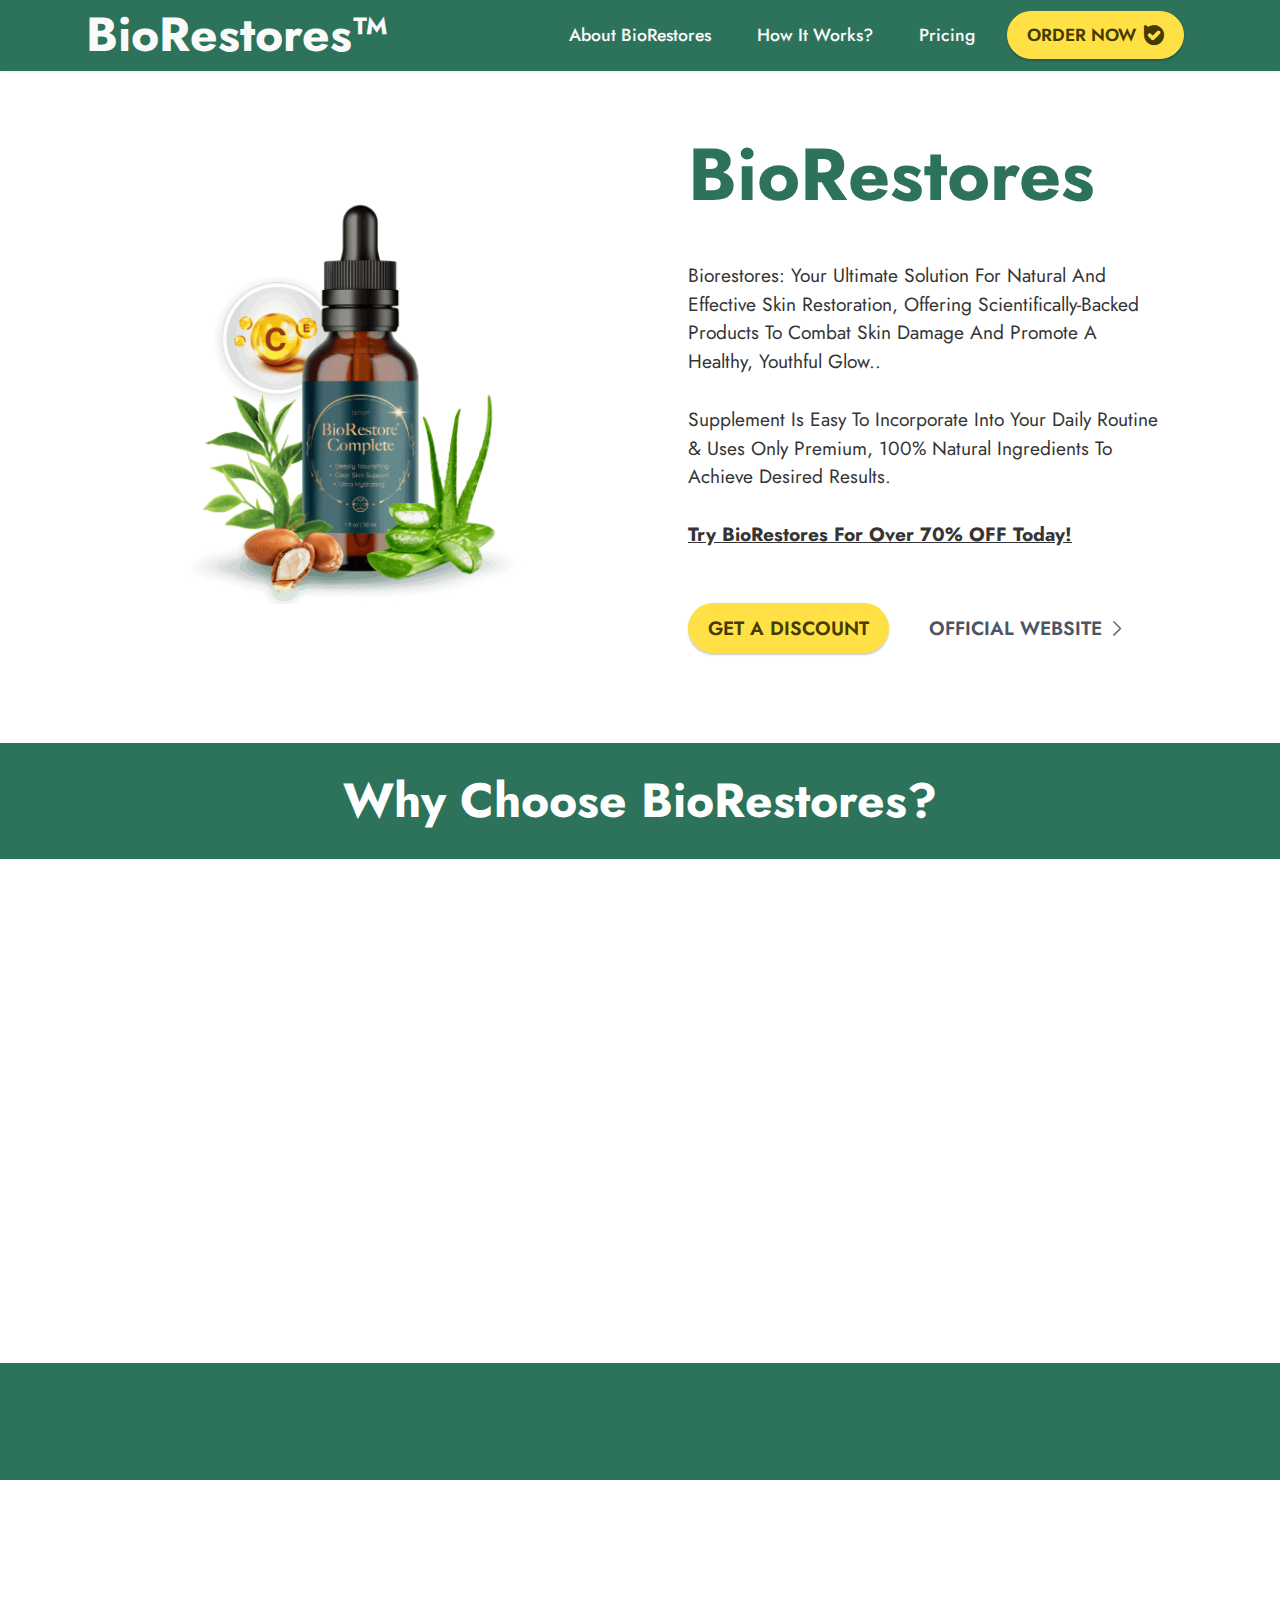
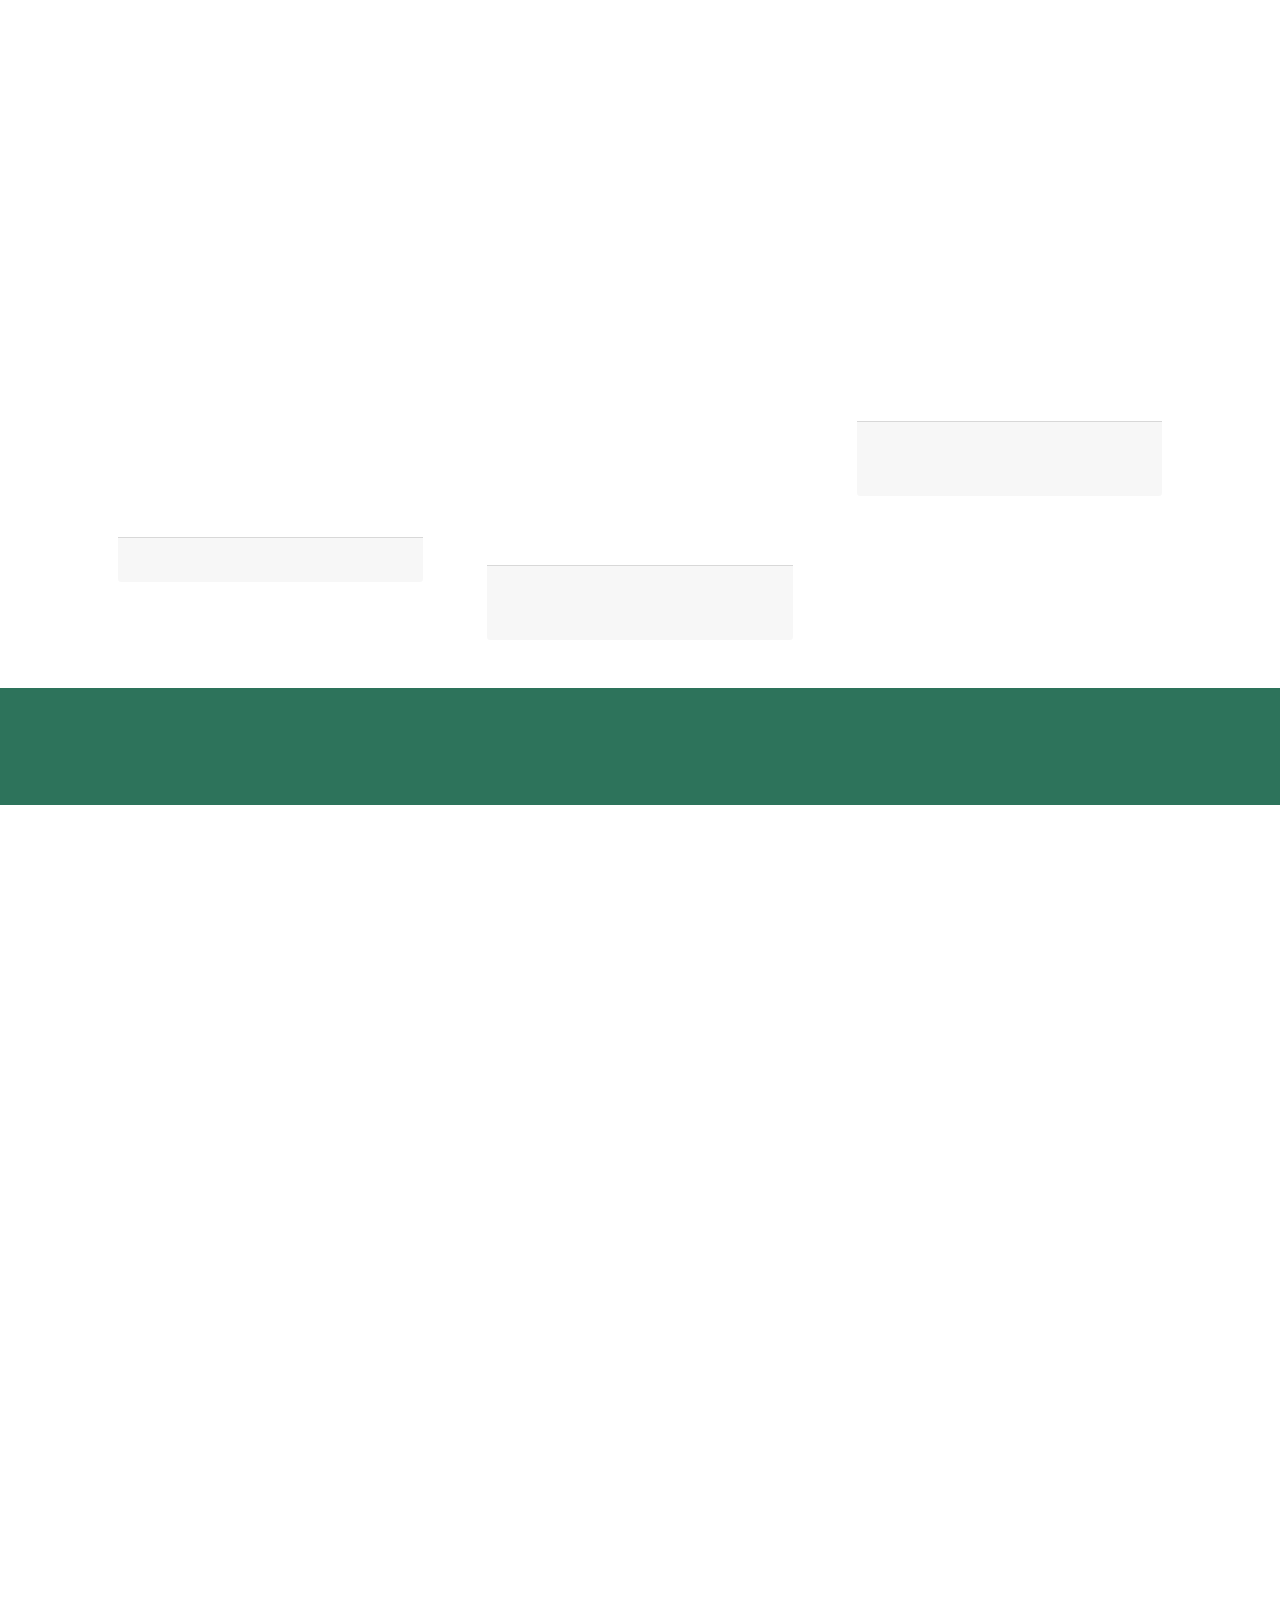
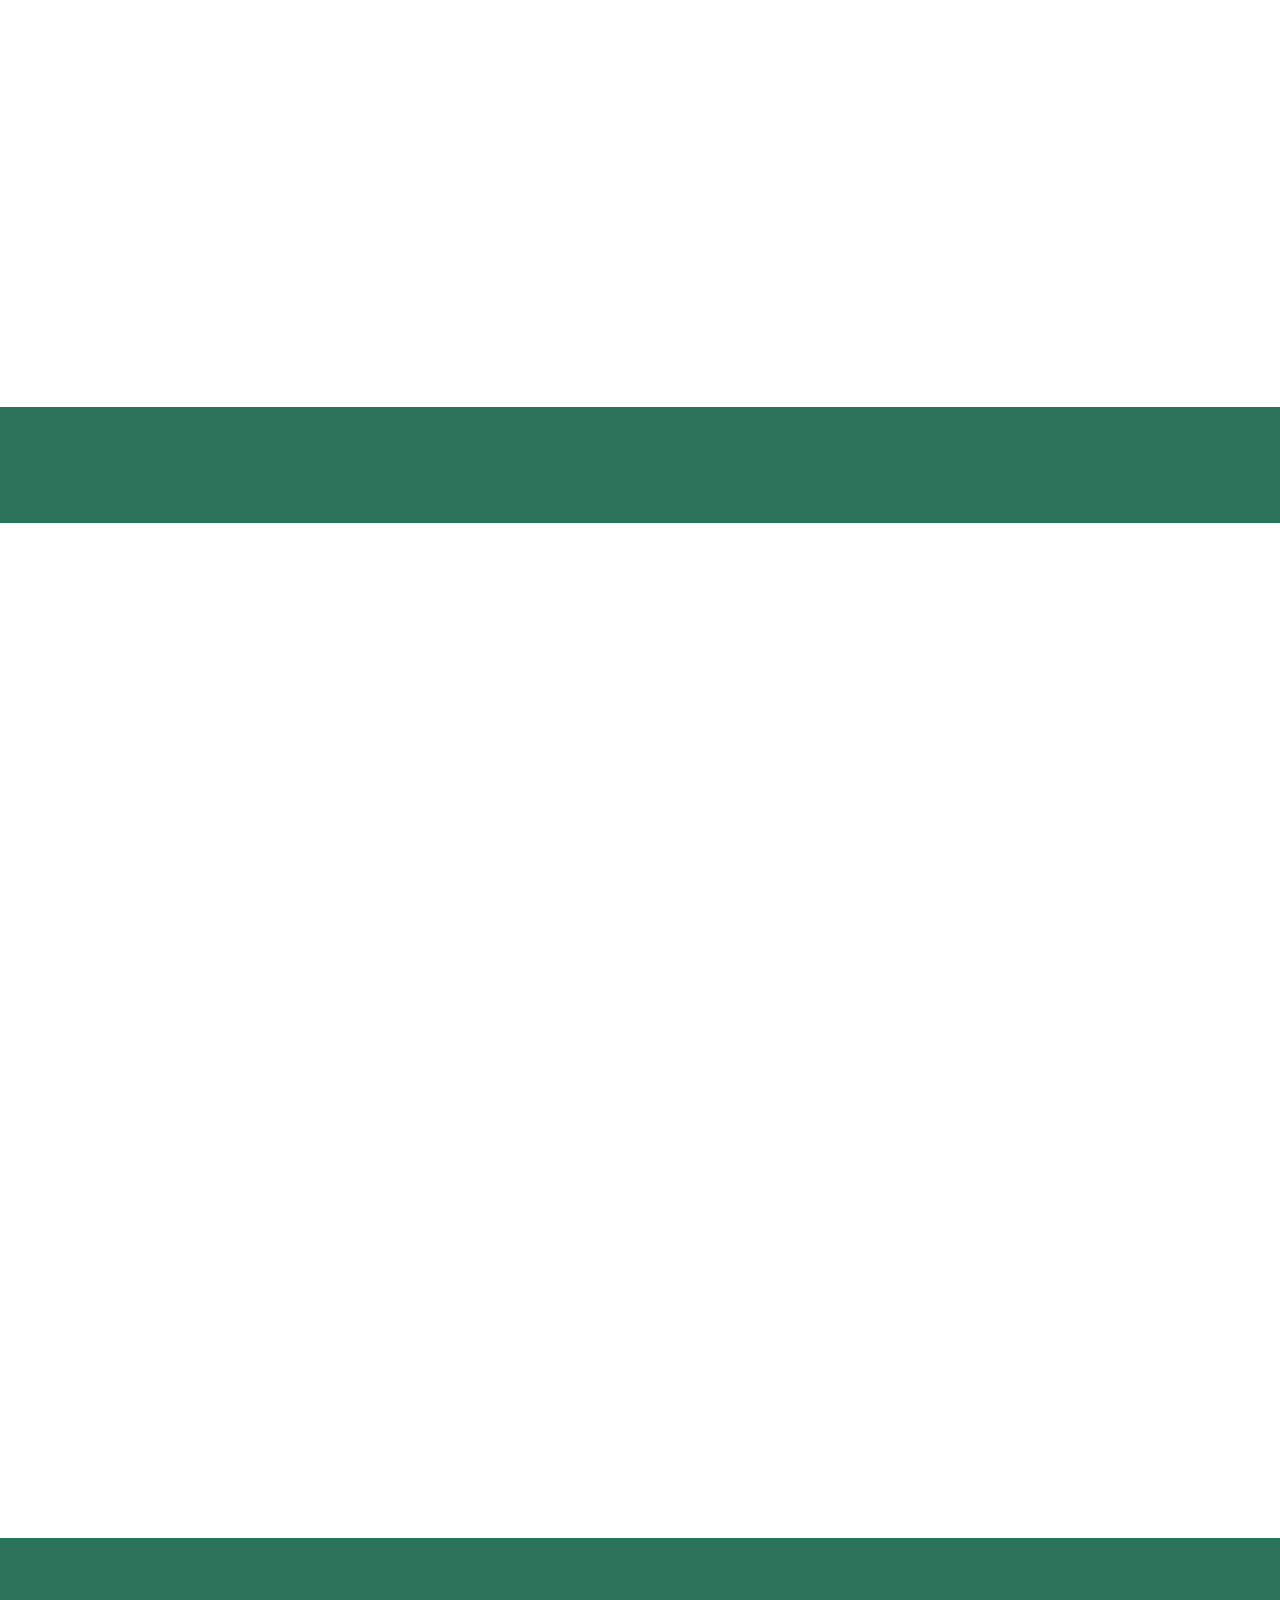
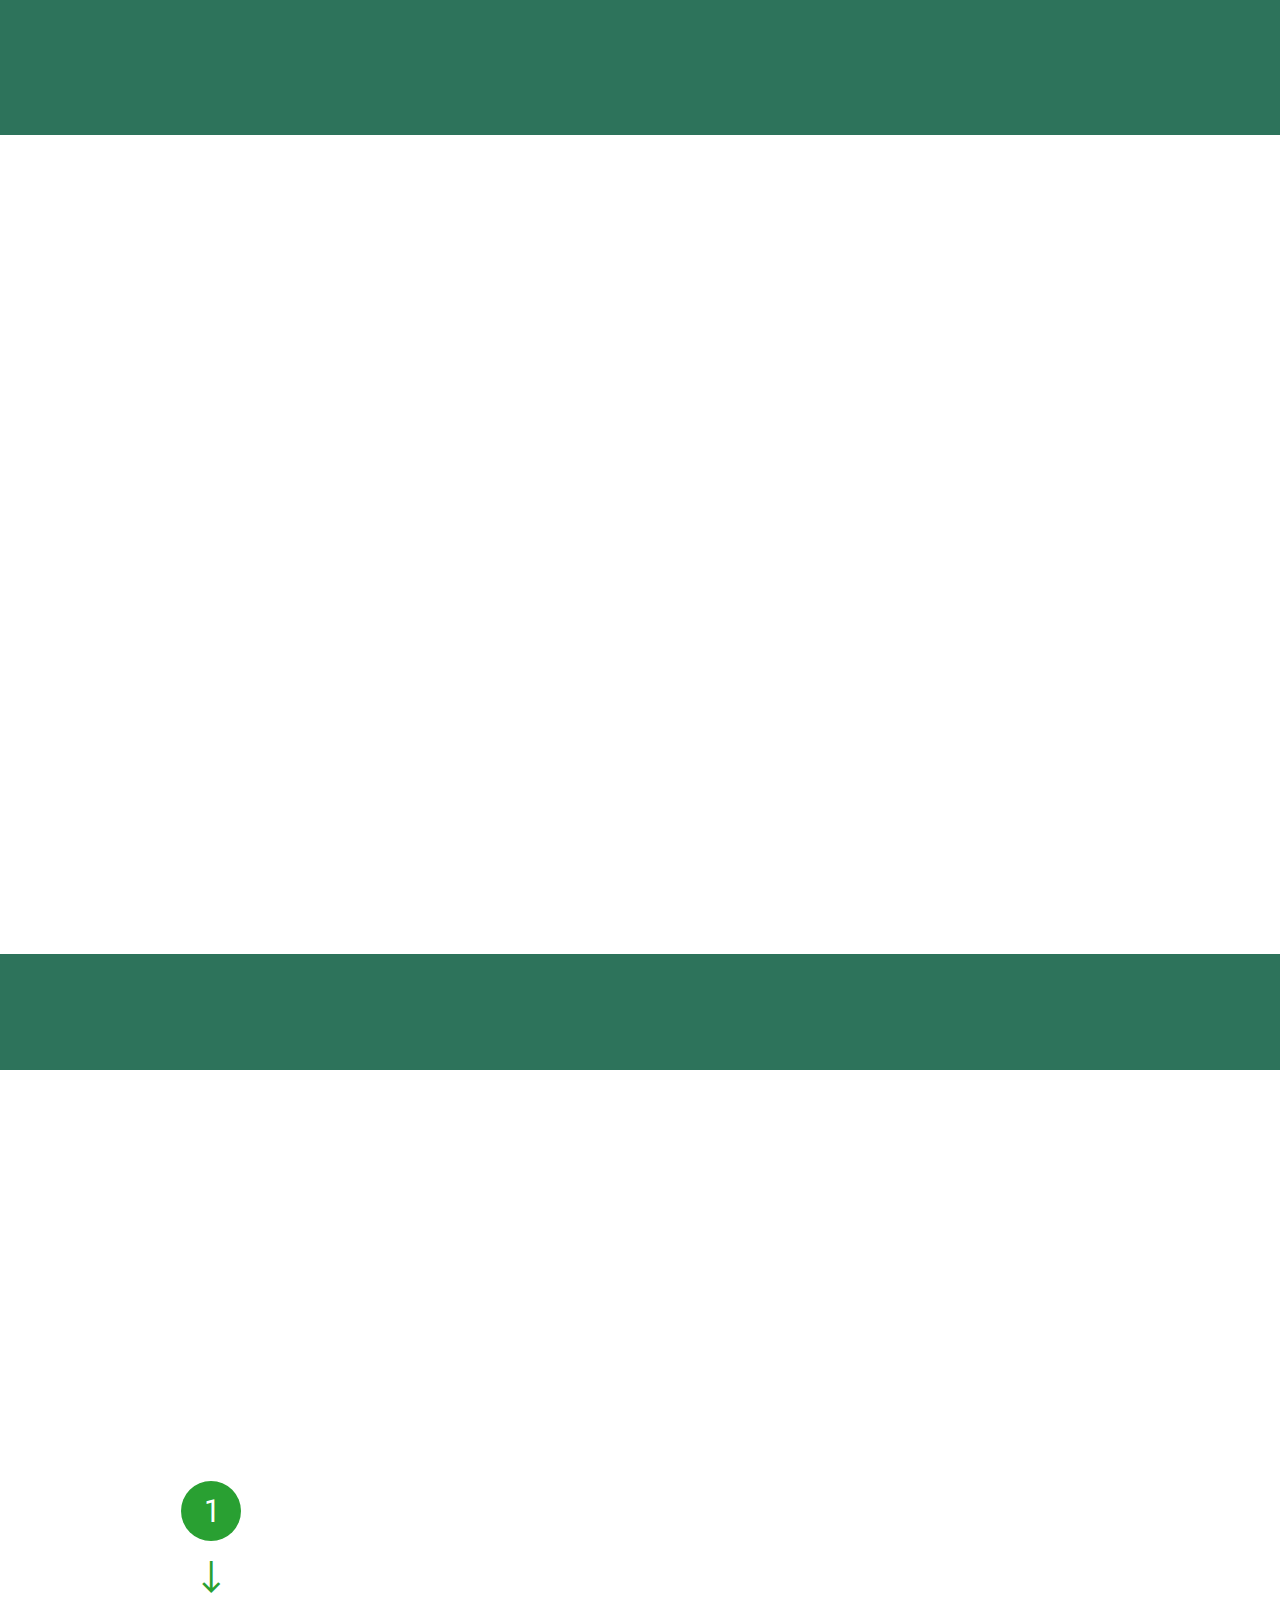
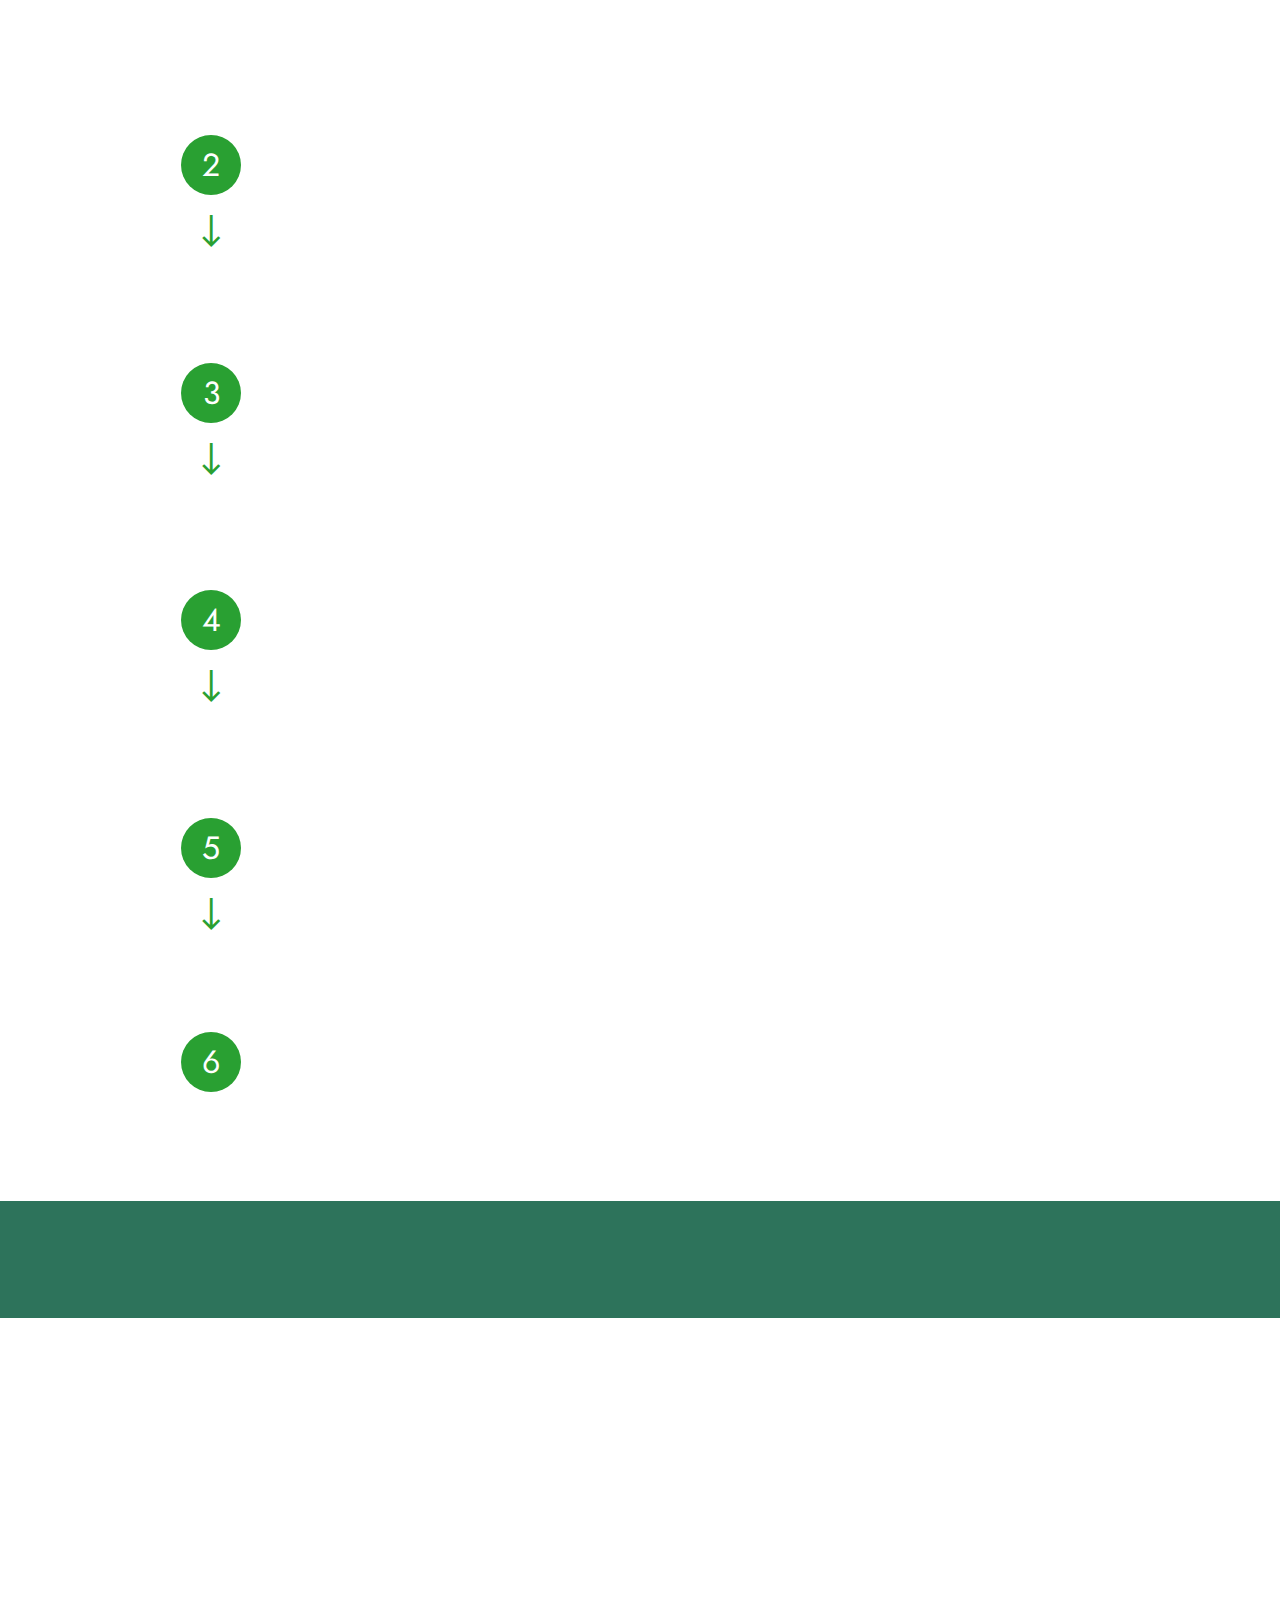
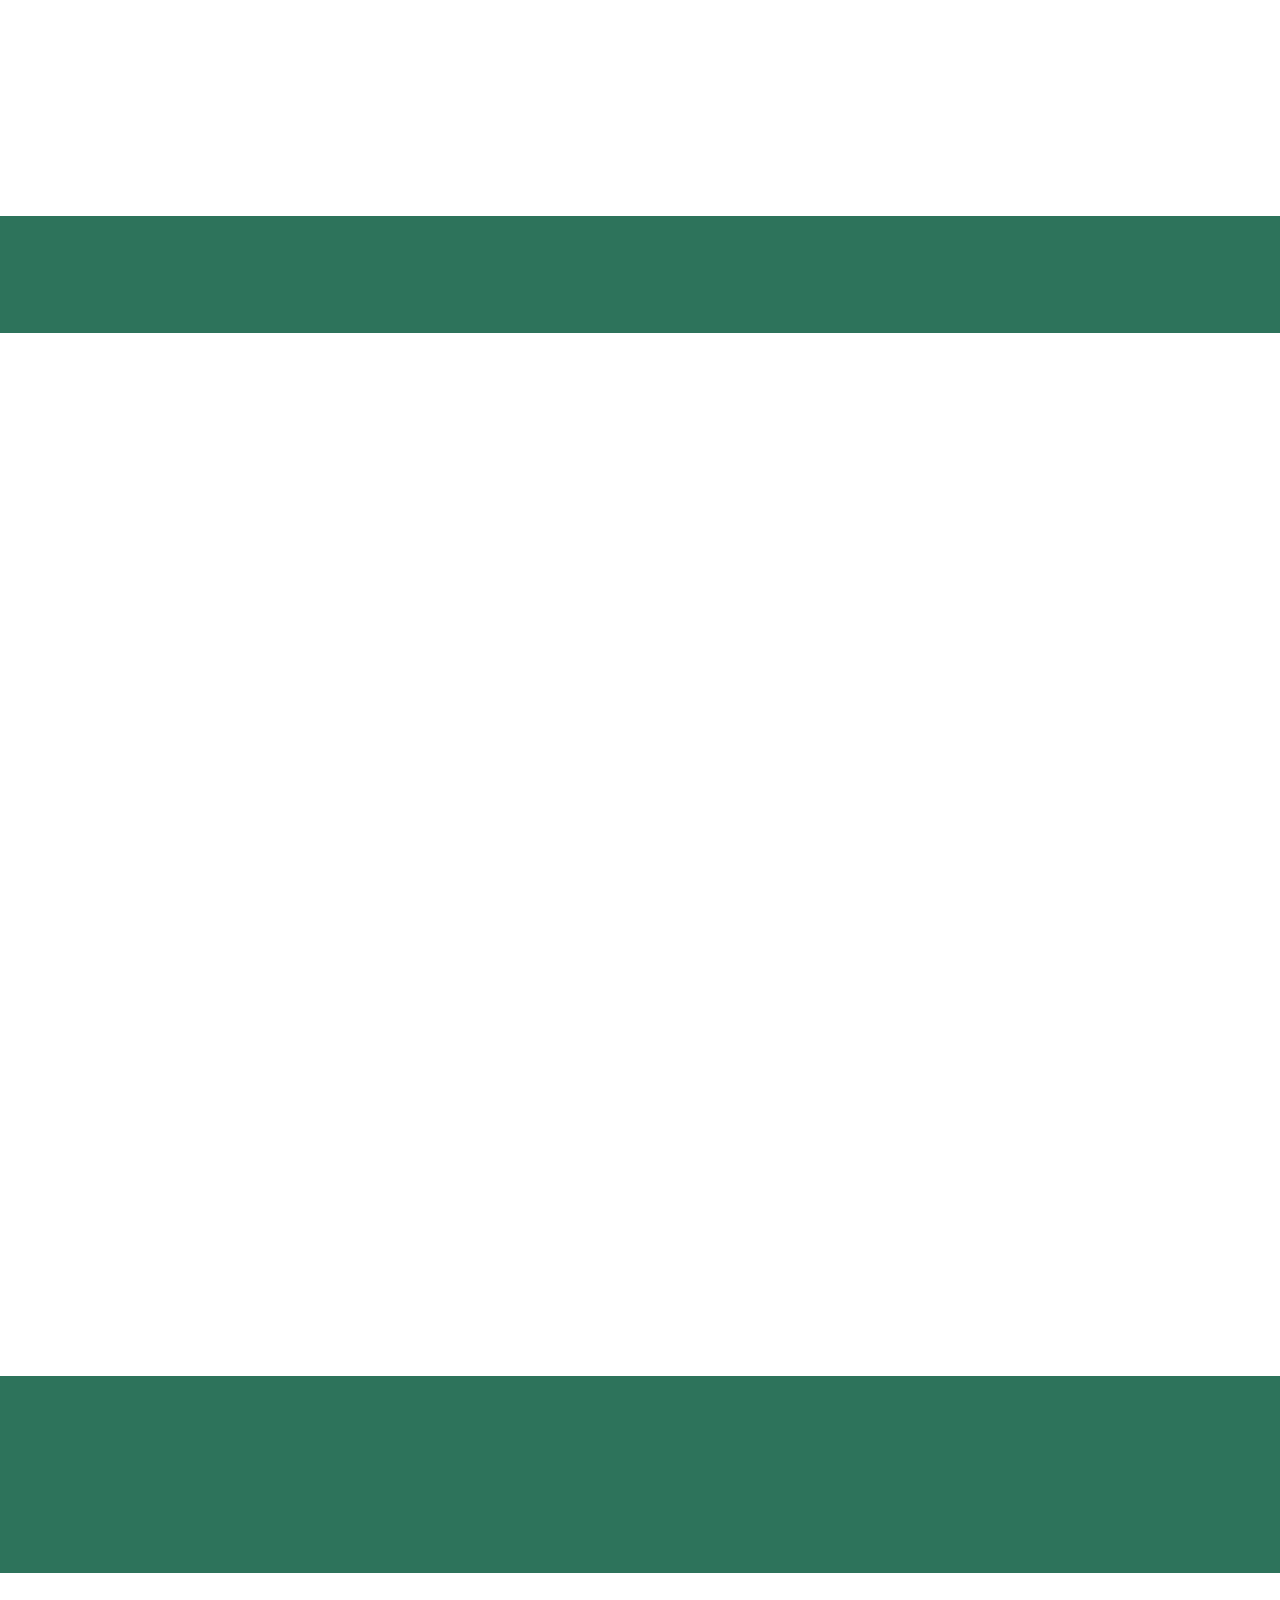
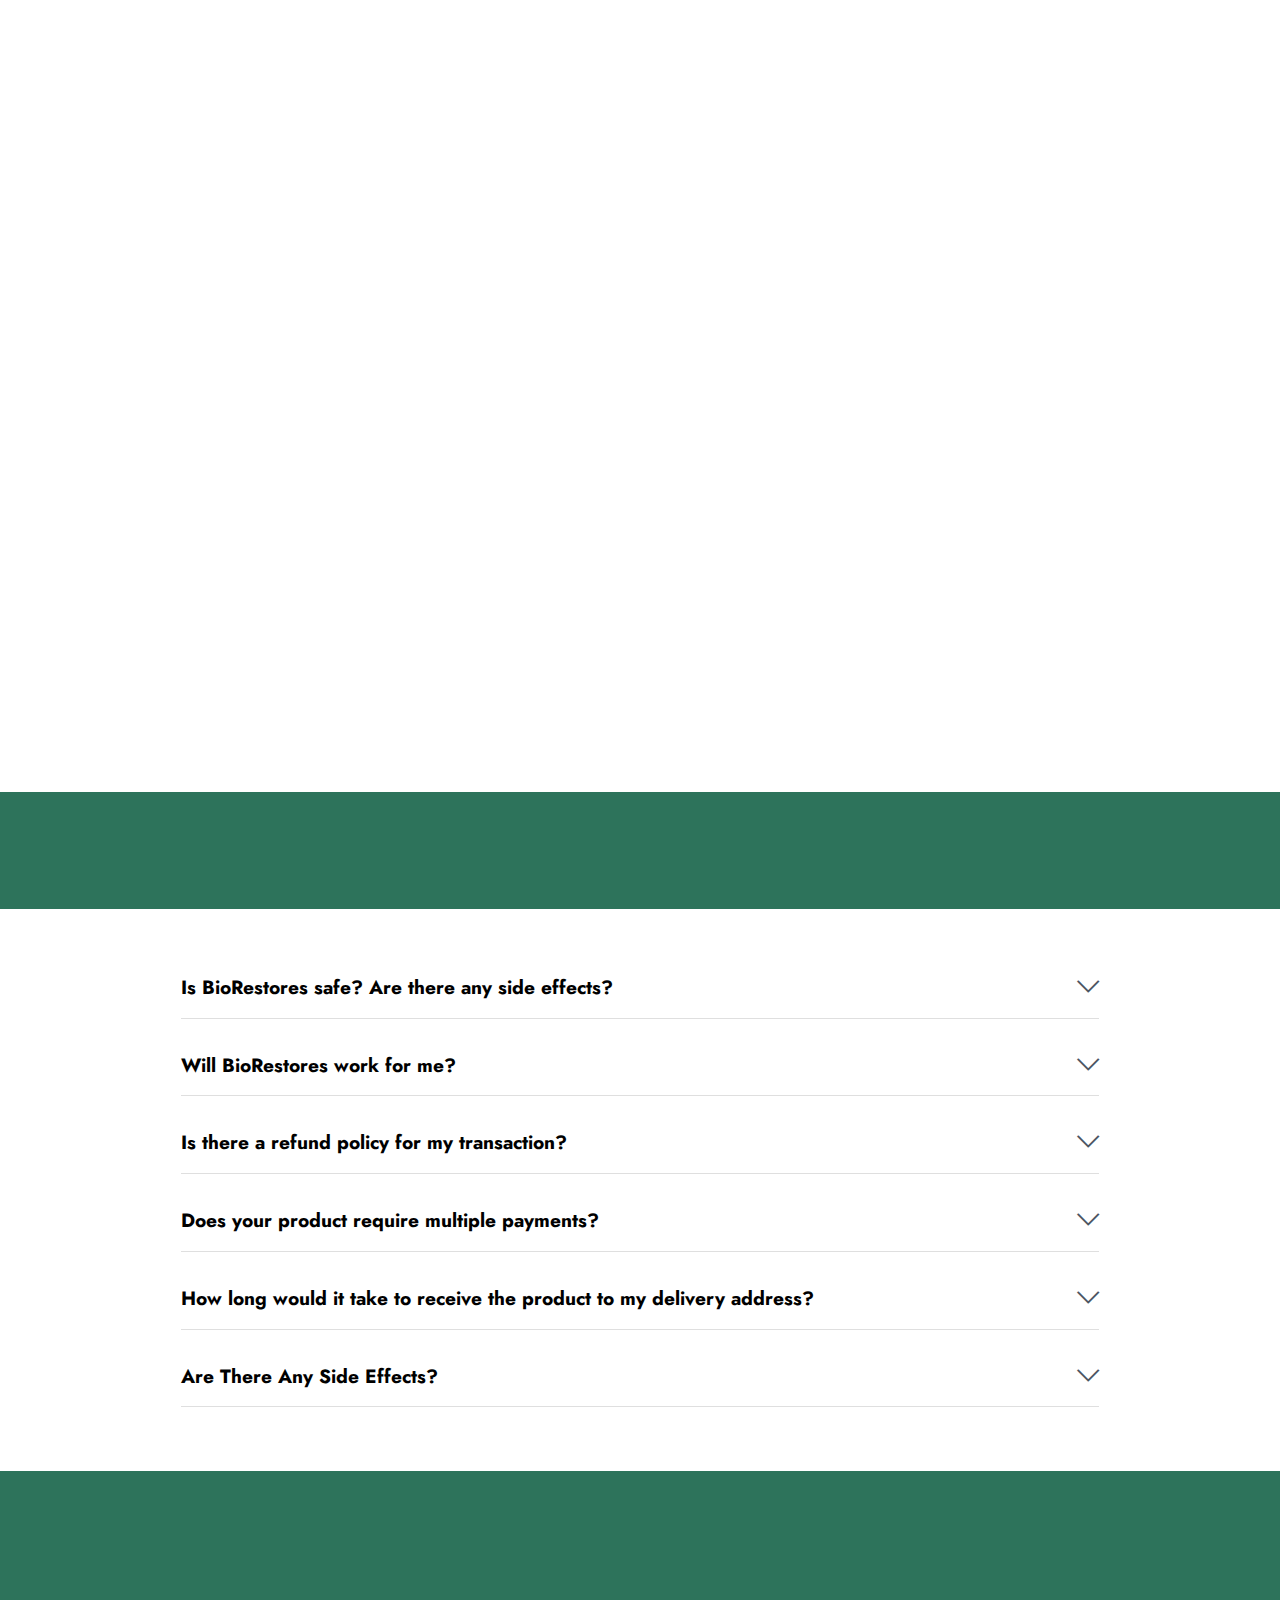
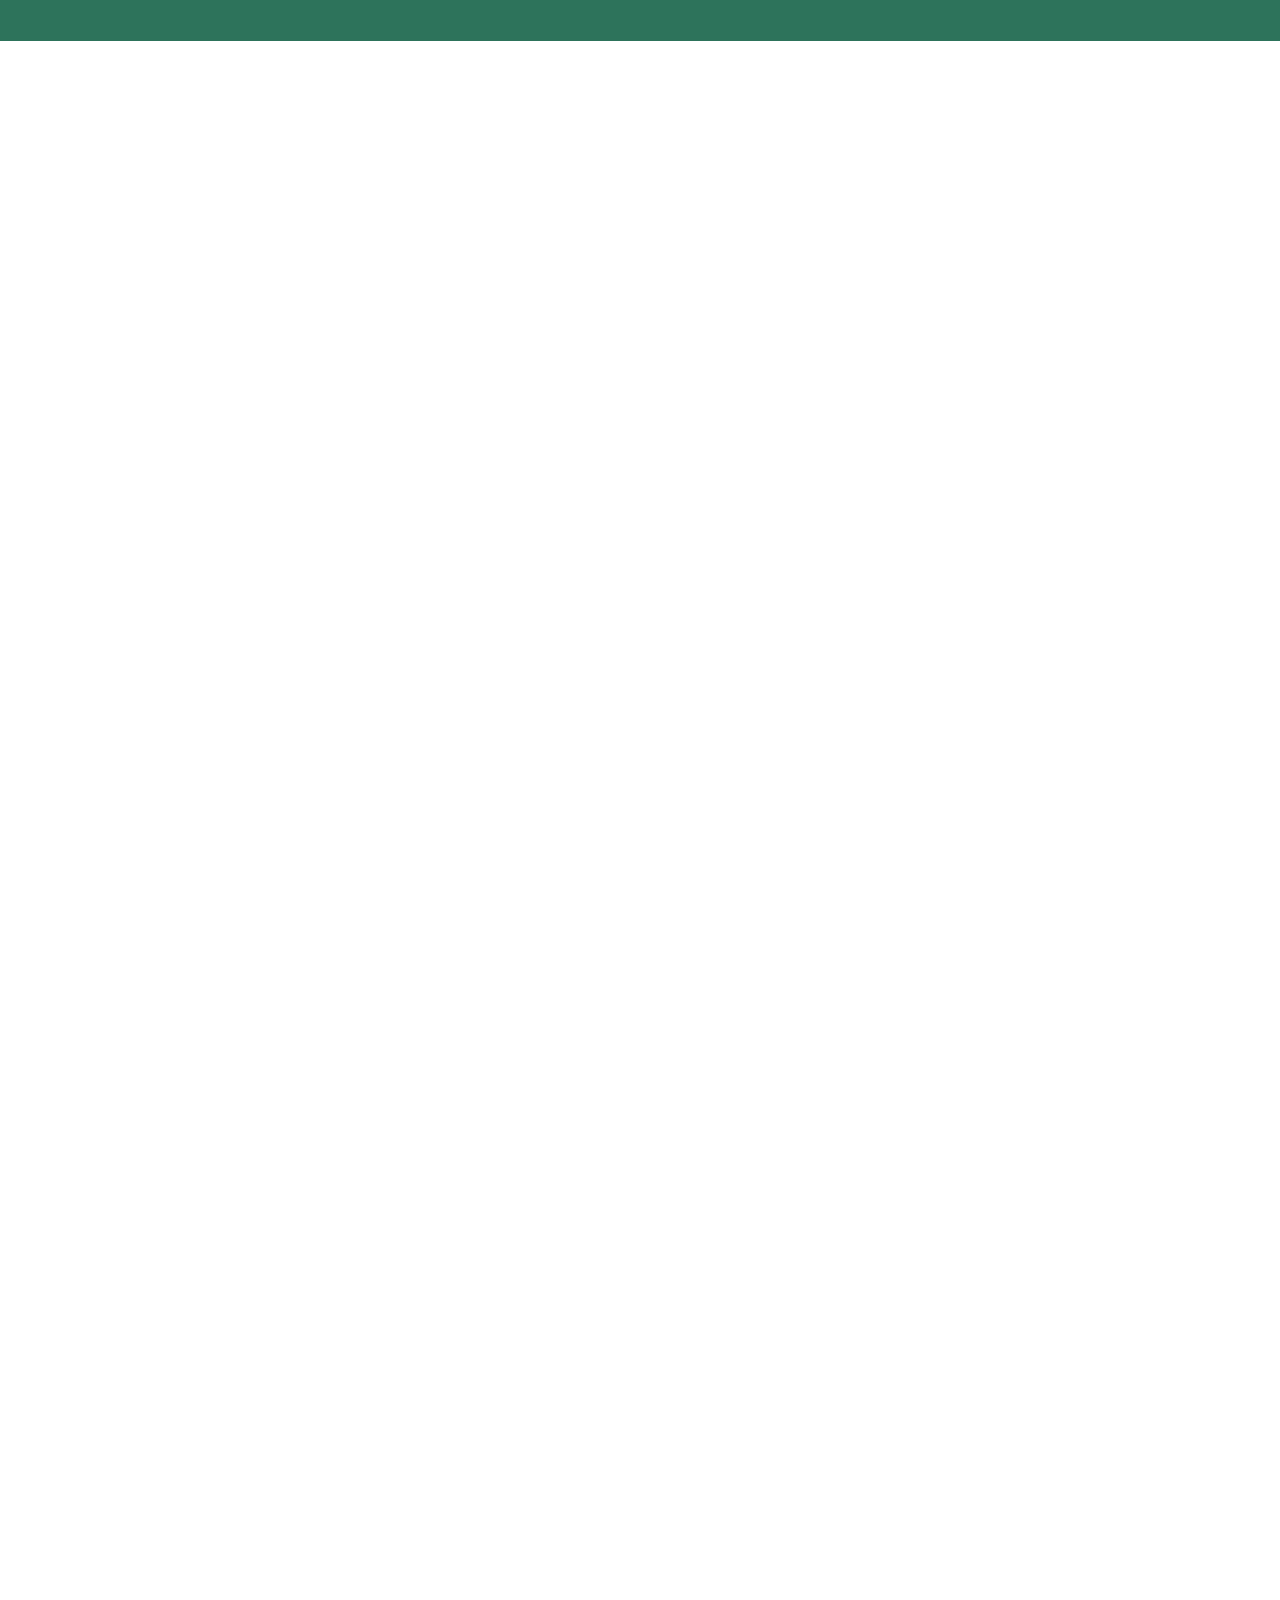
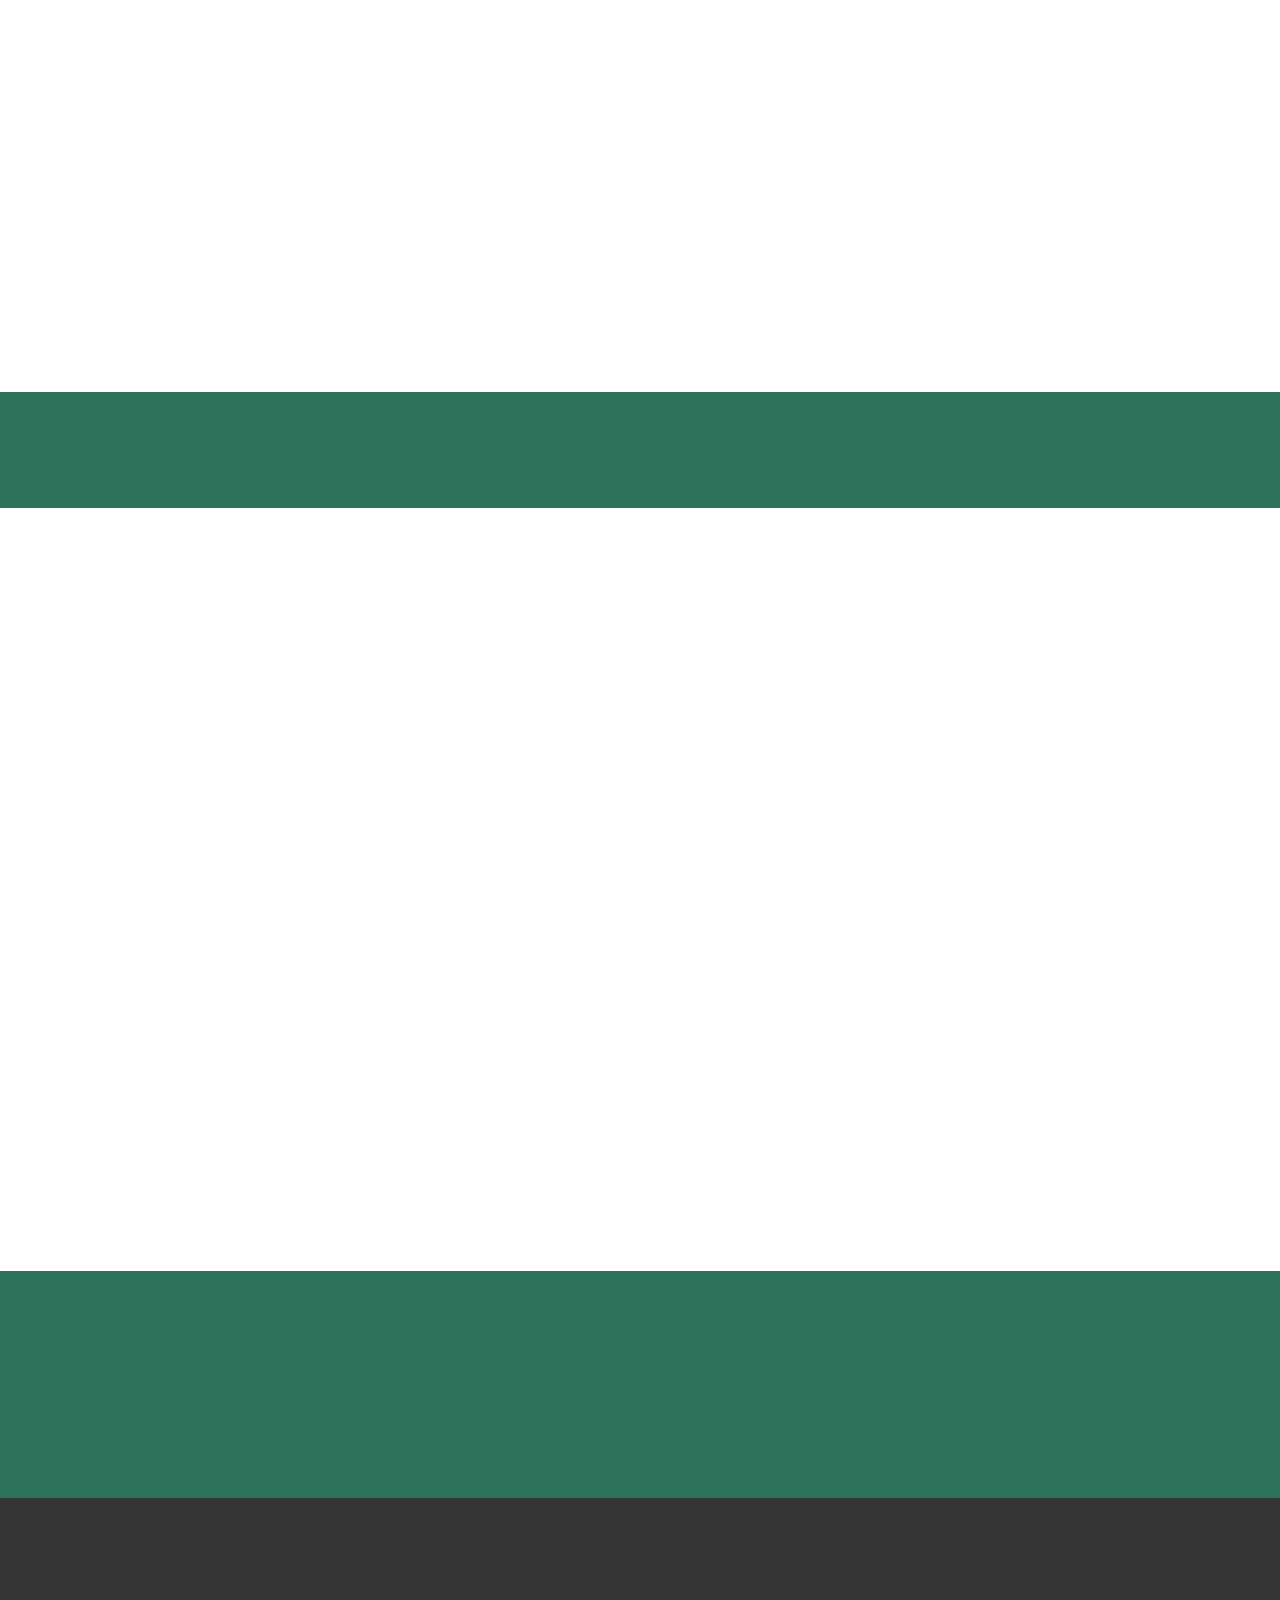
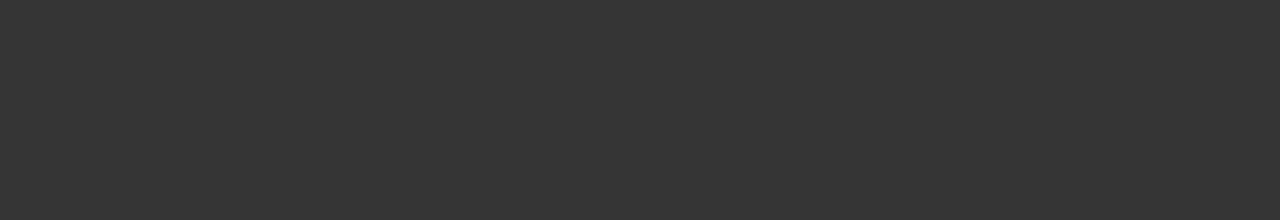
==== index.html @ 374b69ee "Add files via upload" ====
<!DOCTYPE html>
<html  >
<head>
  
  <meta charset="UTF-8">
  <meta http-equiv="X-UA-Compatible" content="IE=edge">
  
  <meta name="viewport" content="width=device-width, initial-scale=1, minimum-scale=1">
  <link rel="shortcut icon" href="assets/images/favicon-main-128x128.png" type="image/x-icon">
  <meta name="description" content="Experience BioRestore Complete - a serum designed to eliminate dark spots, protect against radiation, and reduce signs of aging. Try it today!">
  
  
  <title>Buy BioRestore Complete™ | Natural Skin Restoration | Official Site</title>
  <link rel="stylesheet" href="assets/web/assets/mobirise-icons2/mobirise2.css">
  <link rel="stylesheet" href="assets/web/assets/mobirise-icons/mobirise-icons.css">
  <link rel="stylesheet" href="assets/bootstrap/css/bootstrap.min.css">
  <link rel="stylesheet" href="assets/bootstrap/css/bootstrap-grid.min.css">
  <link rel="stylesheet" href="assets/bootstrap/css/bootstrap-reboot.min.css">
  <link rel="stylesheet" href="assets/animatecss/animate.css">
  <link rel="stylesheet" href="assets/dropdown/css/style.css">
  <link rel="stylesheet" href="assets/socicon/css/styles.css">
  <link rel="stylesheet" href="assets/theme/css/style.css">
  <link rel="preload" href="https://fonts.googleapis.com/css?family=Jost:100,200,300,400,500,600,700,800,900,100i,200i,300i,400i,500i,600i,700i,800i,900i&display=swap" as="style" onload="this.onload=null;this.rel='stylesheet'">
  <noscript><link rel="stylesheet" href="https://fonts.googleapis.com/css?family=Jost:100,200,300,400,500,600,700,800,900,100i,200i,300i,400i,500i,600i,700i,800i,900i&display=swap"></noscript>
  <link rel="preload" as="style" href="assets/mobirise/css/mbr-additional.css"><link rel="stylesheet" href="assets/mobirise/css/mbr-additional.css" type="text/css">

  
  
  <meta http-equiv="content-language" content="en-us">
<meta name="keywords" content="biorestores, biorestores supplement, buy biorestores, biorestores buy, biorestores official, biorestores usa, BioRestores complete, Bio Restores">
</head>
<body>
  
  <section data-bs-version="5.1" class="menu menu2 cid-tmAYGHW7QI" once="menu" id="menu2-29">
    
    <nav class="navbar navbar-dropdown navbar-expand-lg">
        <div class="container">
            <div class="navbar-brand">
                
                <span class="navbar-caption-wrap"><a class="navbar-caption text-white text-primary display-2" href="index.html">BioRestores™</a></span>
            </div>
            <button class="navbar-toggler" type="button" data-toggle="collapse" data-bs-toggle="collapse" data-target="#navbarSupportedContent" data-bs-target="#navbarSupportedContent" aria-controls="navbarNavAltMarkup" aria-expanded="false" aria-label="Toggle navigation">
                <div class="hamburger">
                    <span></span>
                    <span></span>
                    <span></span>
                    <span></span>
                </div>
            </button>
            <div class="collapse navbar-collapse" id="navbarSupportedContent">
                <ul class="navbar-nav nav-dropdown" data-app-modern-menu="true"><li class="nav-item"><a class="nav-link link text-white text-primary display-4" href="index.html#content4-4">About BioRestores</a>
                    </li><li class="nav-item"><a class="nav-link link text-white text-primary display-4" href="index.html#content4-6">How It Works?</a></li><li class="nav-item"><a class="nav-link link text-white text-primary display-4" href="index.html#content4-2f">Pricing</a></li></ul>
                
                <div class="navbar-buttons mbr-section-btn"><a class="btn btn-warning display-4" href="https://83c6f1dwnudlbx45odt5-s9wcz.hop.clickbank.net/" rel="nofollow"><span class="socicon socicon-bale mbr-iconfont mbr-iconfont-btn" style="font-size: 20px;"></span>ORDER NOW</a></div>
            </div>
        </div>
    </nav>
</section>

<section data-bs-version="5.1" class="header14 cid-tmAWnNTbYr" id="header14-28">

    

    
    

    <div class="container">
        <div class="row justify-content-center align-items-center">
            <div class="col-12 col-md-6 image-wrapper">
                <a href="https://83c6f1dwnudlbx45odt5-s9wcz.hop.clickbank.net/" rel="nofollow"><img src="assets/images/biorestores-1120x853.png" alt="Buy Now"></a>
            </div>
            <div class="col-12 col-md">
                <div class="text-wrapper">
                    <h1 class="mbr-section-title mbr-fonts-style mb-3 display-1"><strong>BioRestores</strong></h1>
                    <p class="mbr-text mbr-fonts-style display-7">
                        <br>Biorestores: Your Ultimate Solution For Natural And Effective Skin Restoration, Offering Scientifically-Backed Products To Combat Skin Damage And Promote A Healthy, Youthful Glow..<br><br>Supplement Is Easy To Incorporate Into Your Daily Routine &amp; Uses Only Premium, 100% Natural Ingredients To Achieve Desired Results.<br><br><strong><u>Try BioRestores For Over 70% OFF Today!</u><br></strong><br></p>
                    <div class="mbr-section-btn mt-3"><a class="btn btn-warning display-7" href="https://83c6f1dwnudlbx45odt5-s9wcz.hop.clickbank.net/" rel="nofollow"><font face="Moririse2"><br></font>GET A DISCOUNT</a> <a class="btn btn-primary-outline display-7" href="https://83c6f1dwnudlbx45odt5-s9wcz.hop.clickbank.net/" rel="nofollow"><span class="mobi-mbri mobi-mbri-arrow-next mbr-iconfont mbr-iconfont-btn" style="font-size: 15px;"></span><font face="Moririse2"><br></font>OFFICIAL WEBSITE</a></div>
                </div>
            </div>
        </div>
    </div>
</section>

<section data-bs-version="5.1" class="content4 cid-tkw43LLXRT" id="content4-1a">
    

    
    
    <div class="container">
        <div class="row justify-content-center">
            <div class="title col-md-12 col-lg-12">
                <h3 class="mbr-section-title mbr-fonts-style align-center mb-4 display-2"><strong>Why Choose BioRestores?</strong></h3>
                
                
            </div>
        </div>
    </div>
</section>

<section data-bs-version="5.1" class="team1 cid-tkw4m1pY9d" id="team1-1b">
    

    
    
    <div class="container">
        <div class="row justify-content-center">
            
            <div class="col-sm-6 col-lg-3">
                <div class="card-wrap">
                    <div class="image-wrap">
                        <img src="assets/images/untitled-200-120-px-2-500x300.png" alt="Made In USA">
                    </div>
                    <div class="content-wrap">
                        <h5 class="mbr-section-title card-title mbr-fonts-style align-center m-0 display-5"><strong>Made In USA</strong></h5>
                        
                        <p class="card-text mbr-fonts-style align-center display-7">
                            Our BioRestores derma supplement is proudly made in the United States of America.
                        </p>
                        
                        
                    </div>
                </div>
            </div>

            <div class="col-sm-6 col-lg-3">
                <div class="card-wrap">
                    <div class="image-wrap">
                        <img src="assets/images/untitled-200-120-px-1-500x300.png" alt="GMP Certified">
                    </div>
                    <div class="content-wrap">
                        <h5 class="mbr-section-title card-title mbr-fonts-style align-center m-0 display-5"><strong>GMP Certified</strong></h5>
                        
                        <p class="card-text mbr-fonts-style align-center display-7">
                            This product has been certified under Good Manufacturing Practice (GMP) standards.</p>
                        
                        
                    </div>
                </div>
            </div>

            <div class="col-sm-6 col-lg-3">
                <div class="card-wrap">
                    <div class="image-wrap">
                        <img src="assets/images/untitled-200-120-px-500x300.png" alt="FDA Approved">
                    </div>
                    <div class="content-wrap">
                        <h5 class="mbr-section-title card-title mbr-fonts-style align-center m-0 display-5"><strong>FDA Approved</strong></h5>
                        
                        <p class="card-text mbr-fonts-style align-center display-7">BioRestores is formulated in a facility registered with FDA &amp; follows all FDA regulations.
                        </p>
                        
                        
                    </div>
                </div>
            </div>

            <div class="col-sm-6 col-lg-3">
                <div class="card-wrap">
                    <div class="image-wrap">
                        <img src="assets/images/untitled-200-120-px-3-500x300.png" alt="Natural Product">
                    </div>
                    <div class="content-wrap">
                        <h5 class="mbr-section-title card-title mbr-fonts-style align-center m-0 display-5"><strong>100% Natural</strong></h5>
                        
                        <p class="card-text mbr-fonts-style align-center display-7">
                            We are proud to offer BioRestores, made with all-natural, non-GMO ingredients.
                        </p>
                        
                        
                    </div>
                </div>
            </div>
        </div>
    </div>
</section>

<section data-bs-version="5.1" class="content4 cid-tkwapwRYSb" id="content4-1h">
    

    
    
    <div class="container">
        <div class="row justify-content-center">
            <div class="title col-md-12 col-lg-12">
                <h3 class="mbr-section-title mbr-fonts-style align-center mb-4 display-2"><strong>BioRestores Reviews</strong></h3>
                
                
            </div>
        </div>
    </div>
</section>

<section data-bs-version="5.1" class="team1 cid-tkwaK0DLYn" id="team1-1i">
    

    <div class="JCB container">
    
        <div class="media-container-row">
            <div class="mbr-testimonial p-3 align-center col-12 col-md-6 col-lg-4">
                <div class="panel-item p-3 JCB_User">
                    <div class="card-block ">
                        <div class="testimonial-photo">
                            <img src="assets/images/out-18-730x383.png" alt="Review Image 1">
                        </div>
                        
                         <p class="StarBox"><img src="assets/images/stars-3-400x60.png" alt="Star Rating"></p>
                        <p style="font-size:25px"><strong>Verified Purchase&nbsp;</strong>✅</p>
                        <p class="mbr-text mbr-fonts-style display-7"><strong>"</strong>BioRestore Complete has been a game-changer for my skincare routine. Struggling with severe hormonal acne, I had nearly lost hope in skincare products. But BioRestore Complete turned things around. In just a week, my skin transformed from dry and flaky to silky smooth, and my wrinkles started to fade. I can't wait to see my wrinkles disappear completely with continued use!<strong>"</strong><br>
                        </p>
                    </div>
                    <div class="card-footer">
                        <div class="mbr-author-name mbr-bold mbr-fonts-style display-7"><em>Noah Brewer - Texas, USA</em></div>
                        
                    </div>
                </div>
            </div>

            <div class="mbr-testimonial p-3 align-center col-12 col-md-6 col-lg-4">
                <div class="panel-item p-3 JCB_User">
                    <div class="card-block">
                        <div class="testimonial-photo">
                            <img src="assets/images/out-19-730x383.png" alt="Review Image 2">
                        </div>
                         <p class="StarBox"><img src="assets/images/stars-3-400x60.png" alt="Star Rating"></p>
                        <p style="font-size:25px"><strong>Verified Purchase&nbsp;</strong>✅</p>
                        <p class="mbr-text mbr-fonts-style display-7"><strong>"</strong>I'm truly amazed by this product. The first time I used it was at night, right after cleansing. I applied an even layer on my post-acne scars and went to bed. The next morning, I woke up to brighter skin, reduced pore size, and a noticeable improvement in my skin's texture and color. The second night yielded even better results. Fast forward two weeks, and my scars and pores are virtually non-existent! I absolutely adore this product!<strong>"</strong></p>
                    </div>
                    <div class="card-footer">
                        <div class="mbr-author-name mbr-bold mbr-fonts-style display-7"><em>Isabella Masters - New York, USA</em></div>
                        
                    </div>
                </div>
            </div>

            <div class="mbr-testimonial p-3 align-center col-12 col-md-6 col-lg-4">
                <div class="panel-item p-3 JCB_User">
                    <div class="card-block">
                        <div class="testimonial-photo">
                            <img src="assets/images/out-17-730x383.png" alt="Review Image 3">
                        </div>
                        <p class="StarBox"><img src="assets/images/stars-3-400x60.png" alt="Star Rating"></p>
                        <p style="font-size:25px"><strong>Verified Purchase&nbsp;</strong>✅</p>
                        
                        <p class="mbr-text mbr-fonts-style display-7"><strong>"</strong>BioRestore Complete has won my heart. I was dealing with razor bumps and dark marks due to shaving, but this serum worked wonders and cleared my skin <br>in just a week!<br><strong><br></strong><br></p>
                    </div>
                    <div class="card-footer">
                        <div class="mbr-author-name mbr-bold mbr-fonts-style display-7"><em>Sophie McKenzie - Chicago, USA</em></div>
                        
                    </div>
                </div>
            </div>

            

            

            
        </div>
    </div>  
     
</section>

<section data-bs-version="5.1" class="content4 cid-tjtwnSRDdB" id="content4-4">
    

    
    
    <div class="container">
        <div class="row justify-content-center">
            <div class="title col-md-12 col-lg-12">
                <h3 class="mbr-section-title mbr-fonts-style align-center mb-4 display-2"><strong>What Is BioRestores?</strong></h3>
                
                
            </div>
        </div>
    </div>
</section>

<section data-bs-version="5.1" class="header11 cid-tjtwWIp2h5" id="header11-5">

    

    
    

    <div class="container-fluid">
        <div class="row justify-content-center">
            <div class="col-12 col-md-5 image-wrapper">
                <img class="w-100" src="assets/images/biorestores-supplement-690x830.png" alt="Supplement">
            </div>
            <div class="col-12 col-md">
                <div class="text-wrapper text-center">
                    
                    <p class="mbr-text mbr-fonts-style display-7">BioRestores is a pioneering brand in the skincare industry, dedicated to providing natural and scientifically-backed solutions for skin restoration. Our products are designed to combat various skin issues, promote a healthy glow, and enhance your skin's youthful appearance. With BioRestores, you're investing in a brand that values scientific research and natural ingredients for optimal skin health.
<br>
<br>Our flagship product, BioRestore Complete, is a unique formulation that contains 16 powerful natural ingredients. These ingredients work in synergy to clear dark spots, protect against harmful radiation, and erase signs of damage and aging from your face. From Graveolens &amp; Hyaluronic Acid to Jojoba Oil and Gotu Kola, each ingredient is carefully selected for its skin-enhancing properties.
<br>
<br>BioRestores is not just about products; it's about a holistic approach to skincare. We believe in the power of nature and science to restore your skin's natural beauty. Our products are free from harmful chemicals and stimulants, making them safe for all skin types and ages. With BioRestores, you're choosing a brand that prioritizes your skin's health and wellbeing.
<br>
<br>We understand that every individual's skin is unique, which is why we offer a range of products to cater to different skin needs. Whether you're dealing with dark spots, aging signs, or simply want to maintain your skin's health, BioRestores has a solution for you. Our products are designed to be easy to use, ensuring that your skincare routine is a stress-free experience.
<br>
<br>At BioRestores, we value our customers' satisfaction above all else. That's why we offer a 60-day money-back guarantee on our products. If you're not fully satisfied with the results, simply return the product for a full refund. We're confident in the effectiveness of our products and want you to be too.
<br>
<br>In conclusion, BioRestores is more than just a skincare brand. We're a community dedicated to promoting skin health and beauty through natural, scientifically-backed solutions. Choose BioRestores for a skincare experience that prioritizes your skin's health, offers effective solutions, and guarantees satisfaction.<br></p>
                    <div class="mbr-section-btn mt-3"><a class="btn btn-warning display-7" href="https://83c6f1dwnudlbx45odt5-s9wcz.hop.clickbank.net/" rel="nofollow"><span class="mobi-mbri mobi-mbri-arrow-next mbr-iconfont mbr-iconfont-btn" style="font-size: 15px;"></span>SHOP NOW</a></div>
                </div>
            </div>
        </div>
    </div>
</section>

<section data-bs-version="5.1" class="content4 cid-tjtxWwqj42" id="content4-6">
    

    
    
    <div class="container">
        <div class="row justify-content-center">
            <div class="title col-md-12 col-lg-12">
                <h3 class="mbr-section-title mbr-fonts-style align-center mb-4 display-2"><strong>How Does BioRestores Works?</strong></h3>
                
                
            </div>
        </div>
    </div>
</section>

<section data-bs-version="5.1" class="content5 cid-sKy7tkCOig cid-tjtzqzBvQT" id="content5-7">
    
    <div class="container">
        <div class="row justify-content-center">
            <div class="col-md-12 col-lg-10">
                
                
                <p class="mbr-text mbr-fonts-style display-7">BioRestores prides itself on using a unique blend of natural and scientifically-proven ingredients in its skincare solutions. Each ingredient, from Graveolens &amp; Hyaluronic Acid to Jojoba Oil and Gotu Kola, is carefully selected for its skin-enhancing properties. These ingredients work in synergy to provide effective solutions for common skin issues, promote a healthy glow, and protect against harmful radiation.<br><br> With BioRestores, you're choosing a skincare brand that prioritizes natural, effective, and scientifically-supported ingredients for optimal skin health.<br><br>Being 100% Natural and free from any known side effects makes it unique and better than most of the supplements in the market.</p>
            </div>
        </div>
    </div>
</section>

<section data-bs-version="5.1" class="content8 cid-tjtzAQHko8" id="content8-8">
    
    <div class="container">
        <div class="row justify-content-center">
            <div class="counter-container col-md-12 col-lg-10">
                
                <div class="mbr-text mbr-fonts-style display-7">
                    <ul>
                        <li>Natural Ingredients: BioRestores utilizes a range of natural ingredients known for their skin-enhancing properties. These include Graveolens, Hyaluronic Acid, Jojoba Oil, and Gotu Kola, each contributing to the overall effectiveness of our skincare solutions.
</li><li>Scientifically-Backed Formulations: Our products are not just naturally-derived, but also scientifically supported. We combine the wisdom of traditional skincare practices with modern scientific research to create formulations that effectively address various skin issues.
</li><li>Targeted Skincare Solutions: BioRestores offers targeted solutions for common skin concerns such as dark spots and signs of aging. Our products are designed to clear these issues, promoting a clear, youthful complexion.
</li><li>Protection Against Harmful Radiation: One of the unique aspects of BioRestores is its focus on protecting the skin against harmful radiation, a common cause of skin damage. Our products act as a shield, protecting your skin and maintaining its health and vitality.
</li><li>Promotion of Overall Skin Health: Beyond addressing specific skin issues, BioRestores is committed to promoting overall skin health. Our products enhance your skin's natural glow, ensuring it looks healthy and vibrant.
</li><li>Customer Satisfaction Guarantee: We stand by the effectiveness of our products, which is why we offer a 60-day money-back guarantee. If you're not fully satisfied with the results, simply return the product for a full refund. With BioRestores, you're choosing a skincare brand that prioritizes your satisfaction.</li>
                    </ul>
                </div>
            </div>
        </div>
    </div>
</section>

<section data-bs-version="5.1" class="content4 cid-sKy7YKiKVs cid-tq5OSuAQeg" id="content4-2f">
    

   <div class="container">
        <div class="row justify-content-center">
            <div class="title col-md-12 col-lg-10">
                <h3 class="mbr-section-title mbr-fonts-style align-center mb-4 display-2">
                    <strong>Limited Time Special Pricing - Act Now!
                    </strong><br>

                </h3>
                <h4 class="mbr-section-subtitle align-center mbr-fonts-style mb-4 display-5"><strong>
                    Secure Your BioRestores Bottles While Stocks Last
                </strong></h4>
                
            </div>
        </div>
    </div>
</section>

<section data-bs-version="5.1" class="image3 cid-tjufRGoCIV" id="image3-l">
    

    
    

    <div class="container">
        <div class="row justify-content-center">
            <div class="col-12 col-lg-10">
                <div class="image-wrapper">
                    <a href="https://83c6f1dwnudlbx45odt5-s9wcz.hop.clickbank.net/" rel="nofollow"><img src="assets/images/buy-biorestores-1107x872.png" alt="Price"></a>
                    
                </div>
            </div>
        </div>
    </div>
</section>

<section data-bs-version="5.1" class="content4 cid-tkw6WynXJP" id="content4-1c">
    

    
    
    <div class="container">
        <div class="row justify-content-center">
            <div class="title col-md-12 col-lg-12">
                <h3 class="mbr-section-title mbr-fonts-style align-center mb-4 display-2"><strong>BioRestores Ingredients</strong></h3>
                
                
            </div>
        </div>
    </div>
</section>

<section data-bs-version="5.1" class="content5 cid-sKy7tkCOig cid-tkw70l93LY" id="content5-1d">
    
    <div class="container">
        <div class="row justify-content-center">
            <div class="col-md-12 col-lg-10">
                
                
                <p class="mbr-text mbr-fonts-style display-7">BioRestores stands out in the skincare industry with its unique blend of natural, scientifically-backed ingredients. Our formulations incorporate potent elements like Graveolens, Hyaluronic Acid, Jojoba Oil, and Gotu Kola, each renowned for their skin-enhancing benefits. These ingredients synergistically work to address common skin issues, promote a radiant glow, and offer protection against harmful radiation.<br><br> When you choose BioRestores, you're investing in a skincare brand that prioritizes natural, effective, and scientifically-supported ingredients for your skin's optimal health.<br>
<br><strong>Here is a list of major BioRestores Vitamins &amp; Ingredients along with their benefits:&nbsp;</strong><br></p>
            </div>
        </div>
    </div>
</section>

<section data-bs-version="5.1" class="features19 cid-tkw7hjl6MS" id="features20-1e">

    

    
    
    <div class="container">
        <div class="row justify-content-center">
            
            <div class="col-12 col-md-10">
                <div class="item mbr-flex">
                    <div class="icon-box">
                        <span class="step-number mbr-fonts-style display-5">1</span>
                    </div>
                    <div class="text-box">
                        <h4 class="icon-title card-title mbr-black mbr-fonts-style display-7"><strong>Graveolens &amp; Hyaluronic Acid:&nbsp;</strong></h4>
                        <h5 class="icon-text mbr-black mbr-fonts-style display-4">Graveolens, commonly known as geranium, is a natural ingredient known for its skin-calming properties. It helps soothe irritated skin, making it an excellent addition to our skincare products. Paired with Hyaluronic Acid, a powerful hydrating agent, this combination works to maintain skin moisture, ensuring your skin remains hydrated and soft. Hyaluronic Acid is also known for its ability to reduce the appearance of fine lines and wrinkles, promoting a youthful complexion. With BioRestores, you're choosing a skincare brand that utilizes the power of Graveolens and Hyaluronic Acid for optimal skin health.</h5>
                    </div>
                </div>
                <div class="item mbr-flex">
                    <div class="icon-box">
                        <span class="step-number mbr-fonts-style display-5">2</span>
                    </div>
                    <div class="text-box">
                        <h4 class="icon-title card-title mbr-black mbr-fonts-style display-7"><strong>Aloe Barbadensis:</strong></h4>
                        <h5 class="icon-text mbr-black mbr-fonts-style display-4">Aloe Barbadensis, or Aloe Vera, is a staple in skincare due to its numerous benefits. It's known for its soothing and moisturizing properties, making it ideal for hydrating the skin and calming any irritation. Additionally, Aloe Barbadensis is rich in antioxidants and vitamins that can help protect your skin from damage. BioRestores incorporates this powerful natural ingredient in its products to ensure your skin receives the nourishment it needs.</h5>
                    </div>
                </div>
                <div class="item mbr-flex">
                    <div class="icon-box">
                        <span class="step-number mbr-fonts-style display-5">3</span>
                    </div>
                    <div class="text-box">
                        <h4 class="icon-title card-title mbr-black mbr-fonts-style display-7"><strong>Sencha:&nbsp;</strong></h4>
                        <h5 class="icon-text mbr-black mbr-fonts-style display-4">Sencha, a type of green tea, is a potent ingredient known for its skin rejuvenating properties. It's packed with antioxidants that help protect the skin from environmental stressors. Additionally, Sencha is known to improve skin elasticity, promoting a firm and youthful appearance. BioRestores harnesses the power of Sencha to provide you with skincare products that not only protect but also enhance your skin's natural beauty.</h5>
                    </div>
                </div>
                <div class="item mbr-flex">
                    <div class="icon-box">
                        <span class="step-number mbr-fonts-style display-5">4</span>
                    </div>
                    <div class="text-box">
                        <h4 class="icon-title card-title mbr-black mbr-fonts-style display-7"><strong>Witch Hazel &amp; Horsetail:&nbsp;</strong></h4>
                        <h5 class="icon-text mbr-black mbr-fonts-style display-4">Witch Hazel is a natural astringent that helps tighten the skin and reduce inflammation. It works in synergy with Horsetail, an ancient plant known for its antioxidant properties and ability to promote skin healing. Together, these ingredients help protect the skin against radiation and other environmental stressors. BioRestores incorporates these powerful ingredients into its products, offering you skincare solutions that protect and enhance your skin's health.</h5>
                    </div>
                </div>
                <div class="item mbr-flex">
                    <div class="icon-box">
                        <span class="step-number mbr-fonts-style display-5">5</span>
                    </div>
                    <div class="text-box">
                        <h4 class="icon-title card-title mbr-black mbr-fonts-style display-7"><strong>Jojoba Oil:</strong></h4>
                        <h5 class="icon-text mbr-black mbr-fonts-style display-4">Jojoba Oil is a natural moisturizer that closely resembles the skin's natural oils, making it an excellent ingredient for maintaining skin hydration. It's also known to boost collagen production, promoting skin elasticity and reducing the appearance of fine lines and wrinkles. BioRestores utilizes Jojoba Oil in its products to ensure your skin remains moisturized and youthful.</h5>
                    </div>
                </div>
                <div class="item mbr-flex last">
                    <div class="icon-box">
                        <span class="step-number mbr-fonts-style display-5">6</span>
                    </div>
                    <div class="text-box">
                        <h4 class="icon-title card-title mbr-black mbr-fonts-style display-7"><strong>Gotu Kola:&nbsp;</strong></h4>
                        <h5 class="icon-text mbr-black mbr-fonts-style display-4">Gotu Kola is a powerful ingredient known for its ability to brighten skin tone and smooth fine lines. It's packed with potent compounds that boost skin health and promote a youthful appearance. BioRestores incorporates Gotu Kola in its products, offering you skincare solutions that enhance your skin's natural glow and promote a youthful complexion.</h5>
                    </div>
                </div>
                
                
                
                
            </div>
        </div>
    </div>
</section>

<section data-bs-version="5.1" class="content4 cid-tjtKMEmhHh" id="content4-h">
    

    
    
    <div class="container">
        <div class="row justify-content-center">
            <div class="title col-md-12 col-lg-12">
                <h3 class="mbr-section-title mbr-fonts-style align-center mb-4 display-2"><strong>60-Days Money Back Guarantee</strong></h3>
                
                
            </div>
        </div>
    </div>
</section>

<section data-bs-version="5.1" class="header11 cid-tjtKXxqvPZ" id="header11-j">

    

    
    

    <div class="container-fluid">
        <div class="row justify-content-center">
            <div class="col-12 col-md-5 image-wrapper">
                <img class="w-100" src="assets/images/untitled-design-46-680x450.png" alt="Money Back Guarantee">
            </div>
            <div class="col-12 col-md">
                <div class="text-wrapper text-center">
                    
                    <p class="mbr-text mbr-fonts-style display-7">As a brand, we stand behind the effectiveness and quality of our BioRestores supplement. That's why we offer a 100% money back guarantee for 60 full days from the date of your purchase.
<br>
<br>If for any reason you are not satisfied with the results of BioRestores or your experience with the product, simply let us know through our BioRestores portal and we'll process your refund within 48 hours of receiving the returned product, even if the bottles are empty.
<br>
<br>We want our customers to feel confident in their decision to try BioRestores and know that their satisfaction is our top priority.<br></p>
                    <div class="mbr-section-btn mt-3"><a class="btn btn-warning display-7" href="https://83c6f1dwnudlbx45odt5-s9wcz.hop.clickbank.net/" rel="nofollow"><span class="mobi-mbri mobi-mbri-arrow-next mbr-iconfont mbr-iconfont-btn" style="font-size: 15px;"></span>GET YOUR BOTTLE TODAY</a></div>
                </div>
            </div>
        </div>
    </div>
</section>

<section data-bs-version="5.1" class="content4 cid-tkwewnI2cJ" id="content4-1j">
    

    
    
    <div class="container">
        <div class="row justify-content-center">
            <div class="title col-md-12 col-lg-12">
                <h3 class="mbr-section-title mbr-fonts-style align-center mb-4 display-2"><strong>Benefits of BioRestores Supplement</strong></h3>
                
                
            </div>
        </div>
    </div>
</section>

<section data-bs-version="5.1" class="content5 cid-sKy7tkCOig cid-tkwhoi5CpZ" id="content5-1m">
    
    <div class="container">
        <div class="row justify-content-center">
            <div class="col-md-12 col-lg-10">
                
                
                <p class="mbr-text mbr-fonts-style display-7">BioRestores offers a multitude of benefits for your skin, thanks to its unique blend of natural, scientifically-backed ingredients. Our products are designed to address common skin issues, promote a healthy glow, and protect against harmful radiation. With BioRestores, you're investing in a skincare brand that not only enhances your skin's natural beauty but also promotes its overall health. Experience the benefits of potent ingredients like Graveolens, Hyaluronic Acid, Jojoba Oil, and Gotu Kola, each contributing to the effectiveness of our skincare solutions. Choose BioRestores for a skincare experience that prioritizes your skin's health, offers effective solutions, and guarantees satisfaction.<br><br><strong>When taken regularly as part of your daily routine, BioRestores</strong><strong>&nbsp;can help you experience the following benefits:</strong><br></p>
            </div>
        </div>
    </div>
</section>

<section data-bs-version="5.1" class="content8 cid-tkweGBFQtz" id="content8-1l">
    
    <div class="container">
        <div class="row justify-content-center">
            <div class="counter-container col-md-12 col-lg-10">
                
                <div class="mbr-text mbr-fonts-style display-7">
                    <ul>
                        <li>Effective Skin Restoration: BioRestores offers effective solutions for skin restoration. Our products are designed to combat various skin issues such as dark spots and signs of aging. With BioRestores, you can expect a clear, youthful complexion.
</li><li>Natural and Scientifically-Backed Ingredients: BioRestores prides itself on using a unique blend of natural, scientifically-backed ingredients. These include Graveolens, Hyaluronic Acid, Jojoba Oil, and Gotu Kola, each known for their skin-enhancing properties. These ingredients work in synergy to provide effective skincare solutions.
</li><li>Protection Against Harmful Radiation: BioRestores products are designed to protect your skin against harmful radiation, a common cause of skin damage. Our products act as a shield, protecting your skin and maintaining its health and vitality.
</li><li>Promotion of Overall Skin Health: Beyond addressing specific skin issues, BioRestores is committed to promoting overall skin health. Our products enhance your skin's natural glow, ensuring it looks healthy and vibrant.
</li><li>Suitable for All Skin Types: BioRestores products are free from harmful chemicals and stimulants, making them safe for all skin types. Whether you have sensitive, dry, oily, or combination skin, our products are designed to cater to your specific needs.
</li><li>60-Day Money-Back Guarantee: We stand by the effectiveness of our products, which is why we offer a 60-day money-back guarantee. If you're not fully satisfied with the results, simply return the product for a full refund. With BioRestores, you're choosing a skincare brand that prioritizes your satisfaction.</li>
                    </ul>
                </div>
            </div>
        </div>
    </div>
</section>

<section data-bs-version="5.1" class="content4 cid-sKy7YKiKVs cid-tq5PtlefNK" id="content4-2g">
    

   <div class="container">
        <div class="row justify-content-center">
            <div class="title col-md-12 col-lg-10">
                <h3 class="mbr-section-title mbr-fonts-style align-center mb-4 display-2">
                    <strong>Limited Time Special Pricing - Act Now!
                    </strong><br>

                </h3>
                <h4 class="mbr-section-subtitle align-center mbr-fonts-style mb-4 display-5"><strong>
                    Secure Your BioRestores Bottles While Stocks Last
                </strong></h4>
                
            </div>
        </div>
    </div>
</section>

<section data-bs-version="5.1" class="image3 cid-tkwhJbxu0R" id="image3-1o">
    

    
    

    <div class="container">
        <div class="row justify-content-center">
            <div class="col-12 col-lg-10">
                <div class="image-wrapper">
                    <a href="https://83c6f1dwnudlbx45odt5-s9wcz.hop.clickbank.net/" rel="nofollow"><img src="assets/images/buy-biorestores-1107x872.png" alt="Pricing"></a>
                    
                </div>
            </div>
        </div>
    </div>
</section>

<section data-bs-version="5.1" class="content4 cid-tkwje8UTle" id="content4-1p">
    

    
    
    <div class="container">
        <div class="row justify-content-center">
            <div class="title col-md-12 col-lg-12">
                <h3 class="mbr-section-title mbr-fonts-style align-center mb-4 display-2"><strong>BioRestores Frequently Asked Questions</strong></h3>
                
                
            </div>
        </div>
    </div>
</section>

<section data-bs-version="5.1" class="content16 cid-tkwjoCkNd5" id="content16-1q">

    

    
    
    <div class="container">
        <div class="row justify-content-center">
            <div class="col-12 col-md-10">
                
                <div id="bootstrap-accordion_24" class="panel-group accordionStyles accordion" role="tablist" aria-multiselectable="true">
                    <div class="card mb-3">
                        <div class="card-header" role="tab" id="headingOne">
                            <a role="button" class="panel-title collapsed" data-toggle="collapse" data-bs-toggle="collapse" data-core="" href="#collapse1_24" aria-expanded="false" aria-controls="collapse1">
                                <h6 class="panel-title-edit mbr-fonts-style mb-0 display-7"><strong>Is BioRestores safe? Are there any side effects?</strong></h6>
                                <span class="sign mbr-iconfont mbri-arrow-down"></span>
                            </a>
                        </div>
                        <div id="collapse1_24" class="panel-collapse noScroll collapse" role="tabpanel" aria-labelledby="headingOne" data-parent="#accordion" data-bs-parent="#bootstrap-accordion_24">
                            <div class="panel-body">
                                <p class="mbr-fonts-style panel-text display-4">BioRestores is a safe and natural choice for oral health. It's been used by thousands of people with no reported side effects. Our capsules are formulated in the USA, in a GMP certified and FDA registered facility, guaranteeing the highest standards of cleanliness, accuracy, and sterility.<br>
<br>Although the supplement is natural and safe, it is always recommended to consult with a healthcare professional if you have a pre-existing condition before starting to take any supplement.<br></p>
                            </div>
                        </div>
                    </div>
                    <div class="card mb-3">
                        <div class="card-header" role="tab" id="headingOne">
                            <a role="button" class="panel-title collapsed" data-toggle="collapse" data-bs-toggle="collapse" data-core="" href="#collapse2_24" aria-expanded="false" aria-controls="collapse2">
                                <h6 class="panel-title-edit mbr-fonts-style mb-0 display-7"><strong>Will BioRestores work for me?</strong></h6>
                                <span class="sign mbr-iconfont mbri-arrow-down"></span>
                            </a>
                        </div>
                        <div id="collapse2_24" class="panel-collapse noScroll collapse" role="tabpanel" aria-labelledby="headingOne" data-parent="#accordion" data-bs-parent="#bootstrap-accordion_24">
                            <div class="panel-body">
                                <p class="mbr-fonts-style panel-text display-4">We are confident that BioRestores will provide positive results for you, as it has for thousands of satisfied customers. Keep in mind that individual results may vary and some may take longer to see results than others. We recommend giving BioRestores a fair chance to fully experience its benefits.<br></p>
                            </div>
                        </div>
                    </div>
                    <div class="card mb-3">
                        <div class="card-header" role="tab" id="headingOne">
                            <a role="button" class="panel-title collapsed" data-toggle="collapse" data-bs-toggle="collapse" data-core="" href="#collapse3_24" aria-expanded="false" aria-controls="collapse3">
                                <h6 class="panel-title-edit mbr-fonts-style mb-0 display-7"><strong>Is there a refund policy for my transaction?</strong></h6>
                                <span class="sign mbr-iconfont mbri-arrow-down"></span>
                            </a>
                        </div>
                        <div id="collapse3_24" class="panel-collapse noScroll collapse" role="tabpanel" aria-labelledby="headingOne" data-parent="#accordion" data-bs-parent="#bootstrap-accordion_24">
                            <div class="panel-body">
                                <p class="mbr-fonts-style panel-text display-4">By choosing to purchase any of the BioRestores packages, you will be protected by our 60-day, 100% money-back guarantee. If for any reason you are not satisfied with your purchase, you can contact our customer support team via email, and we will issue a full refund without any questions asked. This ensures that your investment in BioRestores is completely risk-free.<br></p>
                            </div>
                        </div>
                    </div>
                    <div class="card mb-3">
                        <div class="card-header" role="tab" id="headingOne">
                            <a role="button" class="panel-title collapsed" data-toggle="collapse" data-bs-toggle="collapse" data-core="" href="#collapse4_24" aria-expanded="false" aria-controls="collapse4">
                                <h6 class="panel-title-edit mbr-fonts-style mb-0 display-7"><strong>Does your product require multiple payments?</strong></h6>
                                <span class="sign mbr-iconfont mbri-arrow-down"></span>
                            </a>
                        </div>
                        <div id="collapse4_24" class="panel-collapse noScroll collapse" role="tabpanel" aria-labelledby="headingOne" data-parent="#accordion" data-bs-parent="#bootstrap-accordion_24">
                            <div class="panel-body">
                                <p class="mbr-fonts-style panel-text display-4">
                                    Your initial purchase of BioRestores will be the only payment required, there will be no need for any additional payments. Your one-time payment on this page will provide you with full access to the benefits of BioRestores.</p>
                            </div>
                        </div>
                    </div>
                    <div class="card mb-3">
                        <div class="card-header" role="tab" id="headingOne">
                            <a role="button" class="panel-title collapsed" data-toggle="collapse" data-bs-toggle="collapse" data-core="" href="#collapse5_24" aria-expanded="false" aria-controls="collapse5">
                                <h6 class="panel-title-edit mbr-fonts-style mb-0 display-7"><strong>How long would it take to receive the product to my delivery address?</strong></h6>
                                <span class="sign mbr-iconfont mbri-arrow-down"></span>
                            </a>
                        </div>
                        <div id="collapse5_24" class="panel-collapse noScroll collapse" role="tabpanel" aria-labelledby="headingOne" data-parent="#accordion" data-bs-parent="#bootstrap-accordion_24">
                            <div class="panel-body">
                                <p class="mbr-fonts-style panel-text display-4">Due to the high volume of orders we have been receiving recently, we make every effort to ship your order within 24 hours during any given work day of the week. You will receive an email with your tracking number so you can easily track the progress of your package. Based on customer feedback, domestic orders typically arrive within 5 to 10 days.<br></p>
                            </div>
                        </div>
                    </div>
                    <div class="card mb-3">
                        <div class="card-header" role="tab" id="headingOne">
                            <a role="button" class="panel-title collapsed" data-toggle="collapse" data-bs-toggle="collapse" data-core="" href="#collapse6_24" aria-expanded="false" aria-controls="collapse6">
                                <h6 class="panel-title-edit mbr-fonts-style mb-0 display-7"><strong>Are There Any Side Effects?</strong></h6>
                                <span class="sign mbr-iconfont mbri-arrow-down"></span>
                            </a>
                        </div>
                        <div id="collapse6_24" class="panel-collapse noScroll collapse" role="tabpanel" aria-labelledby="headingOne" data-parent="#accordion" data-bs-parent="#bootstrap-accordion_24">
                            <div class="panel-body">
                                <p class="mbr-fonts-style panel-text display-4">BioRestores has been used by thousands of satisfied customers and to date, we have not received any serious side effect reports. However, as a precaution, we always recommend consulting a physician before starting any new supplement regimen.<br></p>
                            </div>
                        </div>
                    </div>
                </div>
            </div>
        </div>
    </div>
</section>

<section data-bs-version="5.1" class="content4 cid-tkwna90fpy" id="content4-1r">
    

    
    
    <div class="container-fluid">
        <div class="row justify-content-center">
            <div class="title col-md-12 col-lg-12">
                <h3 class="mbr-section-title mbr-fonts-style align-center mb-4 display-2"><strong>What Happens When You Click The “Buy Now" Button?</strong></h3>
                
                
            </div>
        </div>
    </div>
</section>

<section data-bs-version="5.1" class="content5 cid-sKy7tkCOig cid-tkwnPQJZos" id="content5-1s">
    
    <div class="container">
        <div class="row justify-content-center">
            <div class="col-md-12 col-lg-10">
                
                
                <p class="mbr-text mbr-fonts-style display-7">By clicking on the "Buy Now" button for BioRestores, located just below this text, you will be directed to a secure checkout page. Simply enter your information and you will then have immediate access to the entire BioRestores supplement.<br></p>
            </div>
        </div>
    </div>
</section>

<section data-bs-version="5.1" class="image3 cid-tkwo0RAtz7" id="image3-1t">
    

    
    

    <div class="container">
        <div class="row justify-content-center">
            <div class="col-12 col-lg-10">
                <div class="image-wrapper">
                    <a href="https://83c6f1dwnudlbx45odt5-s9wcz.hop.clickbank.net/" rel="nofollow"><img src="assets/images/biorestores-order-1223x1631.jpg" alt="Order Page"></a>
                    
                </div>
            </div>
        </div>
    </div>
</section>

<section data-bs-version="5.1" class="content8 cid-tlsUZTTbCi" id="content8-20">
    
    <div class="container">
        <div class="row justify-content-center">
            <div class="counter-container col-md-12 col-lg-10">
                
                <div class="mbr-text mbr-fonts-style display-7">
                    <ul>
                        <li><strong>Is My Credit Card Information Safe?&nbsp;</strong><br>When you make a purchase of the BioRestores supplement from us, your online privacy is of the utmost importance to us. We take every necessary measure to secure your sensitive information during the checkout process. Furthermore, you can trust in the reputation and expertise of ClickBank, a reputable company in online transactions, to ensure the security of your purchase.</li><li><strong>BioRestores Pricing:</strong><span style="font-size: 19.2px;"><br>As of today, BioRestores is available at a massive discount from its original price:&nbsp;</span><br>1 Bottle: $69 each + free shipping. <br>3 Bottles: $59 each + free shipping. <br>6 Bottles: $49 each + free shipping. <br>So Hurry Up! and Secure your BioRestores supplement while Stocks LAST.</li><li><strong>Refund Policy:</strong><br>If you are not completely satisfied with BioRestores within the first 60 days of receiving it, you can request a refund by sending an email to the provided address within the product. We will promptly refund your entire purchase amount without any questions.</li>
                    </ul>
                </div>
            </div>
        </div>
    </div>
</section>

<section data-bs-version="5.1" class="content4 cid-tkwqEwso5U" id="content4-1v">
    

    
    
    <div class="container">
        <div class="row justify-content-center">
            <div class="title col-md-12 col-lg-12">
                <h3 class="mbr-section-title mbr-fonts-style align-center mb-4 display-2"><strong>Order Your Discounted BioRestores Bottle Now!</strong></h3>
                
                
            </div>
        </div>
    </div>
</section>

<section data-bs-version="5.1" class="image3 cid-tkwr01VcII" id="image3-1x">
    

    
    

    <div class="container">
        <div class="row justify-content-center">
            <div class="col-12 col-lg-6">
                <div class="image-wrapper">
                    <a href="https://83c6f1dwnudlbx45odt5-s9wcz.hop.clickbank.net/" rel="nofollow"><img src="assets/images/biorestores-1120x853.png" alt="Shop Now"></a>
                    
                </div>
            </div>
        </div>
    </div>
</section>

<section data-bs-version="5.1" class="content4 cid-tkwttKNYNK" id="content4-1y">
    

    
    
    <div class="container">
        <div class="row justify-content-center">
            <div class="title col-md-12 col-lg-8">
                
                <h4 class="mbr-section-subtitle align-center mbr-fonts-style mb-4 display-5"><strike>Regular Price: $97/per bottle</strike><br><strong><font size="7">Today's Price: $49/per bottle</font></strong></h4>
                <div class="mbr-section-btn align-center"><a class="btn btn-warning display-5" href="https://83c6f1dwnudlbx45odt5-s9wcz.hop.clickbank.net/" rel="nofollow"><span class="mobi-mbri mobi-mbri-arrow-next mbr-iconfont mbr-iconfont-btn" style="font-size: 15px;"></span>GET 70% DISCOUNT NOW</a></div>
            </div>
        </div>
    </div>
</section>

<section data-bs-version="5.1" class="content13 cid-tq5VQhQx8w" id="content13-2h">
    
    
    <div class="container-fluid">
        <div class="row justify-content-center">
            
        </div>
        <div class="row justify-content-center">
            <div class="col-md-12 col-lg-8">
                <div class="row justify-content-center">
                    <div class="col-12 col-lg-6">
                        <ul class="list mbr-fonts-style display-7">
                            
                            <li><a href="index.html#content4-4" class="text-white text-primary"><strong>What is BioRestores?</strong></a></li>
                            <li><a href="index.html#content4-6" class="text-white text-primary"><strong>How Does BioRestores Work?</strong></a></li>
                            <li><a href="index.html#content4-1c" class="text-white text-primary"><strong>Ingredients of BioRestores</strong></a></li>
                            <li><a href="index.html#content4-1j" class="text-white text-primary"><strong>BioRestores Benefits</strong></a></li>
                        </ul>
                    </div>
                    <div class="col-12 col-lg-6">
                        <ul class="list mbr-fonts-style display-7">
                            
                            <li><a href="https://www.clkbank.com/#!/" class="text-white text-primary" rel="nofollow" target="_blank"><strong>Order Support</strong></a></li>
                           
                            <li><a href="page1.html" class="text-white text-primary" target="_blank"><strong>Terms of Use</strong></a></li>
                            
                            <li><a href="page2.html" class="text-white text-primary" target="_blank"><strong>Privacy Policy</strong></a></li>
                            
                            <li><a href="page3.html" class="text-white text-primary" target="_blank"><strong>Disclaimer</strong></a></li>
                        </ul>
                    </div>
                </div>
            </div>
        </div>
    </div>
</section>

<section data-bs-version="5.1" class="footer3 cid-sFnyUkxVUQ cid-tq5NrQKsDg" once="footers" id="footer3-2e">

    

   <div class="container-fluid">
        <div class="media-container-row align-center mbr-white">
            
            <div class="row social-row">
                <div class="social-list align-left pb-2">
                    
                    
                    
                    
                    
                    
                <div class="soc-item">
                       <p>Please note that the information we provide is not intended to replace consultation with a qualified medical professional. We encourage you to inform your physician of changes you make to your lifestyle and discuss these with him or her. For questions or concerns about any medical conditions you may have, please contact your doctor.</p>

<p>Statements on this website have not been evaluated by the Food and Drug Administration. Products are not intended to diagnose, treat, cure or prevent any disease. If you are pregnant, nursing, taking medication, or have a medical condition, consult your physician before using our products.</p>

<p>The website’s content and the product for sale is based upon the author’s opinion and is provided solely on an “AS IS” and “AS AVAILABLE” basis. You should do your own research and confirm the information with other sources when searching for information regarding health issues and always review the information carefully with your professional health care provider before using any of the protocols presented on this website and/or in the product sold here.</p>

<p>ClickBank is the retailer of products on this site. CLICKBANK® is a registered trademark of Click Sales, Inc., a Delaware corporation located at 1444 South Entertainment Ave, Suite 410, Boise, Idaho, 83709, USA and used by permission. ClickBank’s role as retailer does not constitute an endorsement, approval or review of these products or any claim, statement or opinion used in promotion of these products. *For international shipping (outside of the United States), shipping fees will apply.</p>


                    </div></div>
            </div>
            <div class="row row-copirayt">
                <p class="mbr-text mb-0 mbr-fonts-style mbr-white align-center display-4">
                    © Copyright 2023 BioRestores. All Rights Reserved.
                </p>
            </div>
        </div>
    </div>
</section>


<script src="assets/bootstrap/js/bootstrap.bundle.min.js"></script>
  <script src="assets/smoothscroll/smooth-scroll.js"></script>
  <script src="assets/ytplayer/index.js"></script>
  <script src="assets/dropdown/js/navbar-dropdown.js"></script>
  <script src="assets/mbr-switch-arrow/mbr-switch-arrow.js"></script>
  <script src="assets/theme/js/script.js"></script>
  
  
  
 <div id="scrollToTop" class="scrollToTop mbr-arrow-up"><a style="text-align: center;"><i class="mbr-arrow-up-icon mbr-arrow-up-icon-cm cm-icon cm-icon-smallarrow-up"></i></a></div>
    <input name="animation" type="hidden">
  </body>
</html>
---- assets/web/assets/mobirise-icons2/mobirise2.css ----
@font-face {
  font-family: 'Moririse2';
  font-display: swap;
  src:  url('mobirise2.eot?f2bix4');
  src:  url('mobirise2.eot?f2bix4#iefix') format('embedded-opentype'),
    url('mobirise2.ttf?f2bix4') format('truetype'),
    url('mobirise2.woff?f2bix4') format('woff'),
    url('mobirise2.svg?f2bix4#mobirise2') format('svg');
  font-weight: normal;
  font-style: normal;
}

[class^="mobi-"], [class*=" mobi-"] {
  /* use !important to prevent issues with browser extensions that change fonts */
  font-family: 'Moririse2' !important;
  speak: none;
  font-style: normal;
  font-weight: normal;
  font-variant: normal;
  text-transform: none;
  line-height: 1;

  /* Better Font Rendering =========== */
  -webkit-font-smoothing: antialiased;
  -moz-osx-font-smoothing: grayscale;
}

.mobi-mbri-add-submenu:before {
  content: "\e900";
}
.mobi-mbri-alert:before {
  content: "\e901";
}
.mobi-mbri-align-center:before {
  content: "\e902";
}
.mobi-mbri-align-justify:before {
  content: "\e903";
}
.mobi-mbri-align-left:before {
  content: "\e904";
}
.mobi-mbri-align-right:before {
  content: "\e905";
}
.mobi-mbri-android:before {
  content: "\e906";
}
.mobi-mbri-apple:before {
  content: "\e907";
}
.mobi-mbri-arrow-down:before {
  content: "\e908";
}
.mobi-mbri-arrow-next:before {
  content: "\e909";
}
.mobi-mbri-arrow-prev:before {
  content: "\e90a";
}
.mobi-mbri-arrow-up:before {
  content: "\e90b";
}
.mobi-mbri-bold:before {
  content: "\e90c";
}
.mobi-mbri-bookmark:before {
  content: "\e90d";
}
.mobi-mbri-bootstrap:before {
  content: "\e90e";
}
.mobi-mbri-briefcase:before {
  content: "\e90f";
}
.mobi-mbri-browse:before {
  content: "\e910";
}
.mobi-mbri-bulleted-list:before {
  content: "\e911";
}
.mobi-mbri-calendar:before {
  content: "\e912";
}
.mobi-mbri-camera:before {
  content: "\e913";
}
.mobi-mbri-cart-add:before {
  content: "\e914";
}
.mobi-mbri-cart-full:before {
  content: "\e915";
}
.mobi-mbri-cash:before {
  content: "\e916";
}
.mobi-mbri-change-style:before {
  content: "\e917";
}
.mobi-mbri-chat:before {
  content: "\e918";
}
.mobi-mbri-clock:before {
  content: "\e919";
}
.mobi-mbri-close:before {
  content: "\e91a";
}
.mobi-mbri-cloud:before {
  content: "\e91b";
}
.mobi-mbri-code:before {
  content: "\e91c";
}
.mobi-mbri-contact-form:before {
  content: "\e91d";
}
.mobi-mbri-credit-card:before {
  content: "\e91e";
}
.mobi-mbri-cursor-click:before {
  content: "\e91f";
}
.mobi-mbri-cust-feedback:before {
  content: "\e920";
}
.mobi-mbri-database:before {
  content: "\e921";
}
.mobi-mbri-delivery:before {
  content: "\e922";
}
.mobi-mbri-desktop:before {
  content: "\e923";
}
.mobi-mbri-devices:before {
  content: "\e924";
}
.mobi-mbri-down:before {
  content: "\e925";
}
.mobi-mbri-download-2:before {
  content: "\e926";
}
.mobi-mbri-download:before {
  content: "\e927";
}
.mobi-mbri-drag-n-drop-2:before {
  content: "\e928";
}
.mobi-mbri-drag-n-drop:before {
  content: "\e929";
}
.mobi-mbri-edit-2:before {
  content: "\e92a";
}
.mobi-mbri-edit:before {
  content: "\e92b";
}
.mobi-mbri-error:before {
  content: "\e92c";
}
.mobi-mbri-extension:before {
  content: "\e92d";
}
.mobi-mbri-features:before {
  content: "\e92e";
}
.mobi-mbri-file:before {
  content: "\e92f";
}
.mobi-mbri-flag:before {
  content: "\e930";
}
.mobi-mbri-folder:before {
  content: "\e931";
}
.mobi-mbri-gift:before {
  content: "\e932";
}
.mobi-mbri-github:before {
  content: "\e933";
}
.mobi-mbri-globe-2:before {
  content: "\e934";
}
.mobi-mbri-globe:before {
  content: "\e935";
}
.mobi-mbri-growing-chart:before {
  content: "\e936";
}
.mobi-mbri-hearth:before {
  content: "\e937";
}
.mobi-mbri-help:before {
  content: "\e938";
}
.mobi-mbri-home:before {
  content: "\e939";
}
.mobi-mbri-hot-cup:before {
  content: "\e93a";
}
.mobi-mbri-idea:before {
  content: "\e93b";
}
.mobi-mbri-image-gallery:before {
  content: "\e93c";
}
.mobi-mbri-image-slider:before {
  content: "\e93d";
}
.mobi-mbri-info:before {
  content: "\e93e";
}
.mobi-mbri-italic:before {
  content: "\e93f";
}
.mobi-mbri-key:before {
  content: "\e940";
}
.mobi-mbri-laptop:before {
  content: "\e941";
}
.mobi-mbri-layers:before {
  content: "\e942";
}
.mobi-mbri-left-right:before {
  content: "\e943";
}
.mobi-mbri-left:before {
  content: "\e944";
}
.mobi-mbri-letter:before {
  content: "\e945";
}
.mobi-mbri-like:before {
  content: "\e946";
}
.mobi-mbri-link:before {
  content: "\e947";
}
.mobi-mbri-lock:before {
  content: "\e948";
}
.mobi-mbri-login:before {
  content: "\e949";
}
.mobi-mbri-logout:before {
  content: "\e94a";
}
.mobi-mbri-magic-stick:before {
  content: "\e94b";
}
.mobi-mbri-map-pin:before {
  content: "\e94c";
}
.mobi-mbri-menu:before {
  content: "\e94d";
}
.mobi-mbri-mobile-2:before {
  content: "\e94e";
}
.mobi-mbri-mobile-horizontal:before {
  content: "\e94f";
}
.mobi-mbri-mobile:before {
  content: "\e950";
}
.mobi-mbri-mobirise:before {
  content: "\e951";
}
.mobi-mbri-more-horizontal:before {
  content: "\e952";
}
.mobi-mbri-more-vertical:before {
  content: "\e953";
}
.mobi-mbri-music:before {
  content: "\e954";
}
.mobi-mbri-new-file:before {
  content: "\e955";
}
.mobi-mbri-numbered-list:before {
  content: "\e956";
}
.mobi-mbri-opened-folder:before {
  content: "\e957";
}
.mobi-mbri-pages:before {
  content: "\e958";
}
.mobi-mbri-paper-plane:before {
  content: "\e959";
}
.mobi-mbri-paperclip:before {
  content: "\e95a";
}
.mobi-mbri-phone:before {
  content: "\e95b";
}
.mobi-mbri-photo:before {
  content: "\e95c";
}
.mobi-mbri-photos:before {
  content: "\e95d";
}
.mobi-mbri-pin:before {
  content: "\e95e";
}
.mobi-mbri-play:before {
  content: "\e95f";
}
.mobi-mbri-plus:before {
  content: "\e960";
}
.mobi-mbri-preview:before {
  content: "\e961";
}
.mobi-mbri-print:before {
  content: "\e962";
}
.mobi-mbri-protect:before {
  content: "\e963";
}
.mobi-mbri-question:before {
  content: "\e964";
}
.mobi-mbri-quote-left:before {
  content: "\e965";
}
.mobi-mbri-quote-right:before {
  content: "\e966";
}
.mobi-mbri-redo:before {
  content: "\e967";
}
.mobi-mbri-refresh:before {
  content: "\e968";
}
.mobi-mbri-responsive-2:before {
  content: "\e969";
}
.mobi-mbri-responsive:before {
  content: "\e96a";
}
.mobi-mbri-right:before {
  content: "\e96b";
}
.mobi-mbri-rocket:before {
  content: "\e96c";
}
.mobi-mbri-sad-face:before {
  content: "\e96d";
}
.mobi-mbri-sale:before {
  content: "\e96e";
}
.mobi-mbri-save:before {
  content: "\e96f";
}
.mobi-mbri-search:before {
  content: "\e970";
}
.mobi-mbri-setting-2:before {
  content: "\e971";
}
.mobi-mbri-setting-3:before {
  content: "\e972";
}
.mobi-mbri-setting:before {
  content: "\e973";
}
.mobi-mbri-share:before {
  content: "\e974";
}
.mobi-mbri-shopping-bag:before {
  content: "\e975";
}
.mobi-mbri-shopping-basket:before {
  content: "\e976";
}
.mobi-mbri-shopping-cart:before {
  content: "\e977";
}
.mobi-mbri-sites:before {
  content: "\e978";
}
.mobi-mbri-smile-face:before {
  content: "\e979";
}
.mobi-mbri-speed:before {
  content: "\e97a";
}
.mobi-mbri-star:before {
  content: "\e97b";
}
.mobi-mbri-success:before {
  content: "\e97c";
}
.mobi-mbri-sun:before {
  content: "\e97d";
}
.mobi-mbri-sun2:before {
  content: "\e97e";
}
.mobi-mbri-tablet-vertical:before {
  content: "\e97f";
}
.mobi-mbri-tablet:before {
  content: "\e980";
}
.mobi-mbri-target:before {
  content: "\e981";
}
.mobi-mbri-timer:before {
  content: "\e982";
}
.mobi-mbri-to-ftp:before {
  content: "\e983";
}
.mobi-mbri-to-local-drive:before {
  content: "\e984";
}
.mobi-mbri-touch-swipe:before {
  content: "\e985";
}
.mobi-mbri-touch:before {
  content: "\e986";
}
.mobi-mbri-trash:before {
  content: "\e987";
}
.mobi-mbri-underline:before {
  content: "\e988";
}
.mobi-mbri-undo:before {
  content: "\e989";
}
.mobi-mbri-unlink:before {
  content: "\e98a";
}
.mobi-mbri-unlock:before {
  content: "\e98b";
}
.mobi-mbri-up-down:before {
  content: "\e98c";
}
.mobi-mbri-up:before {
  content: "\e98d";
}
.mobi-mbri-update:before {
  content: "\e98e";
}
.mobi-mbri-upload-2:before {
  content: "\e98f";
}
.mobi-mbri-upload:before {
  content: "\e990";
}
.mobi-mbri-user-2:before {
  content: "\e991";
}
.mobi-mbri-user:before {
  content: "\e992";
}
.mobi-mbri-users:before {
  content: "\e993";
}
.mobi-mbri-video-play:before {
  content: "\e994";
}
.mobi-mbri-video:before {
  content: "\e995";
}
.mobi-mbri-watch:before {
  content: "\e996";
}
.mobi-mbri-website-theme-2:before {
  content: "\e997";
}
.mobi-mbri-website-theme:before {
  content: "\e998";
}
.mobi-mbri-wifi:before {
  content: "\e999";
}
.mobi-mbri-windows:before {
  content: "\e99a";
}
.mobi-mbri-zoom-in:before {
  content: "\e99b";
}
.mobi-mbri-zoom-out:before {
  content: "\e99c";
}
---- assets/web/assets/mobirise-icons/mobirise-icons.css ----
@font-face {
  font-family: 'MobiriseIcons';
  src:  url('mobirise-icons.eot?spat4u');
  src:  url('mobirise-icons.eot?spat4u#iefix') format('embedded-opentype'),
    url('mobirise-icons.ttf?spat4u') format('truetype'),
    url('mobirise-icons.woff?spat4u') format('woff'),
    url('mobirise-icons.svg?spat4u#MobiriseIcons') format('svg');
  font-weight: normal;
  font-style: normal;
  font-display: swap;
}

[class^="mbri-"], [class*=" mbri-"] {
  /* use !important to prevent issues with browser extensions that change fonts */
  font-family: MobiriseIcons !important;
  speak: none;
  font-style: normal;
  font-weight: normal;
  font-variant: normal;
  text-transform: none;
  line-height: 1;

  /* Better Font Rendering =========== */
  -webkit-font-smoothing: antialiased;
  -moz-osx-font-smoothing: grayscale;
}

.mbri-add-submenu:before {
  content: "\e900";
}
.mbri-alert:before {
  content: "\e901";
}
.mbri-align-center:before {
  content: "\e902";
}
.mbri-align-justify:before {
  content: "\e903";
}
.mbri-align-left:before {
  content: "\e904";
}
.mbri-align-right:before {
  content: "\e905";
}
.mbri-android:before {
  content: "\e906";
}
.mbri-apple:before {
  content: "\e907";
}
.mbri-arrow-down:before {
  content: "\e908";
}
.mbri-arrow-next:before {
  content: "\e909";
}
.mbri-arrow-prev:before {
  content: "\e90a";
}
.mbri-arrow-up:before {
  content: "\e90b";
}
.mbri-bold:before {
  content: "\e90c";
}
.mbri-bookmark:before {
  content: "\e90d";
}
.mbri-bootstrap:before {
  content: "\e90e";
}
.mbri-briefcase:before {
  content: "\e90f";
}
.mbri-browse:before {
  content: "\e910";
}
.mbri-bulleted-list:before {
  content: "\e911";
}
.mbri-calendar:before {
  content: "\e912";
}
.mbri-camera:before {
  content: "\e913";
}
.mbri-cart-add:before {
  content: "\e914";
}
.mbri-cart-full:before {
  content: "\e915";
}
.mbri-cash:before {
  content: "\e916";
}
.mbri-change-style:before {
  content: "\e917";
}
.mbri-chat:before {
  content: "\e918";
}
.mbri-clock:before {
  content: "\e919";
}
.mbri-close:before {
  content: "\e91a";
}
.mbri-cloud:before {
  content: "\e91b";
}
.mbri-code:before {
  content: "\e91c";
}
.mbri-contact-form:before {
  content: "\e91d";
}
.mbri-credit-card:before {
  content: "\e91e";
}
.mbri-cursor-click:before {
  content: "\e91f";
}
.mbri-cust-feedback:before {
  content: "\e920";
}
.mbri-database:before {
  content: "\e921";
}
.mbri-delivery:before {
  content: "\e922";
}
.mbri-desktop:before {
  content: "\e923";
}
.mbri-devices:before {
  content: "\e924";
}
.mbri-down:before {
  content: "\e925";
}
.mbri-download:before {
  content: "\e989";
}
.mbri-drag-n-drop:before {
  content: "\e927";
}
.mbri-drag-n-drop2:before {
  content: "\e928";
}
.mbri-edit:before {
  content: "\e929";
}
.mbri-edit2:before {
  content: "\e92a";
}
.mbri-error:before {
  content: "\e92b";
}
.mbri-extension:before {
  content: "\e92c";
}
.mbri-features:before {
  content: "\e92d";
}
.mbri-file:before {
  content: "\e92e";
}
.mbri-flag:before {
  content: "\e92f";
}
.mbri-folder:before {
  content: "\e930";
}
.mbri-gift:before {
  content: "\e931";
}
.mbri-github:before {
  content: "\e932";
}
.mbri-globe:before {
  content: "\e933";
}
.mbri-globe-2:before {
  content: "\e934";
}
.mbri-growing-chart:before {
  content: "\e935";
}
.mbri-hearth:before {
  content: "\e936";
}
.mbri-help:before {
  content: "\e937";
}
.mbri-home:before {
  content: "\e938";
}
.mbri-hot-cup:before {
  content: "\e939";
}
.mbri-idea:before {
  content: "\e93a";
}
.mbri-image-gallery:before {
  content: "\e93b";
}
.mbri-image-slider:before {
  content: "\e93c";
}
.mbri-info:before {
  content: "\e93d";
}
.mbri-italic:before {
  content: "\e93e";
}
.mbri-key:before {
  content: "\e93f";
}
.mbri-laptop:before {
  content: "\e940";
}
.mbri-layers:before {
  content: "\e941";
}
.mbri-left-right:before {
  content: "\e942";
}
.mbri-left:before {
  content: "\e943";
}
.mbri-letter:before {
  content: "\e944";
}
.mbri-like:before {
  content: "\e945";
}
.mbri-link:before {
  content: "\e946";
}
.mbri-lock:before {
  content: "\e947";
}
.mbri-login:before {
  content: "\e948";
}
.mbri-logout:before {
  content: "\e949";
}
.mbri-magic-stick:before {
  content: "\e94a";
}
.mbri-map-pin:before {
  content: "\e94b";
}
.mbri-menu:before {
  content: "\e94c";
}
.mbri-mobile:before {
  content: "\e94d";
}
.mbri-mobile2:before {
  content: "\e94e";
}
.mbri-mobirise:before {
  content: "\e94f";
}
.mbri-more-horizontal:before {
  content: "\e950";
}
.mbri-more-vertical:before {
  content: "\e951";
}
.mbri-music:before {
  content: "\e952";
}
.mbri-new-file:before {
  content: "\e953";
}
.mbri-numbered-list:before {
  content: "\e954";
}
.mbri-opened-folder:before {
  content: "\e955";
}
.mbri-pages:before {
  content: "\e956";
}
.mbri-paper-plane:before {
  content: "\e957";
}
.mbri-paperclip:before {
  content: "\e958";
}
.mbri-photo:before {
  content: "\e959";
}
.mbri-photos:before {
  content: "\e95a";
}
.mbri-pin:before {
  content: "\e95b";
}
.mbri-play:before {
  content: "\e95c";
}
.mbri-plus:before {
  content: "\e95d";
}
.mbri-preview:before {
  content: "\e95e";
}
.mbri-print:before {
  content: "\e95f";
}
.mbri-protect:before {
  content: "\e960";
}
.mbri-question:before {
  content: "\e961";
}
.mbri-quote-left:before {
  content: "\e962";
}
.mbri-quote-right:before {
  content: "\e963";
}
.mbri-refresh:before {
  content: "\e964";
}
.mbri-responsive:before {
  content: "\e965";
}
.mbri-right:before {
  content: "\e966";
}
.mbri-rocket:before {
  content: "\e967";
}
.mbri-sad-face:before {
  content: "\e968";
}
.mbri-sale:before {
  content: "\e969";
}
.mbri-save:before {
  content: "\e96a";
}
.mbri-search:before {
  content: "\e96b";
}
.mbri-setting:before {
  content: "\e96c";
}
.mbri-setting2:before {
  content: "\e96d";
}
.mbri-setting3:before {
  content: "\e96e";
}
.mbri-share:before {
  content: "\e96f";
}
.mbri-shopping-bag:before {
  content: "\e970";
}
.mbri-shopping-basket:before {
  content: "\e971";
}
.mbri-shopping-cart:before {
  content: "\e972";
}
.mbri-sites:before {
  content: "\e973";
}
.mbri-smile-face:before {
  content: "\e974";
}
.mbri-speed:before {
  content: "\e975";
}
.mbri-star:before {
  content: "\e976";
}
.mbri-success:before {
  content: "\e977";
}
.mbri-sun:before {
  content: "\e978";
}
.mbri-sun2:before {
  content: "\e979";
}
.mbri-tablet:before {
  content: "\e97a";
}
.mbri-tablet-vertical:before {
  content: "\e97b";
}
.mbri-target:before {
  content: "\e97c";
}
.mbri-timer:before {
  content: "\e97d";
}
.mbri-to-ftp:before {
  content: "\e97e";
}
.mbri-to-local-drive:before {
  content: "\e97f";
}
.mbri-touch-swipe:before {
  content: "\e980";
}
.mbri-touch:before {
  content: "\e981";
}
.mbri-trash:before {
  content: "\e982";
}
.mbri-underline:before {
  content: "\e983";
}
.mbri-unlink:before {
  content: "\e984";
}
.mbri-unlock:before {
  content: "\e985";
}
.mbri-up-down:before {
  content: "\e986";
}
.mbri-up:before {
  content: "\e987";
}
.mbri-update:before {
  content: "\e988";
}
.mbri-upload:before {
 content: "\e926"; 
}
.mbri-user:before {
  content: "\e98a";
}
.mbri-user2:before {
  content: "\e98b";
}
.mbri-users:before {
  content: "\e98c";
}
.mbri-video:before {
  content: "\e98d";
}
.mbri-video-play:before {
  content: "\e98e";
}
.mbri-watch:before {
  content: "\e98f";
}
.mbri-website-theme:before {
  content: "\e990";
}
.mbri-wifi:before {
  content: "\e991";
}
.mbri-windows:before {
  content: "\e992";
}
.mbri-zoom-out:before {
  content: "\e993";
}
.mbri-redo:before {
  content: "\e994";
}
.mbri-undo:before {
  content: "\e995";
}
---- assets/dropdown/css/style.css ----
.navbar-dropdown {
  left: 0;
  padding: 0;
  position: absolute;
  right: 0;
  top: 0;
  transition: all 0.45s ease;
  z-index: 1030;
  background: #282828; }
  .navbar-dropdown .navbar-logo {
    margin-right: 0.8rem;
    transition: margin 0.3s ease-in-out;
    vertical-align: middle; }
    .navbar-dropdown .navbar-logo img {
      height: 3.125rem;
      transition: all 0.3s ease-in-out; }
    .navbar-dropdown .navbar-logo.mbr-iconfont {
      font-size: 3.125rem;
      line-height: 3.125rem; }
  .navbar-dropdown .navbar-caption {
    font-weight: 700;
    white-space: normal;
    vertical-align: -4px;
    line-height: 3.125rem !important; }
    .navbar-dropdown .navbar-caption, .navbar-dropdown .navbar-caption:hover {
      color: inherit;
      text-decoration: none; }
  .navbar-dropdown .mbr-iconfont + .navbar-caption {
    vertical-align: -1px; }
  .navbar-dropdown.navbar-fixed-top {
    position: fixed; }
  .navbar-dropdown .navbar-brand span {
    vertical-align: -4px; }
  .navbar-dropdown.bg-color.transparent {
    background: none; }
  .navbar-dropdown.navbar-short .navbar-brand {
    padding: 0.625rem 0; }
    .navbar-dropdown.navbar-short .navbar-brand span {
      vertical-align: -1px; }
  .navbar-dropdown.navbar-short .navbar-caption {
    line-height: 2.375rem !important;
    vertical-align: -2px; }
  .navbar-dropdown.navbar-short .navbar-logo {
    margin-right: 0.5rem; }
    .navbar-dropdown.navbar-short .navbar-logo img {
      height: 2.375rem; }
    .navbar-dropdown.navbar-short .navbar-logo.mbr-iconfont {
      font-size: 2.375rem;
      line-height: 2.375rem; }
  .navbar-dropdown.navbar-short .mbr-table-cell {
    height: 3.625rem; }
  .navbar-dropdown .navbar-close {
    left: 0.6875rem;
    position: fixed;
    top: 0.75rem;
    z-index: 1000; }
  .navbar-dropdown .hamburger-icon {
    content: "";
    display: inline-block;
    vertical-align: middle;
    width: 16px;
    -webkit-box-shadow: 0 -6px 0 1px #282828,0 0 0 1px #282828,0 6px 0 1px #282828;
    -moz-box-shadow: 0 -6px 0 1px #282828,0 0 0 1px #282828,0 6px 0 1px #282828;
    box-shadow: 0 -6px 0 1px #282828,0 0 0 1px #282828,0 6px 0 1px #282828; }

.dropdown-menu .dropdown-toggle[data-toggle="dropdown-submenu"]::after {
  border-bottom: 0.35em solid transparent;
  border-left: 0.35em solid;
  border-right: 0;
  border-top: 0.35em solid transparent;
  margin-left: 0.3rem; }

.dropdown-menu .dropdown-item:focus {
  outline: 0; }

.nav-dropdown {
  font-size: 0.75rem;
  font-weight: 500;
  height: auto !important; }
  .nav-dropdown .nav-btn {
    padding-left: 1rem; }
  .nav-dropdown .link {
    margin: .667em 1.667em;
    font-weight: 500;
    padding: 0;
    transition: color .2s ease-in-out; }
    .nav-dropdown .link.dropdown-toggle {
      margin-right: 2.583em; }
      .nav-dropdown .link.dropdown-toggle::after {
        margin-left: .25rem;
        border-top: 0.35em solid;
        border-right: 0.35em solid transparent;
        border-left: 0.35em solid transparent;
        border-bottom: 0; }
      .nav-dropdown .link.dropdown-toggle[aria-expanded="true"] {
        margin: 0;
        padding: 0.667em 3.263em  0.667em 1.667em; }
  .nav-dropdown .link::after,
  .nav-dropdown .dropdown-item::after {
    color: inherit; }
  .nav-dropdown .btn {
    font-size: 0.75rem;
    font-weight: 700;
    letter-spacing: 0;
    margin-bottom: 0;
    padding-left: 1.25rem;
    padding-right: 1.25rem; }
  .nav-dropdown .dropdown-menu {
    border-radius: 0;
    border: 0;
    left: 0;
    margin: 0;
    padding-bottom: 1.25rem;
    padding-top: 1.25rem;
    position: relative; }
  .nav-dropdown .dropdown-submenu {
    margin-left: 0.125rem;
    top: 0; }
  .nav-dropdown .dropdown-item {
    font-weight: 500;
    line-height: 2;
    padding: 0.3846em 4.615em 0.3846em 1.5385em;
    position: relative;
    transition: color .2s ease-in-out, background-color .2s ease-in-out; }
    .nav-dropdown .dropdown-item::after {
      margin-top: -0.3077em;
      position: absolute;
      right: 1.1538em;
      top: 50%; }
    .nav-dropdown .dropdown-item:focus, .nav-dropdown .dropdown-item:hover {
      background: none; }

@media (max-width: 767px) {
  .nav-dropdown.navbar-toggleable-sm {
    bottom: 0;
    display: none;
    left: 0;
    overflow-x: hidden;
    position: fixed;
    top: 0;
    transform: translateX(-100%);
    -ms-transform: translateX(-100%);
    -webkit-transform: translateX(-100%);
    width: 18.75rem;
    z-index: 999; } }
.nav-dropdown.navbar-toggleable-xl {
  bottom: 0;
  display: none;
  left: 0;
  overflow-x: hidden;
  position: fixed;
  top: 0;
  transform: translateX(-100%);
  -ms-transform: translateX(-100%);
  -webkit-transform: translateX(-100%);
  width: 18.75rem;
  z-index: 999; }

.nav-dropdown-sm {
  display: block !important;
  overflow-x: hidden;
  overflow: auto;
  padding-top: 3.875rem; }
  .nav-dropdown-sm::after {
    content: "";
    display: block;
    height: 3rem;
    width: 100%; }
  .nav-dropdown-sm.collapse.in ~ .navbar-close {
    display: block !important; }
  .nav-dropdown-sm.collapsing, .nav-dropdown-sm.collapse.in {
    transform: translateX(0);
    -ms-transform: translateX(0);
    -webkit-transform: translateX(0);
    transition: all 0.25s ease-out;
    -webkit-transition: all 0.25s ease-out;
    background: #282828; }
  .nav-dropdown-sm.collapsing[aria-expanded="false"] {
    transform: translateX(-100%);
    -ms-transform: translateX(-100%);
    -webkit-transform: translateX(-100%); }
  .nav-dropdown-sm .nav-item {
    display: block;
    margin-left: 0 !important;
    padding-left: 0; }
  .nav-dropdown-sm .link,
  .nav-dropdown-sm .dropdown-item {
    border-top: 1px dotted rgba(255, 255, 255, 0.1);
    font-size: 0.8125rem;
    line-height: 1.6;
    margin: 0 !important;
    padding: 0.875rem 2.4rem 0.875rem 1.5625rem !important;
    position: relative;
    white-space: normal; }
    .nav-dropdown-sm .link:focus, .nav-dropdown-sm .link:hover,
    .nav-dropdown-sm .dropdown-item:focus,
    .nav-dropdown-sm .dropdown-item:hover {
      background: rgba(0, 0, 0, 0.2) !important;
      color: #c0a375; }
  .nav-dropdown-sm .nav-btn {
    position: relative;
    padding: 1.5625rem 1.5625rem 0 1.5625rem; }
    .nav-dropdown-sm .nav-btn::before {
      border-top: 1px dotted rgba(255, 255, 255, 0.1);
      content: "";
      left: 0;
      position: absolute;
      top: 0;
      width: 100%; }
    .nav-dropdown-sm .nav-btn + .nav-btn {
      padding-top: 0.625rem; }
      .nav-dropdown-sm .nav-btn + .nav-btn::before {
        display: none; }
  .nav-dropdown-sm .btn {
    padding: 0.625rem 0; }
  .nav-dropdown-sm .dropdown-toggle[data-toggle="dropdown-submenu"]::after {
    margin-left: .25rem;
    border-top: 0.35em solid;
    border-right: 0.35em solid transparent;
    border-left: 0.35em solid transparent;
    border-bottom: 0; }
  .nav-dropdown-sm .dropdown-toggle[data-toggle="dropdown-submenu"][aria-expanded="true"]::after {
    border-top: 0;
    border-right: 0.35em solid transparent;
    border-left: 0.35em solid transparent;
    border-bottom: 0.35em solid; }
  .nav-dropdown-sm .dropdown-menu {
    margin: 0;
    padding: 0;
    position: relative;
    top: 0;
    left: 0;
    width: 100%;
    border: 0;
    float: none;
    border-radius: 0;
    background: none; }
  .nav-dropdown-sm .dropdown-submenu {
    left: 100%;
    margin-left: 0.125rem;
    margin-top: -1.25rem;
    top: 0; }

.navbar-toggleable-sm .nav-dropdown .dropdown-menu {
  position: absolute; }

.navbar-toggleable-sm .nav-dropdown .dropdown-submenu {
  left: 100%;
  margin-left: 0.125rem;
  margin-top: -1.25rem;
  top: 0; }

.navbar-toggleable-sm.opened .nav-dropdown .dropdown-menu {
  position: relative; }

.navbar-toggleable-sm.opened .nav-dropdown .dropdown-submenu {
  left: 0;
  margin-left: 00rem;
  margin-top: 0rem;
  top: 0; }

.is-builder .nav-dropdown.collapsing {
  transition: none !important; }
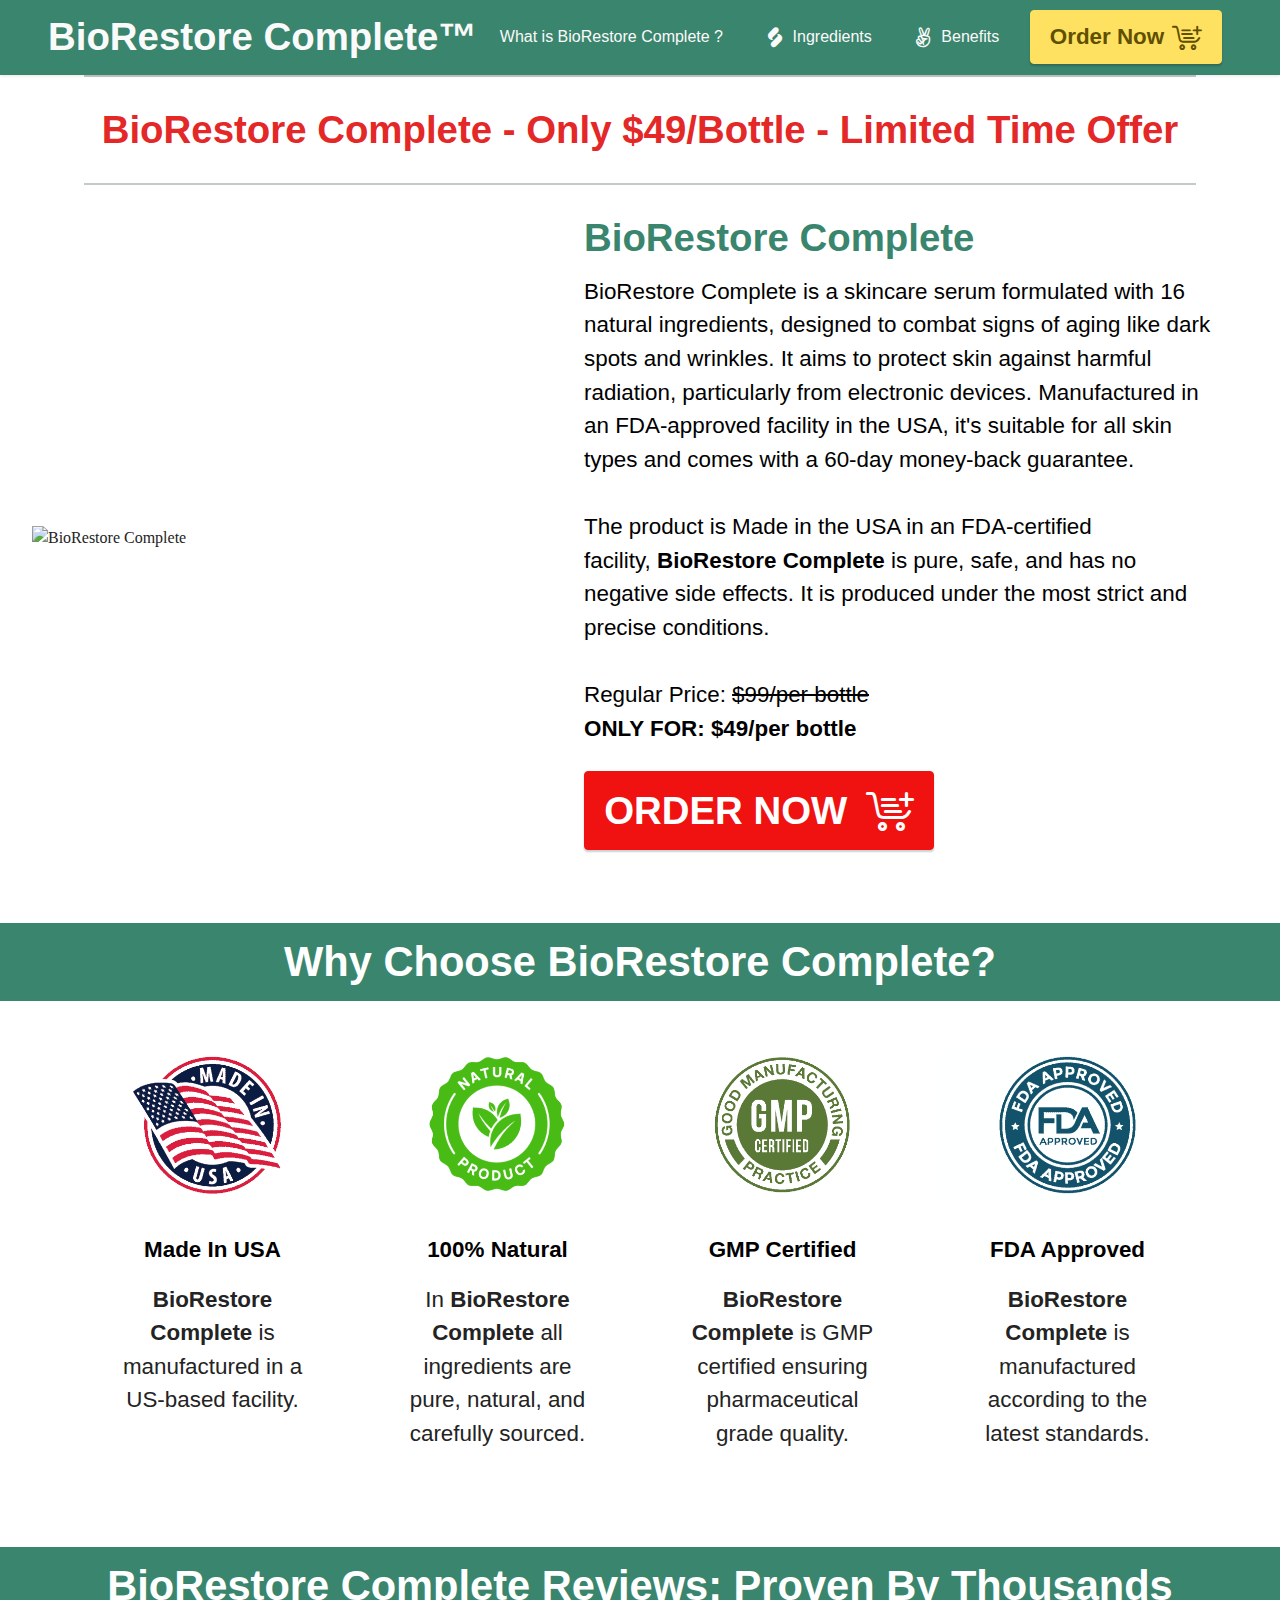
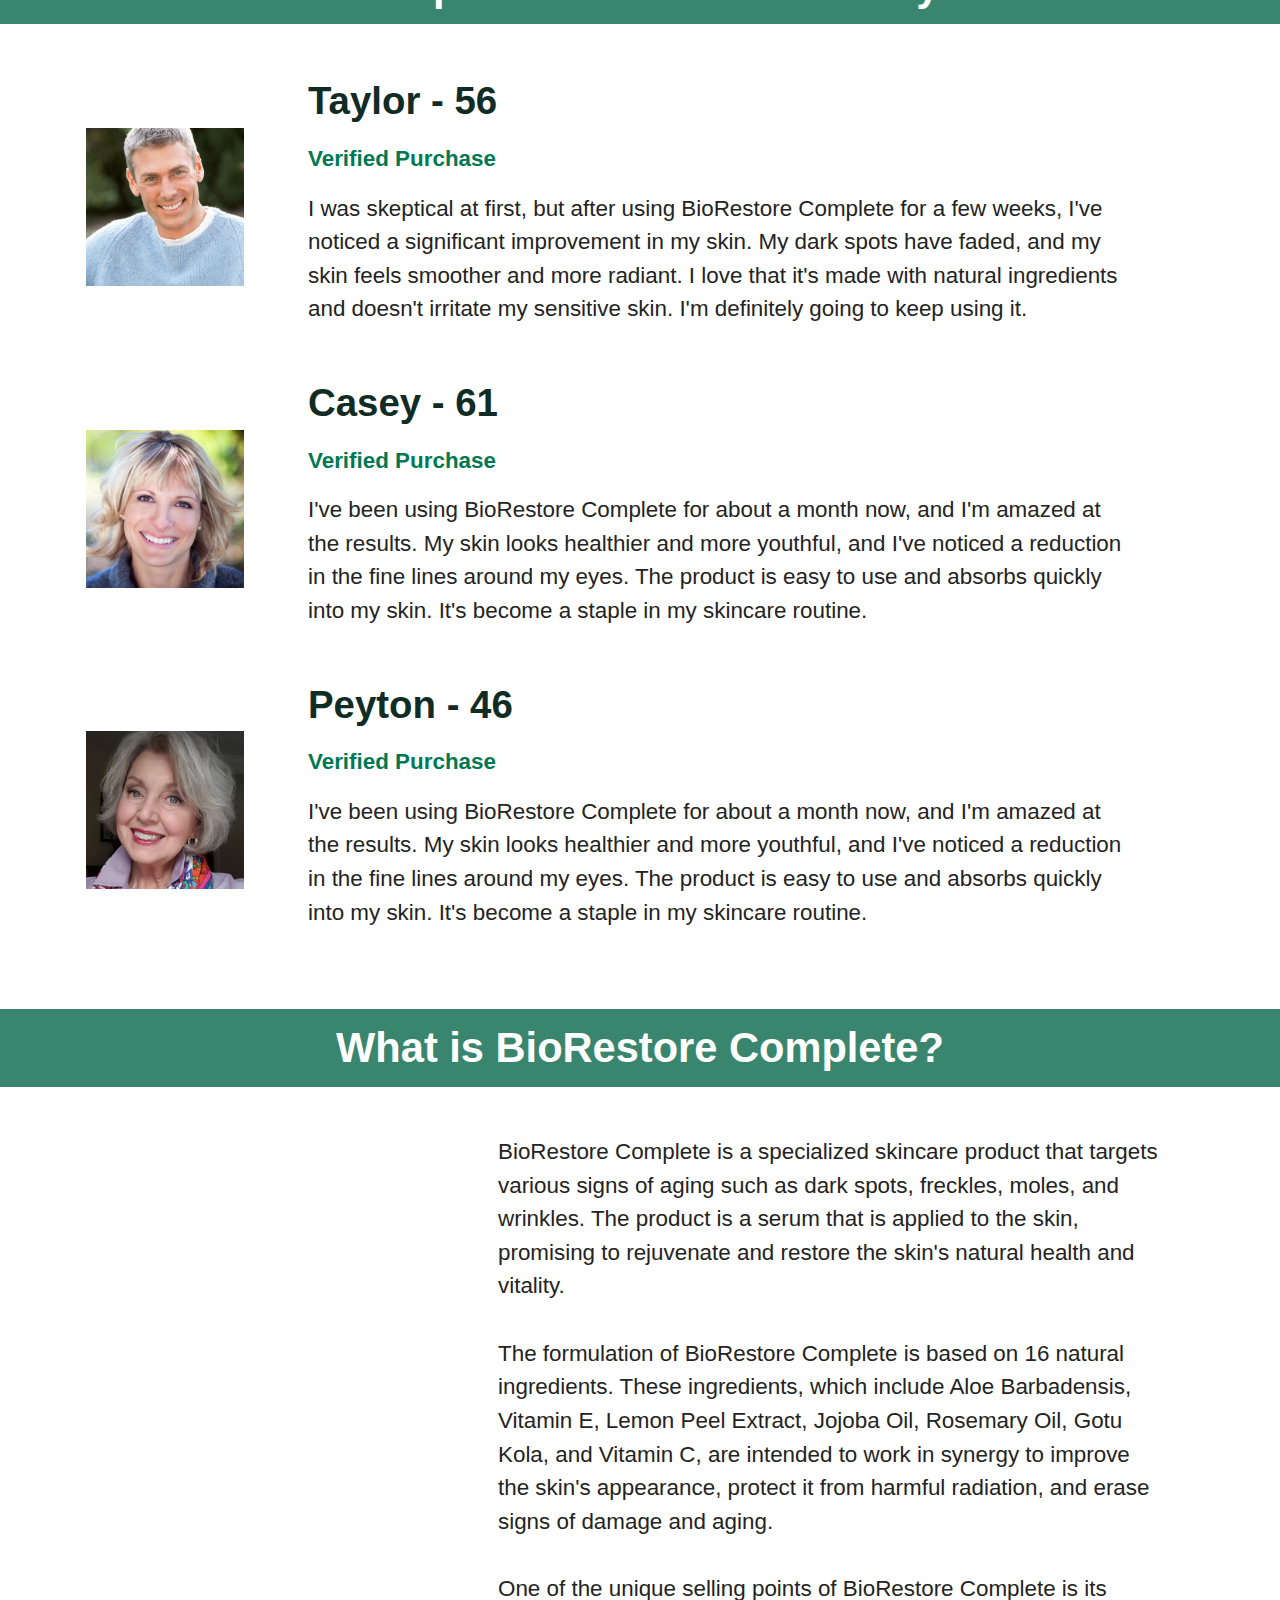
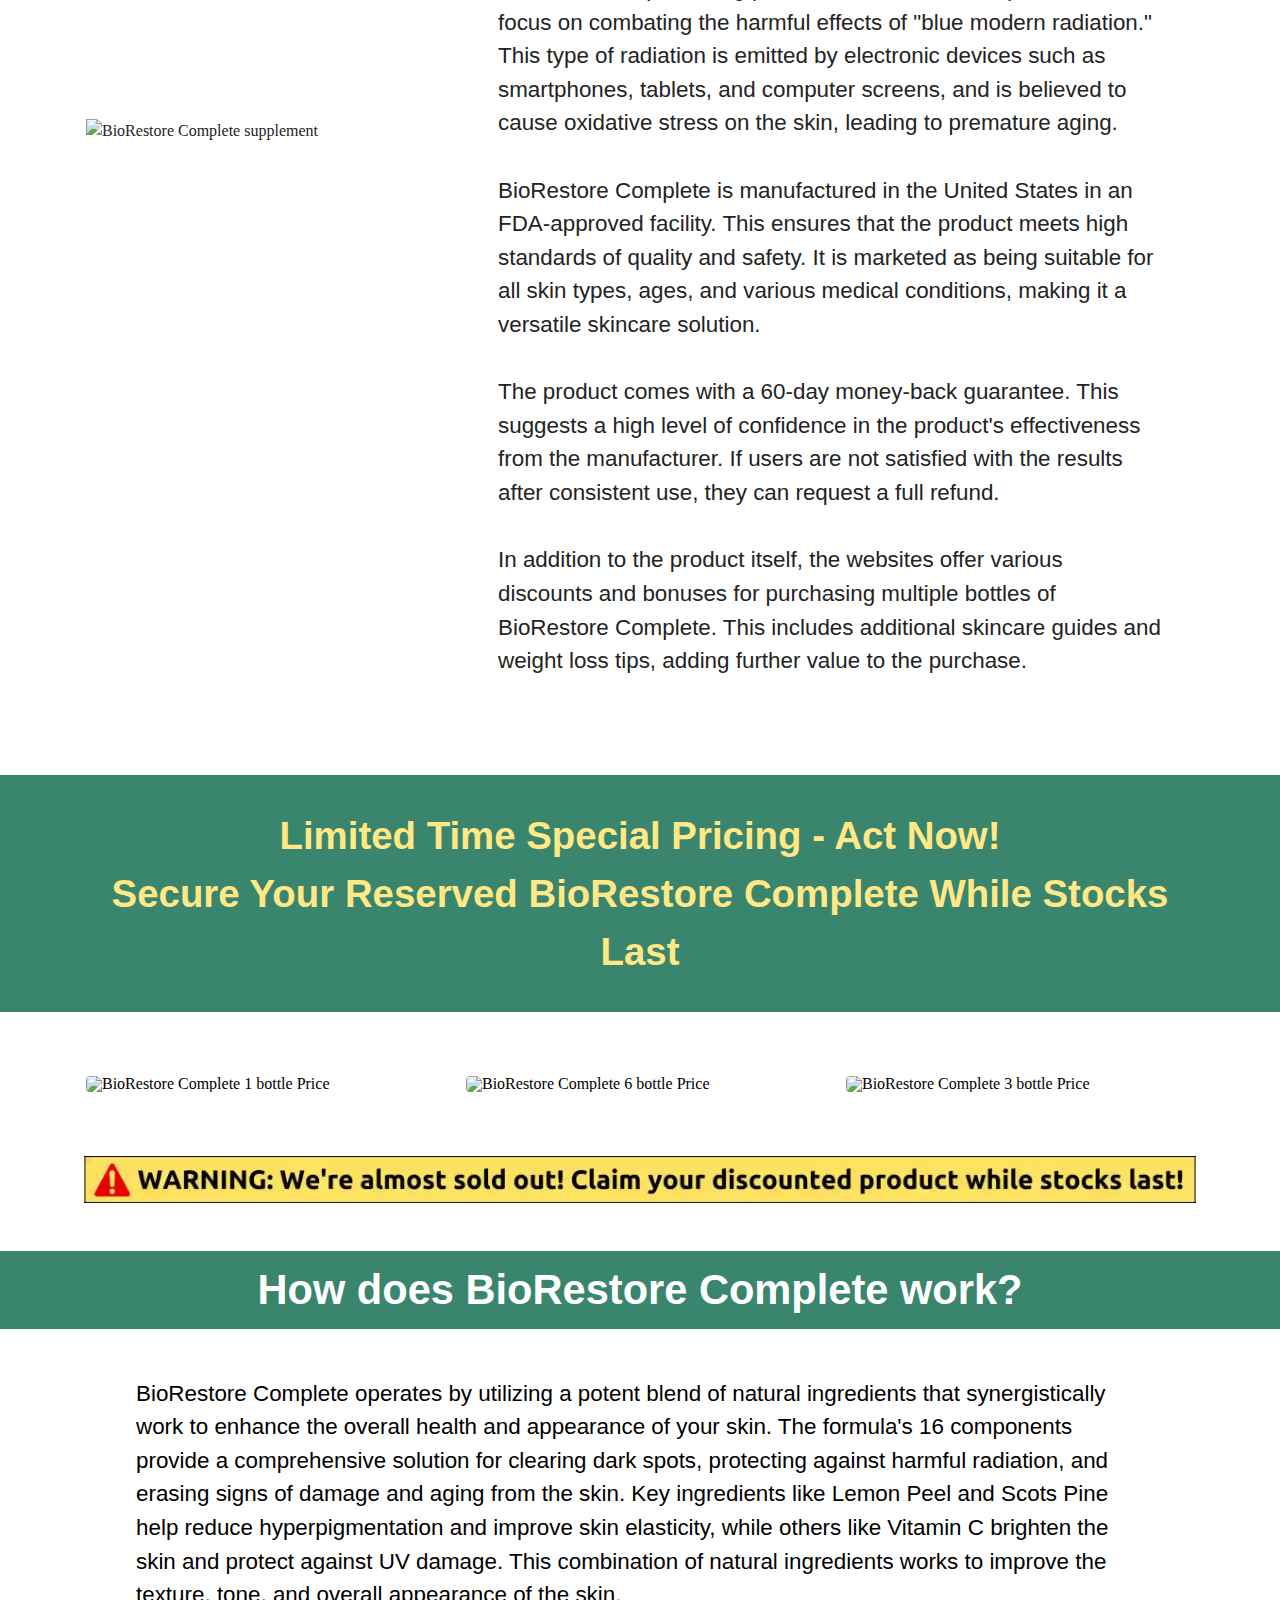
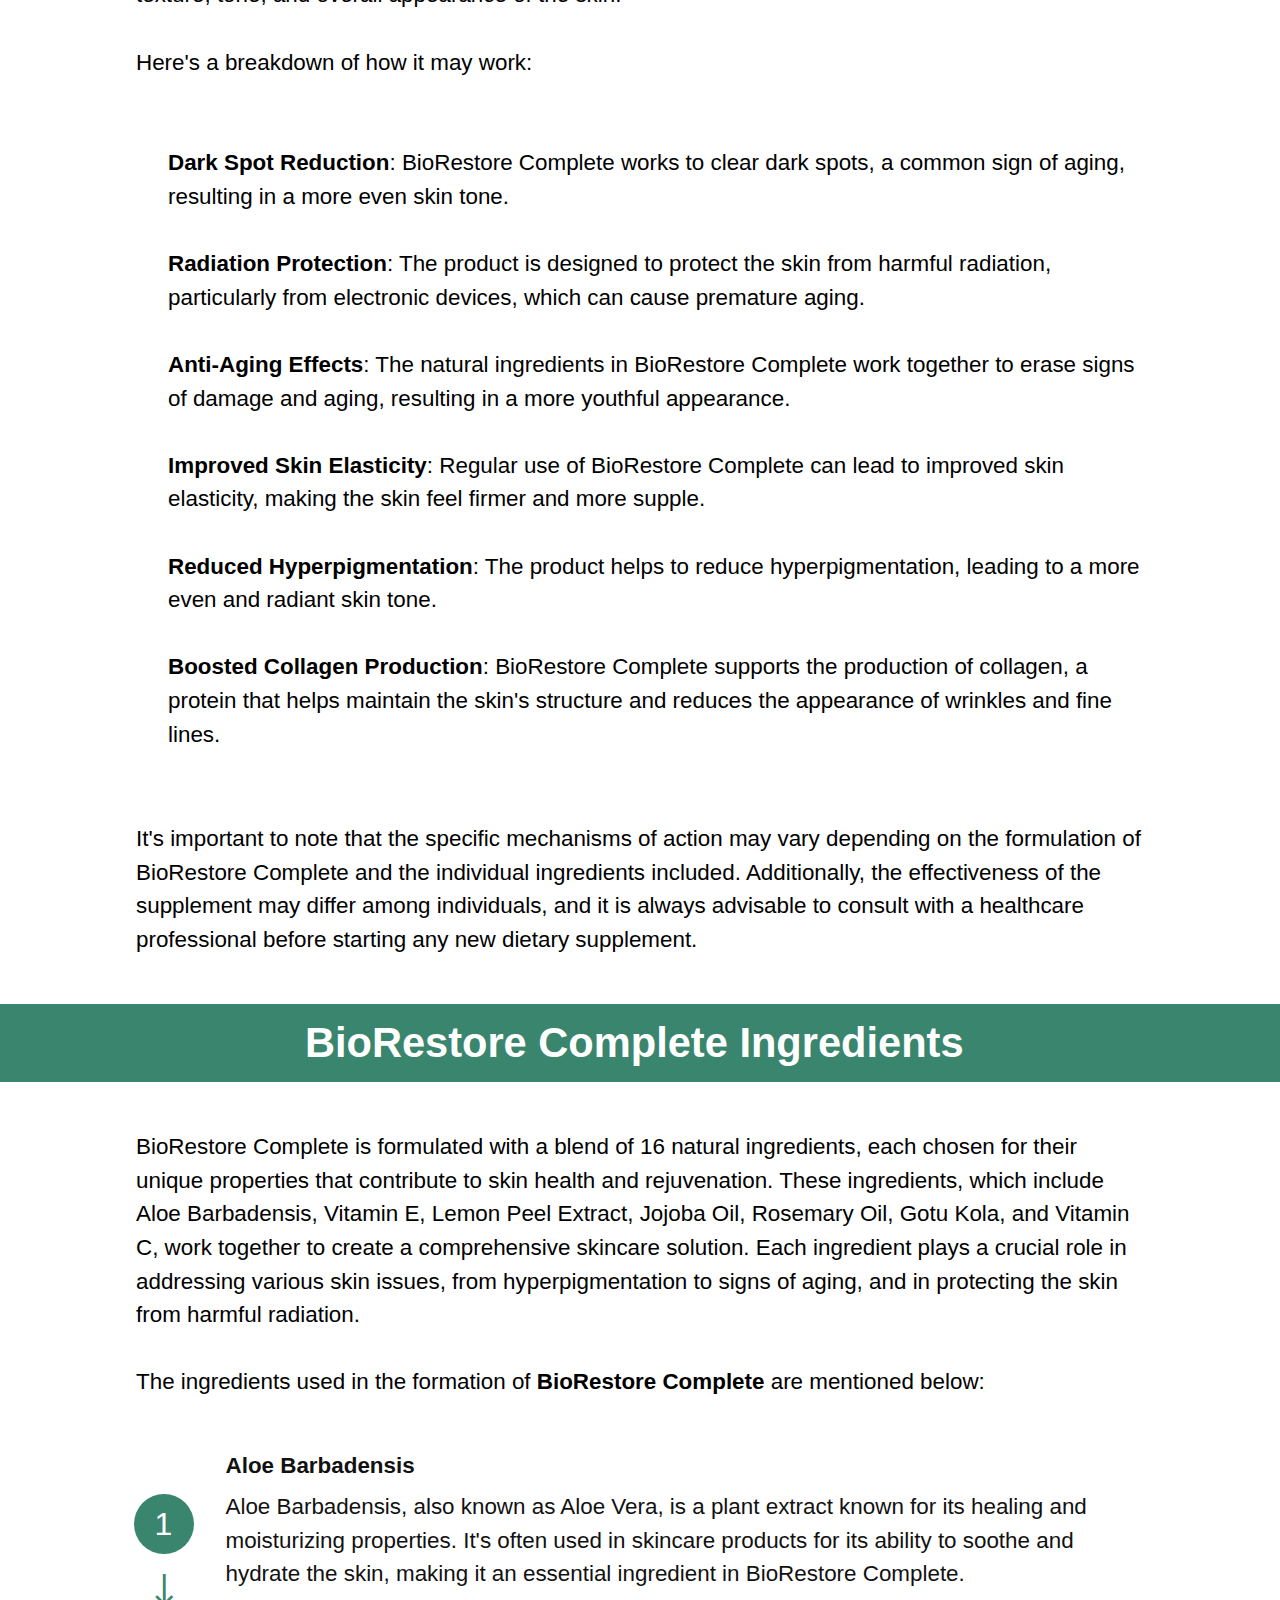
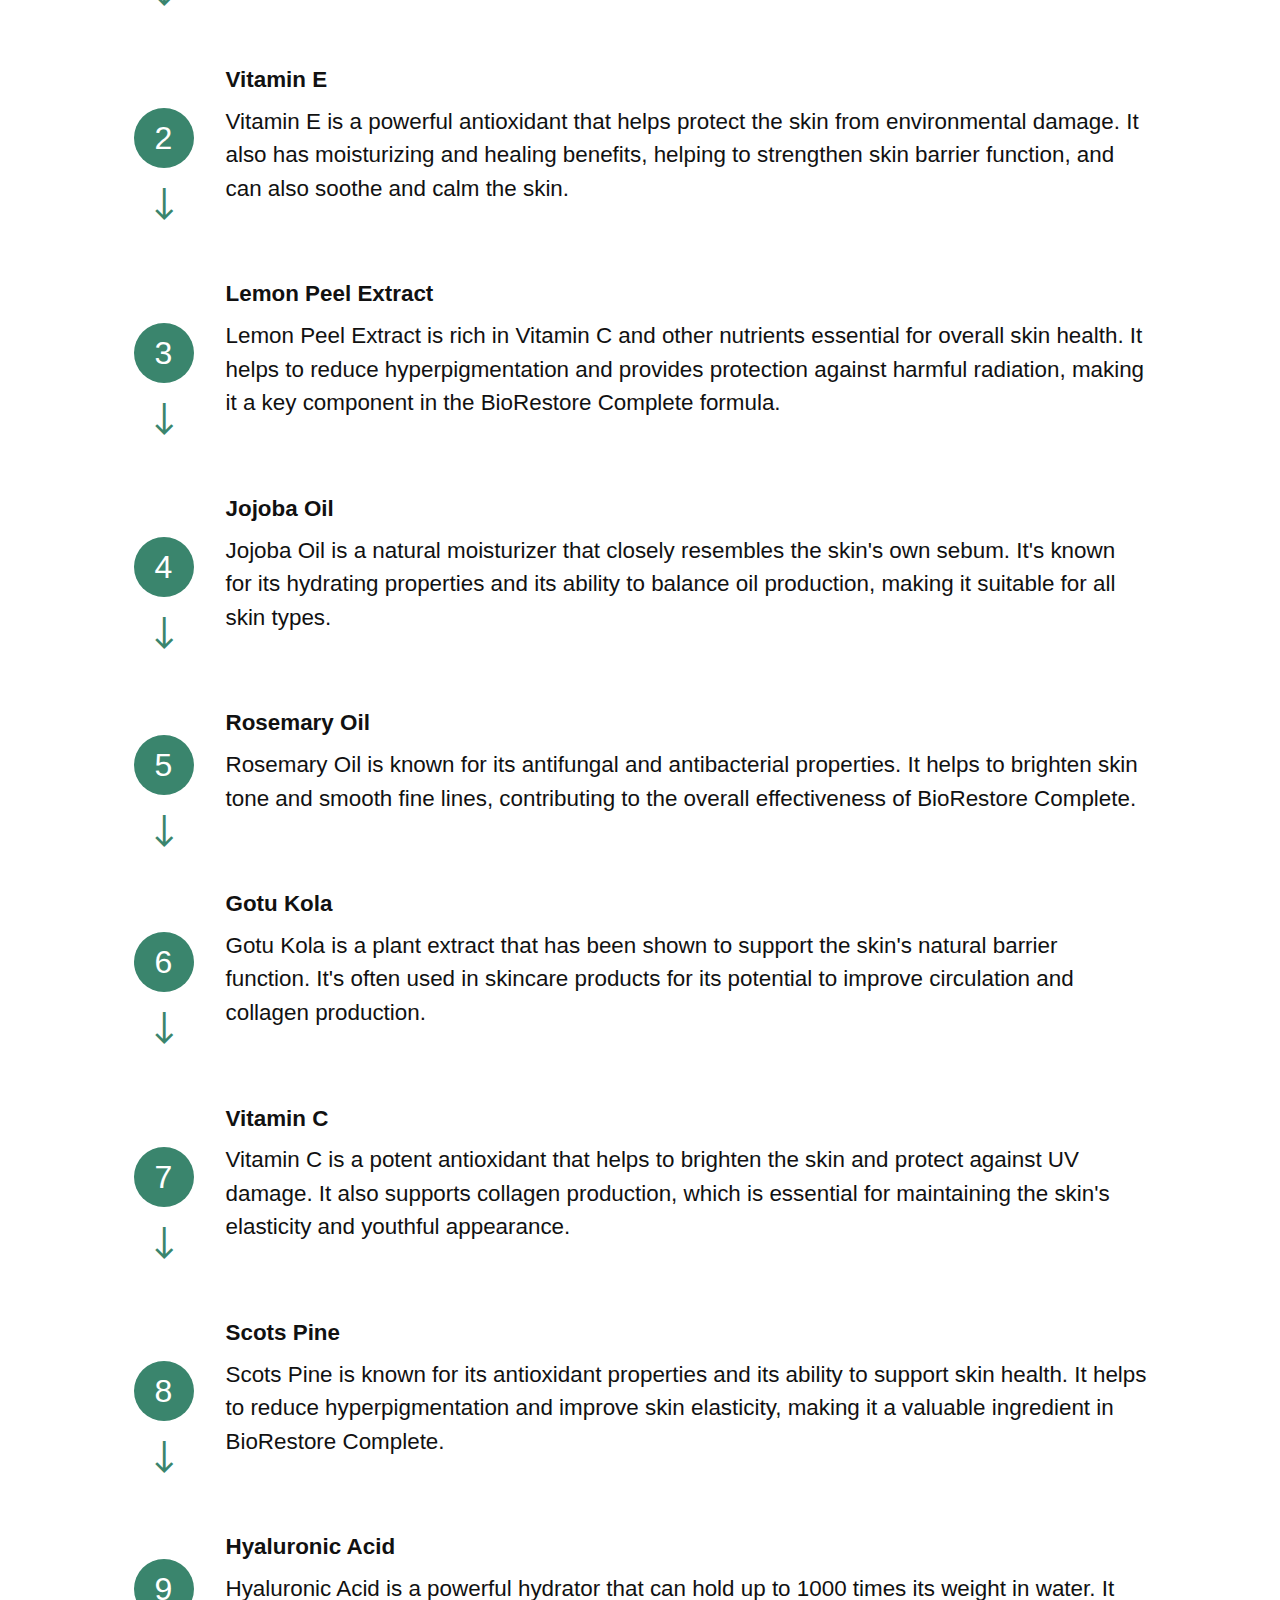
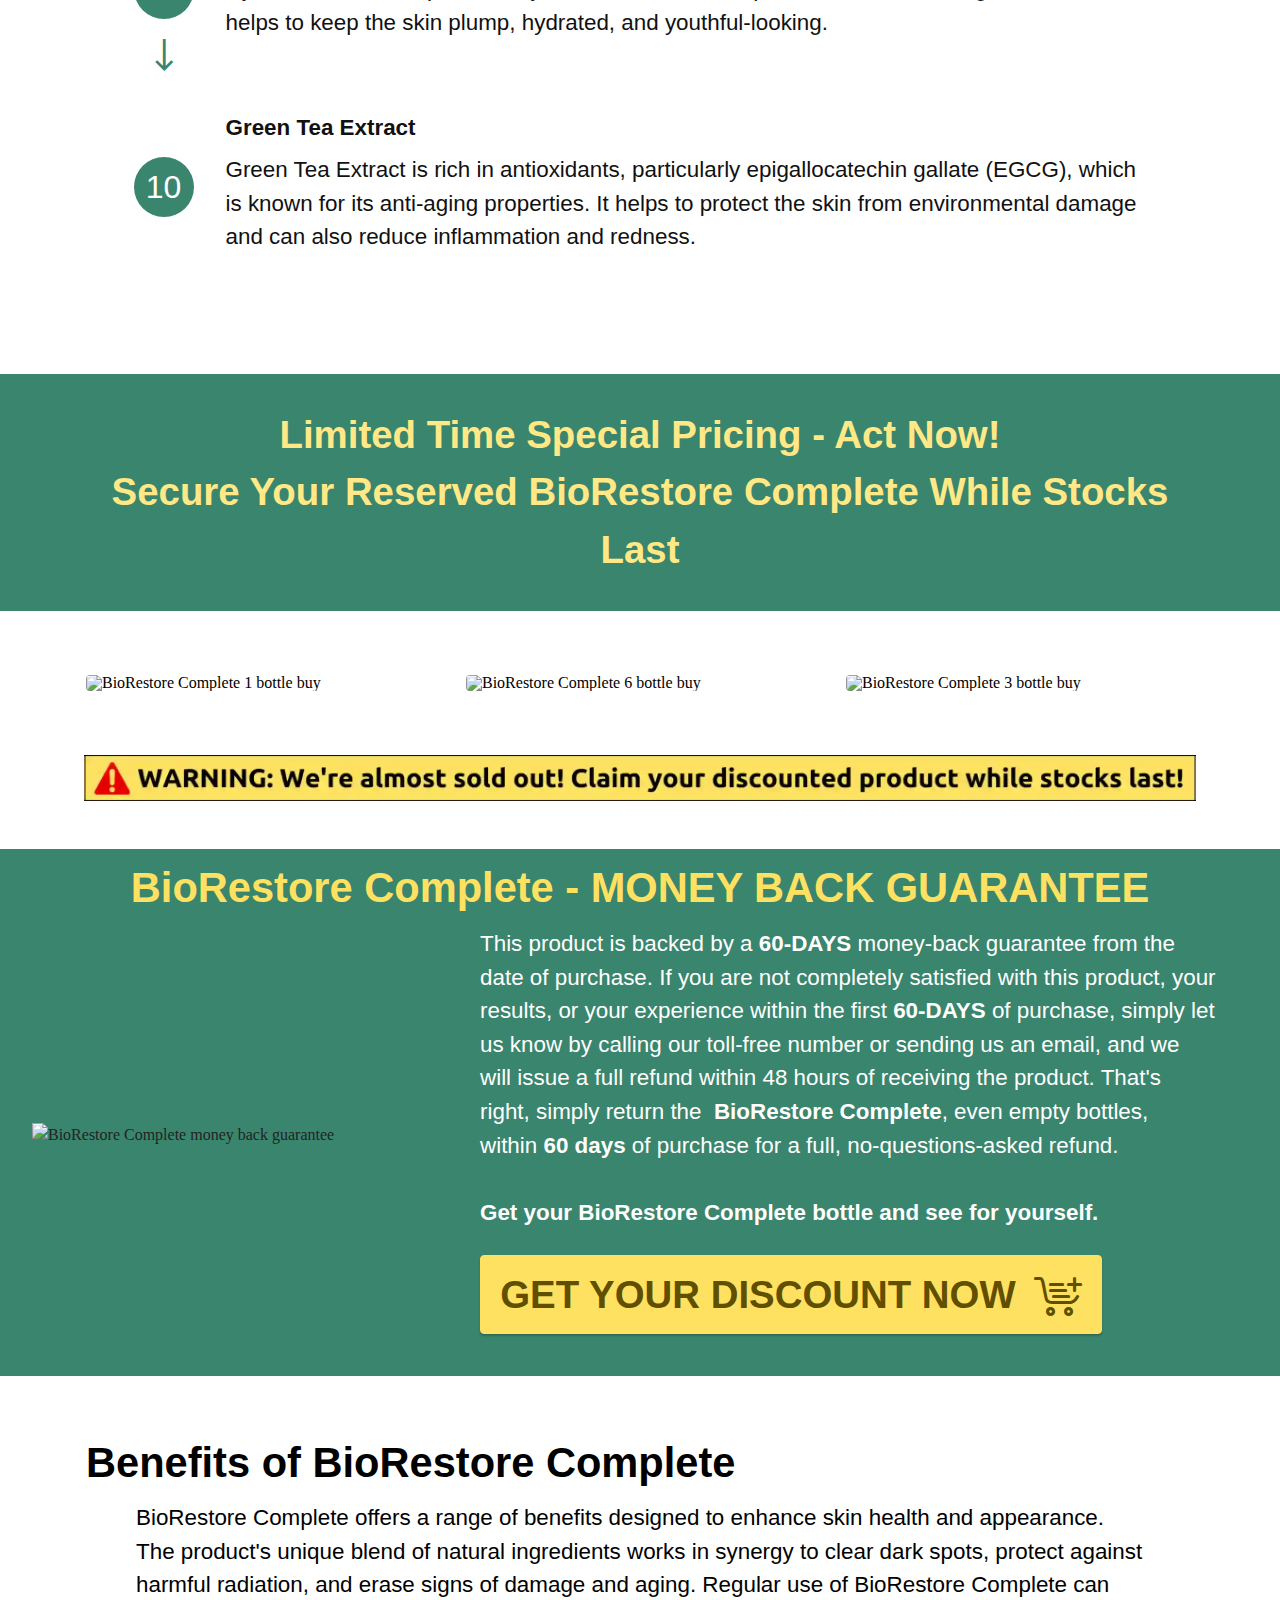
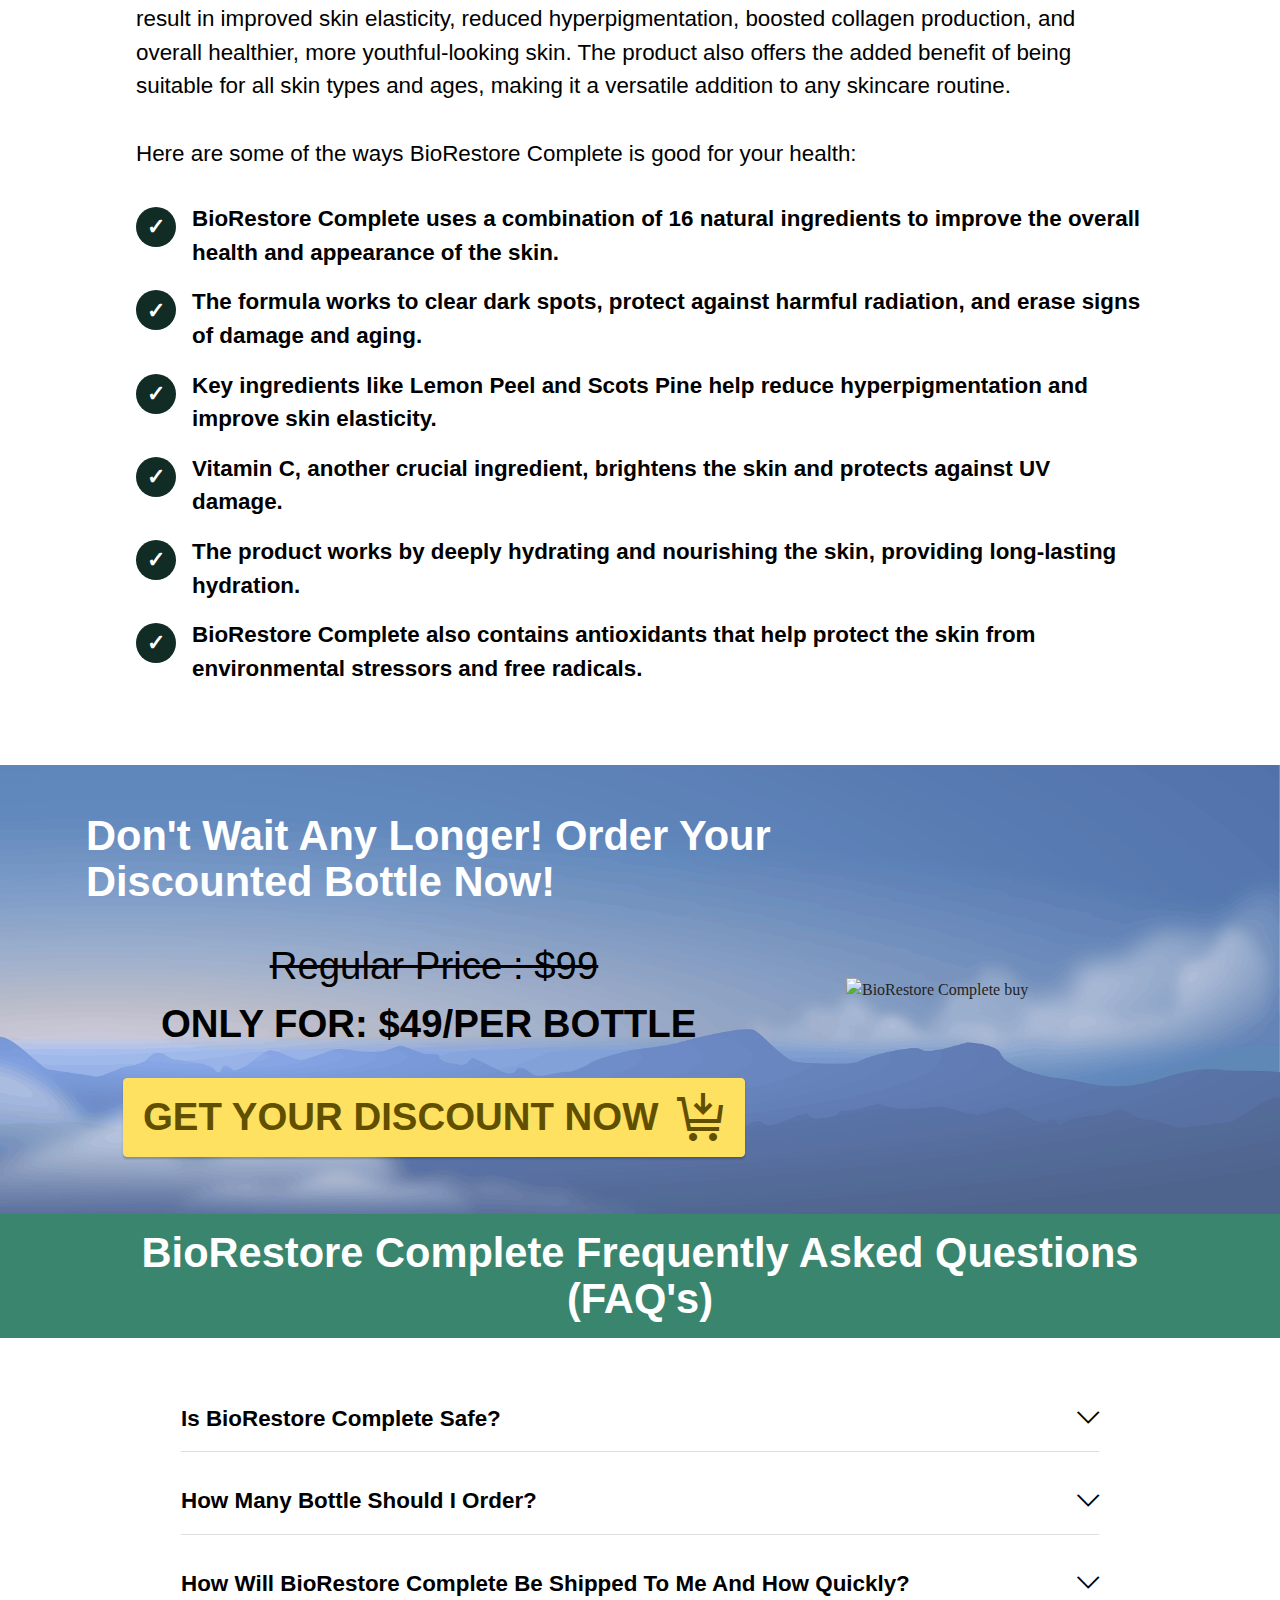
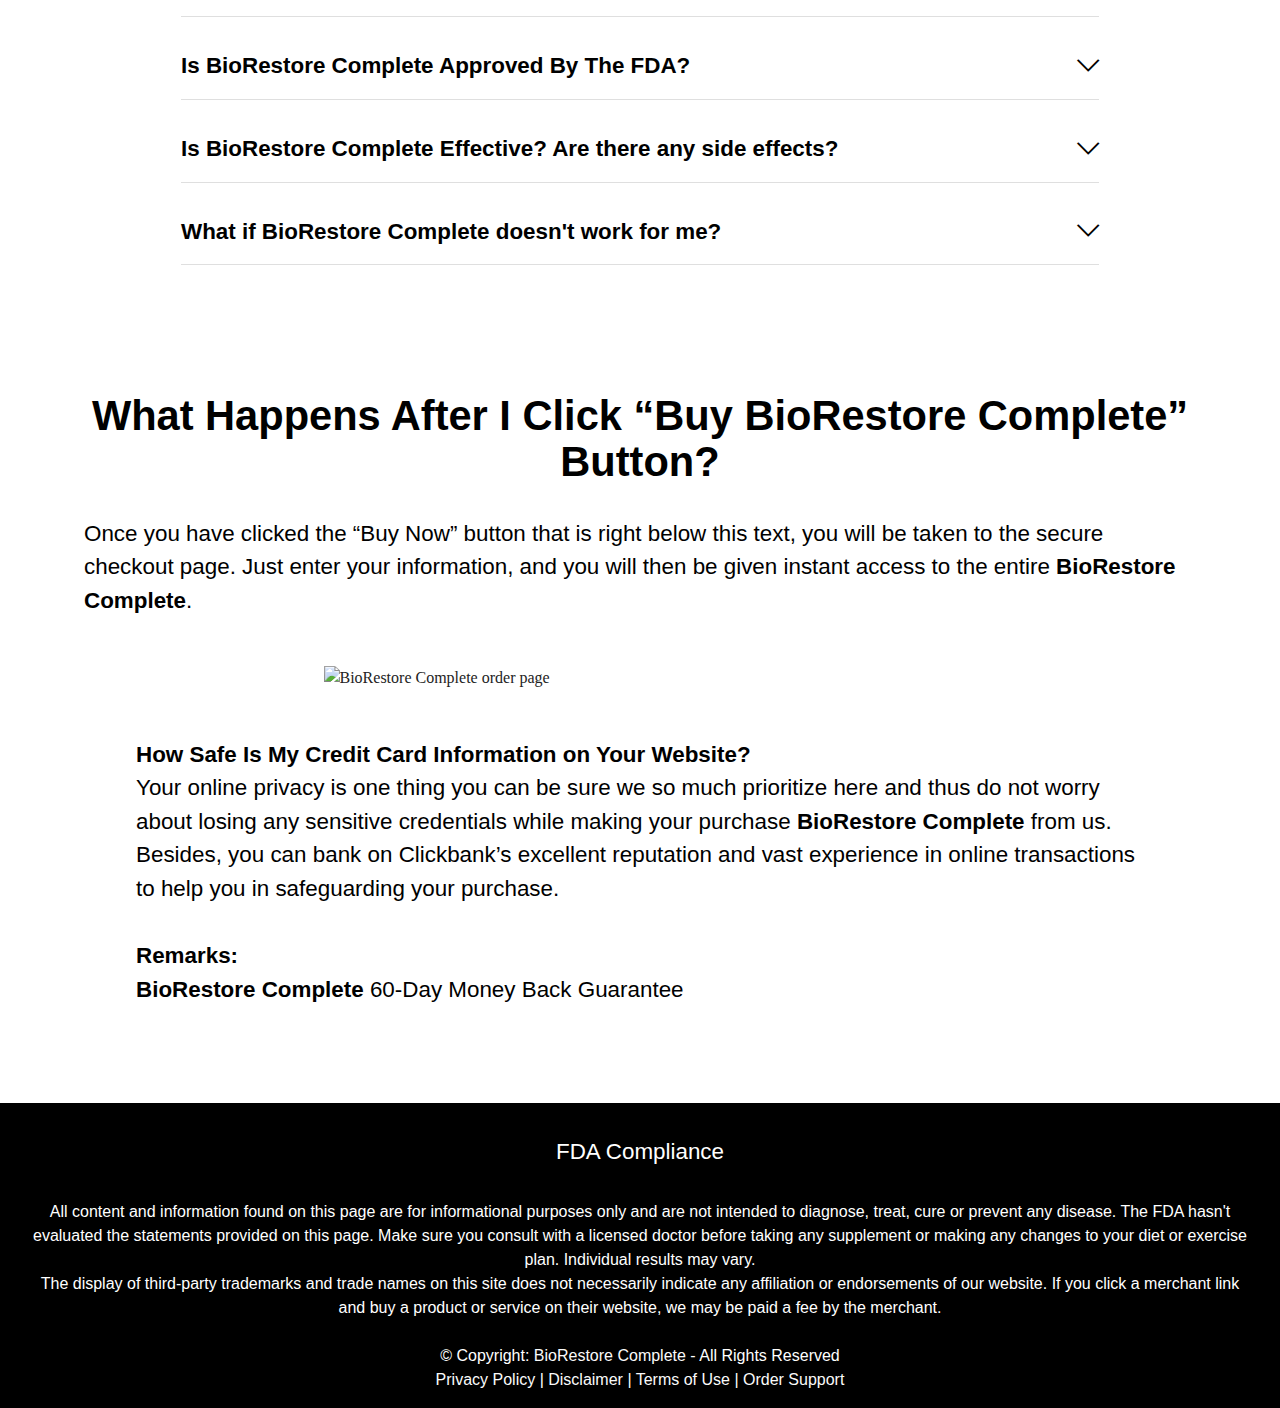
==== commit 8f7f546b: "Add files via upload" ====
--- a/index.html
+++ b/index.html
@@ -1,946 +1,1599 @@
-<!DOCTYPE html>
-<html  >
-<head>
-  
-  <meta charset="UTF-8">
-  <meta http-equiv="X-UA-Compatible" content="IE=edge">
-  
-  <meta name="viewport" content="width=device-width, initial-scale=1, minimum-scale=1">
-  <link rel="shortcut icon" href="assets/images/favicon-main-128x128.png" type="image/x-icon">
-  <meta name="description" content="Experience BioRestore Complete - a serum designed to eliminate dark spots, protect against radiation, and reduce signs of aging. Try it today!">
-  
-  
-  <title>Buy BioRestore Complete™ | Natural Skin Restoration | Official Site</title>
-  <link rel="stylesheet" href="assets/web/assets/mobirise-icons2/mobirise2.css">
-  <link rel="stylesheet" href="assets/web/assets/mobirise-icons/mobirise-icons.css">
-  <link rel="stylesheet" href="assets/bootstrap/css/bootstrap.min.css">
-  <link rel="stylesheet" href="assets/bootstrap/css/bootstrap-grid.min.css">
-  <link rel="stylesheet" href="assets/bootstrap/css/bootstrap-reboot.min.css">
-  <link rel="stylesheet" href="assets/animatecss/animate.css">
-  <link rel="stylesheet" href="assets/dropdown/css/style.css">
-  <link rel="stylesheet" href="assets/socicon/css/styles.css">
-  <link rel="stylesheet" href="assets/theme/css/style.css">
-  <link rel="preload" href="https://fonts.googleapis.com/css?family=Jost:100,200,300,400,500,600,700,800,900,100i,200i,300i,400i,500i,600i,700i,800i,900i&display=swap" as="style" onload="this.onload=null;this.rel='stylesheet'">
-  <noscript><link rel="stylesheet" href="https://fonts.googleapis.com/css?family=Jost:100,200,300,400,500,600,700,800,900,100i,200i,300i,400i,500i,600i,700i,800i,900i&display=swap"></noscript>
-  <link rel="preload" as="style" href="assets/mobirise/css/mbr-additional.css"><link rel="stylesheet" href="assets/mobirise/css/mbr-additional.css" type="text/css">
-
-  
-  
-  <meta http-equiv="content-language" content="en-us">
-<meta name="keywords" content="biorestores, biorestores supplement, buy biorestores, biorestores buy, biorestores official, biorestores usa, BioRestores complete, Bio Restores">
-</head>
-<body>
-  
-  <section data-bs-version="5.1" class="menu menu2 cid-tmAYGHW7QI" once="menu" id="menu2-29">
-    
-    <nav class="navbar navbar-dropdown navbar-expand-lg">
-        <div class="container">
-            <div class="navbar-brand">
-                
-                <span class="navbar-caption-wrap"><a class="navbar-caption text-white text-primary display-2" href="index.html">BioRestores™</a></span>
-            </div>
-            <button class="navbar-toggler" type="button" data-toggle="collapse" data-bs-toggle="collapse" data-target="#navbarSupportedContent" data-bs-target="#navbarSupportedContent" aria-controls="navbarNavAltMarkup" aria-expanded="false" aria-label="Toggle navigation">
-                <div class="hamburger">
-                    <span></span>
-                    <span></span>
-                    <span></span>
-                    <span></span>
-                </div>
-            </button>
-            <div class="collapse navbar-collapse" id="navbarSupportedContent">
-                <ul class="navbar-nav nav-dropdown" data-app-modern-menu="true"><li class="nav-item"><a class="nav-link link text-white text-primary display-4" href="index.html#content4-4">About BioRestores</a>
-                    </li><li class="nav-item"><a class="nav-link link text-white text-primary display-4" href="index.html#content4-6">How It Works?</a></li><li class="nav-item"><a class="nav-link link text-white text-primary display-4" href="index.html#content4-2f">Pricing</a></li></ul>
-                
-                <div class="navbar-buttons mbr-section-btn"><a class="btn btn-warning display-4" href="https://83c6f1dwnudlbx45odt5-s9wcz.hop.clickbank.net/" rel="nofollow"><span class="socicon socicon-bale mbr-iconfont mbr-iconfont-btn" style="font-size: 20px;"></span>ORDER NOW</a></div>
-            </div>
-        </div>
-    </nav>
-</section>
-
-<section data-bs-version="5.1" class="header14 cid-tmAWnNTbYr" id="header14-28">
-
-    
-
-    
-    
-
-    <div class="container">
-        <div class="row justify-content-center align-items-center">
-            <div class="col-12 col-md-6 image-wrapper">
-                <a href="https://83c6f1dwnudlbx45odt5-s9wcz.hop.clickbank.net/" rel="nofollow"><img src="assets/images/biorestores-1120x853.png" alt="Buy Now"></a>
-            </div>
-            <div class="col-12 col-md">
-                <div class="text-wrapper">
-                    <h1 class="mbr-section-title mbr-fonts-style mb-3 display-1"><strong>BioRestores</strong></h1>
-                    <p class="mbr-text mbr-fonts-style display-7">
-                        <br>Biorestores: Your Ultimate Solution For Natural And Effective Skin Restoration, Offering Scientifically-Backed Products To Combat Skin Damage And Promote A Healthy, Youthful Glow..<br><br>Supplement Is Easy To Incorporate Into Your Daily Routine &amp; Uses Only Premium, 100% Natural Ingredients To Achieve Desired Results.<br><br><strong><u>Try BioRestores For Over 70% OFF Today!</u><br></strong><br></p>
-                    <div class="mbr-section-btn mt-3"><a class="btn btn-warning display-7" href="https://83c6f1dwnudlbx45odt5-s9wcz.hop.clickbank.net/" rel="nofollow"><font face="Moririse2"><br></font>GET A DISCOUNT</a> <a class="btn btn-primary-outline display-7" href="https://83c6f1dwnudlbx45odt5-s9wcz.hop.clickbank.net/" rel="nofollow"><span class="mobi-mbri mobi-mbri-arrow-next mbr-iconfont mbr-iconfont-btn" style="font-size: 15px;"></span><font face="Moririse2"><br></font>OFFICIAL WEBSITE</a></div>
-                </div>
-            </div>
-        </div>
-    </div>
-</section>
-
-<section data-bs-version="5.1" class="content4 cid-tkw43LLXRT" id="content4-1a">
-    
-
-    
-    
-    <div class="container">
-        <div class="row justify-content-center">
-            <div class="title col-md-12 col-lg-12">
-                <h3 class="mbr-section-title mbr-fonts-style align-center mb-4 display-2"><strong>Why Choose BioRestores?</strong></h3>
-                
-                
-            </div>
-        </div>
-    </div>
-</section>
-
-<section data-bs-version="5.1" class="team1 cid-tkw4m1pY9d" id="team1-1b">
-    
-
-    
-    
-    <div class="container">
-        <div class="row justify-content-center">
-            
-            <div class="col-sm-6 col-lg-3">
-                <div class="card-wrap">
-                    <div class="image-wrap">
-                        <img src="assets/images/untitled-200-120-px-2-500x300.png" alt="Made In USA">
-                    </div>
-                    <div class="content-wrap">
-                        <h5 class="mbr-section-title card-title mbr-fonts-style align-center m-0 display-5"><strong>Made In USA</strong></h5>
-                        
-                        <p class="card-text mbr-fonts-style align-center display-7">
-                            Our BioRestores derma supplement is proudly made in the United States of America.
-                        </p>
-                        
-                        
-                    </div>
-                </div>
-            </div>
-
-            <div class="col-sm-6 col-lg-3">
-                <div class="card-wrap">
-                    <div class="image-wrap">
-                        <img src="assets/images/untitled-200-120-px-1-500x300.png" alt="GMP Certified">
-                    </div>
-                    <div class="content-wrap">
-                        <h5 class="mbr-section-title card-title mbr-fonts-style align-center m-0 display-5"><strong>GMP Certified</strong></h5>
-                        
-                        <p class="card-text mbr-fonts-style align-center display-7">
-                            This product has been certified under Good Manufacturing Practice (GMP) standards.</p>
-                        
-                        
-                    </div>
-                </div>
-            </div>
-
-            <div class="col-sm-6 col-lg-3">
-                <div class="card-wrap">
-                    <div class="image-wrap">
-                        <img src="assets/images/untitled-200-120-px-500x300.png" alt="FDA Approved">
-                    </div>
-                    <div class="content-wrap">
-                        <h5 class="mbr-section-title card-title mbr-fonts-style align-center m-0 display-5"><strong>FDA Approved</strong></h5>
-                        
-                        <p class="card-text mbr-fonts-style align-center display-7">BioRestores is formulated in a facility registered with FDA &amp; follows all FDA regulations.
-                        </p>
-                        
-                        
-                    </div>
-                </div>
-            </div>
-
-            <div class="col-sm-6 col-lg-3">
-                <div class="card-wrap">
-                    <div class="image-wrap">
-                        <img src="assets/images/untitled-200-120-px-3-500x300.png" alt="Natural Product">
-                    </div>
-                    <div class="content-wrap">
-                        <h5 class="mbr-section-title card-title mbr-fonts-style align-center m-0 display-5"><strong>100% Natural</strong></h5>
-                        
-                        <p class="card-text mbr-fonts-style align-center display-7">
-                            We are proud to offer BioRestores, made with all-natural, non-GMO ingredients.
-                        </p>
-                        
-                        
-                    </div>
-                </div>
-            </div>
-        </div>
-    </div>
-</section>
-
-<section data-bs-version="5.1" class="content4 cid-tkwapwRYSb" id="content4-1h">
-    
-
-    
-    
-    <div class="container">
-        <div class="row justify-content-center">
-            <div class="title col-md-12 col-lg-12">
-                <h3 class="mbr-section-title mbr-fonts-style align-center mb-4 display-2"><strong>BioRestores Reviews</strong></h3>
-                
-                
-            </div>
-        </div>
-    </div>
-</section>
-
-<section data-bs-version="5.1" class="team1 cid-tkwaK0DLYn" id="team1-1i">
-    
-
-    <div class="JCB container">
-    
-        <div class="media-container-row">
-            <div class="mbr-testimonial p-3 align-center col-12 col-md-6 col-lg-4">
-                <div class="panel-item p-3 JCB_User">
-                    <div class="card-block ">
-                        <div class="testimonial-photo">
-                            <img src="assets/images/out-18-730x383.png" alt="Review Image 1">
-                        </div>
-                        
-                         <p class="StarBox"><img src="assets/images/stars-3-400x60.png" alt="Star Rating"></p>
-                        <p style="font-size:25px"><strong>Verified Purchase&nbsp;</strong>✅</p>
-                        <p class="mbr-text mbr-fonts-style display-7"><strong>"</strong>BioRestore Complete has been a game-changer for my skincare routine. Struggling with severe hormonal acne, I had nearly lost hope in skincare products. But BioRestore Complete turned things around. In just a week, my skin transformed from dry and flaky to silky smooth, and my wrinkles started to fade. I can't wait to see my wrinkles disappear completely with continued use!<strong>"</strong><br>
-                        </p>
-                    </div>
-                    <div class="card-footer">
-                        <div class="mbr-author-name mbr-bold mbr-fonts-style display-7"><em>Noah Brewer - Texas, USA</em></div>
-                        
-                    </div>
-                </div>
-            </div>
-
-            <div class="mbr-testimonial p-3 align-center col-12 col-md-6 col-lg-4">
-                <div class="panel-item p-3 JCB_User">
-                    <div class="card-block">
-                        <div class="testimonial-photo">
-                            <img src="assets/images/out-19-730x383.png" alt="Review Image 2">
-                        </div>
-                         <p class="StarBox"><img src="assets/images/stars-3-400x60.png" alt="Star Rating"></p>
-                        <p style="font-size:25px"><strong>Verified Purchase&nbsp;</strong>✅</p>
-                        <p class="mbr-text mbr-fonts-style display-7"><strong>"</strong>I'm truly amazed by this product. The first time I used it was at night, right after cleansing. I applied an even layer on my post-acne scars and went to bed. The next morning, I woke up to brighter skin, reduced pore size, and a noticeable improvement in my skin's texture and color. The second night yielded even better results. Fast forward two weeks, and my scars and pores are virtually non-existent! I absolutely adore this product!<strong>"</strong></p>
-                    </div>
-                    <div class="card-footer">
-                        <div class="mbr-author-name mbr-bold mbr-fonts-style display-7"><em>Isabella Masters - New York, USA</em></div>
-                        
-                    </div>
-                </div>
-            </div>
-
-            <div class="mbr-testimonial p-3 align-center col-12 col-md-6 col-lg-4">
-                <div class="panel-item p-3 JCB_User">
-                    <div class="card-block">
-                        <div class="testimonial-photo">
-                            <img src="assets/images/out-17-730x383.png" alt="Review Image 3">
-                        </div>
-                        <p class="StarBox"><img src="assets/images/stars-3-400x60.png" alt="Star Rating"></p>
-                        <p style="font-size:25px"><strong>Verified Purchase&nbsp;</strong>✅</p>
-                        
-                        <p class="mbr-text mbr-fonts-style display-7"><strong>"</strong>BioRestore Complete has won my heart. I was dealing with razor bumps and dark marks due to shaving, but this serum worked wonders and cleared my skin <br>in just a week!<br><strong><br></strong><br></p>
-                    </div>
-                    <div class="card-footer">
-                        <div class="mbr-author-name mbr-bold mbr-fonts-style display-7"><em>Sophie McKenzie - Chicago, USA</em></div>
-                        
-                    </div>
-                </div>
-            </div>
-
-            
-
-            
-
-            
-        </div>
-    </div>  
-     
-</section>
-
-<section data-bs-version="5.1" class="content4 cid-tjtwnSRDdB" id="content4-4">
-    
-
-    
-    
-    <div class="container">
-        <div class="row justify-content-center">
-            <div class="title col-md-12 col-lg-12">
-                <h3 class="mbr-section-title mbr-fonts-style align-center mb-4 display-2"><strong>What Is BioRestores?</strong></h3>
-                
-                
-            </div>
-        </div>
-    </div>
-</section>
-
-<section data-bs-version="5.1" class="header11 cid-tjtwWIp2h5" id="header11-5">
-
-    
-
-    
-    
-
-    <div class="container-fluid">
-        <div class="row justify-content-center">
-            <div class="col-12 col-md-5 image-wrapper">
-                <img class="w-100" src="assets/images/biorestores-supplement-690x830.png" alt="Supplement">
-            </div>
-            <div class="col-12 col-md">
-                <div class="text-wrapper text-center">
-                    
-                    <p class="mbr-text mbr-fonts-style display-7">BioRestores is a pioneering brand in the skincare industry, dedicated to providing natural and scientifically-backed solutions for skin restoration. Our products are designed to combat various skin issues, promote a healthy glow, and enhance your skin's youthful appearance. With BioRestores, you're investing in a brand that values scientific research and natural ingredients for optimal skin health.
-<br>
-<br>Our flagship product, BioRestore Complete, is a unique formulation that contains 16 powerful natural ingredients. These ingredients work in synergy to clear dark spots, protect against harmful radiation, and erase signs of damage and aging from your face. From Graveolens &amp; Hyaluronic Acid to Jojoba Oil and Gotu Kola, each ingredient is carefully selected for its skin-enhancing properties.
-<br>
-<br>BioRestores is not just about products; it's about a holistic approach to skincare. We believe in the power of nature and science to restore your skin's natural beauty. Our products are free from harmful chemicals and stimulants, making them safe for all skin types and ages. With BioRestores, you're choosing a brand that prioritizes your skin's health and wellbeing.
-<br>
-<br>We understand that every individual's skin is unique, which is why we offer a range of products to cater to different skin needs. Whether you're dealing with dark spots, aging signs, or simply want to maintain your skin's health, BioRestores has a solution for you. Our products are designed to be easy to use, ensuring that your skincare routine is a stress-free experience.
-<br>
-<br>At BioRestores, we value our customers' satisfaction above all else. That's why we offer a 60-day money-back guarantee on our products. If you're not fully satisfied with the results, simply return the product for a full refund. We're confident in the effectiveness of our products and want you to be too.
-<br>
-<br>In conclusion, BioRestores is more than just a skincare brand. We're a community dedicated to promoting skin health and beauty through natural, scientifically-backed solutions. Choose BioRestores for a skincare experience that prioritizes your skin's health, offers effective solutions, and guarantees satisfaction.<br></p>
-                    <div class="mbr-section-btn mt-3"><a class="btn btn-warning display-7" href="https://83c6f1dwnudlbx45odt5-s9wcz.hop.clickbank.net/" rel="nofollow"><span class="mobi-mbri mobi-mbri-arrow-next mbr-iconfont mbr-iconfont-btn" style="font-size: 15px;"></span>SHOP NOW</a></div>
-                </div>
-            </div>
-        </div>
-    </div>
-</section>
-
-<section data-bs-version="5.1" class="content4 cid-tjtxWwqj42" id="content4-6">
-    
-
-    
-    
-    <div class="container">
-        <div class="row justify-content-center">
-            <div class="title col-md-12 col-lg-12">
-                <h3 class="mbr-section-title mbr-fonts-style align-center mb-4 display-2"><strong>How Does BioRestores Works?</strong></h3>
-                
-                
-            </div>
-        </div>
-    </div>
-</section>
-
-<section data-bs-version="5.1" class="content5 cid-sKy7tkCOig cid-tjtzqzBvQT" id="content5-7">
-    
-    <div class="container">
-        <div class="row justify-content-center">
-            <div class="col-md-12 col-lg-10">
-                
-                
-                <p class="mbr-text mbr-fonts-style display-7">BioRestores prides itself on using a unique blend of natural and scientifically-proven ingredients in its skincare solutions. Each ingredient, from Graveolens &amp; Hyaluronic Acid to Jojoba Oil and Gotu Kola, is carefully selected for its skin-enhancing properties. These ingredients work in synergy to provide effective solutions for common skin issues, promote a healthy glow, and protect against harmful radiation.<br><br> With BioRestores, you're choosing a skincare brand that prioritizes natural, effective, and scientifically-supported ingredients for optimal skin health.<br><br>Being 100% Natural and free from any known side effects makes it unique and better than most of the supplements in the market.</p>
-            </div>
-        </div>
-    </div>
-</section>
-
-<section data-bs-version="5.1" class="content8 cid-tjtzAQHko8" id="content8-8">
-    
-    <div class="container">
-        <div class="row justify-content-center">
-            <div class="counter-container col-md-12 col-lg-10">
-                
-                <div class="mbr-text mbr-fonts-style display-7">
-                    <ul>
-                        <li>Natural Ingredients: BioRestores utilizes a range of natural ingredients known for their skin-enhancing properties. These include Graveolens, Hyaluronic Acid, Jojoba Oil, and Gotu Kola, each contributing to the overall effectiveness of our skincare solutions.
-</li><li>Scientifically-Backed Formulations: Our products are not just naturally-derived, but also scientifically supported. We combine the wisdom of traditional skincare practices with modern scientific research to create formulations that effectively address various skin issues.
-</li><li>Targeted Skincare Solutions: BioRestores offers targeted solutions for common skin concerns such as dark spots and signs of aging. Our products are designed to clear these issues, promoting a clear, youthful complexion.
-</li><li>Protection Against Harmful Radiation: One of the unique aspects of BioRestores is its focus on protecting the skin against harmful radiation, a common cause of skin damage. Our products act as a shield, protecting your skin and maintaining its health and vitality.
-</li><li>Promotion of Overall Skin Health: Beyond addressing specific skin issues, BioRestores is committed to promoting overall skin health. Our products enhance your skin's natural glow, ensuring it looks healthy and vibrant.
-</li><li>Customer Satisfaction Guarantee: We stand by the effectiveness of our products, which is why we offer a 60-day money-back guarantee. If you're not fully satisfied with the results, simply return the product for a full refund. With BioRestores, you're choosing a skincare brand that prioritizes your satisfaction.</li>
-                    </ul>
-                </div>
-            </div>
-        </div>
-    </div>
-</section>
-
-<section data-bs-version="5.1" class="content4 cid-sKy7YKiKVs cid-tq5OSuAQeg" id="content4-2f">
-    
-
-   <div class="container">
-        <div class="row justify-content-center">
-            <div class="title col-md-12 col-lg-10">
-                <h3 class="mbr-section-title mbr-fonts-style align-center mb-4 display-2">
-                    <strong>Limited Time Special Pricing - Act Now!
-                    </strong><br>
-
-                </h3>
-                <h4 class="mbr-section-subtitle align-center mbr-fonts-style mb-4 display-5"><strong>
-                    Secure Your BioRestores Bottles While Stocks Last
-                </strong></h4>
-                
-            </div>
-        </div>
-    </div>
-</section>
-
-<section data-bs-version="5.1" class="image3 cid-tjufRGoCIV" id="image3-l">
-    
-
-    
-    
-
-    <div class="container">
-        <div class="row justify-content-center">
-            <div class="col-12 col-lg-10">
-                <div class="image-wrapper">
-                    <a href="https://83c6f1dwnudlbx45odt5-s9wcz.hop.clickbank.net/" rel="nofollow"><img src="assets/images/buy-biorestores-1107x872.png" alt="Price"></a>
-                    
-                </div>
-            </div>
-        </div>
-    </div>
-</section>
-
-<section data-bs-version="5.1" class="content4 cid-tkw6WynXJP" id="content4-1c">
-    
-
-    
-    
-    <div class="container">
-        <div class="row justify-content-center">
-            <div class="title col-md-12 col-lg-12">
-                <h3 class="mbr-section-title mbr-fonts-style align-center mb-4 display-2"><strong>BioRestores Ingredients</strong></h3>
-                
-                
-            </div>
-        </div>
-    </div>
-</section>
-
-<section data-bs-version="5.1" class="content5 cid-sKy7tkCOig cid-tkw70l93LY" id="content5-1d">
-    
-    <div class="container">
-        <div class="row justify-content-center">
-            <div class="col-md-12 col-lg-10">
-                
-                
-                <p class="mbr-text mbr-fonts-style display-7">BioRestores stands out in the skincare industry with its unique blend of natural, scientifically-backed ingredients. Our formulations incorporate potent elements like Graveolens, Hyaluronic Acid, Jojoba Oil, and Gotu Kola, each renowned for their skin-enhancing benefits. These ingredients synergistically work to address common skin issues, promote a radiant glow, and offer protection against harmful radiation.<br><br> When you choose BioRestores, you're investing in a skincare brand that prioritizes natural, effective, and scientifically-supported ingredients for your skin's optimal health.<br>
-<br><strong>Here is a list of major BioRestores Vitamins &amp; Ingredients along with their benefits:&nbsp;</strong><br></p>
-            </div>
-        </div>
-    </div>
-</section>
-
-<section data-bs-version="5.1" class="features19 cid-tkw7hjl6MS" id="features20-1e">
-
-    
-
-    
-    
-    <div class="container">
-        <div class="row justify-content-center">
-            
-            <div class="col-12 col-md-10">
-                <div class="item mbr-flex">
-                    <div class="icon-box">
-                        <span class="step-number mbr-fonts-style display-5">1</span>
-                    </div>
-                    <div class="text-box">
-                        <h4 class="icon-title card-title mbr-black mbr-fonts-style display-7"><strong>Graveolens &amp; Hyaluronic Acid:&nbsp;</strong></h4>
-                        <h5 class="icon-text mbr-black mbr-fonts-style display-4">Graveolens, commonly known as geranium, is a natural ingredient known for its skin-calming properties. It helps soothe irritated skin, making it an excellent addition to our skincare products. Paired with Hyaluronic Acid, a powerful hydrating agent, this combination works to maintain skin moisture, ensuring your skin remains hydrated and soft. Hyaluronic Acid is also known for its ability to reduce the appearance of fine lines and wrinkles, promoting a youthful complexion. With BioRestores, you're choosing a skincare brand that utilizes the power of Graveolens and Hyaluronic Acid for optimal skin health.</h5>
-                    </div>
-                </div>
-                <div class="item mbr-flex">
-                    <div class="icon-box">
-                        <span class="step-number mbr-fonts-style display-5">2</span>
-                    </div>
-                    <div class="text-box">
-                        <h4 class="icon-title card-title mbr-black mbr-fonts-style display-7"><strong>Aloe Barbadensis:</strong></h4>
-                        <h5 class="icon-text mbr-black mbr-fonts-style display-4">Aloe Barbadensis, or Aloe Vera, is a staple in skincare due to its numerous benefits. It's known for its soothing and moisturizing properties, making it ideal for hydrating the skin and calming any irritation. Additionally, Aloe Barbadensis is rich in antioxidants and vitamins that can help protect your skin from damage. BioRestores incorporates this powerful natural ingredient in its products to ensure your skin receives the nourishment it needs.</h5>
-                    </div>
-                </div>
-                <div class="item mbr-flex">
-                    <div class="icon-box">
-                        <span class="step-number mbr-fonts-style display-5">3</span>
-                    </div>
-                    <div class="text-box">
-                        <h4 class="icon-title card-title mbr-black mbr-fonts-style display-7"><strong>Sencha:&nbsp;</strong></h4>
-                        <h5 class="icon-text mbr-black mbr-fonts-style display-4">Sencha, a type of green tea, is a potent ingredient known for its skin rejuvenating properties. It's packed with antioxidants that help protect the skin from environmental stressors. Additionally, Sencha is known to improve skin elasticity, promoting a firm and youthful appearance. BioRestores harnesses the power of Sencha to provide you with skincare products that not only protect but also enhance your skin's natural beauty.</h5>
-                    </div>
-                </div>
-                <div class="item mbr-flex">
-                    <div class="icon-box">
-                        <span class="step-number mbr-fonts-style display-5">4</span>
-                    </div>
-                    <div class="text-box">
-                        <h4 class="icon-title card-title mbr-black mbr-fonts-style display-7"><strong>Witch Hazel &amp; Horsetail:&nbsp;</strong></h4>
-                        <h5 class="icon-text mbr-black mbr-fonts-style display-4">Witch Hazel is a natural astringent that helps tighten the skin and reduce inflammation. It works in synergy with Horsetail, an ancient plant known for its antioxidant properties and ability to promote skin healing. Together, these ingredients help protect the skin against radiation and other environmental stressors. BioRestores incorporates these powerful ingredients into its products, offering you skincare solutions that protect and enhance your skin's health.</h5>
-                    </div>
-                </div>
-                <div class="item mbr-flex">
-                    <div class="icon-box">
-                        <span class="step-number mbr-fonts-style display-5">5</span>
-                    </div>
-                    <div class="text-box">
-                        <h4 class="icon-title card-title mbr-black mbr-fonts-style display-7"><strong>Jojoba Oil:</strong></h4>
-                        <h5 class="icon-text mbr-black mbr-fonts-style display-4">Jojoba Oil is a natural moisturizer that closely resembles the skin's natural oils, making it an excellent ingredient for maintaining skin hydration. It's also known to boost collagen production, promoting skin elasticity and reducing the appearance of fine lines and wrinkles. BioRestores utilizes Jojoba Oil in its products to ensure your skin remains moisturized and youthful.</h5>
-                    </div>
-                </div>
-                <div class="item mbr-flex last">
-                    <div class="icon-box">
-                        <span class="step-number mbr-fonts-style display-5">6</span>
-                    </div>
-                    <div class="text-box">
-                        <h4 class="icon-title card-title mbr-black mbr-fonts-style display-7"><strong>Gotu Kola:&nbsp;</strong></h4>
-                        <h5 class="icon-text mbr-black mbr-fonts-style display-4">Gotu Kola is a powerful ingredient known for its ability to brighten skin tone and smooth fine lines. It's packed with potent compounds that boost skin health and promote a youthful appearance. BioRestores incorporates Gotu Kola in its products, offering you skincare solutions that enhance your skin's natural glow and promote a youthful complexion.</h5>
-                    </div>
-                </div>
-                
-                
-                
-                
-            </div>
-        </div>
-    </div>
-</section>
-
-<section data-bs-version="5.1" class="content4 cid-tjtKMEmhHh" id="content4-h">
-    
-
-    
-    
-    <div class="container">
-        <div class="row justify-content-center">
-            <div class="title col-md-12 col-lg-12">
-                <h3 class="mbr-section-title mbr-fonts-style align-center mb-4 display-2"><strong>60-Days Money Back Guarantee</strong></h3>
-                
-                
-            </div>
-        </div>
-    </div>
-</section>
-
-<section data-bs-version="5.1" class="header11 cid-tjtKXxqvPZ" id="header11-j">
-
-    
-
-    
-    
-
-    <div class="container-fluid">
-        <div class="row justify-content-center">
-            <div class="col-12 col-md-5 image-wrapper">
-                <img class="w-100" src="assets/images/untitled-design-46-680x450.png" alt="Money Back Guarantee">
-            </div>
-            <div class="col-12 col-md">
-                <div class="text-wrapper text-center">
-                    
-                    <p class="mbr-text mbr-fonts-style display-7">As a brand, we stand behind the effectiveness and quality of our BioRestores supplement. That's why we offer a 100% money back guarantee for 60 full days from the date of your purchase.
-<br>
-<br>If for any reason you are not satisfied with the results of BioRestores or your experience with the product, simply let us know through our BioRestores portal and we'll process your refund within 48 hours of receiving the returned product, even if the bottles are empty.
-<br>
-<br>We want our customers to feel confident in their decision to try BioRestores and know that their satisfaction is our top priority.<br></p>
-                    <div class="mbr-section-btn mt-3"><a class="btn btn-warning display-7" href="https://83c6f1dwnudlbx45odt5-s9wcz.hop.clickbank.net/" rel="nofollow"><span class="mobi-mbri mobi-mbri-arrow-next mbr-iconfont mbr-iconfont-btn" style="font-size: 15px;"></span>GET YOUR BOTTLE TODAY</a></div>
-                </div>
-            </div>
-        </div>
-    </div>
-</section>
-
-<section data-bs-version="5.1" class="content4 cid-tkwewnI2cJ" id="content4-1j">
-    
-
-    
-    
-    <div class="container">
-        <div class="row justify-content-center">
-            <div class="title col-md-12 col-lg-12">
-                <h3 class="mbr-section-title mbr-fonts-style align-center mb-4 display-2"><strong>Benefits of BioRestores Supplement</strong></h3>
-                
-                
-            </div>
-        </div>
-    </div>
-</section>
-
-<section data-bs-version="5.1" class="content5 cid-sKy7tkCOig cid-tkwhoi5CpZ" id="content5-1m">
-    
-    <div class="container">
-        <div class="row justify-content-center">
-            <div class="col-md-12 col-lg-10">
-                
-                
-                <p class="mbr-text mbr-fonts-style display-7">BioRestores offers a multitude of benefits for your skin, thanks to its unique blend of natural, scientifically-backed ingredients. Our products are designed to address common skin issues, promote a healthy glow, and protect against harmful radiation. With BioRestores, you're investing in a skincare brand that not only enhances your skin's natural beauty but also promotes its overall health. Experience the benefits of potent ingredients like Graveolens, Hyaluronic Acid, Jojoba Oil, and Gotu Kola, each contributing to the effectiveness of our skincare solutions. Choose BioRestores for a skincare experience that prioritizes your skin's health, offers effective solutions, and guarantees satisfaction.<br><br><strong>When taken regularly as part of your daily routine, BioRestores</strong><strong>&nbsp;can help you experience the following benefits:</strong><br></p>
-            </div>
-        </div>
-    </div>
-</section>
-
-<section data-bs-version="5.1" class="content8 cid-tkweGBFQtz" id="content8-1l">
-    
-    <div class="container">
-        <div class="row justify-content-center">
-            <div class="counter-container col-md-12 col-lg-10">
-                
-                <div class="mbr-text mbr-fonts-style display-7">
-                    <ul>
-                        <li>Effective Skin Restoration: BioRestores offers effective solutions for skin restoration. Our products are designed to combat various skin issues such as dark spots and signs of aging. With BioRestores, you can expect a clear, youthful complexion.
-</li><li>Natural and Scientifically-Backed Ingredients: BioRestores prides itself on using a unique blend of natural, scientifically-backed ingredients. These include Graveolens, Hyaluronic Acid, Jojoba Oil, and Gotu Kola, each known for their skin-enhancing properties. These ingredients work in synergy to provide effective skincare solutions.
-</li><li>Protection Against Harmful Radiation: BioRestores products are designed to protect your skin against harmful radiation, a common cause of skin damage. Our products act as a shield, protecting your skin and maintaining its health and vitality.
-</li><li>Promotion of Overall Skin Health: Beyond addressing specific skin issues, BioRestores is committed to promoting overall skin health. Our products enhance your skin's natural glow, ensuring it looks healthy and vibrant.
-</li><li>Suitable for All Skin Types: BioRestores products are free from harmful chemicals and stimulants, making them safe for all skin types. Whether you have sensitive, dry, oily, or combination skin, our products are designed to cater to your specific needs.
-</li><li>60-Day Money-Back Guarantee: We stand by the effectiveness of our products, which is why we offer a 60-day money-back guarantee. If you're not fully satisfied with the results, simply return the product for a full refund. With BioRestores, you're choosing a skincare brand that prioritizes your satisfaction.</li>
-                    </ul>
-                </div>
-            </div>
-        </div>
-    </div>
-</section>
-
-<section data-bs-version="5.1" class="content4 cid-sKy7YKiKVs cid-tq5PtlefNK" id="content4-2g">
-    
-
-   <div class="container">
-        <div class="row justify-content-center">
-            <div class="title col-md-12 col-lg-10">
-                <h3 class="mbr-section-title mbr-fonts-style align-center mb-4 display-2">
-                    <strong>Limited Time Special Pricing - Act Now!
-                    </strong><br>
-
-                </h3>
-                <h4 class="mbr-section-subtitle align-center mbr-fonts-style mb-4 display-5"><strong>
-                    Secure Your BioRestores Bottles While Stocks Last
-                </strong></h4>
-                
-            </div>
-        </div>
-    </div>
-</section>
-
-<section data-bs-version="5.1" class="image3 cid-tkwhJbxu0R" id="image3-1o">
-    
-
-    
-    
-
-    <div class="container">
-        <div class="row justify-content-center">
-            <div class="col-12 col-lg-10">
-                <div class="image-wrapper">
-                    <a href="https://83c6f1dwnudlbx45odt5-s9wcz.hop.clickbank.net/" rel="nofollow"><img src="assets/images/buy-biorestores-1107x872.png" alt="Pricing"></a>
-                    
-                </div>
-            </div>
-        </div>
-    </div>
-</section>
-
-<section data-bs-version="5.1" class="content4 cid-tkwje8UTle" id="content4-1p">
-    
-
-    
-    
-    <div class="container">
-        <div class="row justify-content-center">
-            <div class="title col-md-12 col-lg-12">
-                <h3 class="mbr-section-title mbr-fonts-style align-center mb-4 display-2"><strong>BioRestores Frequently Asked Questions</strong></h3>
-                
-                
-            </div>
-        </div>
-    </div>
-</section>
-
-<section data-bs-version="5.1" class="content16 cid-tkwjoCkNd5" id="content16-1q">
-
-    
-
-    
-    
-    <div class="container">
-        <div class="row justify-content-center">
-            <div class="col-12 col-md-10">
-                
-                <div id="bootstrap-accordion_24" class="panel-group accordionStyles accordion" role="tablist" aria-multiselectable="true">
-                    <div class="card mb-3">
-                        <div class="card-header" role="tab" id="headingOne">
-                            <a role="button" class="panel-title collapsed" data-toggle="collapse" data-bs-toggle="collapse" data-core="" href="#collapse1_24" aria-expanded="false" aria-controls="collapse1">
-                                <h6 class="panel-title-edit mbr-fonts-style mb-0 display-7"><strong>Is BioRestores safe? Are there any side effects?</strong></h6>
-                                <span class="sign mbr-iconfont mbri-arrow-down"></span>
-                            </a>
-                        </div>
-                        <div id="collapse1_24" class="panel-collapse noScroll collapse" role="tabpanel" aria-labelledby="headingOne" data-parent="#accordion" data-bs-parent="#bootstrap-accordion_24">
-                            <div class="panel-body">
-                                <p class="mbr-fonts-style panel-text display-4">BioRestores is a safe and natural choice for oral health. It's been used by thousands of people with no reported side effects. Our capsules are formulated in the USA, in a GMP certified and FDA registered facility, guaranteeing the highest standards of cleanliness, accuracy, and sterility.<br>
-<br>Although the supplement is natural and safe, it is always recommended to consult with a healthcare professional if you have a pre-existing condition before starting to take any supplement.<br></p>
-                            </div>
-                        </div>
-                    </div>
-                    <div class="card mb-3">
-                        <div class="card-header" role="tab" id="headingOne">
-                            <a role="button" class="panel-title collapsed" data-toggle="collapse" data-bs-toggle="collapse" data-core="" href="#collapse2_24" aria-expanded="false" aria-controls="collapse2">
-                                <h6 class="panel-title-edit mbr-fonts-style mb-0 display-7"><strong>Will BioRestores work for me?</strong></h6>
-                                <span class="sign mbr-iconfont mbri-arrow-down"></span>
-                            </a>
-                        </div>
-                        <div id="collapse2_24" class="panel-collapse noScroll collapse" role="tabpanel" aria-labelledby="headingOne" data-parent="#accordion" data-bs-parent="#bootstrap-accordion_24">
-                            <div class="panel-body">
-                                <p class="mbr-fonts-style panel-text display-4">We are confident that BioRestores will provide positive results for you, as it has for thousands of satisfied customers. Keep in mind that individual results may vary and some may take longer to see results than others. We recommend giving BioRestores a fair chance to fully experience its benefits.<br></p>
-                            </div>
-                        </div>
-                    </div>
-                    <div class="card mb-3">
-                        <div class="card-header" role="tab" id="headingOne">
-                            <a role="button" class="panel-title collapsed" data-toggle="collapse" data-bs-toggle="collapse" data-core="" href="#collapse3_24" aria-expanded="false" aria-controls="collapse3">
-                                <h6 class="panel-title-edit mbr-fonts-style mb-0 display-7"><strong>Is there a refund policy for my transaction?</strong></h6>
-                                <span class="sign mbr-iconfont mbri-arrow-down"></span>
-                            </a>
-                        </div>
-                        <div id="collapse3_24" class="panel-collapse noScroll collapse" role="tabpanel" aria-labelledby="headingOne" data-parent="#accordion" data-bs-parent="#bootstrap-accordion_24">
-                            <div class="panel-body">
-                                <p class="mbr-fonts-style panel-text display-4">By choosing to purchase any of the BioRestores packages, you will be protected by our 60-day, 100% money-back guarantee. If for any reason you are not satisfied with your purchase, you can contact our customer support team via email, and we will issue a full refund without any questions asked. This ensures that your investment in BioRestores is completely risk-free.<br></p>
-                            </div>
-                        </div>
-                    </div>
-                    <div class="card mb-3">
-                        <div class="card-header" role="tab" id="headingOne">
-                            <a role="button" class="panel-title collapsed" data-toggle="collapse" data-bs-toggle="collapse" data-core="" href="#collapse4_24" aria-expanded="false" aria-controls="collapse4">
-                                <h6 class="panel-title-edit mbr-fonts-style mb-0 display-7"><strong>Does your product require multiple payments?</strong></h6>
-                                <span class="sign mbr-iconfont mbri-arrow-down"></span>
-                            </a>
-                        </div>
-                        <div id="collapse4_24" class="panel-collapse noScroll collapse" role="tabpanel" aria-labelledby="headingOne" data-parent="#accordion" data-bs-parent="#bootstrap-accordion_24">
-                            <div class="panel-body">
-                                <p class="mbr-fonts-style panel-text display-4">
-                                    Your initial purchase of BioRestores will be the only payment required, there will be no need for any additional payments. Your one-time payment on this page will provide you with full access to the benefits of BioRestores.</p>
-                            </div>
-                        </div>
-                    </div>
-                    <div class="card mb-3">
-                        <div class="card-header" role="tab" id="headingOne">
-                            <a role="button" class="panel-title collapsed" data-toggle="collapse" data-bs-toggle="collapse" data-core="" href="#collapse5_24" aria-expanded="false" aria-controls="collapse5">
-                                <h6 class="panel-title-edit mbr-fonts-style mb-0 display-7"><strong>How long would it take to receive the product to my delivery address?</strong></h6>
-                                <span class="sign mbr-iconfont mbri-arrow-down"></span>
-                            </a>
-                        </div>
-                        <div id="collapse5_24" class="panel-collapse noScroll collapse" role="tabpanel" aria-labelledby="headingOne" data-parent="#accordion" data-bs-parent="#bootstrap-accordion_24">
-                            <div class="panel-body">
-                                <p class="mbr-fonts-style panel-text display-4">Due to the high volume of orders we have been receiving recently, we make every effort to ship your order within 24 hours during any given work day of the week. You will receive an email with your tracking number so you can easily track the progress of your package. Based on customer feedback, domestic orders typically arrive within 5 to 10 days.<br></p>
-                            </div>
-                        </div>
-                    </div>
-                    <div class="card mb-3">
-                        <div class="card-header" role="tab" id="headingOne">
-                            <a role="button" class="panel-title collapsed" data-toggle="collapse" data-bs-toggle="collapse" data-core="" href="#collapse6_24" aria-expanded="false" aria-controls="collapse6">
-                                <h6 class="panel-title-edit mbr-fonts-style mb-0 display-7"><strong>Are There Any Side Effects?</strong></h6>
-                                <span class="sign mbr-iconfont mbri-arrow-down"></span>
-                            </a>
-                        </div>
-                        <div id="collapse6_24" class="panel-collapse noScroll collapse" role="tabpanel" aria-labelledby="headingOne" data-parent="#accordion" data-bs-parent="#bootstrap-accordion_24">
-                            <div class="panel-body">
-                                <p class="mbr-fonts-style panel-text display-4">BioRestores has been used by thousands of satisfied customers and to date, we have not received any serious side effect reports. However, as a precaution, we always recommend consulting a physician before starting any new supplement regimen.<br></p>
-                            </div>
-                        </div>
-                    </div>
-                </div>
-            </div>
-        </div>
-    </div>
-</section>
-
-<section data-bs-version="5.1" class="content4 cid-tkwna90fpy" id="content4-1r">
-    
-
-    
-    
-    <div class="container-fluid">
-        <div class="row justify-content-center">
-            <div class="title col-md-12 col-lg-12">
-                <h3 class="mbr-section-title mbr-fonts-style align-center mb-4 display-2"><strong>What Happens When You Click The “Buy Now" Button?</strong></h3>
-                
-                
-            </div>
-        </div>
-    </div>
-</section>
-
-<section data-bs-version="5.1" class="content5 cid-sKy7tkCOig cid-tkwnPQJZos" id="content5-1s">
-    
-    <div class="container">
-        <div class="row justify-content-center">
-            <div class="col-md-12 col-lg-10">
-                
-                
-                <p class="mbr-text mbr-fonts-style display-7">By clicking on the "Buy Now" button for BioRestores, located just below this text, you will be directed to a secure checkout page. Simply enter your information and you will then have immediate access to the entire BioRestores supplement.<br></p>
-            </div>
-        </div>
-    </div>
-</section>
-
-<section data-bs-version="5.1" class="image3 cid-tkwo0RAtz7" id="image3-1t">
-    
-
-    
-    
-
-    <div class="container">
-        <div class="row justify-content-center">
-            <div class="col-12 col-lg-10">
-                <div class="image-wrapper">
-                    <a href="https://83c6f1dwnudlbx45odt5-s9wcz.hop.clickbank.net/" rel="nofollow"><img src="assets/images/biorestores-order-1223x1631.jpg" alt="Order Page"></a>
-                    
-                </div>
-            </div>
-        </div>
-    </div>
-</section>
-
-<section data-bs-version="5.1" class="content8 cid-tlsUZTTbCi" id="content8-20">
-    
-    <div class="container">
-        <div class="row justify-content-center">
-            <div class="counter-container col-md-12 col-lg-10">
-                
-                <div class="mbr-text mbr-fonts-style display-7">
-                    <ul>
-                        <li><strong>Is My Credit Card Information Safe?&nbsp;</strong><br>When you make a purchase of the BioRestores supplement from us, your online privacy is of the utmost importance to us. We take every necessary measure to secure your sensitive information during the checkout process. Furthermore, you can trust in the reputation and expertise of ClickBank, a reputable company in online transactions, to ensure the security of your purchase.</li><li><strong>BioRestores Pricing:</strong><span style="font-size: 19.2px;"><br>As of today, BioRestores is available at a massive discount from its original price:&nbsp;</span><br>1 Bottle: $69 each + free shipping. <br>3 Bottles: $59 each + free shipping. <br>6 Bottles: $49 each + free shipping. <br>So Hurry Up! and Secure your BioRestores supplement while Stocks LAST.</li><li><strong>Refund Policy:</strong><br>If you are not completely satisfied with BioRestores within the first 60 days of receiving it, you can request a refund by sending an email to the provided address within the product. We will promptly refund your entire purchase amount without any questions.</li>
-                    </ul>
-                </div>
-            </div>
-        </div>
-    </div>
-</section>
-
-<section data-bs-version="5.1" class="content4 cid-tkwqEwso5U" id="content4-1v">
-    
-
-    
-    
-    <div class="container">
-        <div class="row justify-content-center">
-            <div class="title col-md-12 col-lg-12">
-                <h3 class="mbr-section-title mbr-fonts-style align-center mb-4 display-2"><strong>Order Your Discounted BioRestores Bottle Now!</strong></h3>
-                
-                
-            </div>
-        </div>
-    </div>
-</section>
-
-<section data-bs-version="5.1" class="image3 cid-tkwr01VcII" id="image3-1x">
-    
-
-    
-    
-
-    <div class="container">
-        <div class="row justify-content-center">
-            <div class="col-12 col-lg-6">
-                <div class="image-wrapper">
-                    <a href="https://83c6f1dwnudlbx45odt5-s9wcz.hop.clickbank.net/" rel="nofollow"><img src="assets/images/biorestores-1120x853.png" alt="Shop Now"></a>
-                    
-                </div>
-            </div>
-        </div>
-    </div>
-</section>
-
-<section data-bs-version="5.1" class="content4 cid-tkwttKNYNK" id="content4-1y">
-    
-
-    
-    
-    <div class="container">
-        <div class="row justify-content-center">
-            <div class="title col-md-12 col-lg-8">
-                
-                <h4 class="mbr-section-subtitle align-center mbr-fonts-style mb-4 display-5"><strike>Regular Price: $97/per bottle</strike><br><strong><font size="7">Today's Price: $49/per bottle</font></strong></h4>
-                <div class="mbr-section-btn align-center"><a class="btn btn-warning display-5" href="https://83c6f1dwnudlbx45odt5-s9wcz.hop.clickbank.net/" rel="nofollow"><span class="mobi-mbri mobi-mbri-arrow-next mbr-iconfont mbr-iconfont-btn" style="font-size: 15px;"></span>GET 70% DISCOUNT NOW</a></div>
-            </div>
-        </div>
-    </div>
-</section>
-
-<section data-bs-version="5.1" class="content13 cid-tq5VQhQx8w" id="content13-2h">
-    
-    
-    <div class="container-fluid">
-        <div class="row justify-content-center">
-            
-        </div>
-        <div class="row justify-content-center">
-            <div class="col-md-12 col-lg-8">
-                <div class="row justify-content-center">
-                    <div class="col-12 col-lg-6">
-                        <ul class="list mbr-fonts-style display-7">
-                            
-                            <li><a href="index.html#content4-4" class="text-white text-primary"><strong>What is BioRestores?</strong></a></li>
-                            <li><a href="index.html#content4-6" class="text-white text-primary"><strong>How Does BioRestores Work?</strong></a></li>
-                            <li><a href="index.html#content4-1c" class="text-white text-primary"><strong>Ingredients of BioRestores</strong></a></li>
-                            <li><a href="index.html#content4-1j" class="text-white text-primary"><strong>BioRestores Benefits</strong></a></li>
-                        </ul>
-                    </div>
-                    <div class="col-12 col-lg-6">
-                        <ul class="list mbr-fonts-style display-7">
-                            
-                            <li><a href="https://www.clkbank.com/#!/" class="text-white text-primary" rel="nofollow" target="_blank"><strong>Order Support</strong></a></li>
-                           
-                            <li><a href="page1.html" class="text-white text-primary" target="_blank"><strong>Terms of Use</strong></a></li>
-                            
-                            <li><a href="page2.html" class="text-white text-primary" target="_blank"><strong>Privacy Policy</strong></a></li>
-                            
-                            <li><a href="page3.html" class="text-white text-primary" target="_blank"><strong>Disclaimer</strong></a></li>
-                        </ul>
-                    </div>
-                </div>
-            </div>
-        </div>
-    </div>
-</section>
-
-<section data-bs-version="5.1" class="footer3 cid-sFnyUkxVUQ cid-tq5NrQKsDg" once="footers" id="footer3-2e">
-
-    
-
-   <div class="container-fluid">
-        <div class="media-container-row align-center mbr-white">
-            
-            <div class="row social-row">
-                <div class="social-list align-left pb-2">
-                    
-                    
-                    
-                    
-                    
-                    
-                <div class="soc-item">
-                       <p>Please note that the information we provide is not intended to replace consultation with a qualified medical professional. We encourage you to inform your physician of changes you make to your lifestyle and discuss these with him or her. For questions or concerns about any medical conditions you may have, please contact your doctor.</p>
-
-<p>Statements on this website have not been evaluated by the Food and Drug Administration. Products are not intended to diagnose, treat, cure or prevent any disease. If you are pregnant, nursing, taking medication, or have a medical condition, consult your physician before using our products.</p>
-
-<p>The website’s content and the product for sale is based upon the author’s opinion and is provided solely on an “AS IS” and “AS AVAILABLE” basis. You should do your own research and confirm the information with other sources when searching for information regarding health issues and always review the information carefully with your professional health care provider before using any of the protocols presented on this website and/or in the product sold here.</p>
-
-<p>ClickBank is the retailer of products on this site. CLICKBANK® is a registered trademark of Click Sales, Inc., a Delaware corporation located at 1444 South Entertainment Ave, Suite 410, Boise, Idaho, 83709, USA and used by permission. ClickBank’s role as retailer does not constitute an endorsement, approval or review of these products or any claim, statement or opinion used in promotion of these products. *For international shipping (outside of the United States), shipping fees will apply.</p>
-
-
-                    </div></div>
-            </div>
-            <div class="row row-copirayt">
-                <p class="mbr-text mb-0 mbr-fonts-style mbr-white align-center display-4">
-                    © Copyright 2023 BioRestores. All Rights Reserved.
-                </p>
-            </div>
-        </div>
-    </div>
-</section>
-
-
-<script src="assets/bootstrap/js/bootstrap.bundle.min.js"></script>
-  <script src="assets/smoothscroll/smooth-scroll.js"></script>
-  <script src="assets/ytplayer/index.js"></script>
-  <script src="assets/dropdown/js/navbar-dropdown.js"></script>
-  <script src="assets/mbr-switch-arrow/mbr-switch-arrow.js"></script>
-  <script src="assets/theme/js/script.js"></script>
-  
-  
-  
- <div id="scrollToTop" class="scrollToTop mbr-arrow-up"><a style="text-align: center;"><i class="mbr-arrow-up-icon mbr-arrow-up-icon-cm cm-icon cm-icon-smallarrow-up"></i></a></div>
-    <input name="animation" type="hidden">
-  </body>
-</html>
+﻿<!DOCTYPE html>
+<html>
+  <head>
+    <meta charset="UTF-8" />
+    <meta http-equiv="X-UA-Compatible" content="IE=edge" />
+    <meta name="twitter:card" content="summary_large_image" />
+    <meta name="twitter:image:src" content="assets/images/index-meta.webp" />
+    <meta property="og:image" content="assets/images/index-meta.webp" />
+    <meta
+      name="twitter:title"
+      content="BioRestore Complete™ | Official Website - Only $49/Bottle"
+    />
+    <meta
+      name="viewport"
+      content="width=device-width, initial-scale=1, minimum-scale=1"
+    />
+    <link
+      rel="shortcut icon"
+      href="assets/images/health.png"
+      type="image/x-icon"
+    />
+    <meta name="description" content="BioRestore Complete is a unique anti-aging skin serum that clears dark spots, removes signs of aging, and protects you from harmful radiation. Order now!" />
+
+    <meta
+      name="keywords"
+      content="BioRestore Complete, BioRestore Complete supplement, buy BioRestore Complete"
+    />
+    <meta http-equiv="content-language" content="en-US" />
+    <meta name="referrer" content="no-referrer" />
+
+    <title>BioRestore Complete™ | Official Website - Only $49/Bottle</title>
+    <link
+      rel="stylesheet"
+      href="assets/web/assets/mobirise-icons2/mobirise2.css"
+    />
+    <link
+      rel="stylesheet"
+      href="assets/web/assets/mobirise-icons-bold/mobirise-icons-bold.css"
+    />
+    <link
+      rel="stylesheet"
+      href="assets/web/assets/mobirise-icons/mobirise-icons.css"
+    />
+    <link rel="stylesheet" href="assets/bootstrap/css/bootstrap.min.css" />
+    <link rel="stylesheet" href="assets/bootstrap/css/bootstrap-grid.min.css" />
+    <link
+      rel="stylesheet"
+      href="assets/bootstrap/css/bootstrap-reboot.min.css"
+    />
+    <link rel="stylesheet" href="assets/parallax/jarallax.css" />
+    <link rel="stylesheet" href="assets/dropdown/css/style.css" />
+    <link rel="stylesheet" href="assets/socicon/css/styles.css" />
+    <link rel="stylesheet" href="assets/theme/css/style.css" />
+    <link
+      rel="preload"
+      href="css?family=Open+Sans:300,400,500,600,700,800,300i,400i,500i,600i,700i,800i&display=swap"
+      as="style"
+      onload="this.onload=null;this.rel='stylesheet'"
+    />
+    <noscript
+      ><link
+        rel="stylesheet"
+        href="css?family=Open+Sans:300,400,500,600,700,800,300i,400i,500i,600i,700i,800i&display=swap"
+    /></noscript>
+    <link
+      rel="preload"
+      as="style"
+      href="assets/mobirise/css/mbr-additional.css"
+    />
+    <link
+      rel="stylesheet"
+      href="assets/mobirise/css/mbr-additional.css"
+      type="text/css"
+    />
+  </head>
+  <body>
+    <!-- Analytics -->
+<!-- Google tag (gtag.js) -->
+<script async src="https://www.googletagmanager.com/gtag/js?id=G-0FQEKQXRQW"></script>
+<script>
+  window.dataLayer = window.dataLayer || [];
+  function gtag(){dataLayer.push(arguments);}
+  gtag('js', new Date());
+
+  gtag('config', 'G-0FQEKQXRQW');
+</script>
+    <!-- /Analytics -->
+
+    <body
+      oncontextmenu="return false"
+      onmousedown="return false"
+      onselectstart="return false"
+    >
+      <section
+        data-bs-version="5.1"
+        class="menu menu2 cid-tq4InqlMVv"
+        once="menu"
+        id="menu2-5"
+      >
+        <nav class="navbar navbar-dropdown navbar-expand-lg">
+          <div class="container-fluid">
+            <div class="navbar-brand">
+              <span class="navbar-caption-wrap"
+                ><a
+                  class="navbar-caption text-white text-primary display-5"
+                  href="https://biorestores.org"
+                  >BioRestore Complete™</a
+                ></span
+              >
+            </div>
+            <button
+              class="navbar-toggler"
+              type="button"
+              data-toggle="collapse"
+              data-bs-toggle="collapse"
+              data-target="#navbarSupportedContent"
+              data-bs-target="#navbarSupportedContent"
+              aria-controls="navbarNavAltMarkup"
+              aria-expanded="false"
+              aria-label="Toggle navigation"
+            >
+              <div class="hamburger">
+                <span></span>
+                <span></span>
+                <span></span>
+                <span></span>
+              </div>
+            </button>
+            <div class="collapse navbar-collapse" id="navbarSupportedContent">
+              <ul class="navbar-nav nav-dropdown" data-app-modern-menu="true">
+                <li class="nav-item">
+                  <a
+                    class="nav-link link text-white text-primary display-4"
+                    href="https://biorestores.orgl#header2-2q"
+                    >What is&nbsp;BioRestore Complete ?</a
+                  >
+                </li>
+                <li class="nav-item">
+                  <a
+                    class="nav-link link text-white text-primary display-4"
+                    href="https://biorestores.orgl#header2-2t"
+                    ><span
+                      class="socicon socicon-splice mbr-iconfont mbr-iconfont-btn"
+                    ></span
+                    >Ingredients</a
+                  >
+                </li>
+                <li class="nav-item">
+                  <a
+                    class="nav-link link text-white text-primary display-4"
+                    href="https://biorestores.orgl#header2-2v"
+                    ><span
+                      class="socicon socicon-angellist mbr-iconfont mbr-iconfont-btn"
+                    ></span
+                    >Benefits</a
+                  >
+                </li>
+              </ul>
+
+              <div class="navbar-buttons mbr-section-btn">
+                <a class="btn btn-warning display-7" href="https://df152w6wi05t6rayv9031m4qea.hop.clickbank.net" rel="nofollow"
+                  ><span
+                    class="mbrib-cart-add mbr-iconfont mbr-iconfont-btn"
+                    style="font-size: 30px"
+                  ></span
+                  >Order Now</a
+                >
+              </div>
+            </div>
+          </div>
+        </nav>
+      </section>
+
+      <section
+        data-bs-version="5.1"
+        class="content6 cid-tsIXAr6c7N"
+        id="content6-4b"
+      >
+        <div class="container-fluid">
+          <div class="row justify-content-center">
+            <div class="col-md-12 col-lg-11">
+              <hr class="line" />
+              <p class="mbr-text align-center mbr-fonts-style my-4 display-5">
+                <strong
+                  >BioRestore Complete&nbsp;- Only $49/Bottle - Limited Time
+                  Offer</strong
+                >
+              </p>
+              <hr class="line" />
+            </div>
+          </div>
+        </div>
+      </section>
+
+      <section
+        data-bs-version="5.1"
+        class="header11 cid-tq4NTAJ2mP"
+        id="header11-8"
+      >
+        <div class="container-fluid">
+          <div class="row justify-content-center">
+            <div class="col-12 col-md-5 image-wrapper">
+              <img
+                class="w-100"
+                src="assets/images/BioRestore-Complete.png"
+                alt="BioRestore Complete"
+              />
+            </div>
+            <div class="col-12 col-md">
+              <div class="text-wrapper text-center">
+                <h1 class="mbr-section-title mbr-fonts-style mb-3 display-1">
+                  <strong>BioRestore Complete</strong>
+                </h1>
+                <p class="mbr-text mbr-fonts-style display-7">
+                  BioRestore Complete is a skincare serum formulated with 16 natural ingredients, designed to combat signs of aging like dark spots and wrinkles. It aims to protect skin against harmful radiation, particularly from electronic devices. Manufactured in an FDA-approved facility in the USA, it's suitable for all skin types and comes with a 60-day money-back guarantee.<br /><br />The product is Made in the USA in
+                  an FDA-certified facility,&nbsp;<strong>BioRestore Complete</strong>
+                  is pure, safe, and has no negative side effects. It is
+                  produced under the most strict and precise conditions.
+                  <br /><br />Regular Price:&nbsp;<strike
+                    >$99/per bottle</strike
+                  ><br /><strong
+                    >ONLY FOR:&nbsp;$49/per bottle<br
+                  /></strong>
+                </p>
+                <div class="mbr-section-btn mt-3">
+                  <a
+                    class="btn btn-secondary display-5"
+                    href="https://df152w6wi05t6rayv9031m4qea.hop.clickbank.net" rel="nofollow"
+                    ><span
+                      class="mbrib-cart-add mbr-iconfont mbr-iconfont-btn"
+                    ></span
+                    >ORDER NOW&nbsp;</a
+                  >
+                </div>
+              </div>
+            </div>
+          </div>
+        </div>
+      </section>
+
+      <section
+        data-bs-version="5.1"
+        class="header2 cid-tqcdVhYjRP"
+        id="header2-2p"
+      >
+        <div class="container">
+          <div class="row">
+            <div class="col-12 col-lg-12">
+              <h2 class="mbr-section-subtitle mbr-fonts-style mb-3 display-2">
+                <strong>Why Choose BioRestore Complete?</strong>
+              </h2>
+            </div>
+          </div>
+        </div>
+      </section>
+
+      <section
+        data-bs-version="5.1"
+        class="gallery3 cid-tq9zEIxjoB"
+        id="gallery3-1s"
+      >
+        <div class="container">
+          <div class="row mt-4">
+            <div class="item features-image сol-12 col-md-6 col-lg-3 active">
+              <div class="item-wrapper">
+                <div class="item-img">
+                  <img
+                    src="assets/images/made-in-usa.png"
+                    alt="BioRestore Complete made in USA"
+                  />
+                </div>
+                <div class="item-content">
+                  <h5 class="item-title mbr-fonts-style display-7">
+                    <strong>Made In USA</strong>
+                  </h5>
+
+                  <p class="mbr-text mbr-fonts-style mt-3 display-7">
+                    <strong>BioRestore Complete</strong>&nbsp;is manufactured in a
+                    US-based facility.
+                  </p>
+                </div>
+              </div>
+            </div>
+            <div class="item features-image сol-12 col-md-6 col-lg-3">
+              <div class="item-wrapper">
+                <div class="item-img">
+                  <img
+                    src="assets/images/natural-product.png"
+                    alt="BioRestore Complete all natural "
+                    data-slide-to="1"
+                    data-bs-slide-to="1"
+                  />
+                </div>
+                <div class="item-content">
+                  <h5 class="item-title mbr-fonts-style display-7">
+                    <strong>100% Natural</strong>
+                  </h5>
+
+                  <p class="mbr-text mbr-fonts-style mt-3 display-7">
+                    In <strong>BioRestore Complete</strong>&nbsp;all ingredients are
+                    pure, natural, and carefully sourced.
+                  </p>
+                </div>
+              </div>
+            </div>
+            <div class="item features-image сol-12 col-md-6 col-lg-3">
+              <div class="item-wrapper">
+                <div class="item-img">
+                  <img
+                    src="assets/images/gmp-certified.png"
+                    alt="BioRestore Complete GMP certified"
+                    data-slide-to="2"
+                    data-bs-slide-to="2"
+                  />
+                </div>
+                <div class="item-content">
+                  <h5 class="item-title mbr-fonts-style display-7">
+                    <strong
+                      ><a
+                        href="https://en.wikipedia.org/wiki/Good_manufacturing_practice"
+                        class="text-primary"
+                        target="_blank"
+                        ><b>GMP</b></a
+                      >
+                      Certified</strong
+                    >
+                  </h5>
+
+                  <p class="mbr-text mbr-fonts-style mt-3 display-7">
+                    <strong>BioRestore Complete</strong>&nbsp;is GMP certified
+                    ensuring pharmaceutical grade quality.
+                  </p>
+                </div>
+              </div>
+            </div>
+
+            <div class="item features-image сol-12 col-md-6 col-lg-3">
+              <div class="item-wrapper">
+                <div class="item-img">
+                  <img
+                    src="assets/images/fda-approved.png"
+                    alt="BioRestore Complete FDA approved "
+                    title=""
+                  />
+                </div>
+                <div class="item-content">
+                  <h5 class="item-title mbr-fonts-style display-7">
+                    <strong
+                      ><a
+                        href="https://www.usa.gov/federal-agencies/food-and-drug-administration"
+                        class="text-primary"
+                        target="_blank"
+                        ><b>FDA</b></a
+                      >
+                      Approved</strong
+                    >
+                  </h5>
+
+                  <p class="mbr-text mbr-fonts-style mt-3 display-7">
+                    <strong>BioRestore Complete&nbsp;</strong>is manufactured
+                    according to the latest standards.
+                  </p>
+                </div>
+              </div>
+            </div>
+          </div>
+        </div>
+      </section>
+
+      <section
+        data-bs-version="5.1"
+        class="header2 cid-tqcaJFzJom"
+        id="header2-2o"
+      >
+        <div class="container">
+          <div class="row">
+            <div class="col-12 col-lg-12">
+              <h2 class="mbr-section-subtitle mbr-fonts-style mb-3 display-2">
+                <strong>BioRestore Complete Reviews: Proven By Thousands</strong>
+              </h2>
+            </div>
+          </div>
+        </div>
+      </section>
+
+      <section
+        data-bs-version="5.1"
+        class="team2 cid-tsB1ofKIXZ"
+        xmlns="http://www.w3.org/1999/html"
+        id="team2-44"
+      >
+        <div class="container">
+          <div class="card">
+            <div class="card-wrapper">
+              <div class="row align-items-center">
+                <div class="col-12 col-md-2">
+                  <div class="image-wrapper">
+                    <img
+                      src="assets/images/taylor.png"
+                      alt="BioRestore Complete customer reviews"
+                    />
+                  </div>
+                </div>
+                <div class="col-12 col-md">
+                  <div class="card-box">
+                    <h5 class="card-title mbr-fonts-style m-0 mb-3 display-5">
+                      <strong>Taylor - 56</strong>
+                    </h5>
+                    <h6 class="card-subtitle mbr-fonts-style mb-3 display-7">
+                      <strong>Verified Purchase</strong>
+                    </h6>
+                    <p class="mbr-text mbr-fonts-style display-7">
+                      I was skeptical at first, but after using BioRestore Complete for a few weeks, I've noticed a significant improvement in my skin. My dark spots have faded, and my skin feels smoother and more radiant. I love that it's made with natural ingredients and doesn't irritate my sensitive skin. I'm definitely going to keep using it.
+                    </p>
+                  </div>
+                </div>
+              </div>
+            </div>
+          </div>
+          <div class="card">
+            <div class="card-wrapper">
+              <div class="row align-items-center">
+                <div class="col-12 col-md-2">
+                  <div class="image-wrapper">
+                    <img
+                      src="assets/images/casey.png"
+                      alt="BioRestore Complete reviews "
+                    />
+                  </div>
+                </div>
+                <div class="col-12 col-md">
+                  <div class="card-box">
+                    <h5 class="card-title mbr-fonts-style m-0 mb-3 display-5">
+                      <strong>Casey - 61</strong>
+                    </h5>
+                    <h6 class="card-subtitle mbr-fonts-style mb-3 display-7">
+                      <strong>Verified Purchase</strong>
+                    </h6>
+                    <p class="mbr-text mbr-fonts-style display-7">
+                      I've been using BioRestore Complete for about a month now, and I'm amazed at the results. My skin looks healthier and more youthful, and I've noticed a reduction in the fine lines around my eyes. The product is easy to use and absorbs quickly into my skin. It's become a staple in my skincare routine.
+                    </p>
+                  </div>
+                </div>
+              </div>
+            </div>
+          </div>
+          <div class="card">
+            <div class="card-wrapper">
+              <div class="row align-items-center">
+                <div class="col-12 col-md-2">
+                  <div class="image-wrapper">
+                    <img
+                      src="assets/images/peyton.png"
+                      alt="BioRestore Complete review 2"
+                    />
+                  </div>
+                </div>
+                <div class="col-12 col-md">
+                  <div class="card-box">
+                    <h5 class="card-title mbr-fonts-style m-0 mb-3 display-5">
+                      <div><strong>Peyton - 46</strong></div>
+                      <div><strong> </strong></div>
+                      <div></div>
+                    </h5>
+                    <h6 class="card-subtitle mbr-fonts-style mb-3 display-7">
+                      <strong>Verified Purchase</strong>
+                    </h6>
+                    <p class="mbr-text mbr-fonts-style display-7">
+                      I've been using BioRestore Complete for about a month now, and I'm amazed at the results. My skin looks healthier and more youthful, and I've noticed a reduction in the fine lines around my eyes. The product is easy to use and absorbs quickly into my skin. It's become a staple in my skincare routine.
+                    </p>
+                  </div>
+                </div>
+              </div>
+            </div>
+          </div>
+        </div>
+      </section>
+
+      <section
+        data-bs-version="5.1"
+        class="header2 cid-tqcdW1X7Q0"
+        id="header2-2q"
+      >
+        <div class="container">
+          <div class="row justify-content-center">
+            <div class="col-12 col-lg-12">
+              <h2 class="mbr-section-subtitle mbr-fonts-style mb-3 display-2">
+                <strong>What is BioRestore Complete?</strong>
+              </h2>
+            </div>
+          </div>
+        </div>
+      </section>
+
+      <section
+        data-bs-version="5.1"
+        class="header11 cid-tq5ciUdmyc"
+        id="header11-k"
+      >
+        <div class="container">
+          <div class="row justify-content-center">
+            <div class="col-12 col-md-4 image-wrapper">
+              <img
+                class="w-100"
+                src="assets/images/BioRestore-Complete-supplement.png"
+                alt="BioRestore Complete supplement "
+              />
+            </div>
+            <div class="col-12 col-md">
+              <div class="text-wrapper text-center">
+                <p class="mbr-text mbr-fonts-style display-7">
+                   BioRestore Complete is a specialized skincare product that targets various signs of aging such as dark spots, freckles, moles, and wrinkles. The product is a serum that is applied to the skin, promising to rejuvenate and restore the skin's natural health and vitality. <br /><br />
+                   The formulation of BioRestore Complete is based on 16 natural ingredients. These ingredients, which include Aloe Barbadensis, Vitamin E, Lemon Peel Extract, Jojoba Oil, Rosemary Oil, Gotu Kola, and Vitamin C, are intended to work in synergy to improve the skin's appearance, protect it from harmful radiation, and erase signs of damage and aging.<br /><br />
+                   One of the unique selling points of BioRestore Complete is its focus on combating the harmful effects of "blue modern radiation." This type of radiation is emitted by electronic devices such as smartphones, tablets, and computer screens, and is believed to cause oxidative stress on the skin, leading to premature aging.<br /><br />
+                   BioRestore Complete is manufactured in the United States in an FDA-approved facility. This ensures that the product meets high standards of quality and safety. It is marketed as being suitable for all skin types, ages, and various medical conditions, making it a versatile skincare solution.<br /><br />
+                   The product comes with a 60-day money-back guarantee. This suggests a high level of confidence in the product's effectiveness from the manufacturer. If users are not satisfied with the results after consistent use, they can request a full refund.<br /><br />
+                   In addition to the product itself, the websites offer various discounts and bonuses for purchasing multiple bottles of BioRestore Complete. This includes additional skincare guides and weight loss tips, adding further value to the purchase.<br /><br />
+                  
+                </p>
+              </div>
+            </div>
+          </div>
+        </div>
+      </section>
+
+      <section
+        data-bs-version="5.1"
+        class="content4 cid-tq5hnmpgXQ"
+        id="content4-r"
+      >
+        <div class="container">
+          <div class="row justify-content-center">
+            <div class="title col-md-12 col-lg-12">
+              <h3
+                class="mbr-section-title mbr-fonts-style align-center mb-4 display-5"
+              >
+                <strong>Limited Time Special Pricing - Act Now!</strong
+                ><br /><strong
+                  >Secure Your Reserved BioRestore Complete While Stocks Last</strong
+                >
+              </h3>
+            </div>
+          </div>
+        </div>
+      </section>
+
+      <section
+        data-bs-version="5.1"
+        class="gallery3 cid-ts9jmCFnb3"
+        id="gallery3-3x"
+      >
+        <div class="container">
+          <div class="row mt-4">
+            <div class="item features-image сol-12 col-md-6 col-lg-4">
+              <div class="item-wrapper">
+                <div class="item-img">
+                  <a href="https://df152w6wi05t6rayv9031m4qea.hop.clickbank.net" rel="nofollow"
+                    ><img
+                      src="assets/images/BioRestore-Complete-price1.png"
+                      alt="BioRestore Complete 1 bottle Price"
+                  /></a>
+                </div>
+              </div>
+            </div>
+            <div class="item features-image сol-12 col-md-6 col-lg-4">
+              <div class="item-wrapper">
+                <div class="item-img">
+                  <a href="https://df152w6wi05t6rayv9031m4qea.hop.clickbank.net" rel="nofollow"
+                    ><img
+                      src="assets/images/BioRestore-Complete-price6.png"
+                      alt="BioRestore Complete 6 bottle Price"
+                  /></a>
+                </div>
+              </div>
+            </div>
+            <div class="item features-image сol-12 col-md-6 col-lg-4">
+              <div class="item-wrapper">
+                <div class="item-img">
+                  <a href="https://df152w6wi05t6rayv9031m4qea.hop.clickbank.net" rel="nofollow"
+                    ><img
+                      src="assets/images/BioRestore-Complete-price3.png"
+                      alt="BioRestore Complete 3 bottle Price"
+                  /></a>
+                </div>
+              </div>
+            </div>
+          </div>
+        </div>
+      </section>
+
+      <section
+        data-bs-version="5.1"
+        class="image3 cid-tqcleBG8II"
+        id="image3-2y"
+      >
+        <div class="container-fluid">
+          <div class="row justify-content-center">
+            <div class="col-12 col-lg-11">
+              <div class="image-wrapper">
+                <img
+                  src="assets/images/warning-for-stocks.webp"
+                  alt="BioRestore Complete stocks warning"
+                />
+              </div>
+            </div>
+          </div>
+        </div>
+      </section>
+
+      <section
+        data-bs-version="5.1"
+        class="header2 cid-tqcdWhOz2N"
+        id="header2-2r"
+      >
+        <div class="container">
+          <div class="row">
+            <div class="col-12 col-lg-12">
+              <h2 class="mbr-section-subtitle mbr-fonts-style mb-3 display-2">
+                <strong>How does BioRestore Complete work?</strong>
+              </h2>
+            </div>
+          </div>
+        </div>
+      </section>
+
+      <section
+        data-bs-version="5.1"
+        class="content5 cid-tq5jVQJroy"
+        id="content5-s"
+      >
+        <div class="container-fluid">
+          <div class="row justify-content-center">
+            <div class="col-md-12 col-lg-10">
+              <div class="mbr-text mbr-fonts-style display-7">
+                BioRestore Complete operates by utilizing a potent blend of natural ingredients that synergistically work to enhance the overall health and appearance of your skin. The formula's 16 components provide a comprehensive solution for clearing dark spots, protecting against harmful radiation, and erasing signs of damage and aging from the skin. Key ingredients like Lemon Peel and Scots Pine help reduce hyperpigmentation and improve skin elasticity, while others like Vitamin C brighten the skin and protect against UV damage. This combination of natural ingredients works to improve the texture, tone, and overall appearance of the skin.
+                <br /><br>
+                Here's a breakdown of how it may work:
+                <ul>
+                  <br />
+                  <br />
+                  <strong>Dark Spot Reduction</strong>: BioRestore Complete works to clear dark spots, a common sign of aging, resulting in a more even skin tone.
+                  <br />
+                  <br />
+                  <strong>Radiation Protection</strong>: The product is designed to protect the skin from harmful radiation, particularly from electronic devices, which can cause premature aging.
+                  <br />
+                  <br />
+                  <strong>Anti-Aging Effects</strong>: The natural ingredients in BioRestore Complete work together to erase signs of damage and aging, resulting in a more youthful appearance.
+                  <br />
+                  <br />
+                  <strong>Improved Skin Elasticity</strong>: Regular use of BioRestore Complete can lead to improved skin elasticity, making the skin feel firmer and more supple.
+                  <br />
+                  <br />
+                  <strong>Reduced Hyperpigmentation</strong>: The product helps to reduce hyperpigmentation, leading to a more even and radiant skin tone.
+                  <br />
+                  <br />
+                  <strong>Boosted Collagen Production</strong>: BioRestore Complete supports the production of collagen, a protein that helps maintain the skin's structure and reduces the appearance of wrinkles and fine lines.
+                  <br />
+                  <br />
+                  
+                </ul>
+                It's important to note that the specific mechanisms
+                of action may vary depending on the formulation of BioRestore Complete
+                and the individual ingredients included. Additionally, the
+                effectiveness of the supplement may differ among individuals,
+                and it is always advisable to consult with a healthcare
+                professional before starting any new dietary supplement.
+                <br />
+              </div>
+            </div>
+          </div>
+        </div>
+      </section>
+
+      <section
+        data-bs-version="5.1"
+        class="header2 cid-tqcdWGxuGb"
+        id="header2-2t"
+      >
+        <div class="container">
+          <div class="row">
+            <div class="col-12 col-lg-12">
+              <h2 class="mbr-section-subtitle mbr-fonts-style mb-3 display-2">
+                <strong>BioRestore Complete Ingredients&nbsp;</strong>
+              </h2>
+            </div>
+          </div>
+        </div>
+      </section>
+
+      <section
+        data-bs-version="5.1"
+        class="content5 cid-tq9NWwEcaD"
+        id="content5-1x"
+      >
+        <div class="container-fluid">
+          <div class="row justify-content-center">
+            <div class="col-md-12 col-lg-10">
+              <p class="mbr-text mbr-fonts-style display-7">
+                BioRestore Complete is formulated with a blend of 16 natural ingredients, each chosen for their unique properties that contribute to skin health and rejuvenation. These ingredients, which include Aloe Barbadensis, Vitamin E, Lemon Peel Extract, Jojoba Oil, Rosemary Oil, Gotu Kola, and Vitamin C, work together to create a comprehensive skincare solution. Each ingredient plays a crucial role in addressing various skin issues, from hyperpigmentation to signs of aging, and in protecting the skin from harmful radiation.<br /><br />The ingredients used in the
+                formation of&nbsp;<strong>BioRestore Complete&nbsp;</strong>are
+                mentioned below:<br /><br />
+              </p>
+            </div>
+          </div>
+        </div>
+      </section>
+
+      <section
+        data-bs-version="5.1"
+        class="features19 cid-tsI210zzHH"
+        id="features20-4a"
+      >
+        <div class="container">
+          <div class="row justify-content-center">
+            <div class="col-12 col-md-11">
+               
+              <div class="item mbr-flex">
+                <div class="icon-box">
+                  <span class="step-number mbr-fonts-style display-5"
+                    >1</span
+                  >
+                </div>
+                <div class="text-box">
+                  <h4
+                    class="icon-title card-title mbr-black mbr-fonts-style display-7"
+                  >
+                    <strong>Aloe Barbadensis</strong>
+                  </h4>
+                  <h5 class="icon-text mbr-black mbr-fonts-style display-7">
+                    Aloe Barbadensis, also known as Aloe Vera, is a plant extract known for its healing and moisturizing properties. It's often used in skincare products for its ability to soothe and hydrate the skin, making it an essential ingredient in BioRestore Complete.
+                    <div></div>
+                  </h5>
+                </div>
+              </div>
+               
+              <div class="item mbr-flex">
+                <div class="icon-box">
+                  <span class="step-number mbr-fonts-style display-5"
+                    >2</span
+                  >
+                </div>
+                <div class="text-box">
+                  <h4
+                    class="icon-title card-title mbr-black mbr-fonts-style display-7"
+                  >
+                    <strong>Vitamin E</strong>
+                  </h4>
+                  <h5 class="icon-text mbr-black mbr-fonts-style display-7">
+                    Vitamin E is a powerful antioxidant that helps protect the skin from environmental damage. It also has moisturizing and healing benefits, helping to strengthen skin barrier function, and can also soothe and calm the skin.
+                    <div></div>
+                  </h5>
+                </div>
+              </div>
+               
+              <div class="item mbr-flex">
+                <div class="icon-box">
+                  <span class="step-number mbr-fonts-style display-5"
+                    >3</span
+                  >
+                </div>
+                <div class="text-box">
+                  <h4
+                    class="icon-title card-title mbr-black mbr-fonts-style display-7"
+                  >
+                    <strong>Lemon Peel Extract</strong>
+                  </h4>
+                  <h5 class="icon-text mbr-black mbr-fonts-style display-7">
+                    Lemon Peel Extract is rich in Vitamin C and other nutrients essential for overall skin health. It helps to reduce hyperpigmentation and provides protection against harmful radiation, making it a key component in the BioRestore Complete formula.
+                    <div></div>
+                  </h5>
+                </div>
+              </div>
+               
+              <div class="item mbr-flex">
+                <div class="icon-box">
+                  <span class="step-number mbr-fonts-style display-5"
+                    >4</span
+                  >
+                </div>
+                <div class="text-box">
+                  <h4
+                    class="icon-title card-title mbr-black mbr-fonts-style display-7"
+                  >
+                    <strong>Jojoba Oil</strong>
+                  </h4>
+                  <h5 class="icon-text mbr-black mbr-fonts-style display-7">
+                    Jojoba Oil is a natural moisturizer that closely resembles the skin's own sebum. It's known for its hydrating properties and its ability to balance oil production, making it suitable for all skin types.
+                    <div></div>
+                  </h5>
+                </div>
+              </div>
+               
+              <div class="item mbr-flex">
+                <div class="icon-box">
+                  <span class="step-number mbr-fonts-style display-5"
+                    >5</span
+                  >
+                </div>
+                <div class="text-box">
+                  <h4
+                    class="icon-title card-title mbr-black mbr-fonts-style display-7"
+                  >
+                    <strong>Rosemary Oil</strong>
+                  </h4>
+                  <h5 class="icon-text mbr-black mbr-fonts-style display-7">
+                    Rosemary Oil is known for its antifungal and antibacterial properties. It helps to brighten skin tone and smooth fine lines, contributing to the overall effectiveness of BioRestore Complete.
+                    <div></div>
+                  </h5>
+                </div>
+              </div>
+               
+              <div class="item mbr-flex">
+                <div class="icon-box">
+                  <span class="step-number mbr-fonts-style display-5"
+                    >6</span
+                  >
+                </div>
+                <div class="text-box">
+                  <h4
+                    class="icon-title card-title mbr-black mbr-fonts-style display-7"
+                  >
+                    <strong>Gotu Kola</strong>
+                  </h4>
+                  <h5 class="icon-text mbr-black mbr-fonts-style display-7">
+                    Gotu Kola is a plant extract that has been shown to support the skin's natural barrier function. It's often used in skincare products for its potential to improve circulation and collagen production.
+                    <div></div>
+                  </h5>
+                </div>
+              </div>
+               
+              <div class="item mbr-flex">
+                <div class="icon-box">
+                  <span class="step-number mbr-fonts-style display-5"
+                    >7</span
+                  >
+                </div>
+                <div class="text-box">
+                  <h4
+                    class="icon-title card-title mbr-black mbr-fonts-style display-7"
+                  >
+                    <strong>Vitamin C</strong>
+                  </h4>
+                  <h5 class="icon-text mbr-black mbr-fonts-style display-7">
+                    Vitamin C is a potent antioxidant that helps to brighten the skin and protect against UV damage. It also supports collagen production, which is essential for maintaining the skin's elasticity and youthful appearance.
+                    <div></div>
+                  </h5>
+                </div>
+              </div>
+               
+              <div class="item mbr-flex">
+                <div class="icon-box">
+                  <span class="step-number mbr-fonts-style display-5"
+                    >8</span
+                  >
+                </div>
+                <div class="text-box">
+                  <h4
+                    class="icon-title card-title mbr-black mbr-fonts-style display-7"
+                  >
+                    <strong>Scots Pine</strong>
+                  </h4>
+                  <h5 class="icon-text mbr-black mbr-fonts-style display-7">
+                    Scots Pine is known for its antioxidant properties and its ability to support skin health. It helps to reduce hyperpigmentation and improve skin elasticity, making it a valuable ingredient in BioRestore Complete.
+                    <div></div>
+                  </h5>
+                </div>
+              </div>
+               
+              <div class="item mbr-flex">
+                <div class="icon-box">
+                  <span class="step-number mbr-fonts-style display-5"
+                    >9</span
+                  >
+                </div>
+                <div class="text-box">
+                  <h4
+                    class="icon-title card-title mbr-black mbr-fonts-style display-7"
+                  >
+                    <strong>Hyaluronic Acid</strong>
+                  </h4>
+                  <h5 class="icon-text mbr-black mbr-fonts-style display-7">
+                    Hyaluronic Acid is a powerful hydrator that can hold up to 1000 times its weight in water. It helps to keep the skin plump, hydrated, and youthful-looking.
+                    <div></div>
+                  </h5>
+                </div>
+              </div>
+               
+              <div class="item mbr-flex last">
+                <div class="icon-box">
+                  <span class="step-number mbr-fonts-style display-5"
+                    >10</span
+                  >
+                </div>
+                <div class="text-box">
+                  <h4
+                    class="icon-title card-title mbr-black mbr-fonts-style display-7"
+                  >
+                    <strong>Green Tea Extract</strong>
+                  </h4>
+                  <h5 class="icon-text mbr-black mbr-fonts-style display-7">
+                    Green Tea Extract is rich in antioxidants, particularly epigallocatechin gallate (EGCG), which is known for its anti-aging properties. It helps to protect the skin from environmental damage and can also reduce inflammation and redness.
+                  </h5>
+                </div>
+              </div>
+              
+            </div>
+          </div>
+        </div>
+      </section>
+
+      <section
+        data-bs-version="5.1"
+        class="content4 cid-tq9SGunzq4"
+        id="content4-21"
+      >
+        <div class="container">
+          <div class="row justify-content-center">
+            <div class="title col-md-12 col-lg-12">
+              <h3
+                class="mbr-section-title mbr-fonts-style align-center mb-4 display-5"
+              >
+                <strong>Limited Time Special Pricing - Act Now!</strong
+                ><br /><strong
+                  >Secure Your Reserved BioRestore Complete While Stocks Last</strong
+                >
+              </h3>
+            </div>
+          </div>
+        </div>
+      </section>
+
+      <section
+        data-bs-version="5.1"
+        class="gallery3 cid-ts9nzkF33j"
+        id="gallery3-42"
+      >
+        <div class="container">
+          <div class="row mt-4">
+            <div class="item features-image сol-12 col-md-6 col-lg-4">
+              <div class="item-wrapper">
+                <div class="item-img">
+                  <a href="https://df152w6wi05t6rayv9031m4qea.hop.clickbank.net" rel="nofollow"
+                    ><img
+                      src="assets/images/BioRestore-Complete-price1.png"
+                      alt="BioRestore Complete 1 bottle buy"
+                  /></a>
+                </div>
+              </div>
+            </div>
+            <div class="item features-image сol-12 col-md-6 col-lg-4">
+              <div class="item-wrapper">
+                <div class="item-img">
+                  <a href="https://df152w6wi05t6rayv9031m4qea.hop.clickbank.net" rel="nofollow"
+                    ><img
+                      src="assets/images/BioRestore-Complete-price6.png"
+                      alt="BioRestore Complete 6 bottle buy"
+                  /></a>
+                </div>
+              </div>
+            </div>
+            <div class="item features-image сol-12 col-md-6 col-lg-4">
+              <div class="item-wrapper">
+                <div class="item-img">
+                  <a href="https://df152w6wi05t6rayv9031m4qea.hop.clickbank.net" rel="nofollow"
+                    ><img
+                      src="assets/images/BioRestore-Complete-price3.png"
+                      alt="BioRestore Complete 3 bottle buy"
+                  /></a>
+                </div>
+              </div>
+            </div>
+          </div>
+        </div>
+      </section>
+
+      <section
+        data-bs-version="5.1"
+        class="image3 cid-tqckckbJVY"
+        id="image3-2x"
+      >
+        <div class="container-fluid">
+          <div class="row justify-content-center">
+            <div class="col-12 col-lg-11">
+              <div class="image-wrapper">
+                <img
+                  src="assets/images/warning-for-stocks.webp"
+                  alt="BioRestore Complete warning-for-stocks 1"
+                />
+              </div>
+            </div>
+          </div>
+        </div>
+      </section>
+
+      <section
+        data-bs-version="5.1"
+        class="header2 cid-tsBg3AvNyf"
+        id="header2-46"
+      >
+        <div class="container">
+          <div class="row">
+            <div class="col-12 col-lg-12">
+              <h2 class="mbr-section-subtitle mbr-fonts-style mb-3 display-2">
+                <strong>BioRestore Complete - MONEY BACK GUARANTEE</strong>
+              </h2>
+            </div>
+          </div>
+        </div>
+      </section>
+
+      <section
+        data-bs-version="5.1"
+        class="header11 cid-tqDKDGbSm0"
+        id="header11-3k"
+      >
+        <div class="container-fluid">
+          <div class="row justify-content-center">
+            <div class="col-12 col-md-4 image-wrapper">
+              <img
+                class="w-100"
+                src="assets/images/BioRestore-Complete-money-back-guarantee.png"
+                alt="BioRestore Complete money back guarantee "
+              />
+            </div>
+            <div class="col-12 col-md">
+              <div class="text-wrapper text-center">
+                <p class="mbr-text mbr-fonts-style display-7">
+                  This product is backed by a&nbsp;<strong
+                    >60-DAYS</strong
+                  >
+                  money-back guarantee from the date of purchase. If you are not
+                  completely satisfied with this product, your results, or your
+                  experience within the first&nbsp;<strong
+                    >60-DAYS</strong
+                  >
+                  of purchase, simply let us know by calling our toll-free
+                  number or sending us an email, and we will issue a full refund
+                  within 48 hours of receiving the product. That's right, simply
+                  return the&nbsp; <strong>BioRestore Complete</strong>, even empty
+                  bottles, within&nbsp;<strong>60&nbsp;days</strong> of
+                  purchase for a full, no-questions-asked refund.<br /><br /><strong
+                    >Get your&nbsp;BioRestore Complete&nbsp;bottle and see for
+                    yourself.</strong
+                  ><br />
+                </p>
+                <div class="mbr-section-btn mt-3">
+                  <a
+                    class="btn btn-warning display-5"
+                    href="https://df152w6wi05t6rayv9031m4qea.hop.clickbank.net" rel="nofollow"
+                    ><span
+                      class="mbrib-cart-add mbr-iconfont mbr-iconfont-btn"
+                    ></span
+                    >GET YOUR DISCOUNT NOW&nbsp;</a
+                  >
+                </div>
+              </div>
+            </div>
+          </div>
+        </div>
+      </section>
+
+      <section
+        data-bs-version="5.1"
+        class="header2 cid-tqcfg76qaQ"
+        id="header2-2v"
+      >
+        <div class="container">
+          <div class="row">
+            <div class="col-12 col-lg-12">
+              <h2 class="mbr-section-subtitle mbr-fonts-style mb-3 display-2">
+                <strong>Benefits of BioRestore Complete</strong>
+              </h2>
+            </div>
+          </div>
+        </div>
+      </section>
+
+      <section
+        data-bs-version="5.1"
+        class="content5 cid-tq9Z7sCW1e"
+        id="content5-28"
+      >
+        <div class="container-fluid">
+          <div class="row justify-content-center">
+            <div class="col-md-12 col-lg-10">
+              <p class="mbr-text mbr-fonts-style display-7">
+                BioRestore Complete offers a range of benefits designed to enhance skin health and appearance. The product's unique blend of natural ingredients works in synergy to clear dark spots, protect against harmful radiation, and erase signs of damage and aging. Regular use of BioRestore Complete can result in improved skin elasticity, reduced hyperpigmentation, boosted collagen production, and overall healthier, more youthful-looking skin. The product also offers the added benefit of being suitable for all skin types and ages, making it a versatile addition to any skincare routine.
+                <br />
+                <br />Here are some of the ways BioRestore Complete is good for your
+                health:
+              </p>
+            </div>
+          </div>
+        </div>
+      </section>
+
+      <section
+        data-bs-version="5.1"
+        class="content8 cid-tq9ZbO3haG"
+        id="content8-29"
+      >
+        <div class="container-fluid">
+          <div class="row justify-content-center">
+            <div class="counter-container col-md-12 col-lg-10">
+              <div class="mbr-text mbr-fonts-style display-7">
+                <ul>
+                  
+                  <strong><li>BioRestore Complete uses a combination of 16 natural ingredients to improve the overall health and appearance of the skin.</li></strong>
+                  
+                  <strong><li>The formula works to clear dark spots, protect against harmful radiation, and erase signs of damage and aging.</li></strong>
+                  
+                  <strong><li>Key ingredients like Lemon Peel and Scots Pine help reduce hyperpigmentation and improve skin elasticity.</li></strong>
+                  
+                  <strong><li>Vitamin C, another crucial ingredient, brightens the skin and protects against UV damage.</li></strong>
+                  
+                  <strong><li>The product works by deeply hydrating and nourishing the skin, providing long-lasting hydration.</li></strong>
+                  
+                  <strong><li>BioRestore Complete also contains antioxidants that help protect the skin from environmental stressors and free radicals.</li></strong>
+                  
+                </ul>
+              </div>
+            </div>
+          </div>
+        </div>
+      </section>
+
+      <section
+        data-bs-version="5.1"
+        class="features18 cid-tqffKDjqvi mbr-parallax-background"
+        id="features19-33"
+      >
+        <div
+          class="mbr-overlay"
+          style="opacity: 0.3; background-color: rgb(255, 255, 255)"
+        ></div>
+        <div class="container">
+          <div class="row justify-content-center">
+            <div class="card col-12 col-lg">
+              <div class="card-wrapper">
+                <h6 class="card-title mbr-fonts-style mb-4 display-2">
+                  <strong
+                    >Don't Wait Any Longer! Order Your Discounted Bottle
+                    Now!</strong
+                  >
+                </h6>
+                <p class="mbr-text mbr-fonts-style display-5">
+                  <strike>Regular Price : $99</strike
+                  ><br /><strong>ONLY FOR: $49/PER BOTTLE</strong
+                  ><strong>&nbsp;</strong><br />
+                </p>
+                <div class="mbr-section-btn">
+                  <a
+                    class="btn btn-warning display-5"
+                    href="https://df152w6wi05t6rayv9031m4qea.hop.clickbank.net" rel="nofollow"
+                    ><span
+                      class="mobi-mbri mobi-mbri-cart-add mbr-iconfont mbr-iconfont-btn"
+                    ></span
+                    >GET YOUR DISCOUNT NOW&nbsp;</a
+                  >
+                </div>
+              </div>
+            </div>
+            <div class="col-12 col-lg-4">
+              <div class="image-wrapper">
+                <img
+                  src="assets/images/BioRestore-Complete.png"
+                  alt="BioRestore Complete buy "
+                />
+              </div>
+            </div>
+          </div>
+        </div>
+      </section>
+
+      <section
+        data-bs-version="5.1"
+        class="header2 cid-tqcgrh57tF"
+        id="header2-2w"
+      >
+        <div class="container">
+          <div class="row">
+            <div class="col-12 col-lg-12">
+              <h2 class="mbr-section-subtitle mbr-fonts-style mb-3 display-2">
+                <strong
+                  >BioRestore Complete Frequently Asked Questions (FAQ's)</strong
+                >
+              </h2>
+            </div>
+          </div>
+        </div>
+      </section>
+
+      <section
+        data-bs-version="5.1"
+        class="content16 cid-tqa2Ngl40f"
+        id="content16-2a"
+      >
+        <div class="container">
+          <div class="row justify-content-center">
+            <div class="col-12 col-md-10">
+              <div
+                id="bootstrap-accordion_29"
+                class="panel-group accordionStyles accordion"
+                role="tablist"
+                aria-multiselectable="true"
+              >
+                <div class="card mb-3">
+                  <div class="card-header" role="tab" id="headingOne">
+                    <a
+                      role="button"
+                      class="panel-title collapsed"
+                      data-toggle="collapse"
+                      data-bs-toggle="collapse"
+                      data-core=""
+                      href="#collapse1_29"
+                      aria-expanded="false"
+                      aria-controls="collapse1"
+                    >
+                      <h2
+                        class="panel-title-edit mbr-fonts-style mb-0 display-7"
+                      >
+                        <strong>Is BioRestore Complete Safe?</strong>
+                      </h2>
+                      <span class="sign mbr-iconfont mbri-arrow-down"></span>
+                    </a>
+                  </div>
+                  <div
+                    id="collapse1_29"
+                    class="panel-collapse noScroll collapse"
+                    role="tabpanel"
+                    aria-labelledby="headingOne"
+                    data-parent="#accordion"
+                    data-bs-parent="#bootstrap-accordion_29"
+                  >
+                    <div class="panel-body">
+                      <p class="mbr-fonts-style panel-text display-7">
+                        <u>BioRestore Complete</u>&nbsp;contains 100% natural and safe
+                        ingredients. It is therefore completely safe, effective,
+                        and natural.&nbsp;<u>BioRestore Complete</u>&nbsp;is used
+                        daily by thousands of people. There have been no
+                        reported side effects.&nbsp;<u>BioRestore Complete</u
+                        >&nbsp;are made in the USA at our FDA-approved,
+                        GMP-certified facility. We adhere to the highest
+                        standards. It is 100% natural, vegetarian, and non-GMO.
+                        Before using, consult your doctor if you have any
+                        medical conditions.
+                      </p>
+                    </div>
+                  </div>
+                </div>
+                <div class="card mb-3">
+                  <div class="card-header" role="tab" id="headingOne">
+                    <a
+                      role="button"
+                      class="panel-title collapsed"
+                      data-toggle="collapse"
+                      data-bs-toggle="collapse"
+                      data-core=""
+                      href="#collapse2_29"
+                      aria-expanded="false"
+                      aria-controls="collapse2"
+                    >
+                      <h2
+                        class="panel-title-edit mbr-fonts-style mb-0 display-7"
+                      >
+                        <strong>How Many Bottle Should I Order?</strong>
+                      </h2>
+                      <span class="sign mbr-iconfont mbri-arrow-down"></span>
+                    </a>
+                  </div>
+                  <div
+                    id="collapse2_29"
+                    class="panel-collapse noScroll collapse"
+                    role="tabpanel"
+                    aria-labelledby="headingOne"
+                    data-parent="#accordion"
+                    data-bs-parent="#bootstrap-accordion_29"
+                  >
+                    <div class="panel-body">
+                      <p class="mbr-fonts-style panel-text display-7">
+                        To achieve the best results,&nbsp;<strong
+                          >BioRestore Complete</strong
+                        >&nbsp;should be used for at least 3 to 6 months. This
+                        will ensure that you meet your objectives. It can be
+                        purchased on a monthly basis, but we recommend
+                        purchasing 3 to 6 bottles of&nbsp;<strong
+                          >BioRestore Complete&nbsp;</strong
+                        >because we offer discounts and that is the bare minimum
+                        required to see results. It should be noted that this
+                        discount is not available all year. So advantages of it
+                        while you can.
+                      </p>
+                    </div>
+                  </div>
+                </div>
+                <div class="card mb-3">
+                  <div class="card-header" role="tab" id="headingOne">
+                    <a
+                      role="button"
+                      class="panel-title collapsed"
+                      data-toggle="collapse"
+                      data-bs-toggle="collapse"
+                      data-core=""
+                      href="#collapse3_29"
+                      aria-expanded="false"
+                      aria-controls="collapse3"
+                    >
+                      <h2
+                        class="panel-title-edit mbr-fonts-style mb-0 display-7"
+                      >
+                        <strong
+                          >How Will BioRestore Complete Be Shipped To Me And How
+                          Quickly?</strong
+                        >
+                      </h2>
+                      <span class="sign mbr-iconfont mbri-arrow-down"></span>
+                    </a>
+                  </div>
+                  <div
+                    id="collapse3_29"
+                    class="panel-collapse noScroll collapse"
+                    role="tabpanel"
+                    aria-labelledby="headingOne"
+                    data-parent="#accordion"
+                    data-bs-parent="#bootstrap-accordion_29"
+                  >
+                    <div class="panel-body">
+                      <p class="mbr-fonts-style panel-text display-7">
+                        If you live in the United States of America or Canada,
+                        your order will be shipped within 5-7 business days.
+                        Orders from outside the United States or Canada usually
+                        take 8-15 business days (+ customs clearance).
+                      </p>
+                    </div>
+                  </div>
+                </div>
+                <div class="card mb-3">
+                  <div class="card-header" role="tab" id="headingOne">
+                    <a
+                      role="button"
+                      class="panel-title collapsed"
+                      data-toggle="collapse"
+                      data-bs-toggle="collapse"
+                      data-core=""
+                      href="#collapse4_29"
+                      aria-expanded="false"
+                      aria-controls="collapse4"
+                    >
+                      <h2
+                        class="panel-title-edit mbr-fonts-style mb-0 display-7"
+                      >
+                        <strong>Is BioRestore Complete Approved By The FDA?</strong>
+                      </h2>
+                      <span class="sign mbr-iconfont mbri-arrow-down"></span>
+                    </a>
+                  </div>
+                  <div
+                    id="collapse4_29"
+                    class="panel-collapse noScroll collapse"
+                    role="tabpanel"
+                    aria-labelledby="headingOne"
+                    data-parent="#accordion"
+                    data-bs-parent="#bootstrap-accordion_29"
+                  >
+                    <div class="panel-body">
+                      <p class="mbr-fonts-style panel-text display-7">
+                        It is manufactured in the USA by our FDA-approved,
+                        GMP-certified facility. We adhere to the highest
+                        standards.
+                      </p>
+                    </div>
+                  </div>
+                </div>
+                <div class="card mb-3">
+                  <div class="card-header" role="tab" id="headingOne">
+                    <a
+                      role="button"
+                      class="panel-title collapsed"
+                      data-toggle="collapse"
+                      data-bs-toggle="collapse"
+                      data-core=""
+                      href="#collapse5_29"
+                      aria-expanded="false"
+                      aria-controls="collapse5"
+                    >
+                      <h2
+                        class="panel-title-edit mbr-fonts-style mb-0 display-7"
+                      >
+                        <strong
+                          >Is BioRestore Complete Effective? Are there any side
+                          effects?</strong
+                        >
+                      </h2>
+                      <span class="sign mbr-iconfont mbri-arrow-down"></span>
+                    </a>
+                  </div>
+                  <div
+                    id="collapse5_29"
+                    class="panel-collapse noScroll collapse"
+                    role="tabpanel"
+                    aria-labelledby="headingOne"
+                    data-parent="#accordion"
+                    data-bs-parent="#bootstrap-accordion_29"
+                  >
+                    <div class="panel-body">
+                      <p class="mbr-fonts-style panel-text display-7">
+                        <strong>BioRestore Complete&nbsp;</strong>is 100% natural, and
+                        effective! Thousands of people have benefited from it
+                        and continue to use it because there have been no
+                        reported side effects. <br />Every capsule is made in
+                        the United States in our state-of-the-art FDA approved
+                        GMP (good manufacturing practises) certified facility to
+                        the most sterile, strict, and precise standards.
+                        <br /><strong>BioRestore Complete&nbsp;</strong>is completely
+                        natural, vegetarian, and GMO-free. <br />It is
+                        recommended that those with medical conditions first
+                        consult their doctor.
+                      </p>
+                    </div>
+                  </div>
+                </div>
+                <div class="card mb-3">
+                  <div class="card-header" role="tab" id="headingOne">
+                    <a
+                      role="button"
+                      class="panel-title collapsed"
+                      data-toggle="collapse"
+                      data-bs-toggle="collapse"
+                      data-core=""
+                      href="#collapse6_29"
+                      aria-expanded="false"
+                      aria-controls="collapse6"
+                    >
+                      <h2
+                        class="panel-title-edit mbr-fonts-style mb-0 display-7"
+                      >
+                        <strong
+                          >What if BioRestore Complete doesn't work for me?</strong
+                        >
+                      </h2>
+                      <span class="sign mbr-iconfont mbri-arrow-down"></span>
+                    </a>
+                  </div>
+                  <div
+                    id="collapse6_29"
+                    class="panel-collapse noScroll collapse"
+                    role="tabpanel"
+                    aria-labelledby="headingOne"
+                    data-parent="#accordion"
+                    data-bs-parent="#bootstrap-accordion_29"
+                  >
+                    <div class="panel-body">
+                      <p class="mbr-fonts-style panel-text display-7">
+                        Every single bottle of
+                        <strong>BioRestore Complete&nbsp;</strong>comes with our
+                        personal 60-day 100% money back guarantee. Simply
+                        return the empty bottles for a full, no-questions-asked
+                        refund if you're not happy with the results.
+                      </p>
+                    </div>
+                  </div>
+                </div>
+              </div>
+            </div>
+          </div>
+        </div>
+      </section>
+
+      <section
+        data-bs-version="5.1"
+        class="content5 cid-tqfrkoGKwl"
+        id="content5-37"
+      >
+        <div class="container-fluid">
+          <div class="row justify-content-center">
+            <div class="col-md-12 col-lg-11">
+              <h2 class="mbr-section-subtitle mbr-fonts-style mb-4 display-2">
+                <strong
+                  >What Happens After I Click “Buy BioRestore Complete”
+                  Button?</strong
+                >
+              </h2>
+              <p class="mbr-text mbr-fonts-style display-7">
+                Once you have clicked the “Buy Now” button that is right below
+                this text, you will be taken to the secure checkout page. Just
+                enter your information, and you will then be given instant
+                access to the entire <strong>BioRestore Complete</strong>.<br />
+              </p>
+            </div>
+          </div>
+        </div>
+      </section>
+
+      <section
+        data-bs-version="5.1"
+        class="image3 cid-tqfs5SvEhm"
+        id="image3-38"
+      >
+        <div class="container">
+          <div class="row justify-content-center">
+            <div class="col-12 col-lg-7">
+              <div class="image-wrapper">
+                <img
+                  src="assets/images/BioRestore-Complete-order.jpg"
+                  alt="BioRestore Complete order page"
+                />
+              </div>
+            </div>
+          </div>
+        </div>
+      </section>
+
+      <section
+        data-bs-version="5.1"
+        class="content5 cid-tqfvsG97Fw"
+        id="content5-3a"
+      >
+        <div class="container-fluid">
+          <div class="row justify-content-center">
+            <div class="col-md-12 col-lg-10">
+              <p class="mbr-text mbr-fonts-style display-7">
+                <strong
+                  >How Safe Is My Credit Card Information on Your Website? </strong
+                ><br />Your online privacy is one thing you can be sure we so
+                much prioritize here and thus do not worry about losing any
+                sensitive credentials while making your purchase&nbsp;<strong
+                  >BioRestore Complete</strong
+                >&nbsp;from us. Besides, you can bank on Clickbank’s excellent
+                reputation and vast experience in online transactions to help
+                you in safeguarding your purchase.
+                <br />
+                <br /><strong>Remarks: </strong><br /><strong
+                  >BioRestore Complete</strong
+                >&nbsp;60-Day Money Back Guarantee<br />
+              </p>
+            </div>
+          </div>
+        </div>
+      </section>
+
+      <section
+        data-bs-version="5.1"
+        class="content5 cid-tqfmjAkME5"
+        id="content5-35"
+      >
+        <div class="container-fluid">
+          <div class="row justify-content-center">
+            <div class="col-md-12 col-lg-12">
+              <h4 class="mbr-section-subtitle mbr-fonts-style mb-4 display-7">
+                FDA Compliance
+              </h4>
+              <p class="mbr-text mbr-fonts-style display-4">
+                All content and information found on this page are for
+                informational purposes only and are not intended to diagnose,
+                treat, cure or prevent any disease. The FDA hasn't evaluated the
+                statements provided on this page. Make sure you consult with a
+                licensed doctor before taking any supplement or making any
+                changes to your diet or exercise plan. Individual results may
+                vary.<br />The display of third-party trademarks and trade names
+                on this site does not necessarily indicate any affiliation or
+                endorsements of our website. If you click a merchant link and
+                buy a product or service on their website, we may be paid a fee
+                by the merchant.<br /><br />© Copyright:
+                <a href="https://biorestores.org" class="text-white">BioRestore Complete</a
+                >&nbsp;- All Rights Reserved<br /><a
+                  href="./privacy.html"
+                  class="text-white text-primary"
+                  target="_blank"
+                  >Privacy Policy </a
+                >|
+                <a href="./disclaimer.html" class="text-white"
+                  >Disclaimer&nbsp;</a
+                >|
+                <a
+                  href="./terms.html"
+                  class="text-white text-primary"
+                  target="_blank"
+                  >Terms of Use</a
+                >
+                |&nbsp;<a
+                  href="https://www.clkbank.com/"
+                  rel="nofollow"
+                  class="text-white"
+                  target="_blank"
+                  >Order Support</a
+                ><br />
+              </p>
+            </div>
+          </div>
+        </div>
+      </section>
+      <script src="assets/bootstrap/js/bootstrap.bundle.min.js"></script>
+      <script src="assets/ytplayer/index.js"></script>
+      <script src="assets/dropdown/js/navbar-dropdown.js"></script>
+      <script src="assets/mbr-switch-arrow/mbr-switch-arrow.js"></script>
+      <script src="assets/theme/js/script.js"></script>
+    </body>
+  </body>
+</html>--- a/assets/web/assets/mobirise-icons2/mobirise2.css
+++ b/assets/web/assets/mobirise-icons2/mobirise2.css
@@ -1,11 +1,11 @@
 @font-face {
   font-family: 'Moririse2';
   font-display: swap;
-  src:  url('mobirise2.eot?f2bix4');
-  src:  url('mobirise2.eot?f2bix4#iefix') format('embedded-opentype'),
-    url('mobirise2.ttf?f2bix4') format('truetype'),
-    url('mobirise2.woff?f2bix4') format('woff'),
-    url('mobirise2.svg?f2bix4#mobirise2') format('svg');
+  src:  url('mobirise2.eot');
+  src:  url('mobirise2.eot') format('embedded-opentype'),
+    url('mobirise2.ttf') format('truetype'),
+    url('mobirise2.woff') format('woff'),
+    url('mobirise2.svg') format('svg');
   font-weight: normal;
   font-style: normal;
 }
--- a/assets/web/assets/mobirise-icons-bold/mobirise-icons-bold.css
+++ b/assets/web/assets/mobirise-icons-bold/mobirise-icons-bold.css
@@ -0,0 +1,477 @@
+@font-face {
+  font-family: 'mobirise-icons-bold';
+  font-display: swap;
+  src:  url('mobirise-icons-bold.eot');
+  src:  url('mobirise-icons-bold.eot') format('embedded-opentype'),
+    url('mobirise-icons-bold.ttf') format('truetype'),
+    url('mobirise-icons-bold.woff') format('woff'),
+    url('mobirise-icons-bold.svg') format('svg');
+  font-weight: normal;
+  font-style: normal;
+}
+
+[class^="mbrib-"], [class*="mbrib-"] {
+  /* use !important to prevent issues with browser extensions that change fonts */
+  font-family: 'mobirise-icons-bold' !important;
+  speak: none;
+  font-style: normal;
+  font-weight: normal;
+  font-variant: normal;
+  text-transform: none;
+  line-height: 1;
+
+  /* Better Font Rendering =========== */
+  -webkit-font-smoothing: antialiased;
+  -moz-osx-font-smoothing: grayscale;
+}
+
+.mbrib-add-submenu:before {
+  content: "\e900";
+}
+.mbrib-alert:before {
+  content: "\e901";
+}
+.mbrib-align-center:before {
+  content: "\e902";
+}
+.mbrib-align-justify:before {
+  content: "\e903";
+}
+.mbrib-align-left:before {
+  content: "\e904";
+}
+.mbrib-align-right:before {
+  content: "\e905";
+}
+.mbrib-android:before {
+  content: "\e906";
+}
+.mbrib-apple:before {
+  content: "\e907";
+}
+.mbrib-arrow-down:before {
+  content: "\e908";
+}
+.mbrib-arrow-next:before {
+  content: "\e909";
+}
+.mbrib-arrow-prev:before {
+  content: "\e90a";
+}
+.mbrib-arrow-up:before {
+  content: "\e90b";
+}
+.mbrib-bold:before {
+  content: "\e90c";
+}
+.mbrib-bookmark:before {
+  content: "\e90d";
+}
+.mbrib-bootstrap:before {
+  content: "\e90e";
+}
+.mbrib-briefcase:before {
+  content: "\e90f";
+}
+.mbrib-browse:before {
+  content: "\e910";
+}
+.mbrib-bulleted-list:before {
+  content: "\e911";
+}
+.mbrib-calendar:before {
+  content: "\e912";
+}
+.mbrib-camera:before {
+  content: "\e913";
+}
+.mbrib-cart-add:before {
+  content: "\e914";
+}
+.mbrib-cart-full:before {
+  content: "\e915";
+}
+.mbrib-cash:before {
+  content: "\e916";
+}
+.mbrib-change-style:before {
+  content: "\e917";
+}
+.mbrib-chat:before {
+  content: "\e918";
+}
+.mbrib-clock:before {
+  content: "\e919";
+}
+.mbrib-close:before {
+  content: "\e91a";
+}
+.mbrib-cloud:before {
+  content: "\e91b";
+}
+.mbrib-code:before {
+  content: "\e91c";
+}
+.mbrib-contact-form:before {
+  content: "\e91d";
+}
+.mbrib-credit-card:before {
+  content: "\e91e";
+}
+.mbrib-cursor-click:before {
+  content: "\e91f";
+}
+.mbrib-cust-feedback:before {
+  content: "\e920";
+}
+.mbrib-database:before {
+  content: "\e921";
+}
+.mbrib-delivery:before {
+  content: "\e922";
+}
+.mbrib-desktop:before {
+  content: "\e923";
+}
+.mbrib-devices:before {
+  content: "\e924";
+}
+.mbrib-down:before {
+  content: "\e925";
+}
+.mbrib-download:before {
+  content: "\e926";
+}
+.mbrib-drag-n-drop:before {
+  content: "\e927";
+}
+.mbrib-drag-n-drop2:before {
+  content: "\e928";
+}
+.mbrib-edit:before {
+  content: "\e929";
+}
+.mbrib-edit2:before {
+  content: "\e92a";
+}
+.mbrib-error:before {
+  content: "\e92b";
+}
+.mbrib-extension:before {
+  content: "\e92c";
+}
+.mbrib-features:before {
+  content: "\e92d";
+}
+.mbrib-file:before {
+  content: "\e92e";
+}
+.mbrib-flag:before {
+  content: "\e92f";
+}
+.mbrib-folder:before {
+  content: "\e930";
+}
+.mbrib-gift:before {
+  content: "\e931";
+}
+.mbrib-github:before {
+  content: "\e932";
+}
+.mbrib-globe-2:before {
+  content: "\e933";
+}
+.mbrib-globe:before {
+  content: "\e934";
+}
+.mbrib-growing-chart:before {
+  content: "\e935";
+}
+.mbrib-hearth:before {
+  content: "\e936";
+}
+.mbrib-help:before {
+  content: "\e937";
+}
+.mbrib-home:before {
+  content: "\e938";
+}
+.mbrib-hot-cup:before {
+  content: "\e939";
+}
+.mbrib-idea:before {
+  content: "\e93a";
+}
+.mbrib-image-gallery:before {
+  content: "\e93b";
+}
+.mbrib-image-slider:before {
+  content: "\e93c";
+}
+.mbrib-info:before {
+  content: "\e93d";
+}
+.mbrib-italic:before {
+  content: "\e93e";
+}
+.mbrib-key:before {
+  content: "\e93f";
+}
+.mbrib-laptop:before {
+  content: "\e940";
+}
+.mbrib-layers:before {
+  content: "\e941";
+}
+.mbrib-left-right:before {
+  content: "\e942";
+}
+.mbrib-left:before {
+  content: "\e943";
+}
+.mbrib-letter:before {
+  content: "\e944";
+}
+.mbrib-like:before {
+  content: "\e945";
+}
+.mbrib-link:before {
+  content: "\e946";
+}
+.mbrib-lock:before {
+  content: "\e947";
+}
+.mbrib-login:before {
+  content: "\e948";
+}
+.mbrib-logout:before {
+  content: "\e949";
+}
+.mbrib-magic-stick:before {
+  content: "\e94a";
+}
+.mbrib-map-pin:before {
+  content: "\e94b";
+}
+.mbrib-menu:before {
+  content: "\e94c";
+}
+.mbrib-mobile:before {
+  content: "\e94d";
+}
+.mbrib-mobile2:before {
+  content: "\e94e";
+}
+.mbrib-mobirise:before {
+  content: "\e94f";
+}
+.mbrib-more-horizontal:before {
+  content: "\e950";
+}
+.mbrib-more-vertical:before {
+  content: "\e951";
+}
+.mbrib-music:before {
+  content: "\e952";
+}
+.mbrib-new-file:before {
+  content: "\e953";
+}
+.mbrib-numbered-list:before {
+  content: "\e954";
+}
+.mbrib-opened-folder:before {
+  content: "\e955";
+}
+.mbrib-pages:before {
+  content: "\e956";
+}
+.mbrib-paper-plane:before {
+  content: "\e957";
+}
+.mbrib-paperclip:before {
+  content: "\e958";
+}
+.mbrib-photo:before {
+  content: "\e959";
+}
+.mbrib-photos:before {
+  content: "\e95a";
+}
+.mbrib-pin:before {
+  content: "\e95b";
+}
+.mbrib-play:before {
+  content: "\e95c";
+}
+.mbrib-plus:before {
+  content: "\e95d";
+}
+.mbrib-preview:before {
+  content: "\e95e";
+}
+.mbrib-print:before {
+  content: "\e95f";
+}
+.mbrib-protect:before {
+  content: "\e960";
+}
+.mbrib-question:before {
+  content: "\e961";
+}
+.mbrib-quote-left:before {
+  content: "\e962";
+}
+.mbrib-quote-right:before {
+  content: "\e963";
+}
+.mbrib-redo:before {
+  content: "\e964";
+}
+.mbrib-refresh:before {
+  content: "\e965";
+}
+.mbrib-responsive:before {
+  content: "\e966";
+}
+.mbrib-right:before {
+  content: "\e967";
+}
+.mbrib-rocket:before {
+  content: "\e968";
+}
+.mbrib-sad-face:before {
+  content: "\e969";
+}
+.mbrib-sale:before {
+  content: "\e96a";
+}
+.mbrib-save:before {
+  content: "\e96b";
+}
+.mbrib-search:before {
+  content: "\e96c";
+}
+.mbrib-setting:before {
+  content: "\e96d";
+}
+.mbrib-setting2:before {
+  content: "\e96e";
+}
+.mbrib-setting3:before {
+  content: "\e96f";
+}
+.mbrib-share:before {
+  content: "\e970";
+}
+.mbrib-shopping-bag:before {
+  content: "\e971";
+}
+.mbrib-shopping-basket:before {
+  content: "\e972";
+}
+.mbrib-shopping-cart:before {
+  content: "\e973";
+}
+.mbrib-sites:before {
+  content: "\e974";
+}
+.mbrib-smile-face:before {
+  content: "\e975";
+}
+.mbrib-speed:before {
+  content: "\e976";
+}
+.mbrib-star:before {
+  content: "\e977";
+}
+.mbrib-success:before {
+  content: "\e978";
+}
+.mbrib-sun:before {
+  content: "\e979";
+}
+.mbrib-sun2:before {
+  content: "\e97a";
+}
+.mbrib-tablet-vertical:before {
+  content: "\e97b";
+}
+.mbrib-tablet:before {
+  content: "\e97c";
+}
+.mbrib-target:before {
+  content: "\e97d";
+}
+.mbrib-timer:before {
+  content: "\e97e";
+}
+.mbrib-to-ftp:before {
+  content: "\e97f";
+}
+.mbrib-to-local-drive:before {
+  content: "\e980";
+}
+.mbrib-touch-swipe:before {
+  content: "\e981";
+}
+.mbrib-touch:before {
+  content: "\e982";
+}
+.mbrib-trash:before {
+  content: "\e983";
+}
+.mbrib-underline:before {
+  content: "\e984";
+}
+.mbrib-undo:before {
+  content: "\e985";
+}
+.mbrib-unlink:before {
+  content: "\e986";
+}
+.mbrib-unlock:before {
+  content: "\e987";
+}
+.mbrib-up-down:before {
+  content: "\e988";
+}
+.mbrib-up:before {
+  content: "\e989";
+}
+.mbrib-update:before {
+  content: "\e98a";
+}
+.mbrib-upload:before {
+  content: "\e98b";
+}
+.mbrib-user:before {
+  content: "\e98c";
+}
+.mbrib-user2:before {
+  content: "\e98d";
+}
+.mbrib-users:before {
+  content: "\e98e";
+}
+.mbrib-video-play:before {
+  content: "\e98f";
+}
+.mbrib-video:before {
+  content: "\e990";
+}
+.mbrib-watch:before {
+  content: "\e991";
+}
+.mbrib-website-theme:before {
+  content: "\e992";
+}
+.mbrib-wifi:before {
+  content: "\e993";
+}
+.mbrib-windows:before {
+  content: "\e994";
+}
+.mbrib-zoom-out:before {
+  content: "\e995";
+}
--- a/assets/web/assets/mobirise-icons/mobirise-icons.css
+++ b/assets/web/assets/mobirise-icons/mobirise-icons.css
@@ -1,10 +1,10 @@
 @font-face {
   font-family: 'MobiriseIcons';
-  src:  url('mobirise-icons.eot?spat4u');
-  src:  url('mobirise-icons.eot?spat4u#iefix') format('embedded-opentype'),
-    url('mobirise-icons.ttf?spat4u') format('truetype'),
-    url('mobirise-icons.woff?spat4u') format('woff'),
-    url('mobirise-icons.svg?spat4u#MobiriseIcons') format('svg');
+  src:  url('mobirise-icons.eot');
+  src:  url('mobirise-icons.eot') format('embedded-opentype'),
+    url('mobirise-icons.ttf') format('truetype'),
+    url('mobirise-icons.woff') format('woff'),
+    url('mobirise-icons.svg') format('svg');
   font-weight: normal;
   font-style: normal;
   font-display: swap;
--- a/assets/parallax/jarallax.css
+++ b/assets/parallax/jarallax.css
@@ -0,0 +1,15 @@
+.jarallax {
+    position: relative;
+    z-index: 0;
+}
+.jarallax > .jarallax-img {
+    position: absolute;
+    object-fit: cover;
+    /* support for plugin https://github.com/bfred-it/object-fit-images */
+    font-family: 'object-fit: cover;';
+    top: 0;
+    left: 0;
+    width: 100%;
+    height: 100%;
+    z-index: -1;
+}--- a/assets/socicon/css/styles.css
+++ b/assets/socicon/css/styles.css
@@ -3,11 +3,11 @@
 @font-face {
   font-family: 'Socicon';
   src:  url('../fonts/socicon.eot');
-  src:  url('../fonts/socicon.eot?#iefix') format('embedded-opentype'),
+  src:  url('../fonts/socicon-1.eot') format('embedded-opentype'),
     url('../fonts/socicon.woff2') format('woff2'),
     url('../fonts/socicon.ttf') format('truetype'),
     url('../fonts/socicon.woff') format('woff'),
-    url('../fonts/socicon.svg#socicon') format('svg');
+    url('../fonts/socicon.svg') format('svg');
   font-weight: normal;
   font-style: normal;
   font-display: swap;
--- a/assets/theme/css/style.css
+++ b/assets/theme/css/style.css
@@ -951,4 +951,11 @@
     width: 300% !important;
     left: -100% !important;
   }
+}.engine {
+	position: absolute;
+	text-indent: -2400px;
+	text-align: center;
+	padding: 0;
+	top: 0;
+	left: -2400px;
 }--- a/assets/mobirise/css/mbr-additional.css
+++ b/assets/mobirise/css/mbr-additional.css
@@ -1,3146 +1,1980 @@
-body {
-  font-family: Jost;
-}
-.display-1 {
-  font-family: 'Jost', sans-serif;
-  font-size: 4.6rem;
-  line-height: 1.1;
-}
-.display-1 > .mbr-iconfont {
-  font-size: 5.75rem;
-}
-.display-2 {
-  font-family: 'Jost', sans-serif;
-  font-size: 3rem;
-  line-height: 1.1;
-}
-.display-2 > .mbr-iconfont {
-  font-size: 3.75rem;
-}
-.display-4 {
-  font-family: 'Jost', sans-serif;
-  font-size: 1.1rem;
-  line-height: 1.5;
-}
-.display-4 > .mbr-iconfont {
-  font-size: 1.375rem;
-}
-.display-5 {
-  font-family: 'Jost', sans-serif;
-  font-size: 2rem;
-  line-height: 1.5;
-}
-.display-5 > .mbr-iconfont {
-  font-size: 2.5rem;
-}
-.display-7 {
-  font-family: 'Jost', sans-serif;
-  font-size: 1.2rem;
-  line-height: 1.5;
-}
-.display-7 > .mbr-iconfont {
-  font-size: 1.5rem;
-}
-/* ---- Fluid typography for mobile devices ---- */
-/* 1.4 - font scale ratio ( bootstrap == 1.42857 ) */
-/* 100vw - current viewport width */
-/* (48 - 20)  48 == 48rem == 768px, 20 == 20rem == 320px(minimal supported viewport) */
-/* 0.65 - min scale variable, may vary */
-@media (max-width: 992px) {
-  .display-1 {
-    font-size: 3.68rem;
-  }
-}
-@media (max-width: 768px) {
-  .display-1 {
-    font-size: 3.22rem;
-    font-size: calc( 2.26rem + (4.6 - 2.26) * ((100vw - 20rem) / (48 - 20)));
-    line-height: calc( 1.1 * (2.26rem + (4.6 - 2.26) * ((100vw - 20rem) / (48 - 20))));
-  }
-  .display-2 {
-    font-size: 2.4rem;
-    font-size: calc( 1.7rem + (3 - 1.7) * ((100vw - 20rem) / (48 - 20)));
-    line-height: calc( 1.3 * (1.7rem + (3 - 1.7) * ((100vw - 20rem) / (48 - 20))));
-  }
-  .display-4 {
-    font-size: 0.88rem;
-    font-size: calc( 1.0350000000000001rem + (1.1 - 1.0350000000000001) * ((100vw - 20rem) / (48 - 20)));
-    line-height: calc( 1.4 * (1.0350000000000001rem + (1.1 - 1.0350000000000001) * ((100vw - 20rem) / (48 - 20))));
-  }
-  .display-5 {
-    font-size: 1.6rem;
-    font-size: calc( 1.35rem + (2 - 1.35) * ((100vw - 20rem) / (48 - 20)));
-    line-height: calc( 1.4 * (1.35rem + (2 - 1.35) * ((100vw - 20rem) / (48 - 20))));
-  }
-  .display-7 {
-    font-size: 0.96rem;
-    font-size: calc( 1.07rem + (1.2 - 1.07) * ((100vw - 20rem) / (48 - 20)));
-    line-height: calc( 1.4 * (1.07rem + (1.2 - 1.07) * ((100vw - 20rem) / (48 - 20))));
-  }
-}
-/* Buttons */
-.btn {
-  padding: 0.6rem 1.2rem;
-  border-radius: 4px;
-}
-.btn-sm {
-  padding: 0.6rem 1.2rem;
-  border-radius: 4px;
-}
-.btn-md {
-  padding: 0.6rem 1.2rem;
-  border-radius: 4px;
-}
-.btn-lg {
-  padding: 1rem 2.6rem;
-  border-radius: 4px;
-}
-.bg-primary {
-  background-color: #4b5563 !important;
-}
-.bg-success {
-  background-color: #6592e6 !important;
-}
-.bg-info {
-  background-color: #6592e6 !important;
-}
-.bg-warning {
-  background-color: #ffe145 !important;
-}
-.bg-danger {
-  background-color: #ff9966 !important;
-}
-.btn-primary,
-.btn-primary:active {
-  background-color: #4b5563 !important;
-  border-color: #4b5563 !important;
-  color: #ffffff !important;
-  box-shadow: 0 2px 2px 0 rgba(0, 0, 0, 0.2);
-}
-.btn-primary:hover,
-.btn-primary:focus,
-.btn-primary.focus,
-.btn-primary.active {
-  color: #ffffff !important;
-  background-color: #262b32 !important;
-  border-color: #262b32 !important;
-  box-shadow: 0 2px 5px 0 rgba(0, 0, 0, 0.2);
-}
-.btn-primary.disabled,
-.btn-primary:disabled {
-  color: #ffffff !important;
-  background-color: #262b32 !important;
-  border-color: #262b32 !important;
-}
-.btn-secondary,
-.btn-secondary:active {
-  background-color: #e58c6c !important;
-  border-color: #e58c6c !important;
-  color: #ffffff !important;
-  box-shadow: 0 2px 2px 0 rgba(0, 0, 0, 0.2);
-}
-.btn-secondary:hover,
-.btn-secondary:focus,
-.btn-secondary.focus,
-.btn-secondary.active {
-  color: #ffffff !important;
-  background-color: #d55426 !important;
-  border-color: #d55426 !important;
-  box-shadow: 0 2px 5px 0 rgba(0, 0, 0, 0.2);
-}
-.btn-secondary.disabled,
-.btn-secondary:disabled {
-  color: #ffffff !important;
-  background-color: #d55426 !important;
-  border-color: #d55426 !important;
-}
-.btn-info,
-.btn-info:active {
-  background-color: #6592e6 !important;
-  border-color: #6592e6 !important;
-  color: #ffffff !important;
-  box-shadow: 0 2px 2px 0 rgba(0, 0, 0, 0.2);
-}
-.btn-info:hover,
-.btn-info:focus,
-.btn-info.focus,
-.btn-info.active {
-  color: #ffffff !important;
-  background-color: #2260d2 !important;
-  border-color: #2260d2 !important;
-  box-shadow: 0 2px 5px 0 rgba(0, 0, 0, 0.2);
-}
-.btn-info.disabled,
-.btn-info:disabled {
-  color: #ffffff !important;
-  background-color: #2260d2 !important;
-  border-color: #2260d2 !important;
-}
-.btn-success,
-.btn-success:active {
-  background-color: #6592e6 !important;
-  border-color: #6592e6 !important;
-  color: #ffffff !important;
-  box-shadow: 0 2px 2px 0 rgba(0, 0, 0, 0.2);
-}
-.btn-success:hover,
-.btn-success:focus,
-.btn-success.focus,
-.btn-success.active {
-  color: #ffffff !important;
-  background-color: #2260d2 !important;
-  border-color: #2260d2 !important;
-  box-shadow: 0 2px 5px 0 rgba(0, 0, 0, 0.2);
-}
-.btn-success.disabled,
-.btn-success:disabled {
-  color: #ffffff !important;
-  background-color: #2260d2 !important;
-  border-color: #2260d2 !important;
-}
-.btn-warning,
-.btn-warning:active {
-  background-color: #ffe145 !important;
-  border-color: #ffe145 !important;
-  color: #453a00 !important;
-  box-shadow: 0 2px 2px 0 rgba(0, 0, 0, 0.2);
-}
-.btn-warning:hover,
-.btn-warning:focus,
-.btn-warning.focus,
-.btn-warning.active {
-  color: #ffffff !important;
-  background-color: #edc700 !important;
-  border-color: #edc700 !important;
-  box-shadow: 0 2px 5px 0 rgba(0, 0, 0, 0.2);
-}
-.btn-warning.disabled,
-.btn-warning:disabled {
-  color: #453a00 !important;
-  background-color: #edc700 !important;
-  border-color: #edc700 !important;
-}
-.btn-danger,
-.btn-danger:active {
-  background-color: #ff9966 !important;
-  border-color: #ff9966 !important;
-  color: #ffffff !important;
-  box-shadow: 0 2px 2px 0 rgba(0, 0, 0, 0.2);
-}
-.btn-danger:hover,
-.btn-danger:focus,
-.btn-danger.focus,
-.btn-danger.active {
-  color: #ffffff !important;
-  background-color: #ff5f0f !important;
-  border-color: #ff5f0f !important;
-  box-shadow: 0 2px 5px 0 rgba(0, 0, 0, 0.2);
-}
-.btn-danger.disabled,
-.btn-danger:disabled {
-  color: #ffffff !important;
-  background-color: #ff5f0f !important;
-  border-color: #ff5f0f !important;
-}
-.btn-white,
-.btn-white:active {
-  background-color: #fafafa !important;
-  border-color: #fafafa !important;
-  color: #7a7a7a !important;
-  box-shadow: 0 2px 2px 0 rgba(0, 0, 0, 0.2);
-}
-.btn-white:hover,
-.btn-white:focus,
-.btn-white.focus,
-.btn-white.active {
-  color: #4f4f4f !important;
-  background-color: #cfcfcf !important;
-  border-color: #cfcfcf !important;
-  box-shadow: 0 2px 5px 0 rgba(0, 0, 0, 0.2);
-}
-.btn-white.disabled,
-.btn-white:disabled {
-  color: #7a7a7a !important;
-  background-color: #cfcfcf !important;
-  border-color: #cfcfcf !important;
-}
-.btn-black,
-.btn-black:active {
-  background-color: #232323 !important;
-  border-color: #232323 !important;
-  color: #ffffff !important;
-  box-shadow: 0 2px 2px 0 rgba(0, 0, 0, 0.2);
-}
-.btn-black:hover,
-.btn-black:focus,
-.btn-black.focus,
-.btn-black.active {
-  color: #ffffff !important;
-  background-color: #000000 !important;
-  border-color: #000000 !important;
-  box-shadow: 0 2px 5px 0 rgba(0, 0, 0, 0.2);
-}
-.btn-black.disabled,
-.btn-black:disabled {
-  color: #ffffff !important;
-  background-color: #000000 !important;
-  border-color: #000000 !important;
-}
-.btn-primary-outline,
-.btn-primary-outline:active {
-  background-color: transparent !important;
-  border-color: transparent;
-  color: #4b5563;
-}
-.btn-primary-outline:hover,
-.btn-primary-outline:focus,
-.btn-primary-outline.focus,
-.btn-primary-outline.active {
-  color: #262b32 !important;
-  background-color: transparent!important;
-  border-color: transparent!important;
-  box-shadow: none!important;
-}
-.btn-primary-outline.disabled,
-.btn-primary-outline:disabled {
-  color: #ffffff !important;
-  background-color: #4b5563 !important;
-  border-color: #4b5563 !important;
-}
-.btn-secondary-outline,
-.btn-secondary-outline:active {
-  background-color: transparent !important;
-  border-color: transparent;
-  color: #e58c6c;
-}
-.btn-secondary-outline:hover,
-.btn-secondary-outline:focus,
-.btn-secondary-outline.focus,
-.btn-secondary-outline.active {
-  color: #d55426 !important;
-  background-color: transparent!important;
-  border-color: transparent!important;
-  box-shadow: none!important;
-}
-.btn-secondary-outline.disabled,
-.btn-secondary-outline:disabled {
-  color: #ffffff !important;
-  background-color: #e58c6c !important;
-  border-color: #e58c6c !important;
-}
-.btn-info-outline,
-.btn-info-outline:active {
-  background-color: transparent !important;
-  border-color: transparent;
-  color: #6592e6;
-}
-.btn-info-outline:hover,
-.btn-info-outline:focus,
-.btn-info-outline.focus,
-.btn-info-outline.active {
-  color: #2260d2 !important;
-  background-color: transparent!important;
-  border-color: transparent!important;
-  box-shadow: none!important;
-}
-.btn-info-outline.disabled,
-.btn-info-outline:disabled {
-  color: #ffffff !important;
-  background-color: #6592e6 !important;
-  border-color: #6592e6 !important;
-}
-.btn-success-outline,
-.btn-success-outline:active {
-  background-color: transparent !important;
-  border-color: transparent;
-  color: #6592e6;
-}
-.btn-success-outline:hover,
-.btn-success-outline:focus,
-.btn-success-outline.focus,
-.btn-success-outline.active {
-  color: #2260d2 !important;
-  background-color: transparent!important;
-  border-color: transparent!important;
-  box-shadow: none!important;
-}
-.btn-success-outline.disabled,
-.btn-success-outline:disabled {
-  color: #ffffff !important;
-  background-color: #6592e6 !important;
-  border-color: #6592e6 !important;
-}
-.btn-warning-outline,
-.btn-warning-outline:active {
-  background-color: transparent !important;
-  border-color: transparent;
-  color: #ffe145;
-}
-.btn-warning-outline:hover,
-.btn-warning-outline:focus,
-.btn-warning-outline.focus,
-.btn-warning-outline.active {
-  color: #edc700 !important;
-  background-color: transparent!important;
-  border-color: transparent!important;
-  box-shadow: none!important;
-}
-.btn-warning-outline.disabled,
-.btn-warning-outline:disabled {
-  color: #453a00 !important;
-  background-color: #ffe145 !important;
-  border-color: #ffe145 !important;
-}
-.btn-danger-outline,
-.btn-danger-outline:active {
-  background-color: transparent !important;
-  border-color: transparent;
-  color: #ff9966;
-}
-.btn-danger-outline:hover,
-.btn-danger-outline:focus,
-.btn-danger-outline.focus,
-.btn-danger-outline.active {
-  color: #ff5f0f !important;
-  background-color: transparent!important;
-  border-color: transparent!important;
-  box-shadow: none!important;
-}
-.btn-danger-outline.disabled,
-.btn-danger-outline:disabled {
-  color: #ffffff !important;
-  background-color: #ff9966 !important;
-  border-color: #ff9966 !important;
-}
-.btn-black-outline,
-.btn-black-outline:active {
-  background-color: transparent !important;
-  border-color: transparent;
-  color: #232323;
-}
-.btn-black-outline:hover,
-.btn-black-outline:focus,
-.btn-black-outline.focus,
-.btn-black-outline.active {
-  color: #000000 !important;
-  background-color: transparent!important;
-  border-color: transparent!important;
-  box-shadow: none!important;
-}
-.btn-black-outline.disabled,
-.btn-black-outline:disabled {
-  color: #ffffff !important;
-  background-color: #232323 !important;
-  border-color: #232323 !important;
-}
-.btn-white-outline,
-.btn-white-outline:active {
-  background-color: transparent !important;
-  border-color: transparent;
-  color: #fafafa;
-}
-.btn-white-outline:hover,
-.btn-white-outline:focus,
-.btn-white-outline.focus,
-.btn-white-outline.active {
-  color: #cfcfcf !important;
-  background-color: transparent!important;
-  border-color: transparent!important;
-  box-shadow: none!important;
-}
-.btn-white-outline.disabled,
-.btn-white-outline:disabled {
-  color: #7a7a7a !important;
-  background-color: #fafafa !important;
-  border-color: #fafafa !important;
-}
-.text-primary {
-  color: #4b5563 !important;
-}
-.text-secondary {
-  color: #e58c6c !important;
-}
-.text-success {
-  color: #6592e6 !important;
-}
-.text-info {
-  color: #6592e6 !important;
-}
-.text-warning {
-  color: #ffe145 !important;
-}
-.text-danger {
-  color: #ff9966 !important;
-}
-.text-white {
-  color: #fafafa !important;
-}
-.text-black {
-  color: #232323 !important;
-}
-a.text-primary:hover,
-a.text-primary:focus,
-a.text-primary.active {
-  color: #1f2329 !important;
-}
-a.text-secondary:hover,
-a.text-secondary:focus,
-a.text-secondary.active {
-  color: #c84f23 !important;
-}
-a.text-success:hover,
-a.text-success:focus,
-a.text-success.active {
-  color: #205ac5 !important;
-}
-a.text-info:hover,
-a.text-info:focus,
-a.text-info.active {
-  color: #205ac5 !important;
-}
-a.text-warning:hover,
-a.text-warning:focus,
-a.text-warning.active {
-  color: #deba00 !important;
-}
-a.text-danger:hover,
-a.text-danger:focus,
-a.text-danger.active {
-  color: #ff5500 !important;
-}
-a.text-white:hover,
-a.text-white:focus,
-a.text-white.active {
-  color: #c7c7c7 !important;
-}
-a.text-black:hover,
-a.text-black:focus,
-a.text-black.active {
-  color: #000000 !important;
-}
-a[class*="text-"]:not(.nav-link):not(.dropdown-item):not([role]):not(.navbar-caption) {
-  position: relative;
-  background-image: transparent;
-  background-size: 10000px 2px;
-  background-repeat: no-repeat;
-  background-position: 0px 1.2em;
-  background-position: -10000px 1.2em;
-}
-a[class*="text-"]:not(.nav-link):not(.dropdown-item):not([role]):not(.navbar-caption):hover {
-  transition: background-position 2s ease-in-out;
-  background-image: linear-gradient(currentColor 50%, currentColor 50%);
-  background-position: 0px 1.2em;
-}
-.nav-tabs .nav-link.active {
-  color: #4b5563;
-}
-.nav-tabs .nav-link:not(.active) {
-  color: #232323;
-}
-.alert-success {
-  background-color: #70c770;
-}
-.alert-info {
-  background-color: #6592e6;
-}
-.alert-warning {
-  background-color: #ffe145;
-}
-.alert-danger {
-  background-color: #ff9966;
-}
-.mbr-section-btn a.btn:not(.btn-form) {
-  border-radius: 100px;
-}
-.mbr-gallery-filter li a {
-  border-radius: 100px !important;
-}
-.mbr-gallery-filter li.active .btn {
-  background-color: #4b5563;
-  border-color: #4b5563;
-  color: #ffffff;
-}
-.mbr-gallery-filter li.active .btn:focus {
-  box-shadow: none;
-}
-.nav-tabs .nav-link {
-  border-radius: 100px !important;
-}
-a,
-a:hover {
-  color: #4b5563;
-}
-.mbr-plan-header.bg-primary .mbr-plan-subtitle,
-.mbr-plan-header.bg-primary .mbr-plan-price-desc {
-  color: #8894a5;
-}
-.mbr-plan-header.bg-success .mbr-plan-subtitle,
-.mbr-plan-header.bg-success .mbr-plan-price-desc {
-  color: #ffffff;
-}
-.mbr-plan-header.bg-info .mbr-plan-subtitle,
-.mbr-plan-header.bg-info .mbr-plan-price-desc {
-  color: #ffffff;
-}
-.mbr-plan-header.bg-warning .mbr-plan-subtitle,
-.mbr-plan-header.bg-warning .mbr-plan-price-desc {
-  color: #ffffff;
-}
-.mbr-plan-header.bg-danger .mbr-plan-subtitle,
-.mbr-plan-header.bg-danger .mbr-plan-price-desc {
-  color: #ffffff;
-}
-/* Scroll to top button*/
-#scrollToTop a {
-  border-radius: 100px;
-}
-.form-control {
-  font-family: 'Jost', sans-serif;
-  font-size: 1.1rem;
-  line-height: 1.5;
-  font-weight: 400;
-}
-.form-control > .mbr-iconfont {
-  font-size: 1.375rem;
-}
-.form-control:hover,
-.form-control:focus {
-  box-shadow: rgba(0, 0, 0, 0.07) 0px 1px 1px 0px, rgba(0, 0, 0, 0.07) 0px 1px 3px 0px, rgba(0, 0, 0, 0.03) 0px 0px 0px 1px;
-  border-color: #4b5563 !important;
-}
-.form-control:-webkit-input-placeholder {
-  font-family: 'Jost', sans-serif;
-  font-size: 1.1rem;
-  line-height: 1.5;
-  font-weight: 400;
-}
-.form-control:-webkit-input-placeholder > .mbr-iconfont {
-  font-size: 1.375rem;
-}
-blockquote {
-  border-color: #4b5563;
-}
-/* Forms */
-.mbr-form .input-group-btn a.btn {
-  border-radius: 100px !important;
-}
-.mbr-form .input-group-btn a.btn:hover {
-  box-shadow: 0 10px 40px 0 rgba(0, 0, 0, 0.2);
-}
-.mbr-form .input-group-btn button[type="submit"] {
-  border-radius: 100px !important;
-  padding: 1rem 3rem;
-}
-.mbr-form .input-group-btn button[type="submit"]:hover {
-  box-shadow: 0 10px 40px 0 rgba(0, 0, 0, 0.2);
-}
-.jq-selectbox li:hover,
-.jq-selectbox li.selected {
-  background-color: #4b5563;
-  color: #ffffff;
-}
-.jq-number__spin {
-  transition: 0.25s ease;
-}
-.jq-number__spin:hover {
-  border-color: #4b5563;
-}
-.jq-selectbox .jq-selectbox__trigger-arrow,
-.jq-number__spin.minus:after,
-.jq-number__spin.plus:after {
-  transition: 0.4s;
-  border-top-color: #353535;
-  border-bottom-color: #353535;
-}
-.jq-selectbox:hover .jq-selectbox__trigger-arrow,
-.jq-number__spin.minus:hover:after,
-.jq-number__spin.plus:hover:after {
-  border-top-color: #4b5563;
-  border-bottom-color: #4b5563;
-}
-.xdsoft_datetimepicker .xdsoft_calendar td.xdsoft_default,
-.xdsoft_datetimepicker .xdsoft_calendar td.xdsoft_current,
-.xdsoft_datetimepicker .xdsoft_timepicker .xdsoft_time_box > div > div.xdsoft_current {
-  color: #ffffff !important;
-  background-color: #4b5563 !important;
-  box-shadow: none !important;
-}
-.xdsoft_datetimepicker .xdsoft_calendar td:hover,
-.xdsoft_datetimepicker .xdsoft_timepicker .xdsoft_time_box > div > div:hover {
-  color: #000000 !important;
-  background: #e58c6c !important;
-  box-shadow: none !important;
-}
-.lazy-bg {
-  background-image: none !important;
-}
-.lazy-placeholder:not(section),
-.lazy-none {
-  display: block;
-  position: relative;
-  padding-bottom: 56.25%;
-  width: 100%;
-  height: auto;
-}
-iframe.lazy-placeholder,
-.lazy-placeholder:after {
-  content: '';
-  position: absolute;
-  width: 200px;
-  height: 200px;
-  background: transparent no-repeat center;
-  background-size: contain;
-  top: 50%;
-  left: 50%;
-  transform: translateX(-50%) translateY(-50%);
-  background-image: url("data:image/svg+xml;charset=UTF-8,%3csvg width='32' height='32' viewBox='0 0 64 64' xmlns='http://www.w3.org/2000/svg' stroke='%234b5563' %3e%3cg fill='none' fill-rule='evenodd'%3e%3cg transform='translate(16 16)' stroke-width='2'%3e%3ccircle stroke-opacity='.5' cx='16' cy='16' r='16'/%3e%3cpath d='M32 16c0-9.94-8.06-16-16-16'%3e%3canimateTransform attributeName='transform' type='rotate' from='0 16 16' to='360 16 16' dur='1s' repeatCount='indefinite'/%3e%3c/path%3e%3c/g%3e%3c/g%3e%3c/svg%3e");
-}
-section.lazy-placeholder:after {
-  opacity: 0.5;
-}
-body {
-  overflow-x: hidden;
-}
-a {
-  transition: color 0.6s;
-}
-.cid-tmAYGHW7QI .navbar-dropdown {
-  position: relative !important;
-}
-.cid-tmAYGHW7QI .dropdown-item:before {
-  font-family: Moririse2 !important;
-  content: "\e966";
-  display: inline-block;
-  width: 0;
-  position: absolute;
-  left: 1rem;
-  top: 0.5rem;
-  margin-right: 0.5rem;
-  line-height: 1;
-  font-size: inherit;
-  vertical-align: middle;
-  text-align: center;
-  overflow: hidden;
-  transform: scale(0, 1);
-  transition: all 0.25s ease-in-out;
-}
-.cid-tmAYGHW7QI .dropdown-menu {
-  padding: 0;
-  border-radius: 4px;
-  box-shadow: 0 1px 3px 0 rgba(0, 0, 0, 0.1);
-}
-.cid-tmAYGHW7QI .dropdown-item {
-  border-bottom: 1px solid #e6e6e6;
-}
-.cid-tmAYGHW7QI .dropdown-item:hover,
-.cid-tmAYGHW7QI .dropdown-item:focus {
-  background: #4b5563 !important;
-  color: white !important;
-}
-.cid-tmAYGHW7QI .dropdown-item:hover span {
-  color: white;
-}
-.cid-tmAYGHW7QI .dropdown-item:first-child {
-  border-top-left-radius: 4px;
-  border-top-right-radius: 4px;
-}
-.cid-tmAYGHW7QI .dropdown-item:last-child {
-  border-bottom: none;
-  border-bottom-left-radius: 4px;
-  border-bottom-right-radius: 4px;
-}
-.cid-tmAYGHW7QI .nav-dropdown .link {
-  padding: 0 0.3em !important;
-  margin: 0.667em 1em !important;
-}
-.cid-tmAYGHW7QI .nav-dropdown .link.dropdown-toggle::after {
-  margin-left: 0.5rem;
-  margin-top: 0.2rem;
-}
-.cid-tmAYGHW7QI .nav-link {
-  position: relative;
-}
-.cid-tmAYGHW7QI .container {
-  display: flex;
-  margin: auto;
-}
-@media (min-width: 992px) {
-  .cid-tmAYGHW7QI .container {
-    flex-wrap: nowrap;
-  }
-}
-.cid-tmAYGHW7QI .iconfont-wrapper {
-  color: #000000 !important;
-  font-size: 1.5rem;
-  padding-right: 0.5rem;
-}
-.cid-tmAYGHW7QI .dropdown-menu,
-.cid-tmAYGHW7QI .navbar.opened {
-  background: #2d735b !important;
-}
-.cid-tmAYGHW7QI .nav-item:focus,
-.cid-tmAYGHW7QI .nav-link:focus {
-  outline: none;
-}
-.cid-tmAYGHW7QI .dropdown .dropdown-menu .dropdown-item {
-  width: auto;
-  transition: all 0.25s ease-in-out;
-}
-.cid-tmAYGHW7QI .dropdown .dropdown-menu .dropdown-item::after {
-  right: 0.5rem;
-}
-.cid-tmAYGHW7QI .dropdown .dropdown-menu .dropdown-item .mbr-iconfont {
-  margin-right: 0.5rem;
-  vertical-align: sub;
-}
-.cid-tmAYGHW7QI .dropdown .dropdown-menu .dropdown-item .mbr-iconfont:before {
-  display: inline-block;
-  transform: scale(1, 1);
-  transition: all 0.25s ease-in-out;
-}
-.cid-tmAYGHW7QI .collapsed .dropdown-menu .dropdown-item:before {
-  display: none;
-}
-.cid-tmAYGHW7QI .collapsed .dropdown .dropdown-menu .dropdown-item {
-  padding: 0.235em 1.5em 0.235em 1.5em !important;
-  transition: none;
-  margin: 0 !important;
-}
-.cid-tmAYGHW7QI .navbar {
-  min-height: 70px;
-  transition: all 0.3s;
-  border-bottom: 1px solid transparent;
-  box-shadow: 0 1px 3px 0 rgba(0, 0, 0, 0.1);
-  background: #2d735b;
-}
-.cid-tmAYGHW7QI .navbar.opened {
-  transition: all 0.3s;
-}
-.cid-tmAYGHW7QI .navbar .dropdown-item {
-  padding: 0.5rem 1.8rem;
-}
-.cid-tmAYGHW7QI .navbar .navbar-logo img {
-  width: auto;
-}
-.cid-tmAYGHW7QI .navbar .navbar-collapse {
-  justify-content: flex-end;
-  z-index: 1;
-}
-.cid-tmAYGHW7QI .navbar.collapsed {
-  justify-content: center;
-}
-.cid-tmAYGHW7QI .navbar.collapsed .nav-item .nav-link::before {
-  display: none;
-}
-.cid-tmAYGHW7QI .navbar.collapsed.opened .dropdown-menu {
-  top: 0;
-}
-.cid-tmAYGHW7QI .navbar.collapsed .dropdown-menu .dropdown-submenu {
-  left: 0 !important;
-}
-.cid-tmAYGHW7QI .navbar.collapsed .dropdown-menu .dropdown-item:after {
-  right: auto;
-}
-.cid-tmAYGHW7QI .navbar.collapsed .dropdown-menu .dropdown-toggle[data-toggle="dropdown-submenu"]:after {
-  margin-left: 0.5rem;
-  margin-top: 0.2rem;
-  border-top: 0.35em solid;
-  border-right: 0.35em solid transparent;
-  border-left: 0.35em solid transparent;
-  border-bottom: 0;
-  top: 41%;
-}
-.cid-tmAYGHW7QI .navbar.collapsed ul.navbar-nav li {
-  margin: auto;
-}
-.cid-tmAYGHW7QI .navbar.collapsed .dropdown-menu .dropdown-item {
-  padding: 0.25rem 1.5rem;
-  text-align: center;
-}
-.cid-tmAYGHW7QI .navbar.collapsed .icons-menu {
-  padding-left: 0;
-  padding-right: 0;
-  padding-top: 0.5rem;
-  padding-bottom: 0.5rem;
-}
-@media (max-width: 991px) {
-  .cid-tmAYGHW7QI .navbar .nav-item .nav-link::before {
-    display: none;
-  }
-  .cid-tmAYGHW7QI .navbar.opened .dropdown-menu {
-    top: 0;
-  }
-  .cid-tmAYGHW7QI .navbar .dropdown-menu .dropdown-submenu {
-    left: 0 !important;
-  }
-  .cid-tmAYGHW7QI .navbar .dropdown-menu .dropdown-item:after {
-    right: auto;
-  }
-  .cid-tmAYGHW7QI .navbar .dropdown-menu .dropdown-toggle[data-toggle="dropdown-submenu"]:after {
-    margin-left: 0.5rem;
-    margin-top: 0.2rem;
-    border-top: 0.35em solid;
-    border-right: 0.35em solid transparent;
-    border-left: 0.35em solid transparent;
-    border-bottom: 0;
-    top: 40%;
-  }
-  .cid-tmAYGHW7QI .navbar .navbar-logo img {
-    height: 3rem !important;
-  }
-  .cid-tmAYGHW7QI .navbar ul.navbar-nav li {
-    margin: auto;
-  }
-  .cid-tmAYGHW7QI .navbar .dropdown-menu .dropdown-item {
-    padding: 0.25rem 1.5rem !important;
-    text-align: center;
-  }
-  .cid-tmAYGHW7QI .navbar .navbar-brand {
-    flex-shrink: initial;
-    flex-basis: auto;
-    word-break: break-word;
-    padding-right: 2rem;
-  }
-  .cid-tmAYGHW7QI .navbar .navbar-toggler {
-    flex-basis: auto;
-  }
-  .cid-tmAYGHW7QI .navbar .icons-menu {
-    padding-left: 0;
-    padding-top: 0.5rem;
-    padding-bottom: 0.5rem;
-  }
-}
-@media (max-width: 991px) and (max-width: 767px) {
-  .cid-tmAYGHW7QI .navbar .navbar-brand {
-    width: calc(100% - 31px);
-  }
-}
-.cid-tmAYGHW7QI .navbar.navbar-short {
-  min-height: 60px;
-}
-.cid-tmAYGHW7QI .navbar.navbar-short .navbar-logo img {
-  height: 2.5rem !important;
-}
-.cid-tmAYGHW7QI .navbar.navbar-short .navbar-brand {
-  min-height: 60px;
-  padding: 0;
-}
-.cid-tmAYGHW7QI .navbar-brand {
-  min-height: 70px;
-  flex-shrink: 0;
-  align-items: center;
-  margin-right: 0;
-  padding: 10px 0;
-  transition: all 0.3s;
-  word-break: break-word;
-  z-index: 1;
-}
-.cid-tmAYGHW7QI .navbar-brand .navbar-caption {
-  line-height: inherit !important;
-}
-.cid-tmAYGHW7QI .navbar-brand .navbar-logo a {
-  outline: none;
-}
-.cid-tmAYGHW7QI .dropdown-item.active,
-.cid-tmAYGHW7QI .dropdown-item:active {
-  background-color: transparent;
-}
-.cid-tmAYGHW7QI .navbar-expand-lg .navbar-nav .nav-link {
-  padding: 0;
-}
-.cid-tmAYGHW7QI .nav-dropdown .link.dropdown-toggle {
-  margin-right: 1.667em;
-}
-.cid-tmAYGHW7QI .nav-dropdown .link.dropdown-toggle[aria-expanded="true"] {
-  margin-right: 0;
-  padding: 0.667em 1.667em;
-}
-.cid-tmAYGHW7QI .navbar.navbar-expand-lg .dropdown .dropdown-menu {
-  background: #2d735b;
-}
-.cid-tmAYGHW7QI .navbar.navbar-expand-lg .dropdown .dropdown-menu .dropdown-submenu {
-  margin: 0;
-  left: 100%;
-}
-.cid-tmAYGHW7QI .navbar .dropdown.open > .dropdown-menu {
-  display: block;
-}
-.cid-tmAYGHW7QI ul.navbar-nav {
-  flex-wrap: wrap;
-}
-.cid-tmAYGHW7QI .navbar-buttons {
-  text-align: center;
-  min-width: 170px;
-}
-.cid-tmAYGHW7QI button.navbar-toggler {
-  outline: none;
-  width: 31px;
-  height: 20px;
-  cursor: pointer;
-  transition: all 0.2s;
-  position: relative;
-  align-self: center;
-}
-.cid-tmAYGHW7QI button.navbar-toggler .hamburger span {
-  position: absolute;
-  right: 0;
-  width: 30px;
-  height: 2px;
-  border-right: 5px;
-  background-color: #000000;
-}
-.cid-tmAYGHW7QI button.navbar-toggler .hamburger span:nth-child(1) {
-  top: 0;
-  transition: all 0.2s;
-}
-.cid-tmAYGHW7QI button.navbar-toggler .hamburger span:nth-child(2) {
-  top: 8px;
-  transition: all 0.15s;
-}
-.cid-tmAYGHW7QI button.navbar-toggler .hamburger span:nth-child(3) {
-  top: 8px;
-  transition: all 0.15s;
-}
-.cid-tmAYGHW7QI button.navbar-toggler .hamburger span:nth-child(4) {
-  top: 16px;
-  transition: all 0.2s;
-}
-.cid-tmAYGHW7QI nav.opened .hamburger span:nth-child(1) {
-  top: 8px;
-  width: 0;
-  opacity: 0;
-  right: 50%;
-  transition: all 0.2s;
-}
-.cid-tmAYGHW7QI nav.opened .hamburger span:nth-child(2) {
-  transform: rotate(45deg);
-  transition: all 0.25s;
-}
-.cid-tmAYGHW7QI nav.opened .hamburger span:nth-child(3) {
-  transform: rotate(-45deg);
-  transition: all 0.25s;
-}
-.cid-tmAYGHW7QI nav.opened .hamburger span:nth-child(4) {
-  top: 8px;
-  width: 0;
-  opacity: 0;
-  right: 50%;
-  transition: all 0.2s;
-}
-.cid-tmAYGHW7QI .navbar-dropdown {
-  padding: 0 1rem;
-}
-.cid-tmAYGHW7QI a.nav-link {
-  display: flex;
-  align-items: center;
-  justify-content: center;
-}
-.cid-tmAYGHW7QI .icons-menu {
-  flex-wrap: nowrap;
-  display: flex;
-  justify-content: center;
-  padding-left: 1rem;
-  padding-right: 1rem;
-  padding-top: 0.3rem;
-  text-align: center;
-}
-@media screen and (-ms-high-contrast: active), (-ms-high-contrast: none) {
-  .cid-tmAYGHW7QI .navbar {
-    height: 70px;
-  }
-  .cid-tmAYGHW7QI .navbar.opened {
-    height: auto;
-  }
-  .cid-tmAYGHW7QI .nav-item .nav-link:hover::before {
-    width: 175%;
-    max-width: calc(100% + 2rem);
-    left: -1rem;
-  }
-}
-.cid-tmAWnNTbYr {
-  padding-top: 4rem;
-  padding-bottom: 5rem;
-  background-color: #ffffff;
-}
-.cid-tmAWnNTbYr .mbr-fallback-image.disabled {
-  display: none;
-}
-.cid-tmAWnNTbYr .mbr-fallback-image {
-  display: block;
-  background-size: cover;
-  background-position: center center;
-  width: 100%;
-  height: 100%;
-  position: absolute;
-  top: 0;
-}
-@media (max-width: 991px) {
-  .cid-tmAWnNTbYr .image-wrapper {
-    margin-bottom: 2rem;
-  }
-}
-.cid-tmAWnNTbYr .image-wrapper img {
-  width: 100%;
-  object-fit: cover;
-}
-@media (min-width: 992px) {
-  .cid-tmAWnNTbYr .text-wrapper {
-    padding: 0 2rem;
-  }
-}
-@media (max-width: 768px) {
-  .cid-tmAWnNTbYr .text-wrapper {
-    margin-bottom: 2rem;
-  }
-}
-.cid-tmAWnNTbYr .mbr-section-title {
-  color: #2d735b;
-}
-.cid-tmAWnNTbYr .mbr-text,
-.cid-tmAWnNTbYr .mbr-section-btn {
-  color: #353535;
-}
-.cid-tkw43LLXRT {
-  padding-top: 2rem;
-  padding-bottom: 0rem;
-  background-color: #2d735b;
-}
-.cid-tkw43LLXRT .mbr-fallback-image.disabled {
-  display: none;
-}
-.cid-tkw43LLXRT .mbr-fallback-image {
-  display: block;
-  background-size: cover;
-  background-position: center center;
-  width: 100%;
-  height: 100%;
-  position: absolute;
-  top: 0;
-}
-.cid-tkw43LLXRT .mbr-section-title {
-  color: #ffffff;
-}
-.cid-tkw4m1pY9d {
-  padding-top: 2rem;
-  padding-bottom: 1rem;
-  background: #ffffff;
-}
-.cid-tkw4m1pY9d .mbr-fallback-image.disabled {
-  display: none;
-}
-.cid-tkw4m1pY9d .mbr-fallback-image {
-  display: block;
-  background-size: cover;
-  background-position: center center;
-  width: 100%;
-  height: 100%;
-  position: absolute;
-  top: 0;
-}
-.cid-tkw4m1pY9d .team-card {
-  margin-bottom: 2rem;
-  transition: all 0.3s;
-}
-.cid-tkw4m1pY9d .team-card:hover {
-  transform: translateY(-10px);
-}
-.cid-tkw4m1pY9d .card-wrap {
-  background: #ffffff;
-  border-radius: 4px;
-}
-@media (max-width: 991px) {
-  .cid-tkw4m1pY9d .card-wrap {
-    margin-bottom: 2rem;
-  }
-}
-.cid-tkw4m1pY9d .card-wrap .image-wrap img {
-  width: 100%;
-}
-@media (min-width: 768px) {
-  .cid-tkw4m1pY9d .card-wrap .content-wrap {
-    padding: 2rem;
-  }
-}
-@media (max-width: 767px) {
-  .cid-tkw4m1pY9d .card-wrap .content-wrap {
-    padding: 1rem;
-  }
-}
-.cid-tkw4m1pY9d .social-row {
-  text-align: center;
-}
-.cid-tkw4m1pY9d .social-row .soc-item {
-  display: inline-block;
-  text-align: center;
-  border-radius: 50%;
-  margin-right: 0.6rem;
-  margin-bottom: 1rem;
-  padding: 0.5rem;
-  border: 2px solid #6592e6;
-  transition: all 0.3s;
-}
-.cid-tkw4m1pY9d .social-row .soc-item .mbr-iconfont {
-  transition: all 0.3s;
-  display: flex;
-  justify-content: center;
-  align-content: center;
-  color: #6592e6;
-  font-size: 1.5rem;
-}
-.cid-tkw4m1pY9d .social-row .soc-item:hover {
-  background-color: #6592e6;
-}
-.cid-tkw4m1pY9d .social-row .soc-item:hover .mbr-iconfont {
-  color: #ffffff;
-}
-.cid-tkwapwRYSb {
-  padding-top: 2rem;
-  padding-bottom: 0rem;
-  background-color: #2d735b;
-}
-.cid-tkwapwRYSb .mbr-fallback-image.disabled {
-  display: none;
-}
-.cid-tkwapwRYSb .mbr-fallback-image {
-  display: block;
-  background-size: cover;
-  background-position: center center;
-  width: 100%;
-  height: 100%;
-  position: absolute;
-  top: 0;
-}
-.cid-tkwapwRYSb .mbr-section-title {
-  color: #ffffff;
-}
-.cid-tkwaK0DLYn {
-  padding-top: 0rem;
-  padding-bottom: 1rem;
-  background: #ffffff;
-}
-.cid-tkwaK0DLYn .mbr-fallback-image.disabled {
-  display: none;
-}
-.cid-tkwaK0DLYn .mbr-fallback-image {
-  display: block;
-  background-size: cover;
-  background-position: center center;
-  width: 100%;
-  height: 100%;
-  position: absolute;
-  top: 0;
-}
-.cid-tkwaK0DLYn .team-card {
-  margin-bottom: 2rem;
-  transition: all 0.3s;
-}
-.cid-tkwaK0DLYn .team-card:hover {
-  transform: translateY(-10px);
-}
-.cid-tkwaK0DLYn .card-wrap {
-  background: #ffffff;
-  border-radius: 4px;
-}
-@media (max-width: 991px) {
-  .cid-tkwaK0DLYn .card-wrap {
-    margin-bottom: 2rem;
-  }
-}
-.cid-tkwaK0DLYn .card-wrap .image-wrap img {
-  width: 100%;
-}
-@media (min-width: 768px) {
-  .cid-tkwaK0DLYn .card-wrap .content-wrap {
-    padding: 2rem;
-  }
-}
-@media (max-width: 767px) {
-  .cid-tkwaK0DLYn .card-wrap .content-wrap {
-    padding: 1rem;
-  }
-}
-.cid-tkwaK0DLYn .social-row {
-  text-align: center;
-}
-.cid-tkwaK0DLYn .social-row .soc-item {
-  display: inline-block;
-  text-align: center;
-  border-radius: 50%;
-  margin-right: 0.6rem;
-  margin-bottom: 1rem;
-  padding: 0.5rem;
-  border: 2px solid #6592e6;
-  transition: all 0.3s;
-}
-.cid-tkwaK0DLYn .social-row .soc-item .mbr-iconfont {
-  transition: all 0.3s;
-  display: flex;
-  justify-content: center;
-  align-content: center;
-  color: #6592e6;
-  font-size: 1.5rem;
-}
-.cid-tkwaK0DLYn .social-row .soc-item:hover {
-  background-color: #6592e6;
-}
-.cid-tkwaK0DLYn .social-row .soc-item:hover .mbr-iconfont {
-  color: #ffffff;
-}
-.cid-tjtwnSRDdB {
-  padding-top: 2rem;
-  padding-bottom: 0rem;
-  background-color: #2d735b;
-}
-.cid-tjtwnSRDdB .mbr-fallback-image.disabled {
-  display: none;
-}
-.cid-tjtwnSRDdB .mbr-fallback-image {
-  display: block;
-  background-size: cover;
-  background-position: center center;
-  width: 100%;
-  height: 100%;
-  position: absolute;
-  top: 0;
-}
-.cid-tjtwnSRDdB .mbr-section-title {
-  color: #ffffff;
-}
-.cid-tjtwWIp2h5 {
-  padding-top: 2rem;
-  padding-bottom: 3rem;
-  background-color: #ffffff;
-}
-.cid-tjtwWIp2h5 .mbr-fallback-image.disabled {
-  display: none;
-}
-.cid-tjtwWIp2h5 .mbr-fallback-image {
-  display: block;
-  background-size: cover;
-  background-position: center center;
-  width: 100%;
-  height: 100%;
-  position: absolute;
-  top: 0;
-}
-.cid-tjtwWIp2h5 .row {
-  align-items: center;
-}
-@media (max-width: 991px) {
-  .cid-tjtwWIp2h5 .image-wrapper {
-    padding: 1rem;
-  }
-}
-@media (min-width: 992px) {
-  .cid-tjtwWIp2h5 .text-wrapper {
-    padding: 0 2rem;
-  }
-}
-.cid-tjtwWIp2h5 .mbr-text,
-.cid-tjtwWIp2h5 .mbr-section-btn {
-  text-align: left;
-}
-.cid-tjtxWwqj42 {
-  padding-top: 2rem;
-  padding-bottom: 0rem;
-  background-color: #2d735b;
-}
-.cid-tjtxWwqj42 .mbr-fallback-image.disabled {
-  display: none;
-}
-.cid-tjtxWwqj42 .mbr-fallback-image {
-  display: block;
-  background-size: cover;
-  background-position: center center;
-  width: 100%;
-  height: 100%;
-  position: absolute;
-  top: 0;
-}
-.cid-tjtxWwqj42 .mbr-section-title {
-  color: #ffffff;
-}
-.cid-tjtzqzBvQT {
-  padding-top: 2rem;
-  padding-bottom: 0rem;
-  background-color: #ffffff;
-}
-.cid-tjtzAQHko8 {
-  padding-top: 1rem;
-  padding-bottom: 3rem;
-  background-color: #ffffff;
-}
-.cid-tjtzAQHko8 .counter-container ul {
-  margin: 0;
-  list-style: none;
-  padding-left: 2.5rem;
-}
-.cid-tjtzAQHko8 .counter-container ul li {
-  margin-bottom: 1rem;
-  list-style: none;
-  position: relative;
-  padding-left: 1rem;
-}
-.cid-tjtzAQHko8 .counter-container ul li:before {
-  position: absolute;
-  left: -40px;
-  content: "";
-  display: flex;
-  justify-content: center;
-  align-items: center;
-  color: #ffffff;
-  background-color: #29a032;
-  width: 40px;
-  height: 40px;
-  border-radius: 50%;
-  margin-top: 5px;
-  content: "✓";
-}
-.cid-tq5OSuAQeg {
-  padding-top: 2rem;
-  padding-bottom: 0rem;
-  background-color: #2d735b;
-}
-.cid-tq5OSuAQeg .mbr-fallback-image.disabled {
-  display: none;
-}
-.cid-tq5OSuAQeg .mbr-fallback-image {
-  display: block;
-  background-size: cover;
-  background-position: center center;
-  width: 100%;
-  height: 100%;
-  position: absolute;
-  top: 0;
-}
-.cid-tq5OSuAQeg H3 {
-  color: #ffffff;
-}
-.cid-tq5OSuAQeg H4 {
-  color: #ffe145;
-}
-.cid-tjufRGoCIV {
-  padding-top: 3rem;
-  padding-bottom: 3rem;
-  background-color: #ffffff;
-}
-.cid-tjufRGoCIV .mbr-fallback-image.disabled {
-  display: none;
-}
-.cid-tjufRGoCIV .mbr-fallback-image {
-  display: block;
-  background-size: cover;
-  background-position: center center;
-  width: 100%;
-  height: 100%;
-  position: absolute;
-  top: 0;
-}
-@media (max-width: 991px) {
-  .cid-tjufRGoCIV .image-wrapper {
-    margin-bottom: 1rem;
-  }
-}
-.cid-tjufRGoCIV .row {
-  flex-direction: row-reverse;
-}
-.cid-tjufRGoCIV img {
-  width: 100%;
-}
-.cid-tkw6WynXJP {
-  padding-top: 2rem;
-  padding-bottom: 0rem;
-  background-color: #2d735b;
-}
-.cid-tkw6WynXJP .mbr-fallback-image.disabled {
-  display: none;
-}
-.cid-tkw6WynXJP .mbr-fallback-image {
-  display: block;
-  background-size: cover;
-  background-position: center center;
-  width: 100%;
-  height: 100%;
-  position: absolute;
-  top: 0;
-}
-.cid-tkw6WynXJP .mbr-section-title {
-  color: #ffffff;
-}
-.cid-tkw70l93LY {
-  padding-top: 2rem;
-  padding-bottom: 0rem;
-  background-color: #ffffff;
-}
-.cid-tkw7hjl6MS {
-  padding-top: 2rem;
-  padding-bottom: 0rem;
-  background-color: #ffffff;
-}
-.cid-tkw7hjl6MS .mbr-fallback-image.disabled {
-  display: none;
-}
-.cid-tkw7hjl6MS .mbr-fallback-image {
-  display: block;
-  background-size: cover;
-  background-position: center center;
-  width: 100%;
-  height: 100%;
-  position: absolute;
-  top: 0;
-}
-.cid-tkw7hjl6MS .item {
-  display: flex;
-  align-items: center;
-  margin-bottom: 2rem;
-}
-@media (min-width: 991px) {
-  .cid-tkw7hjl6MS .item {
-    margin-bottom: 4rem;
-  }
-}
-.cid-tkw7hjl6MS .item:last-child .icon-box:before {
-  display: none;
-}
-.cid-tkw7hjl6MS .item.last .icon-box:before {
-  display: none;
-}
-.cid-tkw7hjl6MS .icon-box {
-  background: #29a032;
-  width: 60px;
-  min-width: 60px;
-  height: 60px;
-  border-radius: 50%;
-  margin-right: 2rem;
-  display: flex;
-  justify-content: center;
-  align-items: center;
-  position: relative;
-}
-@media (max-width: 768px) {
-  .cid-tkw7hjl6MS .icon-box {
-    margin-right: 1rem;
-  }
-}
-.cid-tkw7hjl6MS .icon-box::before {
-  content: "\e925";
-  font-family: Moririse2 !important;
-  position: absolute;
-  font-size: 32px;
-  left: 50%;
-  top: 120%;
-  color: #29a032;
-  transform: translate(-50%, 0);
-}
-.cid-tkw7hjl6MS span {
-  font-size: 2rem;
-  color: #ffffff;
-}
-@media (max-width: 991px) {
-  .cid-tkw7hjl6MS .card {
-    margin-bottom: 2rem;
-  }
-  .cid-tkw7hjl6MS .card-wrapper {
-    margin-bottom: 2rem;
-  }
-  .cid-tkw7hjl6MS .icon-box::before {
-    top: 141%;
-  }
-}
-@media (max-width: 768px) {
-  .cid-tkw7hjl6MS .icon-box::before {
-    top: 114%;
-  }
-}
-.cid-tjtKMEmhHh {
-  padding-top: 2rem;
-  padding-bottom: 0rem;
-  background-color: #2d735b;
-}
-.cid-tjtKMEmhHh .mbr-fallback-image.disabled {
-  display: none;
-}
-.cid-tjtKMEmhHh .mbr-fallback-image {
-  display: block;
-  background-size: cover;
-  background-position: center center;
-  width: 100%;
-  height: 100%;
-  position: absolute;
-  top: 0;
-}
-.cid-tjtKMEmhHh .mbr-section-title {
-  color: #ffffff;
-}
-.cid-tjtKXxqvPZ {
-  padding-top: 3rem;
-  padding-bottom: 3rem;
-  background-color: #ffffff;
-}
-.cid-tjtKXxqvPZ .mbr-fallback-image.disabled {
-  display: none;
-}
-.cid-tjtKXxqvPZ .mbr-fallback-image {
-  display: block;
-  background-size: cover;
-  background-position: center center;
-  width: 100%;
-  height: 100%;
-  position: absolute;
-  top: 0;
-}
-.cid-tjtKXxqvPZ .row {
-  align-items: center;
-}
-@media (max-width: 991px) {
-  .cid-tjtKXxqvPZ .image-wrapper {
-    padding: 1rem;
-  }
-}
-@media (min-width: 992px) {
-  .cid-tjtKXxqvPZ .text-wrapper {
-    padding: 0 2rem;
-  }
-}
-.cid-tjtKXxqvPZ .mbr-text,
-.cid-tjtKXxqvPZ .mbr-section-btn {
-  text-align: left;
-}
-.cid-tkwewnI2cJ {
-  padding-top: 2rem;
-  padding-bottom: 0rem;
-  background-color: #2d735b;
-}
-.cid-tkwewnI2cJ .mbr-fallback-image.disabled {
-  display: none;
-}
-.cid-tkwewnI2cJ .mbr-fallback-image {
-  display: block;
-  background-size: cover;
-  background-position: center center;
-  width: 100%;
-  height: 100%;
-  position: absolute;
-  top: 0;
-}
-.cid-tkwewnI2cJ .mbr-section-title {
-  color: #ffffff;
-}
-.cid-tkwhoi5CpZ {
-  padding-top: 2rem;
-  padding-bottom: 0rem;
-  background-color: #ffffff;
-}
-.cid-tkweGBFQtz {
-  padding-top: 1rem;
-  padding-bottom: 3rem;
-  background-color: #ffffff;
-}
-.cid-tkweGBFQtz .counter-container ul {
-  margin: 0;
-  list-style: none;
-  padding-left: 2.5rem;
-}
-.cid-tkweGBFQtz .counter-container ul li {
-  margin-bottom: 1rem;
-  list-style: none;
-  position: relative;
-  padding-left: 1rem;
-}
-.cid-tkweGBFQtz .counter-container ul li:before {
-  position: absolute;
-  left: -40px;
-  content: "";
-  display: flex;
-  justify-content: center;
-  align-items: center;
-  color: #ffffff;
-  background-color: #29a032;
-  width: 40px;
-  height: 40px;
-  border-radius: 50%;
-  margin-top: 5px;
-  content: "✓";
-}
-.cid-tq5PtlefNK {
-  padding-top: 2rem;
-  padding-bottom: 0rem;
-  background-color: #2d735b;
-}
-.cid-tq5PtlefNK .mbr-fallback-image.disabled {
-  display: none;
-}
-.cid-tq5PtlefNK .mbr-fallback-image {
-  display: block;
-  background-size: cover;
-  background-position: center center;
-  width: 100%;
-  height: 100%;
-  position: absolute;
-  top: 0;
-}
-.cid-tq5PtlefNK H3 {
-  color: #ffffff;
-}
-.cid-tq5PtlefNK H4 {
-  color: #ffe145;
-}
-.cid-tkwhJbxu0R {
-  padding-top: 3rem;
-  padding-bottom: 3rem;
-  background-color: #ffffff;
-}
-.cid-tkwhJbxu0R .mbr-fallback-image.disabled {
-  display: none;
-}
-.cid-tkwhJbxu0R .mbr-fallback-image {
-  display: block;
-  background-size: cover;
-  background-position: center center;
-  width: 100%;
-  height: 100%;
-  position: absolute;
-  top: 0;
-}
-@media (max-width: 991px) {
-  .cid-tkwhJbxu0R .image-wrapper {
-    margin-bottom: 1rem;
-  }
-}
-.cid-tkwhJbxu0R .row {
-  flex-direction: row-reverse;
-}
-.cid-tkwhJbxu0R img {
-  width: 100%;
-}
-.cid-tkwje8UTle {
-  padding-top: 2rem;
-  padding-bottom: 0rem;
-  background-color: #2d735b;
-}
-.cid-tkwje8UTle .mbr-fallback-image.disabled {
-  display: none;
-}
-.cid-tkwje8UTle .mbr-fallback-image {
-  display: block;
-  background-size: cover;
-  background-position: center center;
-  width: 100%;
-  height: 100%;
-  position: absolute;
-  top: 0;
-}
-.cid-tkwje8UTle .mbr-section-title {
-  color: #ffffff;
-}
-.cid-tkwjoCkNd5 {
-  padding-top: 3rem;
-  padding-bottom: 3rem;
-  background-color: #ffffff;
-}
-.cid-tkwjoCkNd5 .mbr-fallback-image.disabled {
-  display: none;
-}
-.cid-tkwjoCkNd5 .mbr-fallback-image {
-  display: block;
-  background-size: cover;
-  background-position: center center;
-  width: 100%;
-  height: 100%;
-  position: absolute;
-  top: 0;
-}
-.cid-tkwjoCkNd5 .mbr-iconfont {
-  font-size: 1.4rem !important;
-  font-family: 'Moririse2' !important;
-  color: #4b5563;
-  margin-left: 1rem;
-}
-.cid-tkwjoCkNd5 .panel-group {
-  border: none;
-}
-.cid-tkwjoCkNd5 .panel-title {
-  display: flex;
-  align-items: center;
-  justify-content: space-between;
-}
-.cid-tkwjoCkNd5 .panel-body,
-.cid-tkwjoCkNd5 .card-header {
-  padding: 1rem 0;
-}
-.cid-tkwjoCkNd5 .panel-title-edit {
-  color: #000000;
-}
-.cid-tkwjoCkNd5 .card .card-header {
-  background-color: transparent;
-  margin-bottom: 0;
-}
-.cid-tkwna90fpy {
-  padding-top: 2rem;
-  padding-bottom: 0rem;
-  background-color: #2d735b;
-}
-.cid-tkwna90fpy .mbr-fallback-image.disabled {
-  display: none;
-}
-.cid-tkwna90fpy .mbr-fallback-image {
-  display: block;
-  background-size: cover;
-  background-position: center center;
-  width: 100%;
-  height: 100%;
-  position: absolute;
-  top: 0;
-}
-.cid-tkwna90fpy .mbr-section-title {
-  color: #ffffff;
-}
-.cid-tkwnPQJZos {
-  padding-top: 2rem;
-  padding-bottom: 0rem;
-  background-color: #ffffff;
-}
-.cid-tkwo0RAtz7 {
-  padding-top: 1rem;
-  padding-bottom: 1rem;
-  background-color: #ffffff;
-}
-.cid-tkwo0RAtz7 .mbr-fallback-image.disabled {
-  display: none;
-}
-.cid-tkwo0RAtz7 .mbr-fallback-image {
-  display: block;
-  background-size: cover;
-  background-position: center center;
-  width: 100%;
-  height: 100%;
-  position: absolute;
-  top: 0;
-}
-@media (max-width: 991px) {
-  .cid-tkwo0RAtz7 .image-wrapper {
-    margin-bottom: 1rem;
-  }
-}
-.cid-tkwo0RAtz7 .row {
-  flex-direction: row-reverse;
-}
-.cid-tkwo0RAtz7 img {
-  width: 100%;
-}
-.cid-tlsUZTTbCi {
-  padding-top: 2rem;
-  padding-bottom: 3rem;
-  background-color: #ffffff;
-}
-.cid-tlsUZTTbCi .counter-container ul {
-  margin: 0;
-  list-style: none;
-  padding-left: 2.5rem;
-}
-.cid-tlsUZTTbCi .counter-container ul li {
-  margin-bottom: 1rem;
-  list-style: none;
-  position: relative;
-  padding-left: 1rem;
-}
-.cid-tlsUZTTbCi .counter-container ul li:before {
-  position: absolute;
-  left: -40px;
-  content: "";
-  display: flex;
-  justify-content: center;
-  align-items: center;
-  color: #ffffff;
-  background-color: #29a032;
-  width: 40px;
-  height: 40px;
-  border-radius: 50%;
-  margin-top: 5px;
-  content: "✓";
-}
-.cid-tkwqEwso5U {
-  padding-top: 2rem;
-  padding-bottom: 0rem;
-  background-color: #2d735b;
-}
-.cid-tkwqEwso5U .mbr-fallback-image.disabled {
-  display: none;
-}
-.cid-tkwqEwso5U .mbr-fallback-image {
-  display: block;
-  background-size: cover;
-  background-position: center center;
-  width: 100%;
-  height: 100%;
-  position: absolute;
-  top: 0;
-}
-.cid-tkwqEwso5U .mbr-section-title {
-  color: #ffffff;
-}
-.cid-tkwr01VcII {
-  padding-top: 3rem;
-  padding-bottom: 1rem;
-  background-color: #ffffff;
-}
-.cid-tkwr01VcII .mbr-fallback-image.disabled {
-  display: none;
-}
-.cid-tkwr01VcII .mbr-fallback-image {
-  display: block;
-  background-size: cover;
-  background-position: center center;
-  width: 100%;
-  height: 100%;
-  position: absolute;
-  top: 0;
-}
-@media (max-width: 991px) {
-  .cid-tkwr01VcII .image-wrapper {
-    margin-bottom: 1rem;
-  }
-}
-.cid-tkwr01VcII .row {
-  flex-direction: row-reverse;
-}
-.cid-tkwr01VcII img {
-  width: 100%;
-}
-.cid-tkwttKNYNK {
-  padding-top: 0rem;
-  padding-bottom: 3rem;
-  background-color: #ffffff;
-}
-.cid-tkwttKNYNK .mbr-fallback-image.disabled {
-  display: none;
-}
-.cid-tkwttKNYNK .mbr-fallback-image {
-  display: block;
-  background-size: cover;
-  background-position: center center;
-  width: 100%;
-  height: 100%;
-  position: absolute;
-  top: 0;
-}
-.cid-tq5VQhQx8w {
-  padding-top: 2rem;
-  padding-bottom: 1rem;
-  background-color: #2d735b;
-}
-.cid-tq5VQhQx8w ul {
-  list-style: none;
-  margin: 0;
-  padding-left: 2.5rem;
-}
-.cid-tq5VQhQx8w li {
-  position: relative;
-  margin-bottom: 1rem;
-}
-.cid-tq5VQhQx8w ul li::before {
-  position: absolute;
-  left: -1.6rem;
-  content: "\2022";
-  color: #ffffff;
-  font-weight: bold;
-  font-size: 2rem;
-  width: 1.6rem;
-}
-.cid-tq5VQhQx8w .list {
-  color: #ffffff;
-}
-.cid-tq5NrQKsDg {
-  padding-top: 2rem;
-  padding-bottom: 2rem;
-  background-color: #353535;
-}
-.cid-tq5NrQKsDg .row-links {
-  width: 100%;
-  justify-content: center;
-}
-.cid-tq5NrQKsDg .social-row {
-  width: 100%;
-  justify-content: center;
-}
-.cid-tq5NrQKsDg .media-container-row {
-  flex-direction: column;
-  justify-content: center;
-  align-items: center;
-}
-.cid-tq5NrQKsDg .media-container-row .foot-menu {
-  list-style: none;
-  display: flex;
-  justify-content: center;
-  flex-wrap: wrap;
-  padding: 0;
-  margin-bottom: 0;
-}
-.cid-tq5NrQKsDg .media-container-row .foot-menu li {
-  padding: 0 1rem 1rem 1rem;
-}
-.cid-tq5NrQKsDg .media-container-row .foot-menu li p {
-  margin: 0;
-}
-.cid-tq5NrQKsDg .media-container-row .social-list {
-  width: auto;
-  padding-left: 0;
-  margin-bottom: 0;
-  list-style: none;
-  display: flex;
-  flex-wrap: wrap;
-  justify-content: flex-end;
-}
-.cid-tq5NrQKsDg .media-container-row .social-list .mbr-iconfont-social {
-  font-size: 1.5rem;
-  color: #ffffff;
-}
-.cid-tq5NrQKsDg .media-container-row .social-list .soc-item {
-  margin: 0 .5rem;
-}
-.cid-tq5NrQKsDg .media-container-row .social-list a {
-  margin: 0;
-  opacity: .5;
-  transition: .2s linear;
-}
-.cid-tq5NrQKsDg .media-container-row .social-list a:hover {
-  opacity: 1;
-}
-@media (max-width: 767px) {
-  .cid-tq5NrQKsDg .media-container-row .social-list {
-    -webkit-justify-content: center;
-    justify-content: center;
-  }
-}
-.cid-tq5NrQKsDg .media-container-row .row-copirayt {
-  word-break: break-word;
-  width: 100%;
-}
-.cid-tq5NrQKsDg .media-container-row .row-copirayt p {
-  width: 100%;
-}
-.cid-tjykehVjDn {
-  padding-top: 2rem;
-  padding-bottom: 0rem;
-  background-color: #ededed;
-}
-.cid-tjykehVjDn .mbr-fallback-image.disabled {
-  display: none;
-}
-.cid-tjykehVjDn .mbr-fallback-image {
-  display: block;
-  background-size: cover;
-  background-position: center center;
-  width: 100%;
-  height: 100%;
-  position: absolute;
-  top: 0;
-}
-.cid-tjykeHYRPt {
-  padding-top: 2rem;
-  padding-bottom: 0rem;
-  background-color: #ffffff;
-}
-.cid-tmAYGHW7QI .navbar-dropdown {
-  position: relative !important;
-}
-.cid-tmAYGHW7QI .dropdown-item:before {
-  font-family: Moririse2 !important;
-  content: "\e966";
-  display: inline-block;
-  width: 0;
-  position: absolute;
-  left: 1rem;
-  top: 0.5rem;
-  margin-right: 0.5rem;
-  line-height: 1;
-  font-size: inherit;
-  vertical-align: middle;
-  text-align: center;
-  overflow: hidden;
-  transform: scale(0, 1);
-  transition: all 0.25s ease-in-out;
-}
-.cid-tmAYGHW7QI .dropdown-menu {
-  padding: 0;
-  border-radius: 4px;
-  box-shadow: 0 1px 3px 0 rgba(0, 0, 0, 0.1);
-}
-.cid-tmAYGHW7QI .dropdown-item {
-  border-bottom: 1px solid #e6e6e6;
-}
-.cid-tmAYGHW7QI .dropdown-item:hover,
-.cid-tmAYGHW7QI .dropdown-item:focus {
-  background: #4b5563 !important;
-  color: white !important;
-}
-.cid-tmAYGHW7QI .dropdown-item:hover span {
-  color: white;
-}
-.cid-tmAYGHW7QI .dropdown-item:first-child {
-  border-top-left-radius: 4px;
-  border-top-right-radius: 4px;
-}
-.cid-tmAYGHW7QI .dropdown-item:last-child {
-  border-bottom: none;
-  border-bottom-left-radius: 4px;
-  border-bottom-right-radius: 4px;
-}
-.cid-tmAYGHW7QI .nav-dropdown .link {
-  padding: 0 0.3em !important;
-  margin: 0.667em 1em !important;
-}
-.cid-tmAYGHW7QI .nav-dropdown .link.dropdown-toggle::after {
-  margin-left: 0.5rem;
-  margin-top: 0.2rem;
-}
-.cid-tmAYGHW7QI .nav-link {
-  position: relative;
-}
-.cid-tmAYGHW7QI .container {
-  display: flex;
-  margin: auto;
-}
-@media (min-width: 992px) {
-  .cid-tmAYGHW7QI .container {
-    flex-wrap: nowrap;
-  }
-}
-.cid-tmAYGHW7QI .iconfont-wrapper {
-  color: #000000 !important;
-  font-size: 1.5rem;
-  padding-right: 0.5rem;
-}
-.cid-tmAYGHW7QI .dropdown-menu,
-.cid-tmAYGHW7QI .navbar.opened {
-  background: #2d735b !important;
-}
-.cid-tmAYGHW7QI .nav-item:focus,
-.cid-tmAYGHW7QI .nav-link:focus {
-  outline: none;
-}
-.cid-tmAYGHW7QI .dropdown .dropdown-menu .dropdown-item {
-  width: auto;
-  transition: all 0.25s ease-in-out;
-}
-.cid-tmAYGHW7QI .dropdown .dropdown-menu .dropdown-item::after {
-  right: 0.5rem;
-}
-.cid-tmAYGHW7QI .dropdown .dropdown-menu .dropdown-item .mbr-iconfont {
-  margin-right: 0.5rem;
-  vertical-align: sub;
-}
-.cid-tmAYGHW7QI .dropdown .dropdown-menu .dropdown-item .mbr-iconfont:before {
-  display: inline-block;
-  transform: scale(1, 1);
-  transition: all 0.25s ease-in-out;
-}
-.cid-tmAYGHW7QI .collapsed .dropdown-menu .dropdown-item:before {
-  display: none;
-}
-.cid-tmAYGHW7QI .collapsed .dropdown .dropdown-menu .dropdown-item {
-  padding: 0.235em 1.5em 0.235em 1.5em !important;
-  transition: none;
-  margin: 0 !important;
-}
-.cid-tmAYGHW7QI .navbar {
-  min-height: 70px;
-  transition: all 0.3s;
-  border-bottom: 1px solid transparent;
-  box-shadow: 0 1px 3px 0 rgba(0, 0, 0, 0.1);
-  background: #2d735b;
-}
-.cid-tmAYGHW7QI .navbar.opened {
-  transition: all 0.3s;
-}
-.cid-tmAYGHW7QI .navbar .dropdown-item {
-  padding: 0.5rem 1.8rem;
-}
-.cid-tmAYGHW7QI .navbar .navbar-logo img {
-  width: auto;
-}
-.cid-tmAYGHW7QI .navbar .navbar-collapse {
-  justify-content: flex-end;
-  z-index: 1;
-}
-.cid-tmAYGHW7QI .navbar.collapsed {
-  justify-content: center;
-}
-.cid-tmAYGHW7QI .navbar.collapsed .nav-item .nav-link::before {
-  display: none;
-}
-.cid-tmAYGHW7QI .navbar.collapsed.opened .dropdown-menu {
-  top: 0;
-}
-.cid-tmAYGHW7QI .navbar.collapsed .dropdown-menu .dropdown-submenu {
-  left: 0 !important;
-}
-.cid-tmAYGHW7QI .navbar.collapsed .dropdown-menu .dropdown-item:after {
-  right: auto;
-}
-.cid-tmAYGHW7QI .navbar.collapsed .dropdown-menu .dropdown-toggle[data-toggle="dropdown-submenu"]:after {
-  margin-left: 0.5rem;
-  margin-top: 0.2rem;
-  border-top: 0.35em solid;
-  border-right: 0.35em solid transparent;
-  border-left: 0.35em solid transparent;
-  border-bottom: 0;
-  top: 41%;
-}
-.cid-tmAYGHW7QI .navbar.collapsed ul.navbar-nav li {
-  margin: auto;
-}
-.cid-tmAYGHW7QI .navbar.collapsed .dropdown-menu .dropdown-item {
-  padding: 0.25rem 1.5rem;
-  text-align: center;
-}
-.cid-tmAYGHW7QI .navbar.collapsed .icons-menu {
-  padding-left: 0;
-  padding-right: 0;
-  padding-top: 0.5rem;
-  padding-bottom: 0.5rem;
-}
-@media (max-width: 991px) {
-  .cid-tmAYGHW7QI .navbar .nav-item .nav-link::before {
-    display: none;
-  }
-  .cid-tmAYGHW7QI .navbar.opened .dropdown-menu {
-    top: 0;
-  }
-  .cid-tmAYGHW7QI .navbar .dropdown-menu .dropdown-submenu {
-    left: 0 !important;
-  }
-  .cid-tmAYGHW7QI .navbar .dropdown-menu .dropdown-item:after {
-    right: auto;
-  }
-  .cid-tmAYGHW7QI .navbar .dropdown-menu .dropdown-toggle[data-toggle="dropdown-submenu"]:after {
-    margin-left: 0.5rem;
-    margin-top: 0.2rem;
-    border-top: 0.35em solid;
-    border-right: 0.35em solid transparent;
-    border-left: 0.35em solid transparent;
-    border-bottom: 0;
-    top: 40%;
-  }
-  .cid-tmAYGHW7QI .navbar .navbar-logo img {
-    height: 3rem !important;
-  }
-  .cid-tmAYGHW7QI .navbar ul.navbar-nav li {
-    margin: auto;
-  }
-  .cid-tmAYGHW7QI .navbar .dropdown-menu .dropdown-item {
-    padding: 0.25rem 1.5rem !important;
-    text-align: center;
-  }
-  .cid-tmAYGHW7QI .navbar .navbar-brand {
-    flex-shrink: initial;
-    flex-basis: auto;
-    word-break: break-word;
-    padding-right: 2rem;
-  }
-  .cid-tmAYGHW7QI .navbar .navbar-toggler {
-    flex-basis: auto;
-  }
-  .cid-tmAYGHW7QI .navbar .icons-menu {
-    padding-left: 0;
-    padding-top: 0.5rem;
-    padding-bottom: 0.5rem;
-  }
-}
-@media (max-width: 991px) and (max-width: 767px) {
-  .cid-tmAYGHW7QI .navbar .navbar-brand {
-    width: calc(100% - 31px);
-  }
-}
-.cid-tmAYGHW7QI .navbar.navbar-short {
-  min-height: 60px;
-}
-.cid-tmAYGHW7QI .navbar.navbar-short .navbar-logo img {
-  height: 2.5rem !important;
-}
-.cid-tmAYGHW7QI .navbar.navbar-short .navbar-brand {
-  min-height: 60px;
-  padding: 0;
-}
-.cid-tmAYGHW7QI .navbar-brand {
-  min-height: 70px;
-  flex-shrink: 0;
-  align-items: center;
-  margin-right: 0;
-  padding: 10px 0;
-  transition: all 0.3s;
-  word-break: break-word;
-  z-index: 1;
-}
-.cid-tmAYGHW7QI .navbar-brand .navbar-caption {
-  line-height: inherit !important;
-}
-.cid-tmAYGHW7QI .navbar-brand .navbar-logo a {
-  outline: none;
-}
-.cid-tmAYGHW7QI .dropdown-item.active,
-.cid-tmAYGHW7QI .dropdown-item:active {
-  background-color: transparent;
-}
-.cid-tmAYGHW7QI .navbar-expand-lg .navbar-nav .nav-link {
-  padding: 0;
-}
-.cid-tmAYGHW7QI .nav-dropdown .link.dropdown-toggle {
-  margin-right: 1.667em;
-}
-.cid-tmAYGHW7QI .nav-dropdown .link.dropdown-toggle[aria-expanded="true"] {
-  margin-right: 0;
-  padding: 0.667em 1.667em;
-}
-.cid-tmAYGHW7QI .navbar.navbar-expand-lg .dropdown .dropdown-menu {
-  background: #2d735b;
-}
-.cid-tmAYGHW7QI .navbar.navbar-expand-lg .dropdown .dropdown-menu .dropdown-submenu {
-  margin: 0;
-  left: 100%;
-}
-.cid-tmAYGHW7QI .navbar .dropdown.open > .dropdown-menu {
-  display: block;
-}
-.cid-tmAYGHW7QI ul.navbar-nav {
-  flex-wrap: wrap;
-}
-.cid-tmAYGHW7QI .navbar-buttons {
-  text-align: center;
-  min-width: 170px;
-}
-.cid-tmAYGHW7QI button.navbar-toggler {
-  outline: none;
-  width: 31px;
-  height: 20px;
-  cursor: pointer;
-  transition: all 0.2s;
-  position: relative;
-  align-self: center;
-}
-.cid-tmAYGHW7QI button.navbar-toggler .hamburger span {
-  position: absolute;
-  right: 0;
-  width: 30px;
-  height: 2px;
-  border-right: 5px;
-  background-color: #000000;
-}
-.cid-tmAYGHW7QI button.navbar-toggler .hamburger span:nth-child(1) {
-  top: 0;
-  transition: all 0.2s;
-}
-.cid-tmAYGHW7QI button.navbar-toggler .hamburger span:nth-child(2) {
-  top: 8px;
-  transition: all 0.15s;
-}
-.cid-tmAYGHW7QI button.navbar-toggler .hamburger span:nth-child(3) {
-  top: 8px;
-  transition: all 0.15s;
-}
-.cid-tmAYGHW7QI button.navbar-toggler .hamburger span:nth-child(4) {
-  top: 16px;
-  transition: all 0.2s;
-}
-.cid-tmAYGHW7QI nav.opened .hamburger span:nth-child(1) {
-  top: 8px;
-  width: 0;
-  opacity: 0;
-  right: 50%;
-  transition: all 0.2s;
-}
-.cid-tmAYGHW7QI nav.opened .hamburger span:nth-child(2) {
-  transform: rotate(45deg);
-  transition: all 0.25s;
-}
-.cid-tmAYGHW7QI nav.opened .hamburger span:nth-child(3) {
-  transform: rotate(-45deg);
-  transition: all 0.25s;
-}
-.cid-tmAYGHW7QI nav.opened .hamburger span:nth-child(4) {
-  top: 8px;
-  width: 0;
-  opacity: 0;
-  right: 50%;
-  transition: all 0.2s;
-}
-.cid-tmAYGHW7QI .navbar-dropdown {
-  padding: 0 1rem;
-}
-.cid-tmAYGHW7QI a.nav-link {
-  display: flex;
-  align-items: center;
-  justify-content: center;
-}
-.cid-tmAYGHW7QI .icons-menu {
-  flex-wrap: nowrap;
-  display: flex;
-  justify-content: center;
-  padding-left: 1rem;
-  padding-right: 1rem;
-  padding-top: 0.3rem;
-  text-align: center;
-}
-@media screen and (-ms-high-contrast: active), (-ms-high-contrast: none) {
-  .cid-tmAYGHW7QI .navbar {
-    height: 70px;
-  }
-  .cid-tmAYGHW7QI .navbar.opened {
-    height: auto;
-  }
-  .cid-tmAYGHW7QI .nav-item .nav-link:hover::before {
-    width: 175%;
-    max-width: calc(100% + 2rem);
-    left: -1rem;
-  }
-}
-.cid-tjyl2OW9zY {
-  padding-top: 2rem;
-  padding-bottom: 0rem;
-  background-color: #ededed;
-}
-.cid-tjyl2OW9zY .mbr-fallback-image.disabled {
-  display: none;
-}
-.cid-tjyl2OW9zY .mbr-fallback-image {
-  display: block;
-  background-size: cover;
-  background-position: center center;
-  width: 100%;
-  height: 100%;
-  position: absolute;
-  top: 0;
-}
-.cid-tjyl36S2Rx {
-  padding-top: 2rem;
-  padding-bottom: 0rem;
-  background-color: #ffffff;
-}
-.cid-tmAYGHW7QI .navbar-dropdown {
-  position: relative !important;
-}
-.cid-tmAYGHW7QI .dropdown-item:before {
-  font-family: Moririse2 !important;
-  content: "\e966";
-  display: inline-block;
-  width: 0;
-  position: absolute;
-  left: 1rem;
-  top: 0.5rem;
-  margin-right: 0.5rem;
-  line-height: 1;
-  font-size: inherit;
-  vertical-align: middle;
-  text-align: center;
-  overflow: hidden;
-  transform: scale(0, 1);
-  transition: all 0.25s ease-in-out;
-}
-.cid-tmAYGHW7QI .dropdown-menu {
-  padding: 0;
-  border-radius: 4px;
-  box-shadow: 0 1px 3px 0 rgba(0, 0, 0, 0.1);
-}
-.cid-tmAYGHW7QI .dropdown-item {
-  border-bottom: 1px solid #e6e6e6;
-}
-.cid-tmAYGHW7QI .dropdown-item:hover,
-.cid-tmAYGHW7QI .dropdown-item:focus {
-  background: #4b5563 !important;
-  color: white !important;
-}
-.cid-tmAYGHW7QI .dropdown-item:hover span {
-  color: white;
-}
-.cid-tmAYGHW7QI .dropdown-item:first-child {
-  border-top-left-radius: 4px;
-  border-top-right-radius: 4px;
-}
-.cid-tmAYGHW7QI .dropdown-item:last-child {
-  border-bottom: none;
-  border-bottom-left-radius: 4px;
-  border-bottom-right-radius: 4px;
-}
-.cid-tmAYGHW7QI .nav-dropdown .link {
-  padding: 0 0.3em !important;
-  margin: 0.667em 1em !important;
-}
-.cid-tmAYGHW7QI .nav-dropdown .link.dropdown-toggle::after {
-  margin-left: 0.5rem;
-  margin-top: 0.2rem;
-}
-.cid-tmAYGHW7QI .nav-link {
-  position: relative;
-}
-.cid-tmAYGHW7QI .container {
-  display: flex;
-  margin: auto;
-}
-@media (min-width: 992px) {
-  .cid-tmAYGHW7QI .container {
-    flex-wrap: nowrap;
-  }
-}
-.cid-tmAYGHW7QI .iconfont-wrapper {
-  color: #000000 !important;
-  font-size: 1.5rem;
-  padding-right: 0.5rem;
-}
-.cid-tmAYGHW7QI .dropdown-menu,
-.cid-tmAYGHW7QI .navbar.opened {
-  background: #2d735b !important;
-}
-.cid-tmAYGHW7QI .nav-item:focus,
-.cid-tmAYGHW7QI .nav-link:focus {
-  outline: none;
-}
-.cid-tmAYGHW7QI .dropdown .dropdown-menu .dropdown-item {
-  width: auto;
-  transition: all 0.25s ease-in-out;
-}
-.cid-tmAYGHW7QI .dropdown .dropdown-menu .dropdown-item::after {
-  right: 0.5rem;
-}
-.cid-tmAYGHW7QI .dropdown .dropdown-menu .dropdown-item .mbr-iconfont {
-  margin-right: 0.5rem;
-  vertical-align: sub;
-}
-.cid-tmAYGHW7QI .dropdown .dropdown-menu .dropdown-item .mbr-iconfont:before {
-  display: inline-block;
-  transform: scale(1, 1);
-  transition: all 0.25s ease-in-out;
-}
-.cid-tmAYGHW7QI .collapsed .dropdown-menu .dropdown-item:before {
-  display: none;
-}
-.cid-tmAYGHW7QI .collapsed .dropdown .dropdown-menu .dropdown-item {
-  padding: 0.235em 1.5em 0.235em 1.5em !important;
-  transition: none;
-  margin: 0 !important;
-}
-.cid-tmAYGHW7QI .navbar {
-  min-height: 70px;
-  transition: all 0.3s;
-  border-bottom: 1px solid transparent;
-  box-shadow: 0 1px 3px 0 rgba(0, 0, 0, 0.1);
-  background: #2d735b;
-}
-.cid-tmAYGHW7QI .navbar.opened {
-  transition: all 0.3s;
-}
-.cid-tmAYGHW7QI .navbar .dropdown-item {
-  padding: 0.5rem 1.8rem;
-}
-.cid-tmAYGHW7QI .navbar .navbar-logo img {
-  width: auto;
-}
-.cid-tmAYGHW7QI .navbar .navbar-collapse {
-  justify-content: flex-end;
-  z-index: 1;
-}
-.cid-tmAYGHW7QI .navbar.collapsed {
-  justify-content: center;
-}
-.cid-tmAYGHW7QI .navbar.collapsed .nav-item .nav-link::before {
-  display: none;
-}
-.cid-tmAYGHW7QI .navbar.collapsed.opened .dropdown-menu {
-  top: 0;
-}
-.cid-tmAYGHW7QI .navbar.collapsed .dropdown-menu .dropdown-submenu {
-  left: 0 !important;
-}
-.cid-tmAYGHW7QI .navbar.collapsed .dropdown-menu .dropdown-item:after {
-  right: auto;
-}
-.cid-tmAYGHW7QI .navbar.collapsed .dropdown-menu .dropdown-toggle[data-toggle="dropdown-submenu"]:after {
-  margin-left: 0.5rem;
-  margin-top: 0.2rem;
-  border-top: 0.35em solid;
-  border-right: 0.35em solid transparent;
-  border-left: 0.35em solid transparent;
-  border-bottom: 0;
-  top: 41%;
-}
-.cid-tmAYGHW7QI .navbar.collapsed ul.navbar-nav li {
-  margin: auto;
-}
-.cid-tmAYGHW7QI .navbar.collapsed .dropdown-menu .dropdown-item {
-  padding: 0.25rem 1.5rem;
-  text-align: center;
-}
-.cid-tmAYGHW7QI .navbar.collapsed .icons-menu {
-  padding-left: 0;
-  padding-right: 0;
-  padding-top: 0.5rem;
-  padding-bottom: 0.5rem;
-}
-@media (max-width: 991px) {
-  .cid-tmAYGHW7QI .navbar .nav-item .nav-link::before {
-    display: none;
-  }
-  .cid-tmAYGHW7QI .navbar.opened .dropdown-menu {
-    top: 0;
-  }
-  .cid-tmAYGHW7QI .navbar .dropdown-menu .dropdown-submenu {
-    left: 0 !important;
-  }
-  .cid-tmAYGHW7QI .navbar .dropdown-menu .dropdown-item:after {
-    right: auto;
-  }
-  .cid-tmAYGHW7QI .navbar .dropdown-menu .dropdown-toggle[data-toggle="dropdown-submenu"]:after {
-    margin-left: 0.5rem;
-    margin-top: 0.2rem;
-    border-top: 0.35em solid;
-    border-right: 0.35em solid transparent;
-    border-left: 0.35em solid transparent;
-    border-bottom: 0;
-    top: 40%;
-  }
-  .cid-tmAYGHW7QI .navbar .navbar-logo img {
-    height: 3rem !important;
-  }
-  .cid-tmAYGHW7QI .navbar ul.navbar-nav li {
-    margin: auto;
-  }
-  .cid-tmAYGHW7QI .navbar .dropdown-menu .dropdown-item {
-    padding: 0.25rem 1.5rem !important;
-    text-align: center;
-  }
-  .cid-tmAYGHW7QI .navbar .navbar-brand {
-    flex-shrink: initial;
-    flex-basis: auto;
-    word-break: break-word;
-    padding-right: 2rem;
-  }
-  .cid-tmAYGHW7QI .navbar .navbar-toggler {
-    flex-basis: auto;
-  }
-  .cid-tmAYGHW7QI .navbar .icons-menu {
-    padding-left: 0;
-    padding-top: 0.5rem;
-    padding-bottom: 0.5rem;
-  }
-}
-@media (max-width: 991px) and (max-width: 767px) {
-  .cid-tmAYGHW7QI .navbar .navbar-brand {
-    width: calc(100% - 31px);
-  }
-}
-.cid-tmAYGHW7QI .navbar.navbar-short {
-  min-height: 60px;
-}
-.cid-tmAYGHW7QI .navbar.navbar-short .navbar-logo img {
-  height: 2.5rem !important;
-}
-.cid-tmAYGHW7QI .navbar.navbar-short .navbar-brand {
-  min-height: 60px;
-  padding: 0;
-}
-.cid-tmAYGHW7QI .navbar-brand {
-  min-height: 70px;
-  flex-shrink: 0;
-  align-items: center;
-  margin-right: 0;
-  padding: 10px 0;
-  transition: all 0.3s;
-  word-break: break-word;
-  z-index: 1;
-}
-.cid-tmAYGHW7QI .navbar-brand .navbar-caption {
-  line-height: inherit !important;
-}
-.cid-tmAYGHW7QI .navbar-brand .navbar-logo a {
-  outline: none;
-}
-.cid-tmAYGHW7QI .dropdown-item.active,
-.cid-tmAYGHW7QI .dropdown-item:active {
-  background-color: transparent;
-}
-.cid-tmAYGHW7QI .navbar-expand-lg .navbar-nav .nav-link {
-  padding: 0;
-}
-.cid-tmAYGHW7QI .nav-dropdown .link.dropdown-toggle {
-  margin-right: 1.667em;
-}
-.cid-tmAYGHW7QI .nav-dropdown .link.dropdown-toggle[aria-expanded="true"] {
-  margin-right: 0;
-  padding: 0.667em 1.667em;
-}
-.cid-tmAYGHW7QI .navbar.navbar-expand-lg .dropdown .dropdown-menu {
-  background: #2d735b;
-}
-.cid-tmAYGHW7QI .navbar.navbar-expand-lg .dropdown .dropdown-menu .dropdown-submenu {
-  margin: 0;
-  left: 100%;
-}
-.cid-tmAYGHW7QI .navbar .dropdown.open > .dropdown-menu {
-  display: block;
-}
-.cid-tmAYGHW7QI ul.navbar-nav {
-  flex-wrap: wrap;
-}
-.cid-tmAYGHW7QI .navbar-buttons {
-  text-align: center;
-  min-width: 170px;
-}
-.cid-tmAYGHW7QI button.navbar-toggler {
-  outline: none;
-  width: 31px;
-  height: 20px;
-  cursor: pointer;
-  transition: all 0.2s;
-  position: relative;
-  align-self: center;
-}
-.cid-tmAYGHW7QI button.navbar-toggler .hamburger span {
-  position: absolute;
-  right: 0;
-  width: 30px;
-  height: 2px;
-  border-right: 5px;
-  background-color: #000000;
-}
-.cid-tmAYGHW7QI button.navbar-toggler .hamburger span:nth-child(1) {
-  top: 0;
-  transition: all 0.2s;
-}
-.cid-tmAYGHW7QI button.navbar-toggler .hamburger span:nth-child(2) {
-  top: 8px;
-  transition: all 0.15s;
-}
-.cid-tmAYGHW7QI button.navbar-toggler .hamburger span:nth-child(3) {
-  top: 8px;
-  transition: all 0.15s;
-}
-.cid-tmAYGHW7QI button.navbar-toggler .hamburger span:nth-child(4) {
-  top: 16px;
-  transition: all 0.2s;
-}
-.cid-tmAYGHW7QI nav.opened .hamburger span:nth-child(1) {
-  top: 8px;
-  width: 0;
-  opacity: 0;
-  right: 50%;
-  transition: all 0.2s;
-}
-.cid-tmAYGHW7QI nav.opened .hamburger span:nth-child(2) {
-  transform: rotate(45deg);
-  transition: all 0.25s;
-}
-.cid-tmAYGHW7QI nav.opened .hamburger span:nth-child(3) {
-  transform: rotate(-45deg);
-  transition: all 0.25s;
-}
-.cid-tmAYGHW7QI nav.opened .hamburger span:nth-child(4) {
-  top: 8px;
-  width: 0;
-  opacity: 0;
-  right: 50%;
-  transition: all 0.2s;
-}
-.cid-tmAYGHW7QI .navbar-dropdown {
-  padding: 0 1rem;
-}
-.cid-tmAYGHW7QI a.nav-link {
-  display: flex;
-  align-items: center;
-  justify-content: center;
-}
-.cid-tmAYGHW7QI .icons-menu {
-  flex-wrap: nowrap;
-  display: flex;
-  justify-content: center;
-  padding-left: 1rem;
-  padding-right: 1rem;
-  padding-top: 0.3rem;
-  text-align: center;
-}
-@media screen and (-ms-high-contrast: active), (-ms-high-contrast: none) {
-  .cid-tmAYGHW7QI .navbar {
-    height: 70px;
-  }
-  .cid-tmAYGHW7QI .navbar.opened {
-    height: auto;
-  }
-  .cid-tmAYGHW7QI .nav-item .nav-link:hover::before {
-    width: 175%;
-    max-width: calc(100% + 2rem);
-    left: -1rem;
-  }
-}
-.cid-tjylNr0vxZ {
-  padding-top: 2rem;
-  padding-bottom: 0rem;
-  background-color: #ededed;
-}
-.cid-tjylNr0vxZ .mbr-fallback-image.disabled {
-  display: none;
-}
-.cid-tjylNr0vxZ .mbr-fallback-image {
-  display: block;
-  background-size: cover;
-  background-position: center center;
-  width: 100%;
-  height: 100%;
-  position: absolute;
-  top: 0;
-}
-.cid-tjylNzWgdM {
-  padding-top: 2rem;
-  padding-bottom: 0rem;
-  background-color: #ffffff;
-}
-.cid-tmAYGHW7QI .navbar-dropdown {
-  position: relative !important;
-}
-.cid-tmAYGHW7QI .dropdown-item:before {
-  font-family: Moririse2 !important;
-  content: "\e966";
-  display: inline-block;
-  width: 0;
-  position: absolute;
-  left: 1rem;
-  top: 0.5rem;
-  margin-right: 0.5rem;
-  line-height: 1;
-  font-size: inherit;
-  vertical-align: middle;
-  text-align: center;
-  overflow: hidden;
-  transform: scale(0, 1);
-  transition: all 0.25s ease-in-out;
-}
-.cid-tmAYGHW7QI .dropdown-menu {
-  padding: 0;
-  border-radius: 4px;
-  box-shadow: 0 1px 3px 0 rgba(0, 0, 0, 0.1);
-}
-.cid-tmAYGHW7QI .dropdown-item {
-  border-bottom: 1px solid #e6e6e6;
-}
-.cid-tmAYGHW7QI .dropdown-item:hover,
-.cid-tmAYGHW7QI .dropdown-item:focus {
-  background: #4b5563 !important;
-  color: white !important;
-}
-.cid-tmAYGHW7QI .dropdown-item:hover span {
-  color: white;
-}
-.cid-tmAYGHW7QI .dropdown-item:first-child {
-  border-top-left-radius: 4px;
-  border-top-right-radius: 4px;
-}
-.cid-tmAYGHW7QI .dropdown-item:last-child {
-  border-bottom: none;
-  border-bottom-left-radius: 4px;
-  border-bottom-right-radius: 4px;
-}
-.cid-tmAYGHW7QI .nav-dropdown .link {
-  padding: 0 0.3em !important;
-  margin: 0.667em 1em !important;
-}
-.cid-tmAYGHW7QI .nav-dropdown .link.dropdown-toggle::after {
-  margin-left: 0.5rem;
-  margin-top: 0.2rem;
-}
-.cid-tmAYGHW7QI .nav-link {
-  position: relative;
-}
-.cid-tmAYGHW7QI .container {
-  display: flex;
-  margin: auto;
-}
-@media (min-width: 992px) {
-  .cid-tmAYGHW7QI .container {
-    flex-wrap: nowrap;
-  }
-}
-.cid-tmAYGHW7QI .iconfont-wrapper {
-  color: #000000 !important;
-  font-size: 1.5rem;
-  padding-right: 0.5rem;
-}
-.cid-tmAYGHW7QI .dropdown-menu,
-.cid-tmAYGHW7QI .navbar.opened {
-  background: #2d735b !important;
-}
-.cid-tmAYGHW7QI .nav-item:focus,
-.cid-tmAYGHW7QI .nav-link:focus {
-  outline: none;
-}
-.cid-tmAYGHW7QI .dropdown .dropdown-menu .dropdown-item {
-  width: auto;
-  transition: all 0.25s ease-in-out;
-}
-.cid-tmAYGHW7QI .dropdown .dropdown-menu .dropdown-item::after {
-  right: 0.5rem;
-}
-.cid-tmAYGHW7QI .dropdown .dropdown-menu .dropdown-item .mbr-iconfont {
-  margin-right: 0.5rem;
-  vertical-align: sub;
-}
-.cid-tmAYGHW7QI .dropdown .dropdown-menu .dropdown-item .mbr-iconfont:before {
-  display: inline-block;
-  transform: scale(1, 1);
-  transition: all 0.25s ease-in-out;
-}
-.cid-tmAYGHW7QI .collapsed .dropdown-menu .dropdown-item:before {
-  display: none;
-}
-.cid-tmAYGHW7QI .collapsed .dropdown .dropdown-menu .dropdown-item {
-  padding: 0.235em 1.5em 0.235em 1.5em !important;
-  transition: none;
-  margin: 0 !important;
-}
-.cid-tmAYGHW7QI .navbar {
-  min-height: 70px;
-  transition: all 0.3s;
-  border-bottom: 1px solid transparent;
-  box-shadow: 0 1px 3px 0 rgba(0, 0, 0, 0.1);
-  background: #2d735b;
-}
-.cid-tmAYGHW7QI .navbar.opened {
-  transition: all 0.3s;
-}
-.cid-tmAYGHW7QI .navbar .dropdown-item {
-  padding: 0.5rem 1.8rem;
-}
-.cid-tmAYGHW7QI .navbar .navbar-logo img {
-  width: auto;
-}
-.cid-tmAYGHW7QI .navbar .navbar-collapse {
-  justify-content: flex-end;
-  z-index: 1;
-}
-.cid-tmAYGHW7QI .navbar.collapsed {
-  justify-content: center;
-}
-.cid-tmAYGHW7QI .navbar.collapsed .nav-item .nav-link::before {
-  display: none;
-}
-.cid-tmAYGHW7QI .navbar.collapsed.opened .dropdown-menu {
-  top: 0;
-}
-.cid-tmAYGHW7QI .navbar.collapsed .dropdown-menu .dropdown-submenu {
-  left: 0 !important;
-}
-.cid-tmAYGHW7QI .navbar.collapsed .dropdown-menu .dropdown-item:after {
-  right: auto;
-}
-.cid-tmAYGHW7QI .navbar.collapsed .dropdown-menu .dropdown-toggle[data-toggle="dropdown-submenu"]:after {
-  margin-left: 0.5rem;
-  margin-top: 0.2rem;
-  border-top: 0.35em solid;
-  border-right: 0.35em solid transparent;
-  border-left: 0.35em solid transparent;
-  border-bottom: 0;
-  top: 41%;
-}
-.cid-tmAYGHW7QI .navbar.collapsed ul.navbar-nav li {
-  margin: auto;
-}
-.cid-tmAYGHW7QI .navbar.collapsed .dropdown-menu .dropdown-item {
-  padding: 0.25rem 1.5rem;
-  text-align: center;
-}
-.cid-tmAYGHW7QI .navbar.collapsed .icons-menu {
-  padding-left: 0;
-  padding-right: 0;
-  padding-top: 0.5rem;
-  padding-bottom: 0.5rem;
-}
-@media (max-width: 991px) {
-  .cid-tmAYGHW7QI .navbar .nav-item .nav-link::before {
-    display: none;
-  }
-  .cid-tmAYGHW7QI .navbar.opened .dropdown-menu {
-    top: 0;
-  }
-  .cid-tmAYGHW7QI .navbar .dropdown-menu .dropdown-submenu {
-    left: 0 !important;
-  }
-  .cid-tmAYGHW7QI .navbar .dropdown-menu .dropdown-item:after {
-    right: auto;
-  }
-  .cid-tmAYGHW7QI .navbar .dropdown-menu .dropdown-toggle[data-toggle="dropdown-submenu"]:after {
-    margin-left: 0.5rem;
-    margin-top: 0.2rem;
-    border-top: 0.35em solid;
-    border-right: 0.35em solid transparent;
-    border-left: 0.35em solid transparent;
-    border-bottom: 0;
-    top: 40%;
-  }
-  .cid-tmAYGHW7QI .navbar .navbar-logo img {
-    height: 3rem !important;
-  }
-  .cid-tmAYGHW7QI .navbar ul.navbar-nav li {
-    margin: auto;
-  }
-  .cid-tmAYGHW7QI .navbar .dropdown-menu .dropdown-item {
-    padding: 0.25rem 1.5rem !important;
-    text-align: center;
-  }
-  .cid-tmAYGHW7QI .navbar .navbar-brand {
-    flex-shrink: initial;
-    flex-basis: auto;
-    word-break: break-word;
-    padding-right: 2rem;
-  }
-  .cid-tmAYGHW7QI .navbar .navbar-toggler {
-    flex-basis: auto;
-  }
-  .cid-tmAYGHW7QI .navbar .icons-menu {
-    padding-left: 0;
-    padding-top: 0.5rem;
-    padding-bottom: 0.5rem;
-  }
-}
-@media (max-width: 991px) and (max-width: 767px) {
-  .cid-tmAYGHW7QI .navbar .navbar-brand {
-    width: calc(100% - 31px);
-  }
-}
-.cid-tmAYGHW7QI .navbar.navbar-short {
-  min-height: 60px;
-}
-.cid-tmAYGHW7QI .navbar.navbar-short .navbar-logo img {
-  height: 2.5rem !important;
-}
-.cid-tmAYGHW7QI .navbar.navbar-short .navbar-brand {
-  min-height: 60px;
-  padding: 0;
-}
-.cid-tmAYGHW7QI .navbar-brand {
-  min-height: 70px;
-  flex-shrink: 0;
-  align-items: center;
-  margin-right: 0;
-  padding: 10px 0;
-  transition: all 0.3s;
-  word-break: break-word;
-  z-index: 1;
-}
-.cid-tmAYGHW7QI .navbar-brand .navbar-caption {
-  line-height: inherit !important;
-}
-.cid-tmAYGHW7QI .navbar-brand .navbar-logo a {
-  outline: none;
-}
-.cid-tmAYGHW7QI .dropdown-item.active,
-.cid-tmAYGHW7QI .dropdown-item:active {
-  background-color: transparent;
-}
-.cid-tmAYGHW7QI .navbar-expand-lg .navbar-nav .nav-link {
-  padding: 0;
-}
-.cid-tmAYGHW7QI .nav-dropdown .link.dropdown-toggle {
-  margin-right: 1.667em;
-}
-.cid-tmAYGHW7QI .nav-dropdown .link.dropdown-toggle[aria-expanded="true"] {
-  margin-right: 0;
-  padding: 0.667em 1.667em;
-}
-.cid-tmAYGHW7QI .navbar.navbar-expand-lg .dropdown .dropdown-menu {
-  background: #2d735b;
-}
-.cid-tmAYGHW7QI .navbar.navbar-expand-lg .dropdown .dropdown-menu .dropdown-submenu {
-  margin: 0;
-  left: 100%;
-}
-.cid-tmAYGHW7QI .navbar .dropdown.open > .dropdown-menu {
-  display: block;
-}
-.cid-tmAYGHW7QI ul.navbar-nav {
-  flex-wrap: wrap;
-}
-.cid-tmAYGHW7QI .navbar-buttons {
-  text-align: center;
-  min-width: 170px;
-}
-.cid-tmAYGHW7QI button.navbar-toggler {
-  outline: none;
-  width: 31px;
-  height: 20px;
-  cursor: pointer;
-  transition: all 0.2s;
-  position: relative;
-  align-self: center;
-}
-.cid-tmAYGHW7QI button.navbar-toggler .hamburger span {
-  position: absolute;
-  right: 0;
-  width: 30px;
-  height: 2px;
-  border-right: 5px;
-  background-color: #000000;
-}
-.cid-tmAYGHW7QI button.navbar-toggler .hamburger span:nth-child(1) {
-  top: 0;
-  transition: all 0.2s;
-}
-.cid-tmAYGHW7QI button.navbar-toggler .hamburger span:nth-child(2) {
-  top: 8px;
-  transition: all 0.15s;
-}
-.cid-tmAYGHW7QI button.navbar-toggler .hamburger span:nth-child(3) {
-  top: 8px;
-  transition: all 0.15s;
-}
-.cid-tmAYGHW7QI button.navbar-toggler .hamburger span:nth-child(4) {
-  top: 16px;
-  transition: all 0.2s;
-}
-.cid-tmAYGHW7QI nav.opened .hamburger span:nth-child(1) {
-  top: 8px;
-  width: 0;
-  opacity: 0;
-  right: 50%;
-  transition: all 0.2s;
-}
-.cid-tmAYGHW7QI nav.opened .hamburger span:nth-child(2) {
-  transform: rotate(45deg);
-  transition: all 0.25s;
-}
-.cid-tmAYGHW7QI nav.opened .hamburger span:nth-child(3) {
-  transform: rotate(-45deg);
-  transition: all 0.25s;
-}
-.cid-tmAYGHW7QI nav.opened .hamburger span:nth-child(4) {
-  top: 8px;
-  width: 0;
-  opacity: 0;
-  right: 50%;
-  transition: all 0.2s;
-}
-.cid-tmAYGHW7QI .navbar-dropdown {
-  padding: 0 1rem;
-}
-.cid-tmAYGHW7QI a.nav-link {
-  display: flex;
-  align-items: center;
-  justify-content: center;
-}
-.cid-tmAYGHW7QI .icons-menu {
-  flex-wrap: nowrap;
-  display: flex;
-  justify-content: center;
-  padding-left: 1rem;
-  padding-right: 1rem;
-  padding-top: 0.3rem;
-  text-align: center;
-}
-@media screen and (-ms-high-contrast: active), (-ms-high-contrast: none) {
-  .cid-tmAYGHW7QI .navbar {
-    height: 70px;
-  }
-  .cid-tmAYGHW7QI .navbar.opened {
-    height: auto;
-  }
-  .cid-tmAYGHW7QI .nav-item .nav-link:hover::before {
-    width: 175%;
-    max-width: calc(100% + 2rem);
-    left: -1rem;
-  }
-}
+﻿body {
+  font-family: Jost;
+}
+.display-1 {
+  font-family: 'Open Sans', sans-serif;
+  font-size: 2.4rem;
+  line-height: 1.1;
+}
+.display-1 > .mbr-iconfont {
+  font-size: 3rem;
+}
+.display-2 {
+  font-family: 'Open Sans', sans-serif;
+  font-size: 2.6rem;
+  line-height: 1.1;
+}
+.display-2 > .mbr-iconfont {
+  font-size: 3.25rem;
+}
+.display-4 {
+  font-family: 'Open Sans', sans-serif;
+  font-size: 1rem;
+  line-height: 1.5;
+}
+.display-4 > .mbr-iconfont {
+  font-size: 1.25rem;
+}
+.display-5 {
+  font-family: 'Open Sans', sans-serif;
+  font-size: 2.4rem;
+  line-height: 1.5;
+}
+.display-5 > .mbr-iconfont {
+  font-size: 3rem;
+}
+.display-7 {
+  font-family: 'Open Sans', sans-serif;
+  font-size: 1.4rem;
+  line-height: 1.5;
+}
+.display-7 > .mbr-iconfont {
+  font-size: 1.75rem;
+}
+/* ---- Fluid typography for mobile devices ---- */
+/* 1.4 - font scale ratio ( bootstrap == 1.42857 ) */
+/* 100vw - current viewport width */
+/* (48 - 20)  48 == 48rem == 768px, 20 == 20rem == 320px(minimal supported viewport) */
+/* 0.65 - min scale variable, may vary */
+@media (max-width: 992px) {
+  .display-1 {
+    font-size: 1.92rem;
+  }
+}
+@media (max-width: 768px) {
+  .display-1 {
+    font-size: 1.68rem;
+    font-size: calc( 1.49rem + (2.4 - 1.49) * ((100vw - 20rem) / (48 - 20)));
+    line-height: calc( 1.1 * (1.49rem + (2.4 - 1.49) * ((100vw - 20rem) / (48 - 20))));
+  }
+  .display-2 {
+    font-size: 2.08rem;
+    font-size: calc( 1.56rem + (2.6 - 1.56) * ((100vw - 20rem) / (48 - 20)));
+    line-height: calc( 1.3 * (1.56rem + (2.6 - 1.56) * ((100vw - 20rem) / (48 - 20))));
+  }
+  .display-4 {
+    font-size: 0.8rem;
+    font-size: calc( 1rem + (1 - 1) * ((100vw - 20rem) / (48 - 20)));
+    line-height: calc( 1.4 * (1rem + (1 - 1) * ((100vw - 20rem) / (48 - 20))));
+  }
+  .display-5 {
+    font-size: 1.92rem;
+    font-size: calc( 1.49rem + (2.4 - 1.49) * ((100vw - 20rem) / (48 - 20)));
+    line-height: calc( 1.4 * (1.49rem + (2.4 - 1.49) * ((100vw - 20rem) / (48 - 20))));
+  }
+  .display-7 {
+    font-size: 1.12rem;
+    font-size: calc( 1.14rem + (1.4 - 1.14) * ((100vw - 20rem) / (48 - 20)));
+    line-height: calc( 1.4 * (1.14rem + (1.4 - 1.14) * ((100vw - 20rem) / (48 - 20))));
+  }
+}
+/* Buttons */
+.btn {
+  padding: 0.6rem 1.2rem;
+  border-radius: 4px;
+}
+.btn-sm {
+  padding: 0.6rem 1.2rem;
+  border-radius: 4px;
+}
+.btn-md {
+  padding: 0.6rem 1.2rem;
+  border-radius: 4px;
+}
+.btn-lg {
+  padding: 1rem 2.6rem;
+  border-radius: 4px;
+}
+.bg-primary {
+  background-color: #000000 !important;
+}
+.bg-success {
+  background-color: #47b5ed !important;
+}
+.bg-info {
+  background-color: #4479d9 !important;
+}
+.bg-warning {
+  background-color: #ffe161 !important;
+}
+.bg-danger {
+  background-color: #ff9966 !important;
+}
+.btn-primary,
+.btn-primary:active {
+  background-color: #000000 !important;
+  border-color: #000000 !important;
+  color: #ffffff !important;
+  box-shadow: 0 2px 2px 0 rgba(0, 0, 0, 0.2);
+}
+.btn-primary:hover,
+.btn-primary:focus,
+.btn-primary.focus,
+.btn-primary.active {
+  color: #ffffff !important;
+  background-color: #000000 !important;
+  border-color: #000000 !important;
+  box-shadow: 0 2px 5px 0 rgba(0, 0, 0, 0.2);
+}
+.btn-primary.disabled,
+.btn-primary:disabled {
+  color: #ffffff !important;
+  background-color: #000000 !important;
+  border-color: #000000 !important;
+}
+.btn-secondary,
+.btn-secondary:active {
+  background-color: #f01111 !important;
+  border-color: #f01111 !important;
+  color: #ffffff !important;
+  box-shadow: 0 2px 2px 0 rgba(0, 0, 0, 0.2);
+}
+.btn-secondary:hover,
+.btn-secondary:focus,
+.btn-secondary.focus,
+.btn-secondary.active {
+  color: #ffffff !important;
+  background-color: #a00a0a !important;
+  border-color: #a00a0a !important;
+  box-shadow: 0 2px 5px 0 rgba(0, 0, 0, 0.2);
+}
+.btn-secondary.disabled,
+.btn-secondary:disabled {
+  color: #ffffff !important;
+  background-color: #a00a0a !important;
+  border-color: #a00a0a !important;
+}
+.btn-info,
+.btn-info:active {
+  background-color: #4479d9 !important;
+  border-color: #4479d9 !important;
+  color: #ffffff !important;
+  box-shadow: 0 2px 2px 0 rgba(0, 0, 0, 0.2);
+}
+.btn-info:hover,
+.btn-info:focus,
+.btn-info.focus,
+.btn-info.active {
+  color: #ffffff !important;
+  background-color: #2150a5 !important;
+  border-color: #2150a5 !important;
+  box-shadow: 0 2px 5px 0 rgba(0, 0, 0, 0.2);
+}
+.btn-info.disabled,
+.btn-info:disabled {
+  color: #ffffff !important;
+  background-color: #2150a5 !important;
+  border-color: #2150a5 !important;
+}
+.btn-success,
+.btn-success:active {
+  background-color: #47b5ed !important;
+  border-color: #47b5ed !important;
+  color: #ffffff !important;
+  box-shadow: 0 2px 2px 0 rgba(0, 0, 0, 0.2);
+}
+.btn-success:hover,
+.btn-success:focus,
+.btn-success.focus,
+.btn-success.active {
+  color: #ffffff !important;
+  background-color: #148cca !important;
+  border-color: #148cca !important;
+  box-shadow: 0 2px 5px 0 rgba(0, 0, 0, 0.2);
+}
+.btn-success.disabled,
+.btn-success:disabled {
+  color: #ffffff !important;
+  background-color: #148cca !important;
+  border-color: #148cca !important;
+}
+.btn-warning,
+.btn-warning:active {
+  background-color: #ffe161 !important;
+  border-color: #ffe161 !important;
+  color: #614f00 !important;
+  box-shadow: 0 2px 2px 0 rgba(0, 0, 0, 0.2);
+}
+.btn-warning:hover,
+.btn-warning:focus,
+.btn-warning.focus,
+.btn-warning.active {
+  color: #0a0800 !important;
+  background-color: #ffd10a !important;
+  border-color: #ffd10a !important;
+  box-shadow: 0 2px 5px 0 rgba(0, 0, 0, 0.2);
+}
+.btn-warning.disabled,
+.btn-warning:disabled {
+  color: #614f00 !important;
+  background-color: #ffd10a !important;
+  border-color: #ffd10a !important;
+}
+.btn-danger,
+.btn-danger:active {
+  background-color: #ff9966 !important;
+  border-color: #ff9966 !important;
+  color: #ffffff !important;
+  box-shadow: 0 2px 2px 0 rgba(0, 0, 0, 0.2);
+}
+.btn-danger:hover,
+.btn-danger:focus,
+.btn-danger.focus,
+.btn-danger.active {
+  color: #ffffff !important;
+  background-color: #ff5f0f !important;
+  border-color: #ff5f0f !important;
+  box-shadow: 0 2px 5px 0 rgba(0, 0, 0, 0.2);
+}
+.btn-danger.disabled,
+.btn-danger:disabled {
+  color: #ffffff !important;
+  background-color: #ff5f0f !important;
+  border-color: #ff5f0f !important;
+}
+.btn-white,
+.btn-white:active {
+  background-color: #fafafa !important;
+  border-color: #fafafa !important;
+  color: #7a7a7a !important;
+  box-shadow: 0 2px 2px 0 rgba(0, 0, 0, 0.2);
+}
+.btn-white:hover,
+.btn-white:focus,
+.btn-white.focus,
+.btn-white.active {
+  color: #4f4f4f !important;
+  background-color: #cfcfcf !important;
+  border-color: #cfcfcf !important;
+  box-shadow: 0 2px 5px 0 rgba(0, 0, 0, 0.2);
+}
+.btn-white.disabled,
+.btn-white:disabled {
+  color: #7a7a7a !important;
+  background-color: #cfcfcf !important;
+  border-color: #cfcfcf !important;
+}
+.btn-black,
+.btn-black:active {
+  background-color: #232323 !important;
+  border-color: #232323 !important;
+  color: #ffffff !important;
+  box-shadow: 0 2px 2px 0 rgba(0, 0, 0, 0.2);
+}
+.btn-black:hover,
+.btn-black:focus,
+.btn-black.focus,
+.btn-black.active {
+  color: #ffffff !important;
+  background-color: #000000 !important;
+  border-color: #000000 !important;
+  box-shadow: 0 2px 5px 0 rgba(0, 0, 0, 0.2);
+}
+.btn-black.disabled,
+.btn-black:disabled {
+  color: #ffffff !important;
+  background-color: #000000 !important;
+  border-color: #000000 !important;
+}
+.btn-primary-outline,
+.btn-primary-outline:active {
+  background-color: transparent !important;
+  border-color: transparent;
+  color: #000000;
+}
+.btn-primary-outline:hover,
+.btn-primary-outline:focus,
+.btn-primary-outline.focus,
+.btn-primary-outline.active {
+  color: #000000 !important;
+  background-color: transparent!important;
+  border-color: transparent!important;
+  box-shadow: none!important;
+}
+.btn-primary-outline.disabled,
+.btn-primary-outline:disabled {
+  color: #ffffff !important;
+  background-color: #000000 !important;
+  border-color: #000000 !important;
+}
+.btn-secondary-outline,
+.btn-secondary-outline:active {
+  background-color: transparent !important;
+  border-color: transparent;
+  color: #f01111;
+}
+.btn-secondary-outline:hover,
+.btn-secondary-outline:focus,
+.btn-secondary-outline.focus,
+.btn-secondary-outline.active {
+  color: #a00a0a !important;
+  background-color: transparent!important;
+  border-color: transparent!important;
+  box-shadow: none!important;
+}
+.btn-secondary-outline.disabled,
+.btn-secondary-outline:disabled {
+  color: #ffffff !important;
+  background-color: #f01111 !important;
+  border-color: #f01111 !important;
+}
+.btn-info-outline,
+.btn-info-outline:active {
+  background-color: transparent !important;
+  border-color: transparent;
+  color: #4479d9;
+}
+.btn-info-outline:hover,
+.btn-info-outline:focus,
+.btn-info-outline.focus,
+.btn-info-outline.active {
+  color: #2150a5 !important;
+  background-color: transparent!important;
+  border-color: transparent!important;
+  box-shadow: none!important;
+}
+.btn-info-outline.disabled,
+.btn-info-outline:disabled {
+  color: #ffffff !important;
+  background-color: #4479d9 !important;
+  border-color: #4479d9 !important;
+}
+.btn-success-outline,
+.btn-success-outline:active {
+  background-color: transparent !important;
+  border-color: transparent;
+  color: #47b5ed;
+}
+.btn-success-outline:hover,
+.btn-success-outline:focus,
+.btn-success-outline.focus,
+.btn-success-outline.active {
+  color: #148cca !important;
+  background-color: transparent!important;
+  border-color: transparent!important;
+  box-shadow: none!important;
+}
+.btn-success-outline.disabled,
+.btn-success-outline:disabled {
+  color: #ffffff !important;
+  background-color: #47b5ed !important;
+  border-color: #47b5ed !important;
+}
+.btn-warning-outline,
+.btn-warning-outline:active {
+  background-color: transparent !important;
+  border-color: transparent;
+  color: #ffe161;
+}
+.btn-warning-outline:hover,
+.btn-warning-outline:focus,
+.btn-warning-outline.focus,
+.btn-warning-outline.active {
+  color: #ffd10a !important;
+  background-color: transparent!important;
+  border-color: transparent!important;
+  box-shadow: none!important;
+}
+.btn-warning-outline.disabled,
+.btn-warning-outline:disabled {
+  color: #614f00 !important;
+  background-color: #ffe161 !important;
+  border-color: #ffe161 !important;
+}
+.btn-danger-outline,
+.btn-danger-outline:active {
+  background-color: transparent !important;
+  border-color: transparent;
+  color: #ff9966;
+}
+.btn-danger-outline:hover,
+.btn-danger-outline:focus,
+.btn-danger-outline.focus,
+.btn-danger-outline.active {
+  color: #ff5f0f !important;
+  background-color: transparent!important;
+  border-color: transparent!important;
+  box-shadow: none!important;
+}
+.btn-danger-outline.disabled,
+.btn-danger-outline:disabled {
+  color: #ffffff !important;
+  background-color: #ff9966 !important;
+  border-color: #ff9966 !important;
+}
+.btn-black-outline,
+.btn-black-outline:active {
+  background-color: transparent !important;
+  border-color: transparent;
+  color: #232323;
+}
+.btn-black-outline:hover,
+.btn-black-outline:focus,
+.btn-black-outline.focus,
+.btn-black-outline.active {
+  color: #000000 !important;
+  background-color: transparent!important;
+  border-color: transparent!important;
+  box-shadow: none!important;
+}
+.btn-black-outline.disabled,
+.btn-black-outline:disabled {
+  color: #ffffff !important;
+  background-color: #232323 !important;
+  border-color: #232323 !important;
+}
+.btn-white-outline,
+.btn-white-outline:active {
+  background-color: transparent !important;
+  border-color: transparent;
+  color: #fafafa;
+}
+.btn-white-outline:hover,
+.btn-white-outline:focus,
+.btn-white-outline.focus,
+.btn-white-outline.active {
+  color: #cfcfcf !important;
+  background-color: transparent!important;
+  border-color: transparent!important;
+  box-shadow: none!important;
+}
+.btn-white-outline.disabled,
+.btn-white-outline:disabled {
+  color: #7a7a7a !important;
+  background-color: #fafafa !important;
+  border-color: #fafafa !important;
+}
+.text-primary {
+  color: #000000 !important;
+}
+.text-secondary {
+  color: #f01111 !important;
+}
+.text-success {
+  color: #47b5ed !important;
+}
+.text-info {
+  color: #4479d9 !important;
+}
+.text-warning {
+  color: #ffe161 !important;
+}
+.text-danger {
+  color: #ff9966 !important;
+}
+.text-white {
+  color: #fafafa !important;
+}
+.text-black {
+  color: #232323 !important;
+}
+a.text-primary:hover,
+a.text-primary:focus,
+a.text-primary.active {
+  color: #000000 !important;
+}
+a.text-secondary:hover,
+a.text-secondary:focus,
+a.text-secondary.active {
+  color: #920909 !important;
+}
+a.text-success:hover,
+a.text-success:focus,
+a.text-success.active {
+  color: #1283bc !important;
+}
+a.text-info:hover,
+a.text-info:focus,
+a.text-info.active {
+  color: #1f4a98 !important;
+}
+a.text-warning:hover,
+a.text-warning:focus,
+a.text-warning.active {
+  color: #facb00 !important;
+}
+a.text-danger:hover,
+a.text-danger:focus,
+a.text-danger.active {
+  color: #ff5500 !important;
+}
+a.text-white:hover,
+a.text-white:focus,
+a.text-white.active {
+  color: #c7c7c7 !important;
+}
+a.text-black:hover,
+a.text-black:focus,
+a.text-black.active {
+  color: #000000 !important;
+}
+a[class*="text-"]:not(.nav-link):not(.dropdown-item):not([role]):not(.navbar-caption) {
+  position: relative;
+  background-image: transparent;
+  background-size: 10000px 2px;
+  background-repeat: no-repeat;
+  background-position: 0px 1.2em;
+  background-position: -10000px 1.2em;
+}
+a[class*="text-"]:not(.nav-link):not(.dropdown-item):not([role]):not(.navbar-caption):hover {
+  transition: background-position 2s ease-in-out;
+  background-image: linear-gradient(currentColor 50%, currentColor 50%);
+  background-position: 0px 1.2em;
+}
+.nav-tabs .nav-link.active {
+  color: #000000;
+}
+.nav-tabs .nav-link:not(.active) {
+  color: #232323;
+}
+.alert-success {
+  background-color: #70c770;
+}
+.alert-info {
+  background-color: #4479d9;
+}
+.alert-warning {
+  background-color: #ffe161;
+}
+.alert-danger {
+  background-color: #ff9966;
+}
+.mbr-gallery-filter li.active .btn {
+  background-color: #000000;
+  border-color: #000000;
+  color: #ffffff;
+}
+.mbr-gallery-filter li.active .btn:focus {
+  box-shadow: none;
+}
+a,
+a:hover {
+  color: #000000;
+}
+.mbr-plan-header.bg-primary .mbr-plan-subtitle,
+.mbr-plan-header.bg-primary .mbr-plan-price-desc {
+  color: #b3b3b3;
+}
+.mbr-plan-header.bg-success .mbr-plan-subtitle,
+.mbr-plan-header.bg-success .mbr-plan-price-desc {
+  color: #ffffff;
+}
+.mbr-plan-header.bg-info .mbr-plan-subtitle,
+.mbr-plan-header.bg-info .mbr-plan-price-desc {
+  color: #eef2fb;
+}
+.mbr-plan-header.bg-warning .mbr-plan-subtitle,
+.mbr-plan-header.bg-warning .mbr-plan-price-desc {
+  color: #ffffff;
+}
+.mbr-plan-header.bg-danger .mbr-plan-subtitle,
+.mbr-plan-header.bg-danger .mbr-plan-price-desc {
+  color: #ffffff;
+}
+/* Scroll to top button*/
+.scrollToTop_wraper {
+  display: none;
+}
+.form-control {
+  font-family: 'Open Sans', sans-serif;
+  font-size: 1rem;
+  line-height: 1.5;
+  font-weight: 400;
+}
+.form-control > .mbr-iconfont {
+  font-size: 1.25rem;
+}
+.form-control:hover,
+.form-control:focus {
+  box-shadow: rgba(0, 0, 0, 0.07) 0px 1px 1px 0px, rgba(0, 0, 0, 0.07) 0px 1px 3px 0px, rgba(0, 0, 0, 0.03) 0px 0px 0px 1px;
+  border-color: #000000 !important;
+}
+.form-control:-webkit-input-placeholder {
+  font-family: 'Open Sans', sans-serif;
+  font-size: 1rem;
+  line-height: 1.5;
+  font-weight: 400;
+}
+.form-control:-webkit-input-placeholder > .mbr-iconfont {
+  font-size: 1.25rem;
+}
+blockquote {
+  border-color: #000000;
+}
+/* Forms */
+.jq-selectbox li:hover,
+.jq-selectbox li.selected {
+  background-color: #000000;
+  color: #ffffff;
+}
+.jq-number__spin {
+  transition: 0.25s ease;
+}
+.jq-number__spin:hover {
+  border-color: #000000;
+}
+.jq-selectbox .jq-selectbox__trigger-arrow,
+.jq-number__spin.minus:after,
+.jq-number__spin.plus:after {
+  transition: 0.4s;
+  border-top-color: #353535;
+  border-bottom-color: #353535;
+}
+.jq-selectbox:hover .jq-selectbox__trigger-arrow,
+.jq-number__spin.minus:hover:after,
+.jq-number__spin.plus:hover:after {
+  border-top-color: #000000;
+  border-bottom-color: #000000;
+}
+.xdsoft_datetimepicker .xdsoft_calendar td.xdsoft_default,
+.xdsoft_datetimepicker .xdsoft_calendar td.xdsoft_current,
+.xdsoft_datetimepicker .xdsoft_timepicker .xdsoft_time_box > div > div.xdsoft_current {
+  color: #ffffff !important;
+  background-color: #000000 !important;
+  box-shadow: none !important;
+}
+.xdsoft_datetimepicker .xdsoft_calendar td:hover,
+.xdsoft_datetimepicker .xdsoft_timepicker .xdsoft_time_box > div > div:hover {
+  color: #ffffff !important;
+  background: #f01111 !important;
+  box-shadow: none !important;
+}
+.lazy-bg {
+  background-image: none !important;
+}
+.lazy-placeholder:not(section),
+.lazy-none {
+  display: block;
+  position: relative;
+  padding-bottom: 56.25%;
+  width: 100%;
+  height: auto;
+}
+iframe.lazy-placeholder,
+.lazy-placeholder:after {
+  content: '';
+  position: absolute;
+  width: 200px;
+  height: 200px;
+  background: transparent no-repeat center;
+  background-size: contain;
+  top: 50%;
+  left: 50%;
+  transform: translateX(-50%) translateY(-50%);
+  background-image: url("data:image/svg+xml;charset=UTF-8,%3csvg width='32' height='32' viewBox='0 0 64 64' xmlns='http://www.w3.org/2000/svg' stroke='%23000000' %3e%3cg fill='none' fill-rule='evenodd'%3e%3cg transform='translate(16 16)' stroke-width='2'%3e%3ccircle stroke-opacity='.5' cx='16' cy='16' r='16'/%3e%3cpath d='M32 16c0-9.94-8.06-16-16-16'%3e%3canimateTransform attributeName='transform' type='rotate' from='0 16 16' to='360 16 16' dur='1s' repeatCount='indefinite'/%3e%3c/path%3e%3c/g%3e%3c/g%3e%3c/svg%3e");
+}
+section.lazy-placeholder:after {
+  opacity: 0.5;
+}
+body {
+  overflow-x: hidden;
+}
+a {
+  transition: color 0.6s;
+}
+.cid-tq4InqlMVv .navbar-dropdown {
+  position: relative !important;
+}
+.cid-tq4InqlMVv .dropdown-item:before {
+  font-family: Moririse2 !important;
+  content: "\e966";
+  display: inline-block;
+  width: 0;
+  position: absolute;
+  left: 1rem;
+  top: 0.5rem;
+  margin-right: 0.5rem;
+  line-height: 1;
+  font-size: inherit;
+  vertical-align: middle;
+  text-align: center;
+  overflow: hidden;
+  transform: scale(0, 1);
+  transition: all 0.25s ease-in-out;
+}
+.cid-tq4InqlMVv .dropdown-menu {
+  padding: 0;
+  border-radius: 4px;
+  box-shadow: 0 1px 3px 0 rgba(0, 0, 0, 0.1);
+}
+.cid-tq4InqlMVv .dropdown-item {
+  border-bottom: 1px solid #e6e6e6;
+}
+.cid-tq4InqlMVv .dropdown-item:hover,
+.cid-tq4InqlMVv .dropdown-item:focus {
+  background: #000000 !important;
+  color: white !important;
+}
+.cid-tq4InqlMVv .dropdown-item:hover span {
+  color: white;
+}
+.cid-tq4InqlMVv .dropdown-item:first-child {
+  border-top-left-radius: 4px;
+  border-top-right-radius: 4px;
+}
+.cid-tq4InqlMVv .dropdown-item:last-child {
+  border-bottom: none;
+  border-bottom-left-radius: 4px;
+  border-bottom-right-radius: 4px;
+}
+.cid-tq4InqlMVv .nav-dropdown .link {
+  padding: 0 0.3em !important;
+  margin: 0.667em 1em !important;
+}
+.cid-tq4InqlMVv .nav-dropdown .link.dropdown-toggle::after {
+  margin-left: 0.5rem;
+  margin-top: 0.2rem;
+}
+.cid-tq4InqlMVv .nav-link {
+  position: relative;
+}
+.cid-tq4InqlMVv .container {
+  display: flex;
+  margin: auto;
+}
+@media (min-width: 992px) {
+  .cid-tq4InqlMVv .container {
+    flex-wrap: nowrap;
+  }
+}
+.cid-tq4InqlMVv .iconfont-wrapper {
+  color: #000000 !important;
+  font-size: 1.5rem;
+  padding-right: 0.5rem;
+}
+.cid-tq4InqlMVv .dropdown-menu,
+.cid-tq4InqlMVv .navbar.opened {
+  background: #3a856d !important;
+}
+.cid-tq4InqlMVv .nav-item:focus,
+.cid-tq4InqlMVv .nav-link:focus {
+  outline: none;
+}
+.cid-tq4InqlMVv .dropdown .dropdown-menu .dropdown-item {
+  width: auto;
+  transition: all 0.25s ease-in-out;
+}
+.cid-tq4InqlMVv .dropdown .dropdown-menu .dropdown-item::after {
+  right: 0.5rem;
+}
+.cid-tq4InqlMVv .dropdown .dropdown-menu .dropdown-item .mbr-iconfont {
+  margin-right: 0.5rem;
+  vertical-align: sub;
+}
+.cid-tq4InqlMVv .dropdown .dropdown-menu .dropdown-item .mbr-iconfont:before {
+  display: inline-block;
+  transform: scale(1, 1);
+  transition: all 0.25s ease-in-out;
+}
+.cid-tq4InqlMVv .collapsed .dropdown-menu .dropdown-item:before {
+  display: none;
+}
+.cid-tq4InqlMVv .collapsed .dropdown .dropdown-menu .dropdown-item {
+  padding: 0.235em 1.5em 0.235em 1.5em !important;
+  transition: none;
+  margin: 0 !important;
+}
+.cid-tq4InqlMVv .navbar {
+  min-height: 70px;
+  transition: all 0.3s;
+  border-bottom: 1px solid transparent;
+  box-shadow: 0 1px 3px 0 rgba(0, 0, 0, 0.1);
+  background: #3a856d;
+}
+.cid-tq4InqlMVv .navbar.opened {
+  transition: all 0.3s;
+}
+.cid-tq4InqlMVv .navbar .dropdown-item {
+  padding: 0.5rem 1.8rem;
+}
+.cid-tq4InqlMVv .navbar .navbar-logo img {
+  width: auto;
+}
+.cid-tq4InqlMVv .navbar .navbar-collapse {
+  justify-content: flex-end;
+  z-index: 1;
+}
+.cid-tq4InqlMVv .navbar.collapsed {
+  justify-content: center;
+}
+.cid-tq4InqlMVv .navbar.collapsed .nav-item .nav-link::before {
+  display: none;
+}
+.cid-tq4InqlMVv .navbar.collapsed.opened .dropdown-menu {
+  top: 0;
+}
+.cid-tq4InqlMVv .navbar.collapsed .dropdown-menu .dropdown-submenu {
+  left: 0 !important;
+}
+.cid-tq4InqlMVv .navbar.collapsed .dropdown-menu .dropdown-item:after {
+  right: auto;
+}
+.cid-tq4InqlMVv .navbar.collapsed .dropdown-menu .dropdown-toggle[data-toggle="dropdown-submenu"]:after {
+  margin-left: 0.5rem;
+  margin-top: 0.2rem;
+  border-top: 0.35em solid;
+  border-right: 0.35em solid transparent;
+  border-left: 0.35em solid transparent;
+  border-bottom: 0;
+  top: 41%;
+}
+.cid-tq4InqlMVv .navbar.collapsed ul.navbar-nav li {
+  margin: auto;
+}
+.cid-tq4InqlMVv .navbar.collapsed .dropdown-menu .dropdown-item {
+  padding: 0.25rem 1.5rem;
+  text-align: center;
+}
+.cid-tq4InqlMVv .navbar.collapsed .icons-menu {
+  padding-left: 0;
+  padding-right: 0;
+  padding-top: 0.5rem;
+  padding-bottom: 0.5rem;
+}
+@media (max-width: 991px) {
+  .cid-tq4InqlMVv .navbar .nav-item .nav-link::before {
+    display: none;
+  }
+  .cid-tq4InqlMVv .navbar.opened .dropdown-menu {
+    top: 0;
+  }
+  .cid-tq4InqlMVv .navbar .dropdown-menu .dropdown-submenu {
+    left: 0 !important;
+  }
+  .cid-tq4InqlMVv .navbar .dropdown-menu .dropdown-item:after {
+    right: auto;
+  }
+  .cid-tq4InqlMVv .navbar .dropdown-menu .dropdown-toggle[data-toggle="dropdown-submenu"]:after {
+    margin-left: 0.5rem;
+    margin-top: 0.2rem;
+    border-top: 0.35em solid;
+    border-right: 0.35em solid transparent;
+    border-left: 0.35em solid transparent;
+    border-bottom: 0;
+    top: 40%;
+  }
+  .cid-tq4InqlMVv .navbar .navbar-logo img {
+    height: 3rem !important;
+  }
+  .cid-tq4InqlMVv .navbar ul.navbar-nav li {
+    margin: auto;
+  }
+  .cid-tq4InqlMVv .navbar .dropdown-menu .dropdown-item {
+    padding: 0.25rem 1.5rem !important;
+    text-align: center;
+  }
+  .cid-tq4InqlMVv .navbar .navbar-brand {
+    flex-shrink: initial;
+    flex-basis: auto;
+    word-break: break-word;
+    padding-right: 2rem;
+  }
+  .cid-tq4InqlMVv .navbar .navbar-toggler {
+    flex-basis: auto;
+  }
+  .cid-tq4InqlMVv .navbar .icons-menu {
+    padding-left: 0;
+    padding-top: 0.5rem;
+    padding-bottom: 0.5rem;
+  }
+}
+@media (max-width: 991px) and (max-width: 767px) {
+  .cid-tq4InqlMVv .navbar .navbar-brand {
+    width: calc(100% - 31px);
+  }
+}
+.cid-tq4InqlMVv .navbar.navbar-short {
+  min-height: 60px;
+}
+.cid-tq4InqlMVv .navbar.navbar-short .navbar-logo img {
+  height: 2.5rem !important;
+}
+.cid-tq4InqlMVv .navbar.navbar-short .navbar-brand {
+  min-height: 60px;
+  padding: 0;
+}
+.cid-tq4InqlMVv .navbar-brand {
+  min-height: 70px;
+  flex-shrink: 0;
+  align-items: center;
+  margin-right: 0;
+  padding: 10px 0;
+  transition: all 0.3s;
+  word-break: break-word;
+  z-index: 1;
+}
+.cid-tq4InqlMVv .navbar-brand .navbar-caption {
+  line-height: inherit !important;
+}
+.cid-tq4InqlMVv .navbar-brand .navbar-logo a {
+  outline: none;
+}
+.cid-tq4InqlMVv .dropdown-item.active,
+.cid-tq4InqlMVv .dropdown-item:active {
+  background-color: transparent;
+}
+.cid-tq4InqlMVv .navbar-expand-lg .navbar-nav .nav-link {
+  padding: 0;
+}
+.cid-tq4InqlMVv .nav-dropdown .link.dropdown-toggle {
+  margin-right: 1.667em;
+}
+.cid-tq4InqlMVv .nav-dropdown .link.dropdown-toggle[aria-expanded="true"] {
+  margin-right: 0;
+  padding: 0.667em 1.667em;
+}
+.cid-tq4InqlMVv .navbar.navbar-expand-lg .dropdown .dropdown-menu {
+  background: #3a856d;
+}
+.cid-tq4InqlMVv .navbar.navbar-expand-lg .dropdown .dropdown-menu .dropdown-submenu {
+  margin: 0;
+  left: 100%;
+}
+.cid-tq4InqlMVv .navbar .dropdown.open > .dropdown-menu {
+  display: block;
+}
+.cid-tq4InqlMVv ul.navbar-nav {
+  flex-wrap: wrap;
+}
+.cid-tq4InqlMVv .navbar-buttons {
+  text-align: center;
+  min-width: 170px;
+}
+.cid-tq4InqlMVv button.navbar-toggler {
+  outline: none;
+  width: 31px;
+  height: 20px;
+  cursor: pointer;
+  transition: all 0.2s;
+  position: relative;
+  align-self: center;
+}
+.cid-tq4InqlMVv button.navbar-toggler .hamburger span {
+  position: absolute;
+  right: 0;
+  width: 30px;
+  height: 2px;
+  border-right: 5px;
+  background-color: #000000;
+}
+.cid-tq4InqlMVv button.navbar-toggler .hamburger span:nth-child(1) {
+  top: 0;
+  transition: all 0.2s;
+}
+.cid-tq4InqlMVv button.navbar-toggler .hamburger span:nth-child(2) {
+  top: 8px;
+  transition: all 0.15s;
+}
+.cid-tq4InqlMVv button.navbar-toggler .hamburger span:nth-child(3) {
+  top: 8px;
+  transition: all 0.15s;
+}
+.cid-tq4InqlMVv button.navbar-toggler .hamburger span:nth-child(4) {
+  top: 16px;
+  transition: all 0.2s;
+}
+.cid-tq4InqlMVv nav.opened .hamburger span:nth-child(1) {
+  top: 8px;
+  width: 0;
+  opacity: 0;
+  right: 50%;
+  transition: all 0.2s;
+}
+.cid-tq4InqlMVv nav.opened .hamburger span:nth-child(2) {
+  transform: rotate(45deg);
+  transition: all 0.25s;
+}
+.cid-tq4InqlMVv nav.opened .hamburger span:nth-child(3) {
+  transform: rotate(-45deg);
+  transition: all 0.25s;
+}
+.cid-tq4InqlMVv nav.opened .hamburger span:nth-child(4) {
+  top: 8px;
+  width: 0;
+  opacity: 0;
+  right: 50%;
+  transition: all 0.2s;
+}
+.cid-tq4InqlMVv .navbar-dropdown {
+  padding: 0 1rem;
+}
+.cid-tq4InqlMVv a.nav-link {
+  display: flex;
+  align-items: center;
+  justify-content: center;
+}
+.cid-tq4InqlMVv .icons-menu {
+  flex-wrap: nowrap;
+  display: flex;
+  justify-content: center;
+  padding-left: 1rem;
+  padding-right: 1rem;
+  padding-top: 0.3rem;
+  text-align: center;
+}
+@media screen and (-ms-high-contrast: active), (-ms-high-contrast: none) {
+  .cid-tq4InqlMVv .navbar {
+    height: 70px;
+  }
+  .cid-tq4InqlMVv .navbar.opened {
+    height: auto;
+  }
+  .cid-tq4InqlMVv .nav-item .nav-link:hover::before {
+    width: 175%;
+    max-width: calc(100% + 2rem);
+    left: -1rem;
+  }
+}
+.cid-tsIXAr6c7N {
+  padding-top: 0rem;
+  padding-bottom: 0rem;
+  background-color: #ffffff;
+}
+.cid-tsIXAr6c7N .line {
+  background-color: #112b25;
+  align: center;
+  height: 2px;
+  margin: 0 auto;
+}
+.cid-tsIXAr6c7N .mbr-text {
+  color: #e42727;
+}
+.cid-tq4NTAJ2mP {
+  padding-top: 2rem;
+  padding-bottom: 4rem;
+  background-color: #ffffff;
+}
+.cid-tq4NTAJ2mP .mbr-fallback-image.disabled {
+  display: none;
+}
+.cid-tq4NTAJ2mP .mbr-fallback-image {
+  display: block;
+  background-size: cover;
+  background-position: center center;
+  width: 100%;
+  height: 100%;
+  position: absolute;
+  top: 0;
+}
+.cid-tq4NTAJ2mP .row {
+  align-items: center;
+}
+@media (max-width: 991px) {
+  .cid-tq4NTAJ2mP .image-wrapper {
+    padding: 1rem;
+  }
+}
+@media (min-width: 992px) {
+  .cid-tq4NTAJ2mP .text-wrapper {
+    padding: 0 2rem;
+  }
+}
+.cid-tq4NTAJ2mP .mbr-text,
+.cid-tq4NTAJ2mP .mbr-section-btn {
+  text-align: left;
+  color: #000000;
+}
+.cid-tq4NTAJ2mP .mbr-section-title {
+  text-align: left;
+  color: #3a856d;
+}
+.cid-tqcdVhYjRP {
+  padding-top: 1rem;
+  padding-bottom: 0rem;
+  background-color: #3a856d;
+}
+.cid-tqcdVhYjRP .mbr-fallback-image.disabled {
+  display: none;
+}
+.cid-tqcdVhYjRP .mbr-fallback-image {
+  display: block;
+  background-size: cover;
+  background-position: center center;
+  width: 100%;
+  height: 100%;
+  position: absolute;
+  top: 0;
+}
+.cid-tqcdVhYjRP .mbr-section-subtitle {
+  color: #ffffff;
+  text-align: center;
+}
+.cid-tq9zEIxjoB {
+  padding-top: 1rem;
+  padding-bottom: 1rem;
+  background-color: #ffffff;
+}
+.cid-tq9zEIxjoB img,
+.cid-tq9zEIxjoB .item-img {
+  width: 100%;
+}
+.cid-tq9zEIxjoB .item:focus,
+.cid-tq9zEIxjoB span:focus {
+  outline: none;
+}
+.cid-tq9zEIxjoB .item {
+  cursor: pointer;
+  margin-bottom: 2rem;
+}
+.cid-tq9zEIxjoB .item-wrapper {
+  position: relative;
+  border-radius: 4px;
+  background: #ffffff;
+  height: 100%;
+  display: flex;
+  flex-flow: column nowrap;
+}
+@media (min-width: 992px) {
+  .cid-tq9zEIxjoB .item-wrapper .item-content {
+    padding: 2rem;
+  }
+}
+@media (max-width: 991px) {
+  .cid-tq9zEIxjoB .item-wrapper .item-content {
+    padding: 1rem;
+  }
+}
+.cid-tq9zEIxjoB .mbr-section-btn {
+  margin-top: auto !important;
+}
+.cid-tq9zEIxjoB .mbr-section-title {
+  color: #232323;
+}
+.cid-tq9zEIxjoB .mbr-text,
+.cid-tq9zEIxjoB .mbr-section-btn {
+  text-align: center;
+}
+.cid-tq9zEIxjoB .item-title {
+  text-align: center;
+  color: #000000;
+}
+.cid-tq9zEIxjoB .item-subtitle {
+  text-align: center;
+}
+.cid-tqcaJFzJom {
+  padding-top: 1rem;
+  padding-bottom: 0rem;
+  background-color: #3a856d;
+}
+.cid-tqcaJFzJom .mbr-fallback-image.disabled {
+  display: none;
+}
+.cid-tqcaJFzJom .mbr-fallback-image {
+  display: block;
+  background-size: cover;
+  background-position: center center;
+  width: 100%;
+  height: 100%;
+  position: absolute;
+  top: 0;
+}
+.cid-tqcaJFzJom .mbr-section-subtitle {
+  color: #ffffff;
+  text-align: center;
+}
+.cid-tsB1ofKIXZ {
+  padding-top: 3rem;
+  padding-bottom: 4rem;
+  background-color: #ffffff;
+}
+.cid-tsB1ofKIXZ .mbr-fallback-image.disabled {
+  display: none;
+}
+.cid-tsB1ofKIXZ .mbr-fallback-image {
+  display: block;
+  background-size: cover;
+  background-position: center center;
+  width: 100%;
+  height: 100%;
+  position: absolute;
+  top: 0;
+}
+.cid-tsB1ofKIXZ .card:not(:nth-last-child(1)) {
+  margin-bottom: 2rem;
+}
+.cid-tsB1ofKIXZ .card-wrapper {
+  background-color: #ffffff;
+  border-radius: 4px;
+  background-color: transparent;
+}
+.cid-tsB1ofKIXZ .image-wrapper img {
+  width: 100%;
+  object-fit: cover;
+}
+.cid-tsB1ofKIXZ .social-row .soc-item {
+  display: inline-block;
+  text-align: center;
+  border-radius: 50%;
+  margin-right: 0.6rem;
+  margin-bottom: 1rem;
+  padding: 0.5rem;
+  border: 2px solid #6592e6;
+  transition: all 0.3s;
+}
+.cid-tsB1ofKIXZ .social-row .soc-item .mbr-iconfont {
+  display: flex;
+  justify-content: center;
+  align-content: center;
+  color: #6592e6;
+  font-size: 1.5rem;
+  transition: all 0.3s;
+}
+.cid-tsB1ofKIXZ .social-row .soc-item:hover {
+  background-color: #6592e6;
+}
+.cid-tsB1ofKIXZ .social-row .soc-item:hover .mbr-iconfont {
+  color: #ffffff;
+}
+@media (max-width: 767px) {
+  .cid-tsB1ofKIXZ .card-box {
+    padding: 1rem;
+  }
+}
+@media (min-width: 768px) {
+  .cid-tsB1ofKIXZ .card-box {
+    padding-right: 2rem;
+  }
+}
+@media (min-width: 992px) {
+  .cid-tsB1ofKIXZ .card-box {
+    padding-left: 2rem;
+    padding-right: 4rem;
+  }
+}
+.cid-tsB1ofKIXZ .card-subtitle {
+  color: #007953;
+}
+.cid-tsB1ofKIXZ .card-title {
+  color: #112b25;
+}
+.cid-tqcdW1X7Q0 {
+  padding-top: 1rem;
+  padding-bottom: 0rem;
+  background-color: #3a856d;
+}
+.cid-tqcdW1X7Q0 .mbr-fallback-image.disabled {
+  display: none;
+}
+.cid-tqcdW1X7Q0 .mbr-fallback-image {
+  display: block;
+  background-size: cover;
+  background-position: center center;
+  width: 100%;
+  height: 100%;
+  position: absolute;
+  top: 0;
+}
+.cid-tqcdW1X7Q0 .mbr-section-subtitle {
+  color: #ffffff;
+  text-align: center;
+}
+.cid-tq5ciUdmyc {
+  padding-top: 3rem;
+  padding-bottom: 3rem;
+  background-color: #ffffff;
+}
+.cid-tq5ciUdmyc .mbr-fallback-image.disabled {
+  display: none;
+}
+.cid-tq5ciUdmyc .mbr-fallback-image {
+  display: block;
+  background-size: cover;
+  background-position: center center;
+  width: 100%;
+  height: 100%;
+  position: absolute;
+  top: 0;
+}
+.cid-tq5ciUdmyc .row {
+  align-items: center;
+}
+@media (max-width: 991px) {
+  .cid-tq5ciUdmyc .image-wrapper {
+    padding: 1rem;
+  }
+}
+@media (min-width: 992px) {
+  .cid-tq5ciUdmyc .text-wrapper {
+    padding: 0 2rem;
+  }
+}
+.cid-tq5ciUdmyc .mbr-text,
+.cid-tq5ciUdmyc .mbr-section-btn {
+  text-align: left;
+}
+.cid-tq5ciUdmyc .mbr-section-title {
+  text-align: left;
+}
+.cid-tq5hnmpgXQ {
+  padding-top: 2rem;
+  padding-bottom: 0rem;
+  background-color: #3a856d;
+}
+.cid-tq5hnmpgXQ .mbr-fallback-image.disabled {
+  display: none;
+}
+.cid-tq5hnmpgXQ .mbr-fallback-image {
+  display: block;
+  background-size: cover;
+  background-position: center center;
+  width: 100%;
+  height: 100%;
+  position: absolute;
+  top: 0;
+}
+.cid-tq5hnmpgXQ .mbr-section-title {
+  color: #ffe885;
+}
+.cid-tq5hnmpgXQ .mbr-section-subtitle {
+  color: #ffe161;
+}
+.cid-ts9jmCFnb3 {
+  padding-top: 2rem;
+  padding-bottom: 2rem;
+  background-color: #ffffff;
+}
+.cid-ts9jmCFnb3 img,
+.cid-ts9jmCFnb3 .item-img {
+  width: 100%;
+}
+.cid-ts9jmCFnb3 .item:focus,
+.cid-ts9jmCFnb3 span:focus {
+  outline: none;
+}
+.cid-ts9jmCFnb3 .item {
+  cursor: pointer;
+  margin-bottom: 2rem;
+}
+.cid-ts9jmCFnb3 .item-wrapper {
+  position: relative;
+  border-radius: 4px;
+  background: #fafafa;
+  height: 100%;
+  display: flex;
+  flex-flow: column nowrap;
+}
+@media (min-width: 992px) {
+  .cid-ts9jmCFnb3 .item-wrapper .item-content {
+    padding: 2rem;
+  }
+}
+@media (max-width: 991px) {
+  .cid-ts9jmCFnb3 .item-wrapper .item-content {
+    padding: 1rem;
+  }
+}
+.cid-ts9jmCFnb3 .item-wrapper {
+  background: transparent;
+}
+.cid-ts9jmCFnb3 .mbr-section-btn {
+  margin-top: auto !important;
+}
+.cid-ts9jmCFnb3 .mbr-section-title {
+  color: #232323;
+}
+.cid-ts9jmCFnb3 .mbr-text,
+.cid-ts9jmCFnb3 .mbr-section-btn {
+  text-align: left;
+}
+.cid-ts9jmCFnb3 .item-title {
+  text-align: left;
+}
+.cid-ts9jmCFnb3 .item-subtitle {
+  text-align: center;
+}
+.cid-tqcleBG8II {
+  padding-top: 0rem;
+  padding-bottom: 3rem;
+  background-color: #ffffff;
+}
+.cid-tqcleBG8II .mbr-fallback-image.disabled {
+  display: none;
+}
+.cid-tqcleBG8II .mbr-fallback-image {
+  display: block;
+  background-size: cover;
+  background-position: center center;
+  width: 100%;
+  height: 100%;
+  position: absolute;
+  top: 0;
+}
+@media (max-width: 991px) {
+  .cid-tqcleBG8II .image-wrapper {
+    margin-bottom: 1rem;
+  }
+}
+.cid-tqcleBG8II .row {
+  flex-direction: row-reverse;
+}
+.cid-tqcleBG8II img {
+  width: 100%;
+}
+.cid-tqcdWhOz2N {
+  padding-top: 1rem;
+  padding-bottom: 0rem;
+  background-color: #3a856d;
+}
+.cid-tqcdWhOz2N .mbr-fallback-image.disabled {
+  display: none;
+}
+.cid-tqcdWhOz2N .mbr-fallback-image {
+  display: block;
+  background-size: cover;
+  background-position: center center;
+  width: 100%;
+  height: 100%;
+  position: absolute;
+  top: 0;
+}
+.cid-tqcdWhOz2N .mbr-section-subtitle {
+  color: #ffffff;
+  text-align: center;
+}
+.cid-tq5jVQJroy {
+  padding-top: 3rem;
+  padding-bottom: 3rem;
+  background-color: #ffffff;
+}
+.cid-tq5jVQJroy .mbr-section-subtitle {
+  text-align: center;
+  color: #000000;
+}
+.cid-tq5jVQJroy .mbr-text {
+  color: #000000;
+}
+.cid-tqcdWGxuGb {
+  padding-top: 1rem;
+  padding-bottom: 0rem;
+  background-color: #3a856d;
+}
+.cid-tqcdWGxuGb .mbr-fallback-image.disabled {
+  display: none;
+}
+.cid-tqcdWGxuGb .mbr-fallback-image {
+  display: block;
+  background-size: cover;
+  background-position: center center;
+  width: 100%;
+  height: 100%;
+  position: absolute;
+  top: 0;
+}
+.cid-tqcdWGxuGb .mbr-section-subtitle {
+  color: #ffffff;
+  text-align: center;
+}
+.cid-tq9NWwEcaD {
+  padding-top: 3rem;
+  padding-bottom: 0rem;
+  background-color: #ffffff;
+}
+.cid-tq9NWwEcaD .mbr-section-subtitle {
+  text-align: center;
+  color: #000000;
+}
+.cid-tq9NWwEcaD .mbr-text {
+  color: #000000;
+}
+.cid-tsI210zzHH {
+  padding-top: 0rem;
+  padding-bottom: 3rem;
+  background-color: #ffffff;
+}
+.cid-tsI210zzHH .mbr-fallback-image.disabled {
+  display: none;
+}
+.cid-tsI210zzHH .mbr-fallback-image {
+  display: block;
+  background-size: cover;
+  background-position: center center;
+  width: 100%;
+  height: 100%;
+  position: absolute;
+  top: 0;
+}
+.cid-tsI210zzHH .item {
+  display: flex;
+  align-items: center;
+  margin-bottom: 2rem;
+}
+@media (min-width: 991px) {
+  .cid-tsI210zzHH .item {
+    margin-bottom: 4rem;
+  }
+}
+.cid-tsI210zzHH .item:last-child .icon-box:before {
+  display: none;
+}
+.cid-tsI210zzHH .item.last .icon-box:before {
+  display: none;
+}
+.cid-tsI210zzHH .icon-box {
+  background: #3a856d;
+  width: 60px;
+  min-width: 60px;
+  height: 60px;
+  border-radius: 50%;
+  margin-right: 2rem;
+  display: flex;
+  justify-content: center;
+  align-items: center;
+  position: relative;
+}
+@media (max-width: 768px) {
+  .cid-tsI210zzHH .icon-box {
+    margin-right: 1rem;
+  }
+}
+.cid-tsI210zzHH .icon-box::before {
+  content: "\e925";
+  font-family: Moririse2 !important;
+  position: absolute;
+  font-size: 32px;
+  left: 50%;
+  top: 120%;
+  color: #3a856d;
+  transform: translate(-50%, 0);
+}
+.cid-tsI210zzHH span {
+  font-size: 2rem;
+  color: #ffffff;
+}
+@media (max-width: 991px) {
+  .cid-tsI210zzHH .card {
+    margin-bottom: 2rem;
+  }
+  .cid-tsI210zzHH .card-wrapper {
+    margin-bottom: 2rem;
+  }
+  .cid-tsI210zzHH .icon-box::before {
+    top: 141%;
+  }
+}
+@media (max-width: 768px) {
+  .cid-tsI210zzHH .icon-box::before {
+    top: 114%;
+  }
+}
+.cid-tq9SGunzq4 {
+  padding-top: 2rem;
+  padding-bottom: 0rem;
+  background-color: #3a856d;
+}
+.cid-tq9SGunzq4 .mbr-fallback-image.disabled {
+  display: none;
+}
+.cid-tq9SGunzq4 .mbr-fallback-image {
+  display: block;
+  background-size: cover;
+  background-position: center center;
+  width: 100%;
+  height: 100%;
+  position: absolute;
+  top: 0;
+}
+.cid-tq9SGunzq4 .mbr-section-title {
+  color: #ffe885;
+}
+.cid-tq9SGunzq4 .mbr-section-subtitle {
+  color: #ffe161;
+}
+.cid-ts9nzkF33j {
+  padding-top: 2rem;
+  padding-bottom: 2rem;
+  background-color: #ffffff;
+}
+.cid-ts9nzkF33j img,
+.cid-ts9nzkF33j .item-img {
+  width: 100%;
+}
+.cid-ts9nzkF33j .item:focus,
+.cid-ts9nzkF33j span:focus {
+  outline: none;
+}
+.cid-ts9nzkF33j .item {
+  cursor: pointer;
+  margin-bottom: 2rem;
+}
+.cid-ts9nzkF33j .item-wrapper {
+  position: relative;
+  border-radius: 4px;
+  background: #fafafa;
+  height: 100%;
+  display: flex;
+  flex-flow: column nowrap;
+}
+@media (min-width: 992px) {
+  .cid-ts9nzkF33j .item-wrapper .item-content {
+    padding: 2rem;
+  }
+}
+@media (max-width: 991px) {
+  .cid-ts9nzkF33j .item-wrapper .item-content {
+    padding: 1rem;
+  }
+}
+.cid-ts9nzkF33j .item-wrapper {
+  background: transparent;
+}
+.cid-ts9nzkF33j .mbr-section-btn {
+  margin-top: auto !important;
+}
+.cid-ts9nzkF33j .mbr-section-title {
+  color: #232323;
+}
+.cid-ts9nzkF33j .mbr-text,
+.cid-ts9nzkF33j .mbr-section-btn {
+  text-align: left;
+}
+.cid-ts9nzkF33j .item-title {
+  text-align: left;
+}
+.cid-ts9nzkF33j .item-subtitle {
+  text-align: center;
+}
+.cid-tqckckbJVY {
+  padding-top: 0rem;
+  padding-bottom: 3rem;
+  background-color: #ffffff;
+}
+.cid-tqckckbJVY .mbr-fallback-image.disabled {
+  display: none;
+}
+.cid-tqckckbJVY .mbr-fallback-image {
+  display: block;
+  background-size: cover;
+  background-position: center center;
+  width: 100%;
+  height: 100%;
+  position: absolute;
+  top: 0;
+}
+@media (max-width: 991px) {
+  .cid-tqckckbJVY .image-wrapper {
+    margin-bottom: 1rem;
+  }
+}
+.cid-tqckckbJVY .row {
+  flex-direction: row-reverse;
+}
+.cid-tqckckbJVY img {
+  width: 100%;
+}
+.cid-tsBg3AvNyf {
+  padding-top: 1rem;
+  padding-bottom: 0rem;
+  background-color: #3a856d;
+}
+.cid-tsBg3AvNyf .mbr-fallback-image.disabled {
+  display: none;
+}
+.cid-tsBg3AvNyf .mbr-fallback-image {
+  display: block;
+  background-size: cover;
+  background-position: center center;
+  width: 100%;
+  height: 100%;
+  position: absolute;
+  top: 0;
+}
+.cid-tsBg3AvNyf .mbr-section-subtitle {
+  color: #ffe161;
+  text-align: center;
+}
+.cid-tqDKDGbSm0 {
+  padding-top: 0rem;
+  padding-bottom: 2rem;
+  background-color: #3a856d;
+}
+.cid-tqDKDGbSm0 .mbr-fallback-image.disabled {
+  display: none;
+}
+.cid-tqDKDGbSm0 .mbr-fallback-image {
+  display: block;
+  background-size: cover;
+  background-position: center center;
+  width: 100%;
+  height: 100%;
+  position: absolute;
+  top: 0;
+}
+.cid-tqDKDGbSm0 .row {
+  align-items: center;
+}
+@media (max-width: 991px) {
+  .cid-tqDKDGbSm0 .image-wrapper {
+    padding: 1rem;
+  }
+}
+@media (min-width: 992px) {
+  .cid-tqDKDGbSm0 .text-wrapper {
+    padding: 0 2rem;
+  }
+}
+.cid-tqDKDGbSm0 .mbr-text,
+.cid-tqDKDGbSm0 .mbr-section-btn {
+  text-align: left;
+  color: #ffffff;
+}
+.cid-tqDKDGbSm0 .mbr-section-title {
+  text-align: left;
+  color: #ffe885;
+}
+.cid-tqcfg76qaQ {
+  padding-top: 4rem;
+  padding-bottom: 0rem;
+  background-color: #ffffff;
+}
+.cid-tqcfg76qaQ .mbr-fallback-image.disabled {
+  display: none;
+}
+.cid-tqcfg76qaQ .mbr-fallback-image {
+  display: block;
+  background-size: cover;
+  background-position: center center;
+  width: 100%;
+  height: 100%;
+  position: absolute;
+  top: 0;
+}
+.cid-tqcfg76qaQ .mbr-section-subtitle {
+  color: #000000;
+  text-align: left;
+}
+.cid-tq9Z7sCW1e {
+  padding-top: 0rem;
+  padding-bottom: 1rem;
+  background-color: #ffffff;
+}
+.cid-tq9Z7sCW1e .mbr-section-subtitle {
+  text-align: center;
+  color: #000000;
+}
+.cid-tq9Z7sCW1e .mbr-text {
+  color: #000000;
+}
+.cid-tq9ZbO3haG {
+  padding-top: 0rem;
+  padding-bottom: 4rem;
+  background-color: #ffffff;
+}
+.cid-tq9ZbO3haG .counter-container ul {
+  margin: 0;
+  list-style: none;
+  padding-left: 2.5rem;
+}
+.cid-tq9ZbO3haG .counter-container ul li {
+  margin-bottom: 1rem;
+  list-style: none;
+  position: relative;
+  padding-left: 1rem;
+}
+.cid-tq9ZbO3haG .counter-container ul li:before {
+  position: absolute;
+  left: -40px;
+  content: "";
+  display: flex;
+  justify-content: center;
+  align-items: center;
+  color: #ffffff;
+  background-color: #112b25;
+  width: 40px;
+  height: 40px;
+  border-radius: 50%;
+  margin-top: 5px;
+  content: "✓";
+}
+.cid-tq9ZbO3haG .mbr-text {
+  color: #000000;
+}
+.cid-tqffKDjqvi {
+  padding-top: 3rem;
+  padding-bottom: 3rem;
+  background-image: url("../../images/mbr-1920x1328.png");
+}
+.cid-tqffKDjqvi .mbr-fallback-image.disabled {
+  display: none;
+}
+.cid-tqffKDjqvi .mbr-fallback-image {
+  display: block;
+  background-size: cover;
+  background-position: center center;
+  width: 100%;
+  height: 100%;
+  position: absolute;
+  top: 0;
+}
+.cid-tqffKDjqvi .row {
+  align-items: center;
+}
+@media (max-width: 991px) {
+  .cid-tqffKDjqvi .row {
+    flex-direction: column-reverse;
+  }
+  .cid-tqffKDjqvi .image-wrapper {
+    margin-bottom: 2rem;
+  }
+  .cid-tqffKDjqvi .card-wrapper {
+    padding: 0 1rem;
+  }
+}
+@media (min-width: 992px) {
+  .cid-tqffKDjqvi .card-wrapper {
+    padding-right: 2rem;
+  }
+}
+.cid-tqffKDjqvi .image-wrapper img {
+  width: 100%;
+  object-fit: cover;
+}
+.cid-tqffKDjqvi .card-title {
+  text-align: left;
+  color: #ffffff;
+}
+.cid-tqffKDjqvi .mbr-text,
+.cid-tqffKDjqvi .mbr-section-btn {
+  text-align: center;
+  color: #000000;
+}
+.cid-tqcgrh57tF {
+  padding-top: 1rem;
+  padding-bottom: 0rem;
+  background-color: #3a856d;
+}
+.cid-tqcgrh57tF .mbr-fallback-image.disabled {
+  display: none;
+}
+.cid-tqcgrh57tF .mbr-fallback-image {
+  display: block;
+  background-size: cover;
+  background-position: center center;
+  width: 100%;
+  height: 100%;
+  position: absolute;
+  top: 0;
+}
+.cid-tqcgrh57tF .mbr-section-subtitle {
+  color: #ffffff;
+  text-align: center;
+}
+.cid-tqa2Ngl40f {
+  padding-top: 3rem;
+  padding-bottom: 3rem;
+  background-color: #ffffff;
+}
+.cid-tqa2Ngl40f .mbr-fallback-image.disabled {
+  display: none;
+}
+.cid-tqa2Ngl40f .mbr-fallback-image {
+  display: block;
+  background-size: cover;
+  background-position: center center;
+  width: 100%;
+  height: 100%;
+  position: absolute;
+  top: 0;
+}
+.cid-tqa2Ngl40f .mbr-iconfont {
+  font-size: 1.4rem !important;
+  font-family: 'Moririse2' !important;
+  color: #000000;
+  margin-left: 1rem;
+}
+.cid-tqa2Ngl40f .panel-group {
+  border: none;
+}
+.cid-tqa2Ngl40f .panel-title {
+  display: flex;
+  align-items: center;
+  justify-content: space-between;
+}
+.cid-tqa2Ngl40f .panel-body,
+.cid-tqa2Ngl40f .card-header {
+  padding: 1rem 0;
+}
+.cid-tqa2Ngl40f .panel-title-edit {
+  color: #000000;
+}
+.cid-tqa2Ngl40f .card .card-header {
+  background-color: transparent;
+  margin-bottom: 0;
+}
+.cid-tqa2Ngl40f H3 {
+  text-align: left;
+}
+.cid-tqfrkoGKwl {
+  padding-top: 4rem;
+  padding-bottom: 2rem;
+  background-color: #ffffff;
+}
+.cid-tqfrkoGKwl .mbr-section-subtitle {
+  text-align: center;
+  color: #000000;
+}
+.cid-tqfrkoGKwl .mbr-text {
+  color: #000000;
+}
+.cid-tqfs5SvEhm {
+  padding-top: 0rem;
+  padding-bottom: 0rem;
+  background-color: #ffffff;
+}
+.cid-tqfs5SvEhm .mbr-fallback-image.disabled {
+  display: none;
+}
+.cid-tqfs5SvEhm .mbr-fallback-image {
+  display: block;
+  background-size: cover;
+  background-position: center center;
+  width: 100%;
+  height: 100%;
+  position: absolute;
+  top: 0;
+}
+@media (max-width: 991px) {
+  .cid-tqfs5SvEhm .image-wrapper {
+    margin-bottom: 1rem;
+  }
+}
+.cid-tqfs5SvEhm .row {
+  flex-direction: row-reverse;
+}
+.cid-tqfs5SvEhm img {
+  width: 100%;
+}
+.cid-tqfvsG97Fw {
+  padding-top: 3rem;
+  padding-bottom: 5rem;
+  background-color: #ffffff;
+}
+.cid-tqfvsG97Fw .mbr-section-subtitle {
+  text-align: center;
+  color: #000000;
+}
+.cid-tqfvsG97Fw .mbr-text {
+  color: #000000;
+}
+.cid-tqfmjAkME5 {
+  padding-top: 2rem;
+  padding-bottom: 0rem;
+  background-color: #000000;
+}
+.cid-tqfmjAkME5 .mbr-section-subtitle {
+  text-align: center;
+  color: #ffffff;
+}
+.cid-tqfmjAkME5 .mbr-text {
+  color: #ffffff;
+  text-align: center;
+}--- a/assets/mobirise/css/mbr-additional.css
+++ b/assets/mobirise/css/mbr-additional.css
@@ -1,3146 +1,1980 @@
-body {
-  font-family: Jost;
-}
-.display-1 {
-  font-family: 'Jost', sans-serif;
-  font-size: 4.6rem;
-  line-height: 1.1;
-}
-.display-1 > .mbr-iconfont {
-  font-size: 5.75rem;
-}
-.display-2 {
-  font-family: 'Jost', sans-serif;
-  font-size: 3rem;
-  line-height: 1.1;
-}
-.display-2 > .mbr-iconfont {
-  font-size: 3.75rem;
-}
-.display-4 {
-  font-family: 'Jost', sans-serif;
-  font-size: 1.1rem;
-  line-height: 1.5;
-}
-.display-4 > .mbr-iconfont {
-  font-size: 1.375rem;
-}
-.display-5 {
-  font-family: 'Jost', sans-serif;
-  font-size: 2rem;
-  line-height: 1.5;
-}
-.display-5 > .mbr-iconfont {
-  font-size: 2.5rem;
-}
-.display-7 {
-  font-family: 'Jost', sans-serif;
-  font-size: 1.2rem;
-  line-height: 1.5;
-}
-.display-7 > .mbr-iconfont {
-  font-size: 1.5rem;
-}
-/* ---- Fluid typography for mobile devices ---- */
-/* 1.4 - font scale ratio ( bootstrap == 1.42857 ) */
-/* 100vw - current viewport width */
-/* (48 - 20)  48 == 48rem == 768px, 20 == 20rem == 320px(minimal supported viewport) */
-/* 0.65 - min scale variable, may vary */
-@media (max-width: 992px) {
-  .display-1 {
-    font-size: 3.68rem;
-  }
-}
-@media (max-width: 768px) {
-  .display-1 {
-    font-size: 3.22rem;
-    font-size: calc( 2.26rem + (4.6 - 2.26) * ((100vw - 20rem) / (48 - 20)));
-    line-height: calc( 1.1 * (2.26rem + (4.6 - 2.26) * ((100vw - 20rem) / (48 - 20))));
-  }
-  .display-2 {
-    font-size: 2.4rem;
-    font-size: calc( 1.7rem + (3 - 1.7) * ((100vw - 20rem) / (48 - 20)));
-    line-height: calc( 1.3 * (1.7rem + (3 - 1.7) * ((100vw - 20rem) / (48 - 20))));
-  }
-  .display-4 {
-    font-size: 0.88rem;
-    font-size: calc( 1.0350000000000001rem + (1.1 - 1.0350000000000001) * ((100vw - 20rem) / (48 - 20)));
-    line-height: calc( 1.4 * (1.0350000000000001rem + (1.1 - 1.0350000000000001) * ((100vw - 20rem) / (48 - 20))));
-  }
-  .display-5 {
-    font-size: 1.6rem;
-    font-size: calc( 1.35rem + (2 - 1.35) * ((100vw - 20rem) / (48 - 20)));
-    line-height: calc( 1.4 * (1.35rem + (2 - 1.35) * ((100vw - 20rem) / (48 - 20))));
-  }
-  .display-7 {
-    font-size: 0.96rem;
-    font-size: calc( 1.07rem + (1.2 - 1.07) * ((100vw - 20rem) / (48 - 20)));
-    line-height: calc( 1.4 * (1.07rem + (1.2 - 1.07) * ((100vw - 20rem) / (48 - 20))));
-  }
-}
-/* Buttons */
-.btn {
-  padding: 0.6rem 1.2rem;
-  border-radius: 4px;
-}
-.btn-sm {
-  padding: 0.6rem 1.2rem;
-  border-radius: 4px;
-}
-.btn-md {
-  padding: 0.6rem 1.2rem;
-  border-radius: 4px;
-}
-.btn-lg {
-  padding: 1rem 2.6rem;
-  border-radius: 4px;
-}
-.bg-primary {
-  background-color: #4b5563 !important;
-}
-.bg-success {
-  background-color: #6592e6 !important;
-}
-.bg-info {
-  background-color: #6592e6 !important;
-}
-.bg-warning {
-  background-color: #ffe145 !important;
-}
-.bg-danger {
-  background-color: #ff9966 !important;
-}
-.btn-primary,
-.btn-primary:active {
-  background-color: #4b5563 !important;
-  border-color: #4b5563 !important;
-  color: #ffffff !important;
-  box-shadow: 0 2px 2px 0 rgba(0, 0, 0, 0.2);
-}
-.btn-primary:hover,
-.btn-primary:focus,
-.btn-primary.focus,
-.btn-primary.active {
-  color: #ffffff !important;
-  background-color: #262b32 !important;
-  border-color: #262b32 !important;
-  box-shadow: 0 2px 5px 0 rgba(0, 0, 0, 0.2);
-}
-.btn-primary.disabled,
-.btn-primary:disabled {
-  color: #ffffff !important;
-  background-color: #262b32 !important;
-  border-color: #262b32 !important;
-}
-.btn-secondary,
-.btn-secondary:active {
-  background-color: #e58c6c !important;
-  border-color: #e58c6c !important;
-  color: #ffffff !important;
-  box-shadow: 0 2px 2px 0 rgba(0, 0, 0, 0.2);
-}
-.btn-secondary:hover,
-.btn-secondary:focus,
-.btn-secondary.focus,
-.btn-secondary.active {
-  color: #ffffff !important;
-  background-color: #d55426 !important;
-  border-color: #d55426 !important;
-  box-shadow: 0 2px 5px 0 rgba(0, 0, 0, 0.2);
-}
-.btn-secondary.disabled,
-.btn-secondary:disabled {
-  color: #ffffff !important;
-  background-color: #d55426 !important;
-  border-color: #d55426 !important;
-}
-.btn-info,
-.btn-info:active {
-  background-color: #6592e6 !important;
-  border-color: #6592e6 !important;
-  color: #ffffff !important;
-  box-shadow: 0 2px 2px 0 rgba(0, 0, 0, 0.2);
-}
-.btn-info:hover,
-.btn-info:focus,
-.btn-info.focus,
-.btn-info.active {
-  color: #ffffff !important;
-  background-color: #2260d2 !important;
-  border-color: #2260d2 !important;
-  box-shadow: 0 2px 5px 0 rgba(0, 0, 0, 0.2);
-}
-.btn-info.disabled,
-.btn-info:disabled {
-  color: #ffffff !important;
-  background-color: #2260d2 !important;
-  border-color: #2260d2 !important;
-}
-.btn-success,
-.btn-success:active {
-  background-color: #6592e6 !important;
-  border-color: #6592e6 !important;
-  color: #ffffff !important;
-  box-shadow: 0 2px 2px 0 rgba(0, 0, 0, 0.2);
-}
-.btn-success:hover,
-.btn-success:focus,
-.btn-success.focus,
-.btn-success.active {
-  color: #ffffff !important;
-  background-color: #2260d2 !important;
-  border-color: #2260d2 !important;
-  box-shadow: 0 2px 5px 0 rgba(0, 0, 0, 0.2);
-}
-.btn-success.disabled,
-.btn-success:disabled {
-  color: #ffffff !important;
-  background-color: #2260d2 !important;
-  border-color: #2260d2 !important;
-}
-.btn-warning,
-.btn-warning:active {
-  background-color: #ffe145 !important;
-  border-color: #ffe145 !important;
-  color: #453a00 !important;
-  box-shadow: 0 2px 2px 0 rgba(0, 0, 0, 0.2);
-}
-.btn-warning:hover,
-.btn-warning:focus,
-.btn-warning.focus,
-.btn-warning.active {
-  color: #ffffff !important;
-  background-color: #edc700 !important;
-  border-color: #edc700 !important;
-  box-shadow: 0 2px 5px 0 rgba(0, 0, 0, 0.2);
-}
-.btn-warning.disabled,
-.btn-warning:disabled {
-  color: #453a00 !important;
-  background-color: #edc700 !important;
-  border-color: #edc700 !important;
-}
-.btn-danger,
-.btn-danger:active {
-  background-color: #ff9966 !important;
-  border-color: #ff9966 !important;
-  color: #ffffff !important;
-  box-shadow: 0 2px 2px 0 rgba(0, 0, 0, 0.2);
-}
-.btn-danger:hover,
-.btn-danger:focus,
-.btn-danger.focus,
-.btn-danger.active {
-  color: #ffffff !important;
-  background-color: #ff5f0f !important;
-  border-color: #ff5f0f !important;
-  box-shadow: 0 2px 5px 0 rgba(0, 0, 0, 0.2);
-}
-.btn-danger.disabled,
-.btn-danger:disabled {
-  color: #ffffff !important;
-  background-color: #ff5f0f !important;
-  border-color: #ff5f0f !important;
-}
-.btn-white,
-.btn-white:active {
-  background-color: #fafafa !important;
-  border-color: #fafafa !important;
-  color: #7a7a7a !important;
-  box-shadow: 0 2px 2px 0 rgba(0, 0, 0, 0.2);
-}
-.btn-white:hover,
-.btn-white:focus,
-.btn-white.focus,
-.btn-white.active {
-  color: #4f4f4f !important;
-  background-color: #cfcfcf !important;
-  border-color: #cfcfcf !important;
-  box-shadow: 0 2px 5px 0 rgba(0, 0, 0, 0.2);
-}
-.btn-white.disabled,
-.btn-white:disabled {
-  color: #7a7a7a !important;
-  background-color: #cfcfcf !important;
-  border-color: #cfcfcf !important;
-}
-.btn-black,
-.btn-black:active {
-  background-color: #232323 !important;
-  border-color: #232323 !important;
-  color: #ffffff !important;
-  box-shadow: 0 2px 2px 0 rgba(0, 0, 0, 0.2);
-}
-.btn-black:hover,
-.btn-black:focus,
-.btn-black.focus,
-.btn-black.active {
-  color: #ffffff !important;
-  background-color: #000000 !important;
-  border-color: #000000 !important;
-  box-shadow: 0 2px 5px 0 rgba(0, 0, 0, 0.2);
-}
-.btn-black.disabled,
-.btn-black:disabled {
-  color: #ffffff !important;
-  background-color: #000000 !important;
-  border-color: #000000 !important;
-}
-.btn-primary-outline,
-.btn-primary-outline:active {
-  background-color: transparent !important;
-  border-color: transparent;
-  color: #4b5563;
-}
-.btn-primary-outline:hover,
-.btn-primary-outline:focus,
-.btn-primary-outline.focus,
-.btn-primary-outline.active {
-  color: #262b32 !important;
-  background-color: transparent!important;
-  border-color: transparent!important;
-  box-shadow: none!important;
-}
-.btn-primary-outline.disabled,
-.btn-primary-outline:disabled {
-  color: #ffffff !important;
-  background-color: #4b5563 !important;
-  border-color: #4b5563 !important;
-}
-.btn-secondary-outline,
-.btn-secondary-outline:active {
-  background-color: transparent !important;
-  border-color: transparent;
-  color: #e58c6c;
-}
-.btn-secondary-outline:hover,
-.btn-secondary-outline:focus,
-.btn-secondary-outline.focus,
-.btn-secondary-outline.active {
-  color: #d55426 !important;
-  background-color: transparent!important;
-  border-color: transparent!important;
-  box-shadow: none!important;
-}
-.btn-secondary-outline.disabled,
-.btn-secondary-outline:disabled {
-  color: #ffffff !important;
-  background-color: #e58c6c !important;
-  border-color: #e58c6c !important;
-}
-.btn-info-outline,
-.btn-info-outline:active {
-  background-color: transparent !important;
-  border-color: transparent;
-  color: #6592e6;
-}
-.btn-info-outline:hover,
-.btn-info-outline:focus,
-.btn-info-outline.focus,
-.btn-info-outline.active {
-  color: #2260d2 !important;
-  background-color: transparent!important;
-  border-color: transparent!important;
-  box-shadow: none!important;
-}
-.btn-info-outline.disabled,
-.btn-info-outline:disabled {
-  color: #ffffff !important;
-  background-color: #6592e6 !important;
-  border-color: #6592e6 !important;
-}
-.btn-success-outline,
-.btn-success-outline:active {
-  background-color: transparent !important;
-  border-color: transparent;
-  color: #6592e6;
-}
-.btn-success-outline:hover,
-.btn-success-outline:focus,
-.btn-success-outline.focus,
-.btn-success-outline.active {
-  color: #2260d2 !important;
-  background-color: transparent!important;
-  border-color: transparent!important;
-  box-shadow: none!important;
-}
-.btn-success-outline.disabled,
-.btn-success-outline:disabled {
-  color: #ffffff !important;
-  background-color: #6592e6 !important;
-  border-color: #6592e6 !important;
-}
-.btn-warning-outline,
-.btn-warning-outline:active {
-  background-color: transparent !important;
-  border-color: transparent;
-  color: #ffe145;
-}
-.btn-warning-outline:hover,
-.btn-warning-outline:focus,
-.btn-warning-outline.focus,
-.btn-warning-outline.active {
-  color: #edc700 !important;
-  background-color: transparent!important;
-  border-color: transparent!important;
-  box-shadow: none!important;
-}
-.btn-warning-outline.disabled,
-.btn-warning-outline:disabled {
-  color: #453a00 !important;
-  background-color: #ffe145 !important;
-  border-color: #ffe145 !important;
-}
-.btn-danger-outline,
-.btn-danger-outline:active {
-  background-color: transparent !important;
-  border-color: transparent;
-  color: #ff9966;
-}
-.btn-danger-outline:hover,
-.btn-danger-outline:focus,
-.btn-danger-outline.focus,
-.btn-danger-outline.active {
-  color: #ff5f0f !important;
-  background-color: transparent!important;
-  border-color: transparent!important;
-  box-shadow: none!important;
-}
-.btn-danger-outline.disabled,
-.btn-danger-outline:disabled {
-  color: #ffffff !important;
-  background-color: #ff9966 !important;
-  border-color: #ff9966 !important;
-}
-.btn-black-outline,
-.btn-black-outline:active {
-  background-color: transparent !important;
-  border-color: transparent;
-  color: #232323;
-}
-.btn-black-outline:hover,
-.btn-black-outline:focus,
-.btn-black-outline.focus,
-.btn-black-outline.active {
-  color: #000000 !important;
-  background-color: transparent!important;
-  border-color: transparent!important;
-  box-shadow: none!important;
-}
-.btn-black-outline.disabled,
-.btn-black-outline:disabled {
-  color: #ffffff !important;
-  background-color: #232323 !important;
-  border-color: #232323 !important;
-}
-.btn-white-outline,
-.btn-white-outline:active {
-  background-color: transparent !important;
-  border-color: transparent;
-  color: #fafafa;
-}
-.btn-white-outline:hover,
-.btn-white-outline:focus,
-.btn-white-outline.focus,
-.btn-white-outline.active {
-  color: #cfcfcf !important;
-  background-color: transparent!important;
-  border-color: transparent!important;
-  box-shadow: none!important;
-}
-.btn-white-outline.disabled,
-.btn-white-outline:disabled {
-  color: #7a7a7a !important;
-  background-color: #fafafa !important;
-  border-color: #fafafa !important;
-}
-.text-primary {
-  color: #4b5563 !important;
-}
-.text-secondary {
-  color: #e58c6c !important;
-}
-.text-success {
-  color: #6592e6 !important;
-}
-.text-info {
-  color: #6592e6 !important;
-}
-.text-warning {
-  color: #ffe145 !important;
-}
-.text-danger {
-  color: #ff9966 !important;
-}
-.text-white {
-  color: #fafafa !important;
-}
-.text-black {
-  color: #232323 !important;
-}
-a.text-primary:hover,
-a.text-primary:focus,
-a.text-primary.active {
-  color: #1f2329 !important;
-}
-a.text-secondary:hover,
-a.text-secondary:focus,
-a.text-secondary.active {
-  color: #c84f23 !important;
-}
-a.text-success:hover,
-a.text-success:focus,
-a.text-success.active {
-  color: #205ac5 !important;
-}
-a.text-info:hover,
-a.text-info:focus,
-a.text-info.active {
-  color: #205ac5 !important;
-}
-a.text-warning:hover,
-a.text-warning:focus,
-a.text-warning.active {
-  color: #deba00 !important;
-}
-a.text-danger:hover,
-a.text-danger:focus,
-a.text-danger.active {
-  color: #ff5500 !important;
-}
-a.text-white:hover,
-a.text-white:focus,
-a.text-white.active {
-  color: #c7c7c7 !important;
-}
-a.text-black:hover,
-a.text-black:focus,
-a.text-black.active {
-  color: #000000 !important;
-}
-a[class*="text-"]:not(.nav-link):not(.dropdown-item):not([role]):not(.navbar-caption) {
-  position: relative;
-  background-image: transparent;
-  background-size: 10000px 2px;
-  background-repeat: no-repeat;
-  background-position: 0px 1.2em;
-  background-position: -10000px 1.2em;
-}
-a[class*="text-"]:not(.nav-link):not(.dropdown-item):not([role]):not(.navbar-caption):hover {
-  transition: background-position 2s ease-in-out;
-  background-image: linear-gradient(currentColor 50%, currentColor 50%);
-  background-position: 0px 1.2em;
-}
-.nav-tabs .nav-link.active {
-  color: #4b5563;
-}
-.nav-tabs .nav-link:not(.active) {
-  color: #232323;
-}
-.alert-success {
-  background-color: #70c770;
-}
-.alert-info {
-  background-color: #6592e6;
-}
-.alert-warning {
-  background-color: #ffe145;
-}
-.alert-danger {
-  background-color: #ff9966;
-}
-.mbr-section-btn a.btn:not(.btn-form) {
-  border-radius: 100px;
-}
-.mbr-gallery-filter li a {
-  border-radius: 100px !important;
-}
-.mbr-gallery-filter li.active .btn {
-  background-color: #4b5563;
-  border-color: #4b5563;
-  color: #ffffff;
-}
-.mbr-gallery-filter li.active .btn:focus {
-  box-shadow: none;
-}
-.nav-tabs .nav-link {
-  border-radius: 100px !important;
-}
-a,
-a:hover {
-  color: #4b5563;
-}
-.mbr-plan-header.bg-primary .mbr-plan-subtitle,
-.mbr-plan-header.bg-primary .mbr-plan-price-desc {
-  color: #8894a5;
-}
-.mbr-plan-header.bg-success .mbr-plan-subtitle,
-.mbr-plan-header.bg-success .mbr-plan-price-desc {
-  color: #ffffff;
-}
-.mbr-plan-header.bg-info .mbr-plan-subtitle,
-.mbr-plan-header.bg-info .mbr-plan-price-desc {
-  color: #ffffff;
-}
-.mbr-plan-header.bg-warning .mbr-plan-subtitle,
-.mbr-plan-header.bg-warning .mbr-plan-price-desc {
-  color: #ffffff;
-}
-.mbr-plan-header.bg-danger .mbr-plan-subtitle,
-.mbr-plan-header.bg-danger .mbr-plan-price-desc {
-  color: #ffffff;
-}
-/* Scroll to top button*/
-#scrollToTop a {
-  border-radius: 100px;
-}
-.form-control {
-  font-family: 'Jost', sans-serif;
-  font-size: 1.1rem;
-  line-height: 1.5;
-  font-weight: 400;
-}
-.form-control > .mbr-iconfont {
-  font-size: 1.375rem;
-}
-.form-control:hover,
-.form-control:focus {
-  box-shadow: rgba(0, 0, 0, 0.07) 0px 1px 1px 0px, rgba(0, 0, 0, 0.07) 0px 1px 3px 0px, rgba(0, 0, 0, 0.03) 0px 0px 0px 1px;
-  border-color: #4b5563 !important;
-}
-.form-control:-webkit-input-placeholder {
-  font-family: 'Jost', sans-serif;
-  font-size: 1.1rem;
-  line-height: 1.5;
-  font-weight: 400;
-}
-.form-control:-webkit-input-placeholder > .mbr-iconfont {
-  font-size: 1.375rem;
-}
-blockquote {
-  border-color: #4b5563;
-}
-/* Forms */
-.mbr-form .input-group-btn a.btn {
-  border-radius: 100px !important;
-}
-.mbr-form .input-group-btn a.btn:hover {
-  box-shadow: 0 10px 40px 0 rgba(0, 0, 0, 0.2);
-}
-.mbr-form .input-group-btn button[type="submit"] {
-  border-radius: 100px !important;
-  padding: 1rem 3rem;
-}
-.mbr-form .input-group-btn button[type="submit"]:hover {
-  box-shadow: 0 10px 40px 0 rgba(0, 0, 0, 0.2);
-}
-.jq-selectbox li:hover,
-.jq-selectbox li.selected {
-  background-color: #4b5563;
-  color: #ffffff;
-}
-.jq-number__spin {
-  transition: 0.25s ease;
-}
-.jq-number__spin:hover {
-  border-color: #4b5563;
-}
-.jq-selectbox .jq-selectbox__trigger-arrow,
-.jq-number__spin.minus:after,
-.jq-number__spin.plus:after {
-  transition: 0.4s;
-  border-top-color: #353535;
-  border-bottom-color: #353535;
-}
-.jq-selectbox:hover .jq-selectbox__trigger-arrow,
-.jq-number__spin.minus:hover:after,
-.jq-number__spin.plus:hover:after {
-  border-top-color: #4b5563;
-  border-bottom-color: #4b5563;
-}
-.xdsoft_datetimepicker .xdsoft_calendar td.xdsoft_default,
-.xdsoft_datetimepicker .xdsoft_calendar td.xdsoft_current,
-.xdsoft_datetimepicker .xdsoft_timepicker .xdsoft_time_box > div > div.xdsoft_current {
-  color: #ffffff !important;
-  background-color: #4b5563 !important;
-  box-shadow: none !important;
-}
-.xdsoft_datetimepicker .xdsoft_calendar td:hover,
-.xdsoft_datetimepicker .xdsoft_timepicker .xdsoft_time_box > div > div:hover {
-  color: #000000 !important;
-  background: #e58c6c !important;
-  box-shadow: none !important;
-}
-.lazy-bg {
-  background-image: none !important;
-}
-.lazy-placeholder:not(section),
-.lazy-none {
-  display: block;
-  position: relative;
-  padding-bottom: 56.25%;
-  width: 100%;
-  height: auto;
-}
-iframe.lazy-placeholder,
-.lazy-placeholder:after {
-  content: '';
-  position: absolute;
-  width: 200px;
-  height: 200px;
-  background: transparent no-repeat center;
-  background-size: contain;
-  top: 50%;
-  left: 50%;
-  transform: translateX(-50%) translateY(-50%);
-  background-image: url("data:image/svg+xml;charset=UTF-8,%3csvg width='32' height='32' viewBox='0 0 64 64' xmlns='http://www.w3.org/2000/svg' stroke='%234b5563' %3e%3cg fill='none' fill-rule='evenodd'%3e%3cg transform='translate(16 16)' stroke-width='2'%3e%3ccircle stroke-opacity='.5' cx='16' cy='16' r='16'/%3e%3cpath d='M32 16c0-9.94-8.06-16-16-16'%3e%3canimateTransform attributeName='transform' type='rotate' from='0 16 16' to='360 16 16' dur='1s' repeatCount='indefinite'/%3e%3c/path%3e%3c/g%3e%3c/g%3e%3c/svg%3e");
-}
-section.lazy-placeholder:after {
-  opacity: 0.5;
-}
-body {
-  overflow-x: hidden;
-}
-a {
-  transition: color 0.6s;
-}
-.cid-tmAYGHW7QI .navbar-dropdown {
-  position: relative !important;
-}
-.cid-tmAYGHW7QI .dropdown-item:before {
-  font-family: Moririse2 !important;
-  content: "\e966";
-  display: inline-block;
-  width: 0;
-  position: absolute;
-  left: 1rem;
-  top: 0.5rem;
-  margin-right: 0.5rem;
-  line-height: 1;
-  font-size: inherit;
-  vertical-align: middle;
-  text-align: center;
-  overflow: hidden;
-  transform: scale(0, 1);
-  transition: all 0.25s ease-in-out;
-}
-.cid-tmAYGHW7QI .dropdown-menu {
-  padding: 0;
-  border-radius: 4px;
-  box-shadow: 0 1px 3px 0 rgba(0, 0, 0, 0.1);
-}
-.cid-tmAYGHW7QI .dropdown-item {
-  border-bottom: 1px solid #e6e6e6;
-}
-.cid-tmAYGHW7QI .dropdown-item:hover,
-.cid-tmAYGHW7QI .dropdown-item:focus {
-  background: #4b5563 !important;
-  color: white !important;
-}
-.cid-tmAYGHW7QI .dropdown-item:hover span {
-  color: white;
-}
-.cid-tmAYGHW7QI .dropdown-item:first-child {
-  border-top-left-radius: 4px;
-  border-top-right-radius: 4px;
-}
-.cid-tmAYGHW7QI .dropdown-item:last-child {
-  border-bottom: none;
-  border-bottom-left-radius: 4px;
-  border-bottom-right-radius: 4px;
-}
-.cid-tmAYGHW7QI .nav-dropdown .link {
-  padding: 0 0.3em !important;
-  margin: 0.667em 1em !important;
-}
-.cid-tmAYGHW7QI .nav-dropdown .link.dropdown-toggle::after {
-  margin-left: 0.5rem;
-  margin-top: 0.2rem;
-}
-.cid-tmAYGHW7QI .nav-link {
-  position: relative;
-}
-.cid-tmAYGHW7QI .container {
-  display: flex;
-  margin: auto;
-}
-@media (min-width: 992px) {
-  .cid-tmAYGHW7QI .container {
-    flex-wrap: nowrap;
-  }
-}
-.cid-tmAYGHW7QI .iconfont-wrapper {
-  color: #000000 !important;
-  font-size: 1.5rem;
-  padding-right: 0.5rem;
-}
-.cid-tmAYGHW7QI .dropdown-menu,
-.cid-tmAYGHW7QI .navbar.opened {
-  background: #2d735b !important;
-}
-.cid-tmAYGHW7QI .nav-item:focus,
-.cid-tmAYGHW7QI .nav-link:focus {
-  outline: none;
-}
-.cid-tmAYGHW7QI .dropdown .dropdown-menu .dropdown-item {
-  width: auto;
-  transition: all 0.25s ease-in-out;
-}
-.cid-tmAYGHW7QI .dropdown .dropdown-menu .dropdown-item::after {
-  right: 0.5rem;
-}
-.cid-tmAYGHW7QI .dropdown .dropdown-menu .dropdown-item .mbr-iconfont {
-  margin-right: 0.5rem;
-  vertical-align: sub;
-}
-.cid-tmAYGHW7QI .dropdown .dropdown-menu .dropdown-item .mbr-iconfont:before {
-  display: inline-block;
-  transform: scale(1, 1);
-  transition: all 0.25s ease-in-out;
-}
-.cid-tmAYGHW7QI .collapsed .dropdown-menu .dropdown-item:before {
-  display: none;
-}
-.cid-tmAYGHW7QI .collapsed .dropdown .dropdown-menu .dropdown-item {
-  padding: 0.235em 1.5em 0.235em 1.5em !important;
-  transition: none;
-  margin: 0 !important;
-}
-.cid-tmAYGHW7QI .navbar {
-  min-height: 70px;
-  transition: all 0.3s;
-  border-bottom: 1px solid transparent;
-  box-shadow: 0 1px 3px 0 rgba(0, 0, 0, 0.1);
-  background: #2d735b;
-}
-.cid-tmAYGHW7QI .navbar.opened {
-  transition: all 0.3s;
-}
-.cid-tmAYGHW7QI .navbar .dropdown-item {
-  padding: 0.5rem 1.8rem;
-}
-.cid-tmAYGHW7QI .navbar .navbar-logo img {
-  width: auto;
-}
-.cid-tmAYGHW7QI .navbar .navbar-collapse {
-  justify-content: flex-end;
-  z-index: 1;
-}
-.cid-tmAYGHW7QI .navbar.collapsed {
-  justify-content: center;
-}
-.cid-tmAYGHW7QI .navbar.collapsed .nav-item .nav-link::before {
-  display: none;
-}
-.cid-tmAYGHW7QI .navbar.collapsed.opened .dropdown-menu {
-  top: 0;
-}
-.cid-tmAYGHW7QI .navbar.collapsed .dropdown-menu .dropdown-submenu {
-  left: 0 !important;
-}
-.cid-tmAYGHW7QI .navbar.collapsed .dropdown-menu .dropdown-item:after {
-  right: auto;
-}
-.cid-tmAYGHW7QI .navbar.collapsed .dropdown-menu .dropdown-toggle[data-toggle="dropdown-submenu"]:after {
-  margin-left: 0.5rem;
-  margin-top: 0.2rem;
-  border-top: 0.35em solid;
-  border-right: 0.35em solid transparent;
-  border-left: 0.35em solid transparent;
-  border-bottom: 0;
-  top: 41%;
-}
-.cid-tmAYGHW7QI .navbar.collapsed ul.navbar-nav li {
-  margin: auto;
-}
-.cid-tmAYGHW7QI .navbar.collapsed .dropdown-menu .dropdown-item {
-  padding: 0.25rem 1.5rem;
-  text-align: center;
-}
-.cid-tmAYGHW7QI .navbar.collapsed .icons-menu {
-  padding-left: 0;
-  padding-right: 0;
-  padding-top: 0.5rem;
-  padding-bottom: 0.5rem;
-}
-@media (max-width: 991px) {
-  .cid-tmAYGHW7QI .navbar .nav-item .nav-link::before {
-    display: none;
-  }
-  .cid-tmAYGHW7QI .navbar.opened .dropdown-menu {
-    top: 0;
-  }
-  .cid-tmAYGHW7QI .navbar .dropdown-menu .dropdown-submenu {
-    left: 0 !important;
-  }
-  .cid-tmAYGHW7QI .navbar .dropdown-menu .dropdown-item:after {
-    right: auto;
-  }
-  .cid-tmAYGHW7QI .navbar .dropdown-menu .dropdown-toggle[data-toggle="dropdown-submenu"]:after {
-    margin-left: 0.5rem;
-    margin-top: 0.2rem;
-    border-top: 0.35em solid;
-    border-right: 0.35em solid transparent;
-    border-left: 0.35em solid transparent;
-    border-bottom: 0;
-    top: 40%;
-  }
-  .cid-tmAYGHW7QI .navbar .navbar-logo img {
-    height: 3rem !important;
-  }
-  .cid-tmAYGHW7QI .navbar ul.navbar-nav li {
-    margin: auto;
-  }
-  .cid-tmAYGHW7QI .navbar .dropdown-menu .dropdown-item {
-    padding: 0.25rem 1.5rem !important;
-    text-align: center;
-  }
-  .cid-tmAYGHW7QI .navbar .navbar-brand {
-    flex-shrink: initial;
-    flex-basis: auto;
-    word-break: break-word;
-    padding-right: 2rem;
-  }
-  .cid-tmAYGHW7QI .navbar .navbar-toggler {
-    flex-basis: auto;
-  }
-  .cid-tmAYGHW7QI .navbar .icons-menu {
-    padding-left: 0;
-    padding-top: 0.5rem;
-    padding-bottom: 0.5rem;
-  }
-}
-@media (max-width: 991px) and (max-width: 767px) {
-  .cid-tmAYGHW7QI .navbar .navbar-brand {
-    width: calc(100% - 31px);
-  }
-}
-.cid-tmAYGHW7QI .navbar.navbar-short {
-  min-height: 60px;
-}
-.cid-tmAYGHW7QI .navbar.navbar-short .navbar-logo img {
-  height: 2.5rem !important;
-}
-.cid-tmAYGHW7QI .navbar.navbar-short .navbar-brand {
-  min-height: 60px;
-  padding: 0;
-}
-.cid-tmAYGHW7QI .navbar-brand {
-  min-height: 70px;
-  flex-shrink: 0;
-  align-items: center;
-  margin-right: 0;
-  padding: 10px 0;
-  transition: all 0.3s;
-  word-break: break-word;
-  z-index: 1;
-}
-.cid-tmAYGHW7QI .navbar-brand .navbar-caption {
-  line-height: inherit !important;
-}
-.cid-tmAYGHW7QI .navbar-brand .navbar-logo a {
-  outline: none;
-}
-.cid-tmAYGHW7QI .dropdown-item.active,
-.cid-tmAYGHW7QI .dropdown-item:active {
-  background-color: transparent;
-}
-.cid-tmAYGHW7QI .navbar-expand-lg .navbar-nav .nav-link {
-  padding: 0;
-}
-.cid-tmAYGHW7QI .nav-dropdown .link.dropdown-toggle {
-  margin-right: 1.667em;
-}
-.cid-tmAYGHW7QI .nav-dropdown .link.dropdown-toggle[aria-expanded="true"] {
-  margin-right: 0;
-  padding: 0.667em 1.667em;
-}
-.cid-tmAYGHW7QI .navbar.navbar-expand-lg .dropdown .dropdown-menu {
-  background: #2d735b;
-}
-.cid-tmAYGHW7QI .navbar.navbar-expand-lg .dropdown .dropdown-menu .dropdown-submenu {
-  margin: 0;
-  left: 100%;
-}
-.cid-tmAYGHW7QI .navbar .dropdown.open > .dropdown-menu {
-  display: block;
-}
-.cid-tmAYGHW7QI ul.navbar-nav {
-  flex-wrap: wrap;
-}
-.cid-tmAYGHW7QI .navbar-buttons {
-  text-align: center;
-  min-width: 170px;
-}
-.cid-tmAYGHW7QI button.navbar-toggler {
-  outline: none;
-  width: 31px;
-  height: 20px;
-  cursor: pointer;
-  transition: all 0.2s;
-  position: relative;
-  align-self: center;
-}
-.cid-tmAYGHW7QI button.navbar-toggler .hamburger span {
-  position: absolute;
-  right: 0;
-  width: 30px;
-  height: 2px;
-  border-right: 5px;
-  background-color: #000000;
-}
-.cid-tmAYGHW7QI button.navbar-toggler .hamburger span:nth-child(1) {
-  top: 0;
-  transition: all 0.2s;
-}
-.cid-tmAYGHW7QI button.navbar-toggler .hamburger span:nth-child(2) {
-  top: 8px;
-  transition: all 0.15s;
-}
-.cid-tmAYGHW7QI button.navbar-toggler .hamburger span:nth-child(3) {
-  top: 8px;
-  transition: all 0.15s;
-}
-.cid-tmAYGHW7QI button.navbar-toggler .hamburger span:nth-child(4) {
-  top: 16px;
-  transition: all 0.2s;
-}
-.cid-tmAYGHW7QI nav.opened .hamburger span:nth-child(1) {
-  top: 8px;
-  width: 0;
-  opacity: 0;
-  right: 50%;
-  transition: all 0.2s;
-}
-.cid-tmAYGHW7QI nav.opened .hamburger span:nth-child(2) {
-  transform: rotate(45deg);
-  transition: all 0.25s;
-}
-.cid-tmAYGHW7QI nav.opened .hamburger span:nth-child(3) {
-  transform: rotate(-45deg);
-  transition: all 0.25s;
-}
-.cid-tmAYGHW7QI nav.opened .hamburger span:nth-child(4) {
-  top: 8px;
-  width: 0;
-  opacity: 0;
-  right: 50%;
-  transition: all 0.2s;
-}
-.cid-tmAYGHW7QI .navbar-dropdown {
-  padding: 0 1rem;
-}
-.cid-tmAYGHW7QI a.nav-link {
-  display: flex;
-  align-items: center;
-  justify-content: center;
-}
-.cid-tmAYGHW7QI .icons-menu {
-  flex-wrap: nowrap;
-  display: flex;
-  justify-content: center;
-  padding-left: 1rem;
-  padding-right: 1rem;
-  padding-top: 0.3rem;
-  text-align: center;
-}
-@media screen and (-ms-high-contrast: active), (-ms-high-contrast: none) {
-  .cid-tmAYGHW7QI .navbar {
-    height: 70px;
-  }
-  .cid-tmAYGHW7QI .navbar.opened {
-    height: auto;
-  }
-  .cid-tmAYGHW7QI .nav-item .nav-link:hover::before {
-    width: 175%;
-    max-width: calc(100% + 2rem);
-    left: -1rem;
-  }
-}
-.cid-tmAWnNTbYr {
-  padding-top: 4rem;
-  padding-bottom: 5rem;
-  background-color: #ffffff;
-}
-.cid-tmAWnNTbYr .mbr-fallback-image.disabled {
-  display: none;
-}
-.cid-tmAWnNTbYr .mbr-fallback-image {
-  display: block;
-  background-size: cover;
-  background-position: center center;
-  width: 100%;
-  height: 100%;
-  position: absolute;
-  top: 0;
-}
-@media (max-width: 991px) {
-  .cid-tmAWnNTbYr .image-wrapper {
-    margin-bottom: 2rem;
-  }
-}
-.cid-tmAWnNTbYr .image-wrapper img {
-  width: 100%;
-  object-fit: cover;
-}
-@media (min-width: 992px) {
-  .cid-tmAWnNTbYr .text-wrapper {
-    padding: 0 2rem;
-  }
-}
-@media (max-width: 768px) {
-  .cid-tmAWnNTbYr .text-wrapper {
-    margin-bottom: 2rem;
-  }
-}
-.cid-tmAWnNTbYr .mbr-section-title {
-  color: #2d735b;
-}
-.cid-tmAWnNTbYr .mbr-text,
-.cid-tmAWnNTbYr .mbr-section-btn {
-  color: #353535;
-}
-.cid-tkw43LLXRT {
-  padding-top: 2rem;
-  padding-bottom: 0rem;
-  background-color: #2d735b;
-}
-.cid-tkw43LLXRT .mbr-fallback-image.disabled {
-  display: none;
-}
-.cid-tkw43LLXRT .mbr-fallback-image {
-  display: block;
-  background-size: cover;
-  background-position: center center;
-  width: 100%;
-  height: 100%;
-  position: absolute;
-  top: 0;
-}
-.cid-tkw43LLXRT .mbr-section-title {
-  color: #ffffff;
-}
-.cid-tkw4m1pY9d {
-  padding-top: 2rem;
-  padding-bottom: 1rem;
-  background: #ffffff;
-}
-.cid-tkw4m1pY9d .mbr-fallback-image.disabled {
-  display: none;
-}
-.cid-tkw4m1pY9d .mbr-fallback-image {
-  display: block;
-  background-size: cover;
-  background-position: center center;
-  width: 100%;
-  height: 100%;
-  position: absolute;
-  top: 0;
-}
-.cid-tkw4m1pY9d .team-card {
-  margin-bottom: 2rem;
-  transition: all 0.3s;
-}
-.cid-tkw4m1pY9d .team-card:hover {
-  transform: translateY(-10px);
-}
-.cid-tkw4m1pY9d .card-wrap {
-  background: #ffffff;
-  border-radius: 4px;
-}
-@media (max-width: 991px) {
-  .cid-tkw4m1pY9d .card-wrap {
-    margin-bottom: 2rem;
-  }
-}
-.cid-tkw4m1pY9d .card-wrap .image-wrap img {
-  width: 100%;
-}
-@media (min-width: 768px) {
-  .cid-tkw4m1pY9d .card-wrap .content-wrap {
-    padding: 2rem;
-  }
-}
-@media (max-width: 767px) {
-  .cid-tkw4m1pY9d .card-wrap .content-wrap {
-    padding: 1rem;
-  }
-}
-.cid-tkw4m1pY9d .social-row {
-  text-align: center;
-}
-.cid-tkw4m1pY9d .social-row .soc-item {
-  display: inline-block;
-  text-align: center;
-  border-radius: 50%;
-  margin-right: 0.6rem;
-  margin-bottom: 1rem;
-  padding: 0.5rem;
-  border: 2px solid #6592e6;
-  transition: all 0.3s;
-}
-.cid-tkw4m1pY9d .social-row .soc-item .mbr-iconfont {
-  transition: all 0.3s;
-  display: flex;
-  justify-content: center;
-  align-content: center;
-  color: #6592e6;
-  font-size: 1.5rem;
-}
-.cid-tkw4m1pY9d .social-row .soc-item:hover {
-  background-color: #6592e6;
-}
-.cid-tkw4m1pY9d .social-row .soc-item:hover .mbr-iconfont {
-  color: #ffffff;
-}
-.cid-tkwapwRYSb {
-  padding-top: 2rem;
-  padding-bottom: 0rem;
-  background-color: #2d735b;
-}
-.cid-tkwapwRYSb .mbr-fallback-image.disabled {
-  display: none;
-}
-.cid-tkwapwRYSb .mbr-fallback-image {
-  display: block;
-  background-size: cover;
-  background-position: center center;
-  width: 100%;
-  height: 100%;
-  position: absolute;
-  top: 0;
-}
-.cid-tkwapwRYSb .mbr-section-title {
-  color: #ffffff;
-}
-.cid-tkwaK0DLYn {
-  padding-top: 0rem;
-  padding-bottom: 1rem;
-  background: #ffffff;
-}
-.cid-tkwaK0DLYn .mbr-fallback-image.disabled {
-  display: none;
-}
-.cid-tkwaK0DLYn .mbr-fallback-image {
-  display: block;
-  background-size: cover;
-  background-position: center center;
-  width: 100%;
-  height: 100%;
-  position: absolute;
-  top: 0;
-}
-.cid-tkwaK0DLYn .team-card {
-  margin-bottom: 2rem;
-  transition: all 0.3s;
-}
-.cid-tkwaK0DLYn .team-card:hover {
-  transform: translateY(-10px);
-}
-.cid-tkwaK0DLYn .card-wrap {
-  background: #ffffff;
-  border-radius: 4px;
-}
-@media (max-width: 991px) {
-  .cid-tkwaK0DLYn .card-wrap {
-    margin-bottom: 2rem;
-  }
-}
-.cid-tkwaK0DLYn .card-wrap .image-wrap img {
-  width: 100%;
-}
-@media (min-width: 768px) {
-  .cid-tkwaK0DLYn .card-wrap .content-wrap {
-    padding: 2rem;
-  }
-}
-@media (max-width: 767px) {
-  .cid-tkwaK0DLYn .card-wrap .content-wrap {
-    padding: 1rem;
-  }
-}
-.cid-tkwaK0DLYn .social-row {
-  text-align: center;
-}
-.cid-tkwaK0DLYn .social-row .soc-item {
-  display: inline-block;
-  text-align: center;
-  border-radius: 50%;
-  margin-right: 0.6rem;
-  margin-bottom: 1rem;
-  padding: 0.5rem;
-  border: 2px solid #6592e6;
-  transition: all 0.3s;
-}
-.cid-tkwaK0DLYn .social-row .soc-item .mbr-iconfont {
-  transition: all 0.3s;
-  display: flex;
-  justify-content: center;
-  align-content: center;
-  color: #6592e6;
-  font-size: 1.5rem;
-}
-.cid-tkwaK0DLYn .social-row .soc-item:hover {
-  background-color: #6592e6;
-}
-.cid-tkwaK0DLYn .social-row .soc-item:hover .mbr-iconfont {
-  color: #ffffff;
-}
-.cid-tjtwnSRDdB {
-  padding-top: 2rem;
-  padding-bottom: 0rem;
-  background-color: #2d735b;
-}
-.cid-tjtwnSRDdB .mbr-fallback-image.disabled {
-  display: none;
-}
-.cid-tjtwnSRDdB .mbr-fallback-image {
-  display: block;
-  background-size: cover;
-  background-position: center center;
-  width: 100%;
-  height: 100%;
-  position: absolute;
-  top: 0;
-}
-.cid-tjtwnSRDdB .mbr-section-title {
-  color: #ffffff;
-}
-.cid-tjtwWIp2h5 {
-  padding-top: 2rem;
-  padding-bottom: 3rem;
-  background-color: #ffffff;
-}
-.cid-tjtwWIp2h5 .mbr-fallback-image.disabled {
-  display: none;
-}
-.cid-tjtwWIp2h5 .mbr-fallback-image {
-  display: block;
-  background-size: cover;
-  background-position: center center;
-  width: 100%;
-  height: 100%;
-  position: absolute;
-  top: 0;
-}
-.cid-tjtwWIp2h5 .row {
-  align-items: center;
-}
-@media (max-width: 991px) {
-  .cid-tjtwWIp2h5 .image-wrapper {
-    padding: 1rem;
-  }
-}
-@media (min-width: 992px) {
-  .cid-tjtwWIp2h5 .text-wrapper {
-    padding: 0 2rem;
-  }
-}
-.cid-tjtwWIp2h5 .mbr-text,
-.cid-tjtwWIp2h5 .mbr-section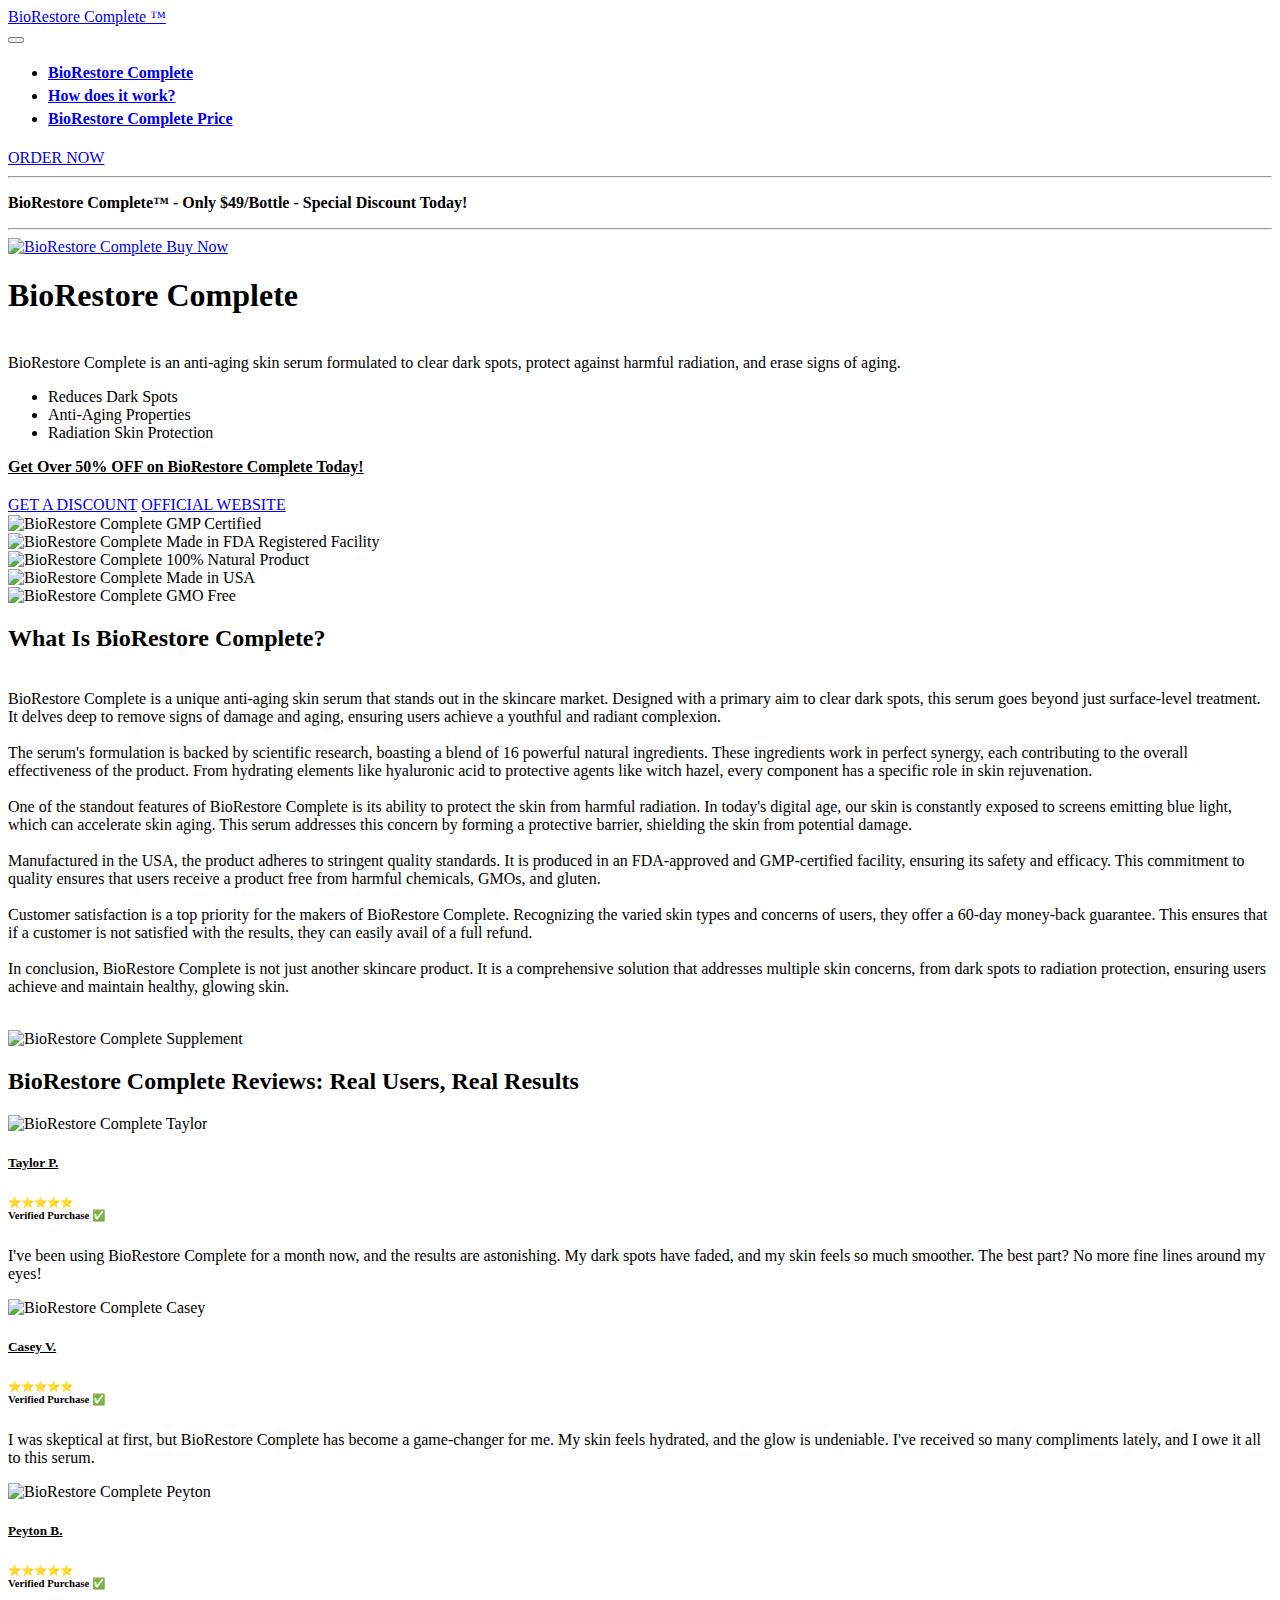
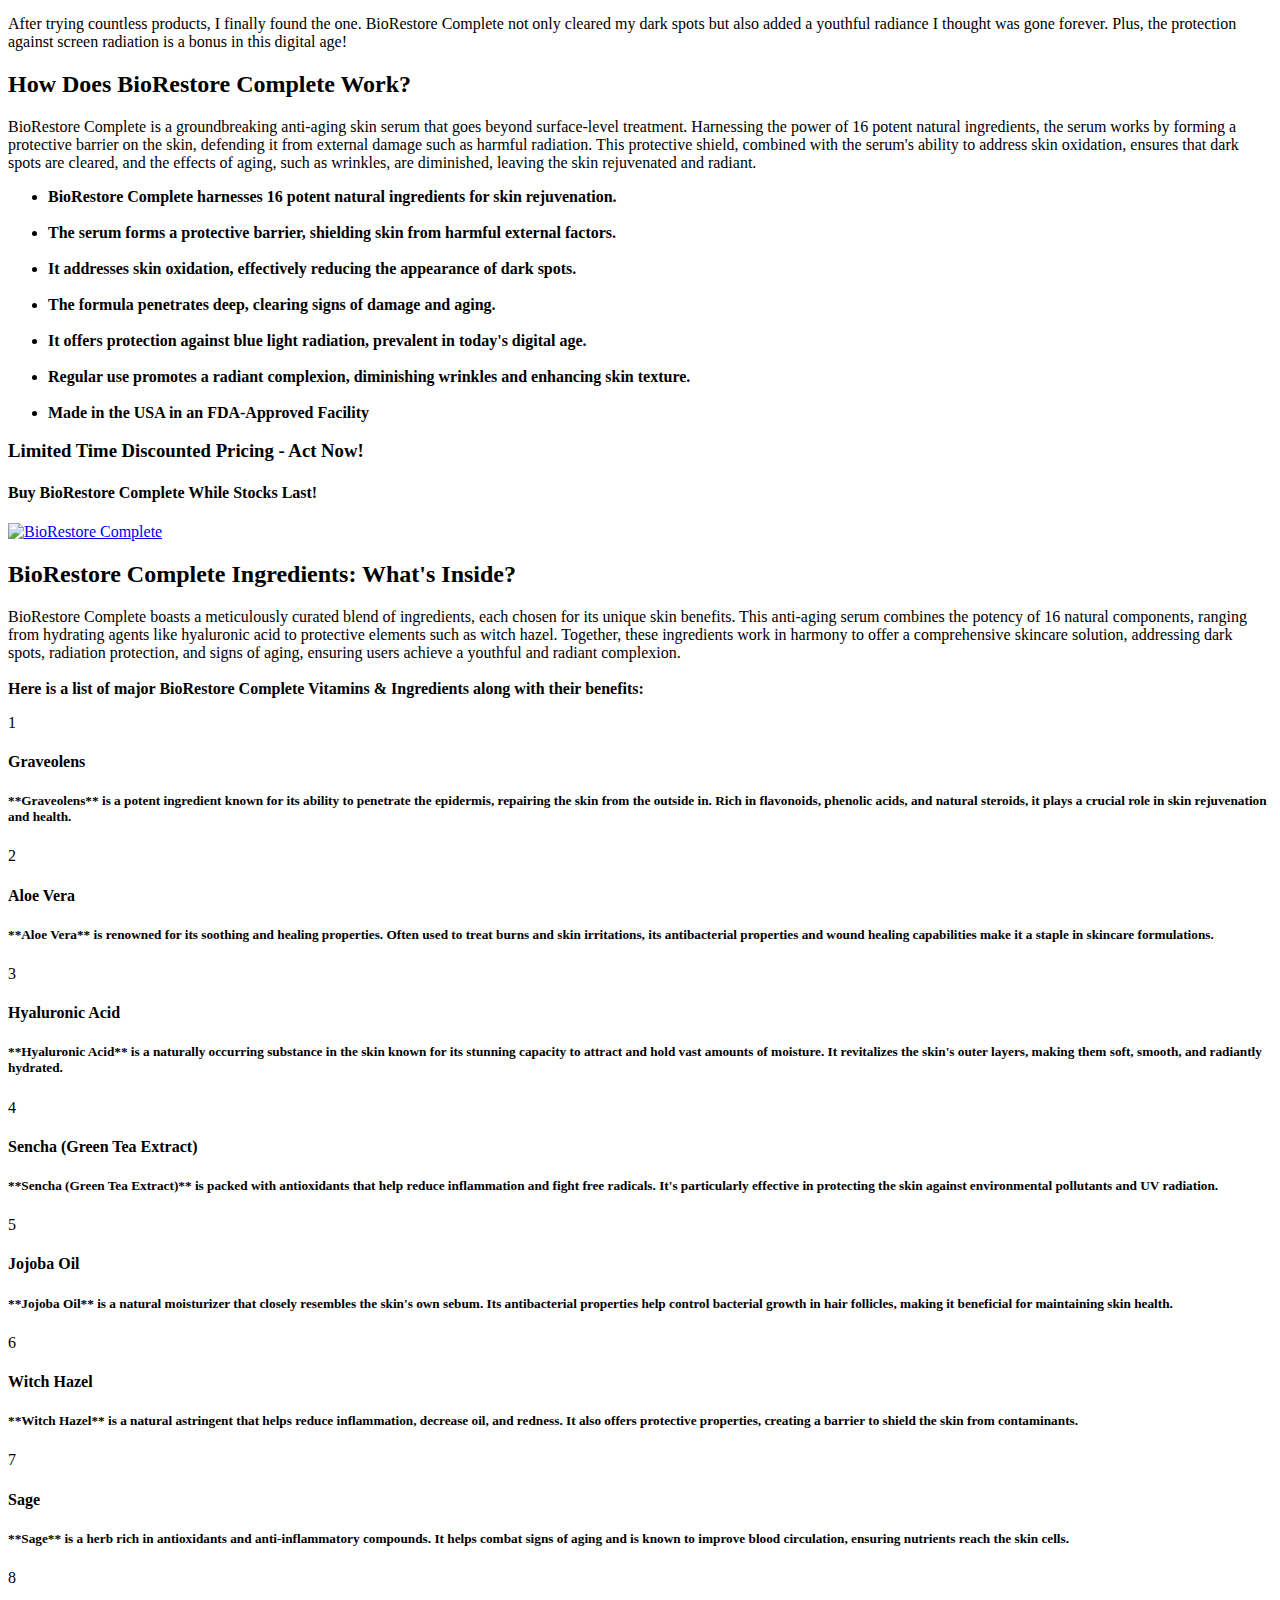
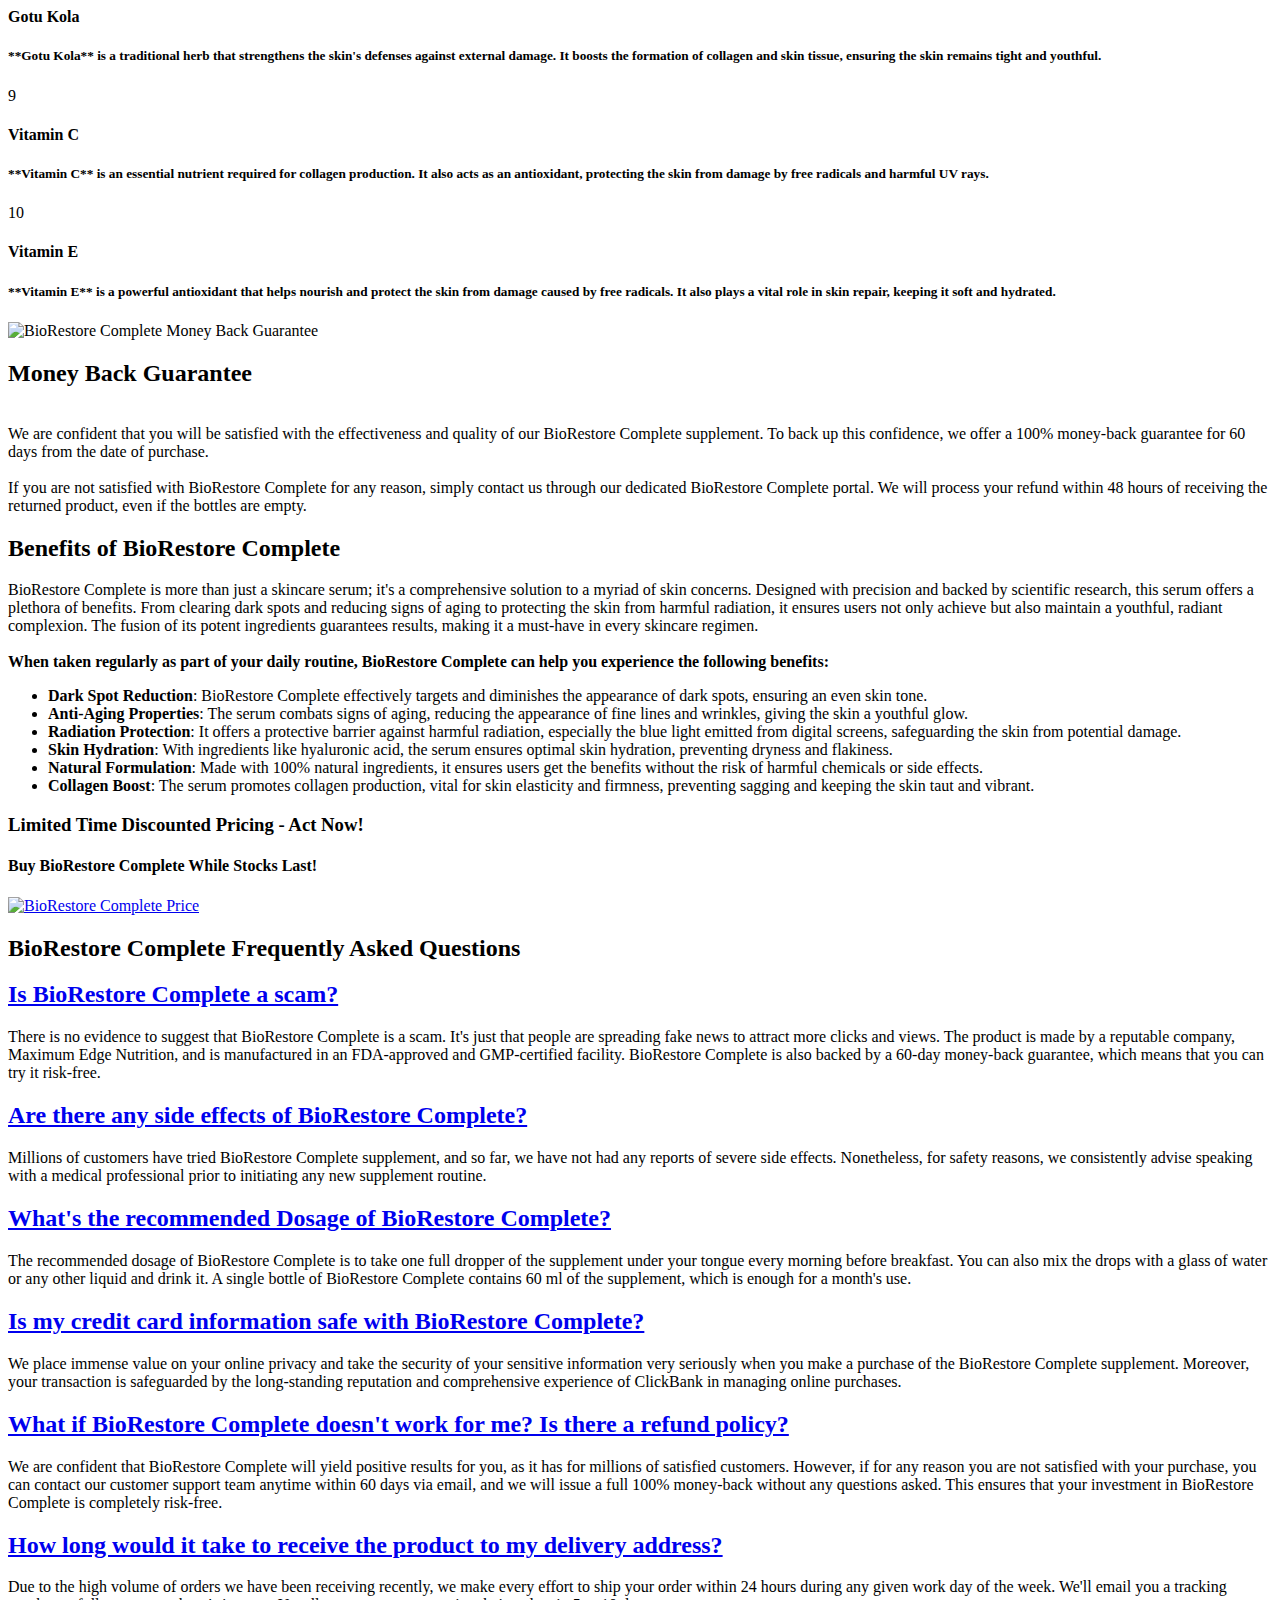
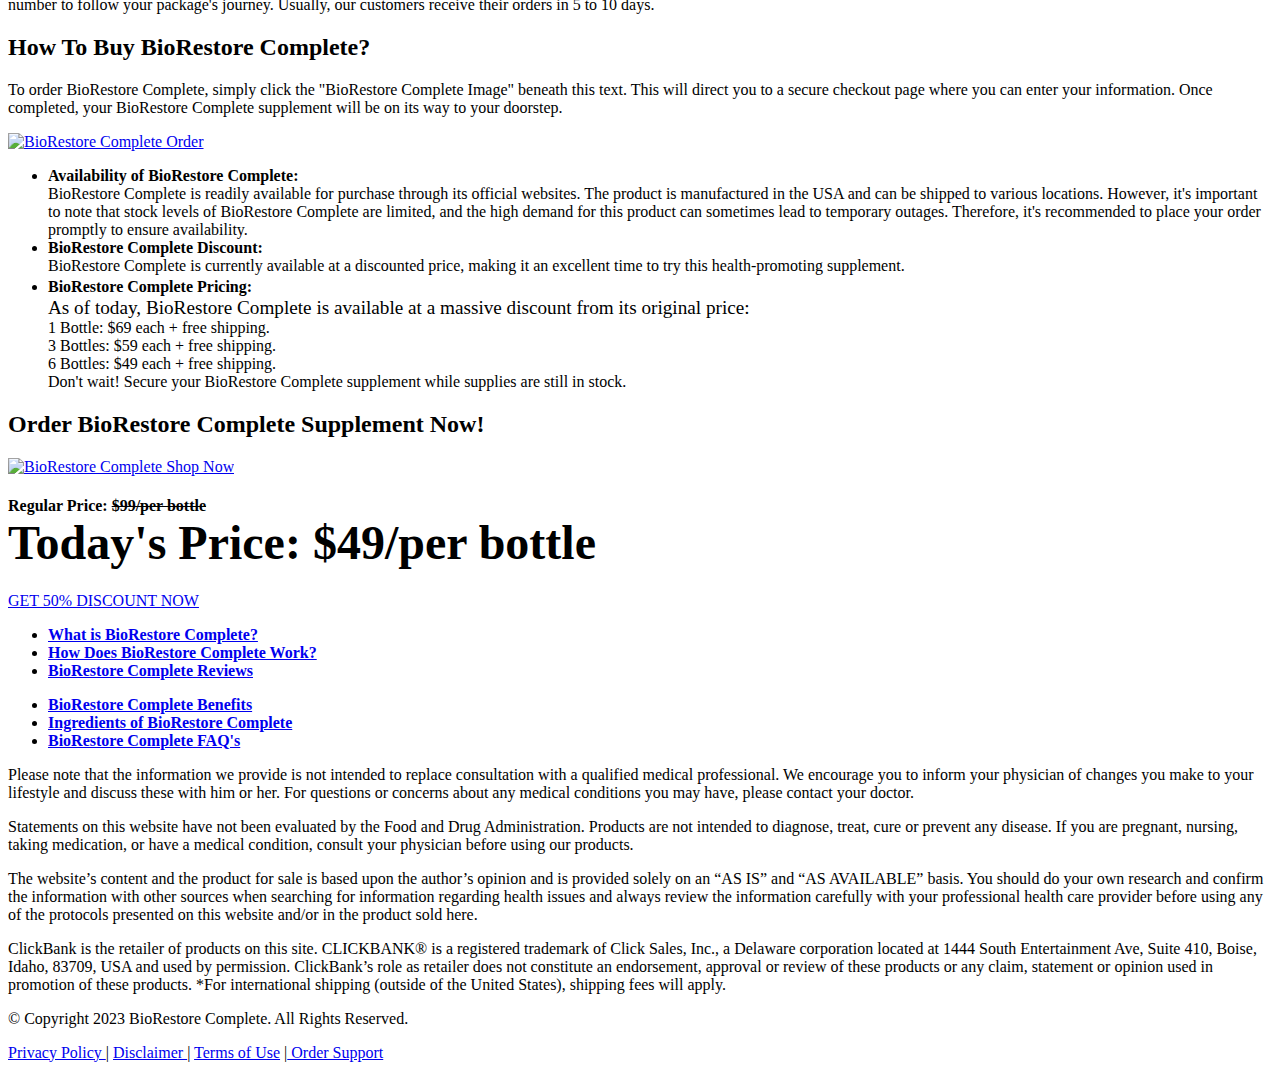
==== commit 08355416: "Template-2" ====
--- a/index.html
+++ b/index.html
@@ -1,1599 +1,1614 @@
-﻿<!DOCTYPE html>
+<!DOCTYPE html>
 <html>
   <head>
+    <title>BioRestore Complete - 50% Off! Only $49/Bottle | Official Site</title>
+
     <meta charset="UTF-8" />
     <meta http-equiv="X-UA-Compatible" content="IE=edge" />
+
     <meta name="twitter:card" content="summary_large_image" />
-    <meta name="twitter:image:src" content="assets/images/index-meta.webp" />
-    <meta property="og:image" content="assets/images/index-meta.webp" />
-    <meta
-      name="twitter:title"
-      content="BioRestore Complete™ | Official Website - Only $49/Bottle"
-    />
+    <meta name="twitter:image:src" content="" />
+    <meta property="og:image" content="assets-2/images/BioRestore-Complete.png" />
+    <meta name="twitter:title" content="BioRestore Complete - 50% Off! Only $49/Bottle | Official Site" />
     <meta
       name="viewport"
       content="width=device-width, initial-scale=1, minimum-scale=1"
     />
     <link
       rel="shortcut icon"
-      href="assets/images/health.png"
+      href="assets-2/images/usa.png"
       type="image/x-icon"
     />
-    <meta name="description" content="BioRestore Complete is a unique anti-aging skin serum that clears dark spots, removes signs of aging, and protects you from harmful radiation. Order now!" />
-
+    <meta name="description" content="BioRestore Complete is your ultimate anti-aging solution at just $49 per bottle. Experience radiant skin, reduced dark spots, and protection against harmful radiation with this all-natural serum. Order now for a youthful glow!" />
     <meta
       name="keywords"
       content="BioRestore Complete, BioRestore Complete supplement, buy BioRestore Complete"
     />
-    <meta http-equiv="content-language" content="en-US" />
-    <meta name="referrer" content="no-referrer" />
-
-    <title>BioRestore Complete™ | Official Website - Only $49/Bottle</title>
+    <meta http-equiv="content-language" content="en-us" />
+
     <link
       rel="stylesheet"
-      href="assets/web/assets/mobirise-icons2/mobirise2.css"
+      href="assets-2/web/assets/mobirise-icons2/mobirise2.css"
     />
     <link
       rel="stylesheet"
-      href="assets/web/assets/mobirise-icons-bold/mobirise-icons-bold.css"
+      href="assets-2/web/assets/mobirise-icons/mobirise-icons.css"
     />
+    <link rel="stylesheet" href="assets-2/bootstrap/css/bootstrap.min.css" />
+    <link rel="stylesheet" href="assets-2/bootstrap/css/bootstrap-grid.min.css" />
     <link
       rel="stylesheet"
-      href="assets/web/assets/mobirise-icons/mobirise-icons.css"
+      href="assets-2/bootstrap/css/bootstrap-reboot.min.css"
     />
-    <link rel="stylesheet" href="assets/bootstrap/css/bootstrap.min.css" />
-    <link rel="stylesheet" href="assets/bootstrap/css/bootstrap-grid.min.css" />
-    <link
-      rel="stylesheet"
-      href="assets/bootstrap/css/bootstrap-reboot.min.css"
-    />
-    <link rel="stylesheet" href="assets/parallax/jarallax.css" />
-    <link rel="stylesheet" href="assets/dropdown/css/style.css" />
-    <link rel="stylesheet" href="assets/socicon/css/styles.css" />
-    <link rel="stylesheet" href="assets/theme/css/style.css" />
+    <link rel="stylesheet" href="assets-2/animatecss/animate.css" />
+    <link rel="stylesheet" href="assets-2/dropdown/css/style.css" />
+    <link rel="stylesheet" href="assets-2/socicon/css/styles.css" />
+    <link rel="stylesheet" href="assets-2/theme/css/style.css" />
     <link
       rel="preload"
-      href="css?family=Open+Sans:300,400,500,600,700,800,300i,400i,500i,600i,700i,800i&display=swap"
+      href="https://fonts.googleapis.com/css?family=Jost:100,200,300,400,500,600,700,800,900,100i,200i,300i,400i,500i,600i,700i,800i,900i&display=swap"
       as="style"
       onload="this.onload=null;this.rel='stylesheet'"
     />
     <noscript
       ><link
         rel="stylesheet"
-        href="css?family=Open+Sans:300,400,500,600,700,800,300i,400i,500i,600i,700i,800i&display=swap"
+        href="https://fonts.googleapis.com/css?family=Jost:100,200,300,400,500,600,700,800,900,100i,200i,300i,400i,500i,600i,700i,800i,900i&display=swap"
     /></noscript>
     <link
       rel="preload"
       as="style"
-      href="assets/mobirise/css/mbr-additional.css"
+      href="assets-2/mobirise/css/mbr-additional.css"
     />
     <link
       rel="stylesheet"
-      href="assets/mobirise/css/mbr-additional.css"
+      href="assets-2/mobirise/css/mbr-additional.css"
       type="text/css"
     />
+
   </head>
   <body>
     <!-- Analytics -->
-<!-- Google tag (gtag.js) -->
-<script async src="https://www.googletagmanager.com/gtag/js?id=G-0FQEKQXRQW"></script>
-<script>
-  window.dataLayer = window.dataLayer || [];
-  function gtag(){dataLayer.push(arguments);}
-  gtag('js', new Date());
-
-  gtag('config', 'G-0FQEKQXRQW');
-</script>
+    <!-- Snap Pixel Code -->
+    <script type="text/javascript">
+      (function (e, t, n) {
+        if (e.snaptr) return;
+        var a = (e.snaptr = function () {
+          a.handleRequest
+            ? a.handleRequest.apply(a, arguments)
+            : a.queue.push(arguments);
+        });
+        a.queue = [];
+        var s = "script";
+        r = t.createElement(s);
+        r.async = !0;
+        r.src = n;
+        var u = t.getElementsByTagName(s)[0];
+        u.parentNode.insertBefore(r, u);
+      })(window, document, "https://sc-static.net/scevent.min.js");
+
+      snaptr("init", "e9f0e346-bda5-463f-97de-9b89f2078033", {
+        user_email: "__INSERT_USER_EMAIL__",
+      });
+
+      snaptr("track", "PAGE_VIEW");
+    </script>
+    <!-- End Snap Pixel Code -->
+
+    <!-- Meta Pixel Code -->
+    <script>
+      !(function (f, b, e, v, n, t, s) {
+        if (f.fbq) return;
+        n = f.fbq = function () {
+          n.callMethod
+            ? n.callMethod.apply(n, arguments)
+            : n.queue.push(arguments);
+        };
+        if (!f._fbq) f._fbq = n;
+        n.push = n;
+        n.loaded = !0;
+        n.version = "2.0";
+        n.queue = [];
+        t = b.createElement(e);
+        t.async = !0;
+        t.src = v;
+        s = b.getElementsByTagName(e)[0];
+        s.parentNode.insertBefore(t, s);
+      })(
+        window,
+        document,
+        "script",
+        "https://connect.facebook.net/en_US/fbevents.js"
+      );
+      fbq("init", "1252382062025789");
+      fbq("track", "PageView");
+    </script>
+    <noscript
+      ><img
+        height="1"
+        width="1"
+        style="display: none"
+        src="https://www.facebook.com/tr?id=1252382062025789&ev=PageView&noscript=1"
+    /></noscript>
+    <!-- End Meta Pixel Code -->
+
+    <!-- Google tag (gtag.js) -->
+    <script
+      async
+      src="https://www.googletagmanager.com/gtag/js?id=G-0FQEKQXRQW"
+    ></script>
+    <script>
+      window.dataLayer = window.dataLayer || [];
+      function gtag() {
+        dataLayer.push(arguments);
+      }
+      gtag("js", new Date());
+
+      gtag("config", "G-0FQEKQXRQW");
+    </script>
     <!-- /Analytics -->
 
-    <body
-      oncontextmenu="return false"
-      onmousedown="return false"
-      onselectstart="return false"
-    >
-      <section
-        data-bs-version="5.1"
-        class="menu menu2 cid-tq4InqlMVv"
-        once="menu"
-        id="menu2-5"
-      >
-        <nav class="navbar navbar-dropdown navbar-expand-lg">
-          <div class="container-fluid">
-            <div class="navbar-brand">
-              <span class="navbar-caption-wrap"
-                ><a
-                  class="navbar-caption text-white text-primary display-5"
-                  href="https://biorestores.org"
-                  >BioRestore Complete™</a
+    <section
+      data-bs-version="5.1"
+      class="menu menu2 cid-tmAYGHW7QI"
+      once="menu"
+      id="menu2-29"
+    >
+      <nav class="navbar navbar-dropdown navbar-expand-lg">
+        <div class="container-fluid">
+          <div class="navbar-brand">
+            <span class="navbar-caption-wrap"
+              ><a
+                class="navbar-caption text-white text-primary display-2"
+                href="https://biorestores.org" alt="BioRestore Complete" title="BioRestore Complete"
+                >BioRestore Complete ™</a
+              ></span
+            >
+          </div>
+          <button
+            class="navbar-toggler"
+            type="button"
+            data-toggle="collapse"
+            data-bs-toggle="collapse"
+            data-target="#navbarSupportedContent"
+            data-bs-target="#navbarSupportedContent"
+            aria-controls="navbarNavAltMarkup"
+            aria-expanded="false"
+            aria-label="Toggle navigation"
+          >
+            <div class="hamburger">
+              <span></span>
+              <span></span>
+              <span></span>
+              <span></span>
+            </div>
+          </button>
+          <div class="collapse navbar-collapse" id="navbarSupportedContent">
+            <ul class="navbar-nav nav-dropdown" data-app-modern-menu="true">
+              <li class="nav-item">
+                <a
+                  class="nav-link link text-white text-primary display-4"
+                  href="https://biorestores.org#features12-2x" alt="BioRestore Complete" title="BioRestore Complete"
+                  ><span
+                    class="mobi-mbri mobi-mbri-touch mbr-iconfont mbr-iconfont-btn"
+                    style="font-size: 20px"
+                  ></span
+                  ><strong>BioRestore Complete</strong></a
+                >
+              </li>
+              <li class="nav-item">
+                <a
+                  class="nav-link link text-white text-primary display-4"
+                  href="https://biorestores.org#content4-6" alt="How It Works BioRestore Complete" title="How It Works BioRestore Complete"
+                  ><span
+                    class="mobi-mbri mobi-mbri-touch mbr-iconfont mbr-iconfont-btn"
+                    style="font-size: 20px"
+                  ></span
+                  ><strong>How does it work?</strong></a
+                >
+              </li>
+              <li class="nav-item">
+                <a
+                  class="nav-link link text-white text-primary display-4"
+                  href="https://biorestores.org#content4-2f" alt="BioRestore Complete price" title="BioRestore Complete price"
+                  ><span
+                    class="mobi-mbri mobi-mbri-touch mbr-iconfont mbr-iconfont-btn"
+                    style="font-size: 20px"
+                  ></span
+                  ><strong>BioRestore Complete Price</strong></a
+                >
+              </li>
+            </ul>
+
+            <div class="navbar-buttons mbr-section-btn">
+              <a
+                class="btn btn-warning display-4"
+                href="https://df152w6wi05t6rayv9031m4qea.hop.clickbank.net"
+                rel="nofollow" alt="BioRestore Complete order" title="BioRestore Complete order"
+                ><span
+                  class="socicon socicon-bale mbr-iconfont mbr-iconfont-btn"
+                  style="font-size: 20px"
                 ></span
+                >ORDER NOW</a
               >
             </div>
-            <button
-              class="navbar-toggler"
-              type="button"
-              data-toggle="collapse"
-              data-bs-toggle="collapse"
-              data-target="#navbarSupportedContent"
-              data-bs-target="#navbarSupportedContent"
-              aria-controls="navbarNavAltMarkup"
-              aria-expanded="false"
-              aria-label="Toggle navigation"
+          </div>
+        </div>
+      </nav>
+    </section>
+
+    <section
+      data-bs-version="5.1"
+      class="content6 cid-tGj2dk3VcB"
+      id="content6-2p"
+    >
+      <div class="container-fluid">
+        <div class="row justify-content-center">
+          <div class="col-md-12 col-lg-10">
+            <hr class="line" />
+            <p class="mbr-text align-center mbr-fonts-style my-4 display-5">
+              <strong
+                >BioRestore Complete™&nbsp;- Only $49/Bottle - Special
+                Discount Today!</strong
+              >
+            </p>
+            <hr class="line" />
+          </div>
+        </div>
+      </div>
+    </section>
+
+    <section
+      data-bs-version="5.1"
+      class="header14 cid-tmAWnNTbYr"
+      id="header14-28"
+    >
+      <div class="container">
+        <div class="row justify-content-center align-items-center">
+          <div class="col-12 col-md-5 image-wrapper">
+            <a href="https://df152w6wi05t6rayv9031m4qea.hop.clickbank.net" rel="nofollow" alt="BioRestore Complete" title="BioRestore Complete"
+              ><img
+                src="assets-2/images/BioRestore-Complete.png"
+                alt="BioRestore Complete Buy Now"
+            /></a>
+          </div>
+          <div class="col-12 col-md">
+            <div class="text-wrapper">
+              <h1 class="mbr-section-title mbr-fonts-style mb-3 display-1">
+                <strong>BioRestore Complete</strong>
+              </h1>
+              <p class="mbr-text mbr-fonts-style display-7">
+                <br />BioRestore Complete is an anti-aging skin serum formulated to clear dark spots, protect against harmful radiation, and erase signs of aging.
+              </p>
+              <div class="mbr-text mbr-fonts-style display-4">
+                <ul>
+                  
+                  <li>Reduces Dark Spots</li>
+                  
+                  <li>Anti-Aging Properties</li>
+                  
+                  <li>Radiation Skin Protection</li>
+                  
+                </ul>
+              </div>
+              <p class="mbr-text mbr-fonts-style display-7">
+                <strong
+                  ><u
+                    >Get Over 50% OFF on BioRestore Complete Today!</u
+                  ></strong
+                ><br />
+              </p>
+              <div class="mbr-section-btn mt-3">
+                <a
+                  class="btn btn-warning display-7"
+                  href="https://df152w6wi05t6rayv9031m4qea.hop.clickbank.net"
+                  rel="nofollow" alt="BioRestore Complete discount" title="BioRestore Complete discount"
+                  >GET A DISCOUNT<font face="Moririse2"></font
+                ></a>
+                <a
+                  class="btn btn-primary-outline display-7"
+                  href="https://df152w6wi05t6rayv9031m4qea.hop.clickbank.net"
+                  rel="nofollow" alt="BioRestore Complete official website" title="BioRestore Complete official website"
+                  ><span
+                    class="mobi-mbri mobi-mbri-arrow-next mbr-iconfont mbr-iconfont-btn"
+                    style="font-size: 20px"
+                  ></span
+                  >OFFICIAL WEBSITE</a
+                >
+              </div>
+            </div>
+          </div>
+        </div>
+      </div>
+    </section>
+
+    <section
+      data-bs-version="5.1"
+      class="people3 cid-tH9DkCSLTu"
+      id="people03-2w"
+    >
+      <div class="images-container container">
+        <div class="row justify-content-center">
+          <div class="col-md-3 card">
+            <img
+              src="assets-2/images/gmp-certified.png"
+              alt="BioRestore Complete GMP Certified"
+            />
+          </div>
+          <div class="col-md-3 card">
+            <img
+              src="assets-2/images/fda-approved.png"
+              alt="BioRestore Complete Made in FDA Registered Facility"
+            />
+          </div>
+          <div class="col-md-3 card">
+            <img
+              src="assets-2/images/natural-product.png"
+              alt="BioRestore Complete 100% Natural Product"
+            />
+          </div>
+          <div class="col-md-3 card">
+            <img
+              src="assets-2/images/made-in-usa.png"
+              alt="BioRestore Complete Made in USA"
+            />
+          </div>
+          <div class="col-md-3 card">
+            <img src="assets-2/images/gmo-free.png" alt="BioRestore Complete GMO Free" />
+          </div>
+        </div>
+      </div>
+    </section>
+
+    <section
+      data-bs-version="5.1"
+      class="features11 cid-tH9DmgGGPn"
+      id="features12-2x"
+    >
+      <div class="container">
+        <div class="m-0 row align-items-center">
+          <div class="col-12 col-lg">
+            <div class="card-wrapper">
+              <div class="card-box">
+                <h2 class="card-title mbr-fonts-style mb-4 display-2">
+                  <strong>What Is BioRestore Complete?</strong>
+                </h2>
+                <p class="mbr-text mbr-fonts-style mb-4 display-7">
+                  <br />
+                   BioRestore Complete is a unique anti-aging skin serum that stands out in the skincare market. Designed with a primary aim to clear dark spots, this serum goes beyond just surface-level treatment. It delves deep to remove signs of damage and aging, ensuring users achieve a youthful and radiant complexion.<br /><br />
+                   The serum's formulation is backed by scientific research, boasting a blend of 16 powerful natural ingredients. These ingredients work in perfect synergy, each contributing to the overall effectiveness of the product. From hydrating elements like hyaluronic acid to protective agents like witch hazel, every component has a specific role in skin rejuvenation.<br /><br />
+                   One of the standout features of BioRestore Complete is its ability to protect the skin from harmful radiation. In today's digital age, our skin is constantly exposed to screens emitting blue light, which can accelerate skin aging. This serum addresses this concern by forming a protective barrier, shielding the skin from potential damage.<br /><br />
+                   Manufactured in the USA, the product adheres to stringent quality standards. It is produced in an FDA-approved and GMP-certified facility, ensuring its safety and efficacy. This commitment to quality ensures that users receive a product free from harmful chemicals, GMOs, and gluten.<br /><br />
+                   Customer satisfaction is a top priority for the makers of BioRestore Complete. Recognizing the varied skin types and concerns of users, they offer a 60-day money-back guarantee. This ensures that if a customer is not satisfied with the results, they can easily avail of a full refund.<br /><br />
+                   In conclusion, BioRestore Complete is not just another skincare product. It is a comprehensive solution that addresses multiple skin concerns, from dark spots to radiation protection, ensuring users achieve and maintain healthy, glowing skin.<br /><br />
+                  
+                </p>
+              </div>
+            </div>
+          </div>
+          <div class="p-0 col-12 col-lg-6 md-pb">
+            <div class="image-wrapper">
+              <img
+                src="assets-2/images/BioRestore-Complete-supplement.png"
+                alt="BioRestore Complete Supplement"
+              />
+            </div>
+          </div>
+        </div>
+      </div>
+    </section>
+
+    <section
+      data-bs-version="5.1"
+      class="content4 cid-tI6nLx69Mo"
+      id="content4-2y"
+    >
+      <div class="container">
+        <div class="row justify-content-center">
+          <div class="title col-md-12 col-lg-12">
+            <h2
+              class="mbr-section-title mbr-fonts-style align-center mb-4 display-2"
             >
-              <div class="hamburger">
-                <span></span>
-                <span></span>
-                <span></span>
-                <span></span>
-              </div>
-            </button>
-            <div class="collapse navbar-collapse" id="navbarSupportedContent">
-              <ul class="navbar-nav nav-dropdown" data-app-modern-menu="true">
-                <li class="nav-item">
-                  <a
-                    class="nav-link link text-white text-primary display-4"
-                    href="https://biorestores.orgl#header2-2q"
-                    >What is&nbsp;BioRestore Complete ?</a
-                  >
-                </li>
-                <li class="nav-item">
-                  <a
-                    class="nav-link link text-white text-primary display-4"
-                    href="https://biorestores.orgl#header2-2t"
-                    ><span
-                      class="socicon socicon-splice mbr-iconfont mbr-iconfont-btn"
-                    ></span
-                    >Ingredients</a
-                  >
-                </li>
-                <li class="nav-item">
-                  <a
-                    class="nav-link link text-white text-primary display-4"
-                    href="https://biorestores.orgl#header2-2v"
-                    ><span
-                      class="socicon socicon-angellist mbr-iconfont mbr-iconfont-btn"
-                    ></span
-                    >Benefits</a
-                  >
+              <strong>BioRestore Complete Reviews: Real Users, Real Results</strong>
+            </h2>
+          </div>
+        </div>
+      </div>
+    </section>
+
+    <section
+      data-bs-version="5.1"
+      class="team2 cid-tI6nMTyTXC"
+      xmlns="http://www.w3.org/1999/html"
+      id="team2-2z"
+    >
+      <div class="container">
+        <div class="card">
+          <div class="card-wrapper">
+            <div class="row align-items-center">
+              <div class="col-12 col-md-2">
+                <div class="image-wrapper">
+                  <img
+                    src="assets-2/images/taylor.png"
+                    alt="BioRestore Complete Taylor"
+                  />
+                </div>
+              </div>
+              <div class="col-12 col-md">
+                <div class="card-box">
+                  <h5 class="card-title mbr-fonts-style m-0 mb-3 display-5">
+                    <strong><u>Taylor P.</u></strong>
+                  </h5>
+                  <h6 class="card-subtitle mbr-fonts-style mb-3 display-4">
+                    ⭐⭐⭐⭐⭐<br /><strong>Verified Purchase ✅</strong>
+                  </h6>
+                  <p class="mbr-text mbr-fonts-style display-7">
+                    I've been using BioRestore Complete for a month now, and the results are astonishing. My dark spots have faded, and my skin feels so much smoother. The best part? No more fine lines around my eyes!
+                  </p>
+                </div>
+              </div>
+            </div>
+          </div>
+        </div>
+        <div class="card">
+          <div class="card-wrapper">
+            <div class="row align-items-center">
+              <div class="col-12 col-md-2">
+                <div class="image-wrapper">
+                  <img src="assets-2/images/casey.png" alt="BioRestore Complete Casey" />
+                </div>
+              </div>
+              <div class="col-12 col-md">
+                <div class="card-box">
+                  <h5 class="card-title mbr-fonts-style m-0 mb-3 display-5">
+                    <strong><u>Casey V.</u></strong>
+                  </h5>
+                  <h6 class="card-subtitle mbr-fonts-style mb-3 display-4">
+                    ⭐⭐⭐⭐⭐<br /><strong>Verified Purchase ✅</strong>
+                  </h6>
+                  <p class="mbr-text mbr-fonts-style display-7">
+                    I was skeptical at first, but BioRestore Complete has become a game-changer for me. My skin feels hydrated, and the glow is undeniable. I've received so many compliments lately, and I owe it all to this serum.
+                  </p>
+                </div>
+              </div>
+            </div>
+          </div>
+        </div>
+        <div class="card">
+          <div class="card-wrapper">
+            <div class="row align-items-center">
+              <div class="col-12 col-md-2">
+                <div class="image-wrapper">
+                  <img
+                    src="assets-2/images/peyton.png"
+                    alt="BioRestore Complete Peyton"
+                  />
+                </div>
+              </div>
+              <div class="col-12 col-md">
+                <div class="card-box">
+                  <h5 class="card-title mbr-fonts-style m-0 mb-3 display-5">
+                    <strong><u>Peyton B.</u></strong>
+                  </h5>
+                  <h6 class="card-subtitle mbr-fonts-style mb-3 display-4">
+                    ⭐⭐⭐⭐⭐<br /><strong>Verified Purchase ✅</strong>
+                  </h6>
+                  <p class="mbr-text mbr-fonts-style display-7">
+                    After trying countless products, I finally found the one. BioRestore Complete not only cleared my dark spots but also added a youthful radiance I thought was gone forever. Plus, the protection against screen radiation is a bonus in this digital age!
+                  </p>
+                </div>
+              </div>
+            </div>
+          </div>
+        </div>
+      </div>
+    </section>
+
+    <section
+      data-bs-version="5.1"
+      class="content4 cid-tjtxWwqj42"
+      id="content4-6"
+    >
+      <div class="container">
+        <div class="row justify-content-center">
+          <div class="title col-md-12 col-lg-12">
+            <h2
+              class="mbr-section-title mbr-fonts-style align-center mb-4 display-2"
+            >
+              <strong>How Does BioRestore Complete Work?</strong>
+            </h2>
+          </div>
+        </div>
+      </div>
+    </section>
+
+    <section
+      data-bs-version="5.1"
+      class="content5 cid-sKy7tkCOig cid-tjtzqzBvQT"
+      id="content5-7"
+    >
+      <div class="container">
+        <div class="row justify-content-center">
+          <div class="col-md-12 col-lg-10">
+            <p class="mbr-text mbr-fonts-style display-7">
+              BioRestore Complete is a groundbreaking anti-aging skin serum that goes beyond surface-level treatment. Harnessing the power of 16 potent natural ingredients, the serum works by forming a protective barrier on the skin, defending it from external damage such as harmful radiation. This protective shield, combined with the serum's ability to address skin oxidation, ensures that dark spots are cleared, and the effects of aging, such as wrinkles, are diminished, leaving the skin rejuvenated and radiant.
+              <br />
+            </p>
+          </div>
+        </div>
+      </div>
+    </section>
+
+    <section
+      data-bs-version="5.1"
+      class="content8 cid-tjtzAQHko8"
+      id="content8-8"
+    >
+      <div class="container">
+        <div class="row justify-content-center">
+          <div class="counter-container col-md-12 col-lg-10">
+            <div class="mbr-text mbr-fonts-style display-7">
+              <ul>
+                
+                <li><strong>BioRestore Complete harnesses 16 potent natural ingredients for skin rejuvenation.</strong></li>
+                <br />
+                
+                <li><strong>The serum forms a protective barrier, shielding skin from harmful external factors.</strong></li>
+                <br />
+                
+                <li><strong>It addresses skin oxidation, effectively reducing the appearance of dark spots.</strong></li>
+                <br />
+                
+                <li><strong>The formula penetrates deep, clearing signs of damage and aging.</strong></li>
+                <br />
+                
+                <li><strong>It offers protection against blue light radiation, prevalent in today's digital age.</strong></li>
+                <br />
+                
+                <li><strong>Regular use promotes a radiant complexion, diminishing wrinkles and enhancing skin texture.</strong></li>
+                <br />
+                
+                <li>
+                  <strong>Made in the USA in an FDA-Approved Facility</strong>
                 </li>
               </ul>
-
-              <div class="navbar-buttons mbr-section-btn">
-                <a class="btn btn-warning display-7" href="https://df152w6wi05t6rayv9031m4qea.hop.clickbank.net" rel="nofollow"
-                  ><span
-                    class="mbrib-cart-add mbr-iconfont mbr-iconfont-btn"
-                    style="font-size: 30px"
-                  ></span
-                  >Order Now</a
-                >
-              </div>
-            </div>
-          </div>
-        </nav>
-      </section>
-
-      <section
-        data-bs-version="5.1"
-        class="content6 cid-tsIXAr6c7N"
-        id="content6-4b"
-      >
-        <div class="container-fluid">
-          <div class="row justify-content-center">
-            <div class="col-md-12 col-lg-11">
-              <hr class="line" />
-              <p class="mbr-text align-center mbr-fonts-style my-4 display-5">
-                <strong
-                  >BioRestore Complete&nbsp;- Only $49/Bottle - Limited Time
-                  Offer</strong
-                >
-              </p>
-              <hr class="line" />
-            </div>
-          </div>
-        </div>
-      </section>
-
-      <section
-        data-bs-version="5.1"
-        class="header11 cid-tq4NTAJ2mP"
-        id="header11-8"
-      >
-        <div class="container-fluid">
-          <div class="row justify-content-center">
-            <div class="col-12 col-md-5 image-wrapper">
-              <img
-                class="w-100"
-                src="assets/images/BioRestore-Complete.png"
-                alt="BioRestore Complete"
-              />
-            </div>
-            <div class="col-12 col-md">
-              <div class="text-wrapper text-center">
-                <h1 class="mbr-section-title mbr-fonts-style mb-3 display-1">
-                  <strong>BioRestore Complete</strong>
-                </h1>
-                <p class="mbr-text mbr-fonts-style display-7">
-                  BioRestore Complete is a skincare serum formulated with 16 natural ingredients, designed to combat signs of aging like dark spots and wrinkles. It aims to protect skin against harmful radiation, particularly from electronic devices. Manufactured in an FDA-approved facility in the USA, it's suitable for all skin types and comes with a 60-day money-back guarantee.<br /><br />The product is Made in the USA in
-                  an FDA-certified facility,&nbsp;<strong>BioRestore Complete</strong>
-                  is pure, safe, and has no negative side effects. It is
-                  produced under the most strict and precise conditions.
-                  <br /><br />Regular Price:&nbsp;<strike
-                    >$99/per bottle</strike
-                  ><br /><strong
-                    >ONLY FOR:&nbsp;$49/per bottle<br
-                  /></strong>
-                </p>
-                <div class="mbr-section-btn mt-3">
+            </div>
+          </div>
+        </div>
+      </div>
+    </section>
+
+    <section
+      data-bs-version="5.1"
+      class="content4 cid-sKy7YKiKVs cid-tq5OSuAQeg"
+      id="content4-2f"
+    >
+      <div class="container">
+        <div class="row justify-content-center">
+          <div class="title col-md-12 col-lg-10">
+            <h3
+              class="mbr-section-title mbr-fonts-style align-center mb-4 display-2"
+            >
+              <strong>Limited Time Discounted Pricing - Act Now! </strong><br />
+            </h3>
+            <h4
+              class="mbr-section-subtitle align-center mbr-fonts-style mb-4 display-5"
+            >
+              <strong> Buy BioRestore Complete While Stocks Last!</strong>
+            </h4>
+          </div>
+        </div>
+      </div>
+    </section>
+
+    <section data-bs-version="5.1" class="image3 cid-tjufRGoCIV" id="image3-l">
+      <div class="container">
+        <div class="row justify-content-center">
+          <div class="col-12 col-lg-10">
+            <div class="image-wrapper">
+              <a href="https://df152w6wi05t6rayv9031m4qea.hop.clickbank.net" rel="nofollow" alt="BioRestore Complete" title="BioRestore Complete"
+                ><img
+                  src="assets-2/images/BioRestore-Complete-buy.png"
+                  alt="BioRestore Complete"
+              /></a>
+            </div>
+          </div>
+        </div>
+      </div>
+    </section>
+
+    <section
+      data-bs-version="5.1"
+      class="content4 cid-tkw6WynXJP"
+      id="content4-1c"
+    >
+      <div class="container">
+        <div class="row justify-content-center">
+          <div class="title col-md-12 col-lg-12">
+            <h2
+              class="mbr-section-title mbr-fonts-style align-center mb-4 display-2"
+            >
+              <strong>BioRestore Complete Ingredients: What's Inside?</strong>
+            </h2>
+          </div>
+        </div>
+      </div>
+    </section>
+
+    <section
+      data-bs-version="5.1"
+      class="content5 cid-sKy7tkCOig cid-tkw70l93LY"
+      id="content5-1d"
+    >
+      <div class="container">
+        <div class="row justify-content-center">
+          <div class="col-md-12 col-lg-10">
+            <p class="mbr-text mbr-fonts-style display-7">
+              BioRestore Complete boasts a meticulously curated blend of ingredients, each chosen for its unique skin benefits. This anti-aging serum combines the potency of 16 natural components, ranging from hydrating agents like hyaluronic acid to protective elements such as witch hazel. Together, these ingredients work in harmony to offer a comprehensive skincare solution, addressing dark spots, radiation protection, and signs of aging, ensuring users achieve a youthful and radiant complexion.
+              <br /><br /><strong
+                >Here is a list of major BioRestore Complete Vitamins &amp;
+                Ingredients along with their benefits:&nbsp;</strong
+              ><br />
+            </p>
+          </div>
+        </div>
+      </div>
+    </section>
+
+    <section
+      data-bs-version="5.1"
+      class="features19 cid-tkw7hjl6MS"
+      id="features20-1e"
+    >
+      <div class="container">
+        <div class="row justify-content-center">
+          <div class="col-12 col-md-10">
+             
+            <div class="item mbr-flex">
+              <div class="icon-box">
+                <span class="step-number mbr-fonts-style display-5"
+                  >1</span
+                >
+              </div>
+              <div class="text-box">
+                <h4
+                  class="icon-title card-title mbr-black mbr-fonts-style display-7"
+                >
+                  <strong>Graveolens</strong>
+                </h4>
+                <h5 class="icon-text mbr-black mbr-fonts-style display-4">
+                  **Graveolens** is a potent ingredient known for its ability to penetrate the epidermis, repairing the skin from the outside in. Rich in flavonoids, phenolic acids, and natural steroids, it plays a crucial role in skin rejuvenation and health.
+                </h5>
+              </div>
+            </div>
+              
+            <div class="item mbr-flex">
+              <div class="icon-box">
+                <span class="step-number mbr-fonts-style display-5"
+                  >2</span
+                >
+              </div>
+              <div class="text-box">
+                <h4
+                  class="icon-title card-title mbr-black mbr-fonts-style display-7"
+                >
+                  <strong>Aloe Vera</strong>
+                </h4>
+                <h5 class="icon-text mbr-black mbr-fonts-style display-4">
+                  **Aloe Vera** is renowned for its soothing and healing properties. Often used to treat burns and skin irritations, its antibacterial properties and wound healing capabilities make it a staple in skincare formulations.
+                </h5>
+              </div>
+            </div>
+              
+            <div class="item mbr-flex">
+              <div class="icon-box">
+                <span class="step-number mbr-fonts-style display-5"
+                  >3</span
+                >
+              </div>
+              <div class="text-box">
+                <h4
+                  class="icon-title card-title mbr-black mbr-fonts-style display-7"
+                >
+                  <strong>Hyaluronic Acid</strong>
+                </h4>
+                <h5 class="icon-text mbr-black mbr-fonts-style display-4">
+                  **Hyaluronic Acid** is a naturally occurring substance in the skin known for its stunning capacity to attract and hold vast amounts of moisture. It revitalizes the skin's outer layers, making them soft, smooth, and radiantly hydrated.
+                </h5>
+              </div>
+            </div>
+              
+            <div class="item mbr-flex">
+              <div class="icon-box">
+                <span class="step-number mbr-fonts-style display-5"
+                  >4</span
+                >
+              </div>
+              <div class="text-box">
+                <h4
+                  class="icon-title card-title mbr-black mbr-fonts-style display-7"
+                >
+                  <strong>Sencha (Green Tea Extract)</strong>
+                </h4>
+                <h5 class="icon-text mbr-black mbr-fonts-style display-4">
+                  **Sencha (Green Tea Extract)** is packed with antioxidants that help reduce inflammation and fight free radicals. It's particularly effective in protecting the skin against environmental pollutants and UV radiation.
+                </h5>
+              </div>
+            </div>
+              
+            <div class="item mbr-flex">
+              <div class="icon-box">
+                <span class="step-number mbr-fonts-style display-5"
+                  >5</span
+                >
+              </div>
+              <div class="text-box">
+                <h4
+                  class="icon-title card-title mbr-black mbr-fonts-style display-7"
+                >
+                  <strong>Jojoba Oil</strong>
+                </h4>
+                <h5 class="icon-text mbr-black mbr-fonts-style display-4">
+                  **Jojoba Oil** is a natural moisturizer that closely resembles the skin's own sebum. Its antibacterial properties help control bacterial growth in hair follicles, making it beneficial for maintaining skin health.
+                </h5>
+              </div>
+            </div>
+              
+            <div class="item mbr-flex">
+              <div class="icon-box">
+                <span class="step-number mbr-fonts-style display-5"
+                  >6</span
+                >
+              </div>
+              <div class="text-box">
+                <h4
+                  class="icon-title card-title mbr-black mbr-fonts-style display-7"
+                >
+                  <strong>Witch Hazel</strong>
+                </h4>
+                <h5 class="icon-text mbr-black mbr-fonts-style display-4">
+                  **Witch Hazel** is a natural astringent that helps reduce inflammation, decrease oil, and redness. It also offers protective properties, creating a barrier to shield the skin from contaminants.
+                </h5>
+              </div>
+            </div>
+              
+            <div class="item mbr-flex">
+              <div class="icon-box">
+                <span class="step-number mbr-fonts-style display-5"
+                  >7</span
+                >
+              </div>
+              <div class="text-box">
+                <h4
+                  class="icon-title card-title mbr-black mbr-fonts-style display-7"
+                >
+                  <strong>Sage</strong>
+                </h4>
+                <h5 class="icon-text mbr-black mbr-fonts-style display-4">
+                  **Sage** is a herb rich in antioxidants and anti-inflammatory compounds. It helps combat signs of aging and is known to improve blood circulation, ensuring nutrients reach the skin cells.
+                </h5>
+              </div>
+            </div>
+              
+            <div class="item mbr-flex">
+              <div class="icon-box">
+                <span class="step-number mbr-fonts-style display-5"
+                  >8</span
+                >
+              </div>
+              <div class="text-box">
+                <h4
+                  class="icon-title card-title mbr-black mbr-fonts-style display-7"
+                >
+                  <strong>Gotu Kola</strong>
+                </h4>
+                <h5 class="icon-text mbr-black mbr-fonts-style display-4">
+                  **Gotu Kola** is a traditional herb that strengthens the skin's defenses against external damage. It boosts the formation of collagen and skin tissue, ensuring the skin remains tight and youthful.
+                </h5>
+              </div>
+            </div>
+              
+            <div class="item mbr-flex">
+              <div class="icon-box">
+                <span class="step-number mbr-fonts-style display-5"
+                  >9</span
+                >
+              </div>
+              <div class="text-box">
+                <h4
+                  class="icon-title card-title mbr-black mbr-fonts-style display-7"
+                >
+                  <strong>Vitamin C</strong>
+                </h4>
+                <h5 class="icon-text mbr-black mbr-fonts-style display-4">
+                  **Vitamin C** is an essential nutrient required for collagen production. It also acts as an antioxidant, protecting the skin from damage by free radicals and harmful UV rays.
+                </h5>
+              </div>
+            </div>
+              
+            <div class="item mbr-flex last">
+              <div class="icon-box">
+                <span class="step-number mbr-fonts-style display-5"
+                  >10</span
+                >
+              </div>
+              <div class="text-box">
+                <h4
+                  class="icon-title card-title mbr-black mbr-fonts-style display-7"
+                >
+                  <strong>Vitamin E</strong>
+                </h4>
+                <h5 class="icon-text mbr-black mbr-fonts-style display-4">
+                  **Vitamin E** is a powerful antioxidant that helps nourish and protect the skin from damage caused by free radicals. It also plays a vital role in skin repair, keeping it soft and hydrated.
+                </h5>
+              </div>
+            </div>
+             
+          </div>
+        </div>
+      </div>
+    </section>
+
+    <section
+      data-bs-version="5.1"
+      class="content5 cid-tH9siU8KyP"
+      id="content5-2v"
+    >
+      <div class="container">
+        <div class="card-wrapper">
+          <div class="content-wrapper">
+            <div class="row align-items-center">
+              <div class="col-12 col-lg-4">
+                <div class="image-wrapper">
+                  <img
+                    src="assets-2/images/BioRestore-Complete-money-back-guarantee.png"
+                    alt="BioRestore Complete Money Back Guarantee"
+                  />
+                </div>
+              </div>
+              <div class="col-12 col-lg text-column">
+                <div class="text-wrapper">
+                  <h2
+                    class="card-title mbr-fonts-style mb-3 mbr-bold display-2"
+                  >
+                    Money Back Guarantee
+                  </h2>
+                  <p class="mbr-text mbr-fonts-style mb-4 display-7">
+                    <br />We are confident that you will be satisfied with the
+                    effectiveness and quality of our BioRestore Complete supplement.
+                    To back up this confidence, we offer a 100% money-back
+                    guarantee for 60 days from the date of purchase.
+                    <br />
+                    <br />If you are not satisfied with BioRestore Complete for any
+                    reason, simply contact us through our dedicated BioRestore Complete portal. We will process your refund within 48 hours of
+                    receiving the returned product, even if the bottles are
+                    empty.
+                  </p>
+                </div>
+              </div>
+            </div>
+          </div>
+        </div>
+      </div>
+    </section>
+
+    <section
+      data-bs-version="5.1"
+      class="content4 cid-tkwewnI2cJ"
+      id="content4-1j"
+    >
+      <div class="container">
+        <div class="row justify-content-center">
+          <div class="title col-md-12 col-lg-12">
+            <h2
+              class="mbr-section-title mbr-fonts-style align-center mb-4 display-2"
+            >
+              <strong>Benefits of BioRestore Complete</strong>
+            </h2>
+          </div>
+        </div>
+      </div>
+    </section>
+
+    <section
+      data-bs-version="5.1"
+      class="content5 cid-sKy7tkCOig cid-tkwhoi5CpZ"
+      id="content5-1m"
+    >
+      <div class="container">
+        <div class="row justify-content-center">
+          <div class="col-md-12 col-lg-10">
+            <p class="mbr-text mbr-fonts-style display-7">
+              BioRestore Complete is more than just a skincare serum; it's a comprehensive solution to a myriad of skin concerns. Designed with precision and backed by scientific research, this serum offers a plethora of benefits. From clearing dark spots and reducing signs of aging to protecting the skin from harmful radiation, it ensures users not only achieve but also maintain a youthful, radiant complexion. The fusion of its potent ingredients guarantees results, making it a must-have in every skincare regimen.<br /><br /><strong
+                >When taken regularly as part of your daily routine, BioRestore Complete can help you experience the following benefits:</strong
+              ><br />
+            </p>
+          </div>
+        </div>
+      </div>
+    </section>
+
+    <section
+      data-bs-version="5.1"
+      class="content8 cid-tkweGBFQtz"
+      id="content8-1l"
+    >
+      <div class="container">
+        <div class="row justify-content-center">
+          <div class="counter-container col-md-12 col-lg-10">
+            <div class="mbr-text mbr-fonts-style display-7">
+              <ul>
+                
+                <li><strong>Dark Spot Reduction</strong>: BioRestore Complete effectively targets and diminishes the appearance of dark spots, ensuring an even skin tone.</li>
+                
+                <li><strong>Anti-Aging Properties</strong>: The serum combats signs of aging, reducing the appearance of fine lines and wrinkles, giving the skin a youthful glow.</li>
+                
+                <li><strong>Radiation Protection</strong>: It offers a protective barrier against harmful radiation, especially the blue light emitted from digital screens, safeguarding the skin from potential damage.</li>
+                
+                <li><strong>Skin Hydration</strong>: With ingredients like hyaluronic acid, the serum ensures optimal skin hydration, preventing dryness and flakiness.</li>
+                
+                <li><strong>Natural Formulation</strong>: Made with 100% natural ingredients, it ensures users get the benefits without the risk of harmful chemicals or side effects.</li>
+                
+                <li><strong>Collagen Boost</strong>: The serum promotes collagen production, vital for skin elasticity and firmness, preventing sagging and keeping the skin taut and vibrant.</li>
+                
+              </ul>
+            </div>
+          </div>
+        </div>
+      </div>
+    </section>
+
+    <section
+      data-bs-version="5.1"
+      class="content4 cid-sKy7YKiKVs cid-tq5PtlefNK"
+      id="content4-2g"
+    >
+      <div class="container">
+        <div class="row justify-content-center">
+          <div class="title col-md-12 col-lg-10">
+            <h3
+              class="mbr-section-title mbr-fonts-style align-center mb-4 display-2"
+            >
+              <strong>Limited Time Discounted Pricing - Act Now! </strong><br />
+            </h3>
+            <h4
+              class="mbr-section-subtitle align-center mbr-fonts-style mb-4 display-5"
+            >
+              <strong> Buy BioRestore Complete While Stocks Last!</strong>
+            </h4>
+          </div>
+        </div>
+      </div>
+    </section>
+
+    <section data-bs-version="5.1" class="image3 cid-tkwhJbxu0R" id="image3-1o">
+      <div class="container">
+        <div class="row justify-content-center">
+          <div class="col-12 col-lg-10">
+            <div class="image-wrapper">
+              <a href="https://df152w6wi05t6rayv9031m4qea.hop.clickbank.net" rel="nofollow" alt="BioRestore Complete" title="BioRestore Complete"
+                ><img
+                  src="assets-2/images/BioRestore-Complete-buy.png"
+                  alt="BioRestore Complete Price"
+              /></a>
+            </div>
+          </div>
+        </div>
+      </div>
+    </section>
+
+    <section
+      data-bs-version="5.1"
+      class="content4 cid-tkwje8UTle"
+      id="content4-1p"
+    >
+      <div class="container">
+        <div class="row justify-content-center">
+          <div class="title col-md-12 col-lg-12">
+            <h2
+              class="mbr-section-title mbr-fonts-style align-center mb-4 display-2"
+            >
+              <strong>BioRestore Complete Frequently Asked Questions</strong>
+            </h2>
+          </div>
+        </div>
+      </div>
+    </section>
+
+    <section
+      data-bs-version="5.1"
+      class="content16 cid-tkwjoCkNd5"
+      id="content16-1q"
+    >
+      <div class="container">
+        <div class="row justify-content-center">
+          <div class="col-12 col-md-10">
+            <div
+              id="bootstrap-accordion_22"
+              class="panel-group accordionStyles accordion"
+              role="tablist"
+              aria-multiselectable="true"
+            >
+              <div class="card mb-3">
+                <div class="card-header" role="tab" id="headingOne">
                   <a
-                    class="btn btn-secondary display-5"
-                    href="https://df152w6wi05t6rayv9031m4qea.hop.clickbank.net" rel="nofollow"
-                    ><span
-                      class="mbrib-cart-add mbr-iconfont mbr-iconfont-btn"
-                    ></span
-                    >ORDER NOW&nbsp;</a
+                    role="button"
+                    class="panel-title collapsed"
+                    data-toggle="collapse"
+                    data-bs-toggle="collapse"
+                    data-core=""
+                    href="#collapse1_22"
+                    aria-expanded="false"
+                    aria-controls="collapse1"
                   >
-                </div>
-              </div>
-            </div>
-          </div>
-        </div>
-      </section>
-
-      <section
-        data-bs-version="5.1"
-        class="header2 cid-tqcdVhYjRP"
-        id="header2-2p"
-      >
-        <div class="container">
-          <div class="row">
-            <div class="col-12 col-lg-12">
-              <h2 class="mbr-section-subtitle mbr-fonts-style mb-3 display-2">
-                <strong>Why Choose BioRestore Complete?</strong>
-              </h2>
-            </div>
-          </div>
-        </div>
-      </section>
-
-      <section
-        data-bs-version="5.1"
-        class="gallery3 cid-tq9zEIxjoB"
-        id="gallery3-1s"
-      >
-        <div class="container">
-          <div class="row mt-4">
-            <div class="item features-image сol-12 col-md-6 col-lg-3 active">
-              <div class="item-wrapper">
-                <div class="item-img">
-                  <img
-                    src="assets/images/made-in-usa.png"
-                    alt="BioRestore Complete made in USA"
-                  />
-                </div>
-                <div class="item-content">
-                  <h5 class="item-title mbr-fonts-style display-7">
-                    <strong>Made In USA</strong>
-                  </h5>
-
-                  <p class="mbr-text mbr-fonts-style mt-3 display-7">
-                    <strong>BioRestore Complete</strong>&nbsp;is manufactured in a
-                    US-based facility.
-                  </p>
-                </div>
-              </div>
-            </div>
-            <div class="item features-image сol-12 col-md-6 col-lg-3">
-              <div class="item-wrapper">
-                <div class="item-img">
-                  <img
-                    src="assets/images/natural-product.png"
-                    alt="BioRestore Complete all natural "
-                    data-slide-to="1"
-                    data-bs-slide-to="1"
-                  />
-                </div>
-                <div class="item-content">
-                  <h5 class="item-title mbr-fonts-style display-7">
-                    <strong>100% Natural</strong>
-                  </h5>
-
-                  <p class="mbr-text mbr-fonts-style mt-3 display-7">
-                    In <strong>BioRestore Complete</strong>&nbsp;all ingredients are
-                    pure, natural, and carefully sourced.
-                  </p>
-                </div>
-              </div>
-            </div>
-            <div class="item features-image сol-12 col-md-6 col-lg-3">
-              <div class="item-wrapper">
-                <div class="item-img">
-                  <img
-                    src="assets/images/gmp-certified.png"
-                    alt="BioRestore Complete GMP certified"
-                    data-slide-to="2"
-                    data-bs-slide-to="2"
-                  />
-                </div>
-                <div class="item-content">
-                  <h5 class="item-title mbr-fonts-style display-7">
-                    <strong
-                      ><a
-                        href="https://en.wikipedia.org/wiki/Good_manufacturing_practice"
-                        class="text-primary"
-                        target="_blank"
-                        ><b>GMP</b></a
-                      >
-                      Certified</strong
-                    >
-                  </h5>
-
-                  <p class="mbr-text mbr-fonts-style mt-3 display-7">
-                    <strong>BioRestore Complete</strong>&nbsp;is GMP certified
-                    ensuring pharmaceutical grade quality.
-                  </p>
-                </div>
-              </div>
-            </div>
-
-            <div class="item features-image сol-12 col-md-6 col-lg-3">
-              <div class="item-wrapper">
-                <div class="item-img">
-                  <img
-                    src="assets/images/fda-approved.png"
-                    alt="BioRestore Complete FDA approved "
-                    title=""
-                  />
-                </div>
-                <div class="item-content">
-                  <h5 class="item-title mbr-fonts-style display-7">
-                    <strong
-                      ><a
-                        href="https://www.usa.gov/federal-agencies/food-and-drug-administration"
-                        class="text-primary"
-                        target="_blank"
-                        ><b>FDA</b></a
-                      >
-                      Approved</strong
-                    >
-                  </h5>
-
-                  <p class="mbr-text mbr-fonts-style mt-3 display-7">
-                    <strong>BioRestore Complete&nbsp;</strong>is manufactured
-                    according to the latest standards.
-                  </p>
-                </div>
-              </div>
-            </div>
-          </div>
-        </div>
-      </section>
-
-      <section
-        data-bs-version="5.1"
-        class="header2 cid-tqcaJFzJom"
-        id="header2-2o"
-      >
-        <div class="container">
-          <div class="row">
-            <div class="col-12 col-lg-12">
-              <h2 class="mbr-section-subtitle mbr-fonts-style mb-3 display-2">
-                <strong>BioRestore Complete Reviews: Proven By Thousands</strong>
-              </h2>
-            </div>
-          </div>
-        </div>
-      </section>
-
-      <section
-        data-bs-version="5.1"
-        class="team2 cid-tsB1ofKIXZ"
-        xmlns="http://www.w3.org/1999/html"
-        id="team2-44"
-      >
-        <div class="container">
-          <div class="card">
-            <div class="card-wrapper">
-              <div class="row align-items-center">
-                <div class="col-12 col-md-2">
-                  <div class="image-wrapper">
-                    <img
-                      src="assets/images/taylor.png"
-                      alt="BioRestore Complete customer reviews"
-                    />
-                  </div>
-                </div>
-                <div class="col-12 col-md">
-                  <div class="card-box">
-                    <h5 class="card-title mbr-fonts-style m-0 mb-3 display-5">
-                      <strong>Taylor - 56</strong>
-                    </h5>
-                    <h6 class="card-subtitle mbr-fonts-style mb-3 display-7">
-                      <strong>Verified Purchase</strong>
-                    </h6>
-                    <p class="mbr-text mbr-fonts-style display-7">
-                      I was skeptical at first, but after using BioRestore Complete for a few weeks, I've noticed a significant improvement in my skin. My dark spots have faded, and my skin feels smoother and more radiant. I love that it's made with natural ingredients and doesn't irritate my sensitive skin. I'm definitely going to keep using it.
+                    <h2 class="panel-title-edit mbr-fonts-style mb-0 display-7">
+                      <strong>Is BioRestore Complete a scam?</strong>
+                    </h2>
+                    <span class="sign mbr-iconfont mbri-arrow-down"></span>
+                  </a>
+                </div>
+                <div
+                  id="collapse1_22"
+                  class="panel-collapse noScroll collapse"
+                  role="tabpanel"
+                  aria-labelledby="headingOne"
+                  data-parent="#accordion"
+                  data-bs-parent="#bootstrap-accordion_22"
+                >
+                  <div class="panel-body">
+                    <p class="mbr-fonts-style panel-text display-4">
+                      There is no evidence to suggest that BioRestore Complete is a
+                      scam. It's just that people are&nbsp;spreading fake news
+                      to attract more clicks and views. The product is made by a
+                      reputable company, Maximum Edge Nutrition, and is
+                      manufactured in an FDA-approved and GMP-certified
+                      facility. BioRestore Complete is also backed by a 60-day
+                      money-back guarantee, which means that you can try it
+                      risk-free.<br />
                     </p>
                   </div>
                 </div>
               </div>
-            </div>
-          </div>
-          <div class="card">
-            <div class="card-wrapper">
-              <div class="row align-items-center">
-                <div class="col-12 col-md-2">
-                  <div class="image-wrapper">
-                    <img
-                      src="assets/images/casey.png"
-                      alt="BioRestore Complete reviews "
-                    />
-                  </div>
-                </div>
-                <div class="col-12 col-md">
-                  <div class="card-box">
-                    <h5 class="card-title mbr-fonts-style m-0 mb-3 display-5">
-                      <strong>Casey - 61</strong>
-                    </h5>
-                    <h6 class="card-subtitle mbr-fonts-style mb-3 display-7">
-                      <strong>Verified Purchase</strong>
-                    </h6>
-                    <p class="mbr-text mbr-fonts-style display-7">
-                      I've been using BioRestore Complete for about a month now, and I'm amazed at the results. My skin looks healthier and more youthful, and I've noticed a reduction in the fine lines around my eyes. The product is easy to use and absorbs quickly into my skin. It's become a staple in my skincare routine.
+              <div class="card mb-3">
+                <div class="card-header" role="tab" id="headingOne">
+                  <a
+                    role="button"
+                    class="panel-title collapsed"
+                    data-toggle="collapse"
+                    data-bs-toggle="collapse"
+                    data-core=""
+                    href="#collapse2_22"
+                    aria-expanded="false"
+                    aria-controls="collapse2"
+                  >
+                    <h2 class="panel-title-edit mbr-fonts-style mb-0 display-7">
+                      <strong
+                        >Are there any side effects of BioRestore Complete?</strong
+                      >
+                    </h2>
+                    <span class="sign mbr-iconfont mbri-arrow-down"></span>
+                  </a>
+                </div>
+                <div
+                  id="collapse2_22"
+                  class="panel-collapse noScroll collapse"
+                  role="tabpanel"
+                  aria-labelledby="headingOne"
+                  data-parent="#accordion"
+                  data-bs-parent="#bootstrap-accordion_22"
+                >
+                  <div class="panel-body">
+                    <p class="mbr-fonts-style panel-text display-4">
+                      Millions of customers have tried BioRestore Complete supplement,
+                      and so far, we have not had any reports of severe side
+                      effects. Nonetheless, for safety reasons, we consistently
+                      advise speaking with a medical professional prior to
+                      initiating any new supplement routine.<br />
                     </p>
                   </div>
                 </div>
               </div>
-            </div>
-          </div>
-          <div class="card">
-            <div class="card-wrapper">
-              <div class="row align-items-center">
-                <div class="col-12 col-md-2">
-                  <div class="image-wrapper">
-                    <img
-                      src="assets/images/peyton.png"
-                      alt="BioRestore Complete review 2"
-                    />
-                  </div>
-                </div>
-                <div class="col-12 col-md">
-                  <div class="card-box">
-                    <h5 class="card-title mbr-fonts-style m-0 mb-3 display-5">
-                      <div><strong>Peyton - 46</strong></div>
-                      <div><strong> </strong></div>
-                      <div></div>
-                    </h5>
-                    <h6 class="card-subtitle mbr-fonts-style mb-3 display-7">
-                      <strong>Verified Purchase</strong>
-                    </h6>
-                    <p class="mbr-text mbr-fonts-style display-7">
-                      I've been using BioRestore Complete for about a month now, and I'm amazed at the results. My skin looks healthier and more youthful, and I've noticed a reduction in the fine lines around my eyes. The product is easy to use and absorbs quickly into my skin. It's become a staple in my skincare routine.
+              <div class="card mb-3">
+                <div class="card-header" role="tab" id="headingOne">
+                  <a
+                    role="button"
+                    class="panel-title collapsed"
+                    data-toggle="collapse"
+                    data-bs-toggle="collapse"
+                    data-core=""
+                    href="#collapse3_22"
+                    aria-expanded="false"
+                    aria-controls="collapse3"
+                  >
+                    <h2 class="panel-title-edit mbr-fonts-style mb-0 display-7">
+                      <strong
+                        >What's the recommended Dosage of BioRestore Complete?</strong
+                      >
+                    </h2>
+                    <span class="sign mbr-iconfont mbri-arrow-down"></span>
+                  </a>
+                </div>
+                <div
+                  id="collapse3_22"
+                  class="panel-collapse noScroll collapse"
+                  role="tabpanel"
+                  aria-labelledby="headingOne"
+                  data-parent="#accordion"
+                  data-bs-parent="#bootstrap-accordion_22"
+                >
+                  <div class="panel-body">
+                    <p class="mbr-fonts-style panel-text display-4">
+                      The recommended dosage of BioRestore Complete is to take one
+                      full dropper of the supplement under your tongue every
+                      morning before breakfast. You can also mix the drops with
+                      a glass of water or any other liquid and drink it. A
+                      single bottle of BioRestore Complete contains 60 ml of the
+                      supplement, which is enough for a month's use.<br />
                     </p>
                   </div>
                 </div>
               </div>
-            </div>
-          </div>
-        </div>
-      </section>
-
-      <section
-        data-bs-version="5.1"
-        class="header2 cid-tqcdW1X7Q0"
-        id="header2-2q"
-      >
-        <div class="container">
-          <div class="row justify-content-center">
-            <div class="col-12 col-lg-12">
-              <h2 class="mbr-section-subtitle mbr-fonts-style mb-3 display-2">
-                <strong>What is BioRestore Complete?</strong>
-              </h2>
-            </div>
-          </div>
-        </div>
-      </section>
-
-      <section
-        data-bs-version="5.1"
-        class="header11 cid-tq5ciUdmyc"
-        id="header11-k"
-      >
-        <div class="container">
-          <div class="row justify-content-center">
-            <div class="col-12 col-md-4 image-wrapper">
-              <img
-                class="w-100"
-                src="assets/images/BioRestore-Complete-supplement.png"
-                alt="BioRestore Complete supplement "
-              />
-            </div>
-            <div class="col-12 col-md">
-              <div class="text-wrapper text-center">
-                <p class="mbr-text mbr-fonts-style display-7">
-                   BioRestore Complete is a specialized skincare product that targets various signs of aging such as dark spots, freckles, moles, and wrinkles. The product is a serum that is applied to the skin, promising to rejuvenate and restore the skin's natural health and vitality. <br /><br />
-                   The formulation of BioRestore Complete is based on 16 natural ingredients. These ingredients, which include Aloe Barbadensis, Vitamin E, Lemon Peel Extract, Jojoba Oil, Rosemary Oil, Gotu Kola, and Vitamin C, are intended to work in synergy to improve the skin's appearance, protect it from harmful radiation, and erase signs of damage and aging.<br /><br />
-                   One of the unique selling points of BioRestore Complete is its focus on combating the harmful effects of "blue modern radiation." This type of radiation is emitted by electronic devices such as smartphones, tablets, and computer screens, and is believed to cause oxidative stress on the skin, leading to premature aging.<br /><br />
-                   BioRestore Complete is manufactured in the United States in an FDA-approved facility. This ensures that the product meets high standards of quality and safety. It is marketed as being suitable for all skin types, ages, and various medical conditions, making it a versatile skincare solution.<br /><br />
-                   The product comes with a 60-day money-back guarantee. This suggests a high level of confidence in the product's effectiveness from the manufacturer. If users are not satisfied with the results after consistent use, they can request a full refund.<br /><br />
-                   In addition to the product itself, the websites offer various discounts and bonuses for purchasing multiple bottles of BioRestore Complete. This includes additional skincare guides and weight loss tips, adding further value to the purchase.<br /><br />
-                  
+              <div class="card mb-3">
+                <div class="card-header" role="tab" id="headingOne">
+                  <a
+                    role="button"
+                    class="panel-title collapsed"
+                    data-toggle="collapse"
+                    data-bs-toggle="collapse"
+                    data-core=""
+                    href="#collapse4_22"
+                    aria-expanded="false"
+                    aria-controls="collapse4"
+                  >
+                    <h2 class="panel-title-edit mbr-fonts-style mb-0 display-7">
+                      <strong
+                        >Is my credit card information safe with BioRestore Complete?</strong
+                      >
+                    </h2>
+                    <span class="sign mbr-iconfont mbri-arrow-down"></span>
+                  </a>
+                </div>
+                <div
+                  id="collapse4_22"
+                  class="panel-collapse noScroll collapse"
+                  role="tabpanel"
+                  aria-labelledby="headingOne"
+                  data-parent="#accordion"
+                  data-bs-parent="#bootstrap-accordion_22"
+                >
+                  <div class="panel-body">
+                    <p class="mbr-fonts-style panel-text display-4">
+                      We place immense value on your online privacy and take the
+                      security of your sensitive information very seriously when
+                      you make a purchase of the BioRestore Complete supplement.
+                      Moreover, your transaction is safeguarded by the
+                      long-standing reputation and comprehensive experience of
+                      ClickBank in managing online purchases.
+                    </p>
+                  </div>
+                </div>
+              </div>
+              <div class="card mb-3">
+                <div class="card-header" role="tab" id="headingOne">
+                  <a
+                    role="button"
+                    class="panel-title collapsed"
+                    data-toggle="collapse"
+                    data-bs-toggle="collapse"
+                    data-core=""
+                    href="#collapse5_22"
+                    aria-expanded="false"
+                    aria-controls="collapse5"
+                  >
+                    <h2 class="panel-title-edit mbr-fonts-style mb-0 display-7">
+                      <strong
+                        >What if BioRestore Complete doesn't work for me? Is there a
+                        refund policy?</strong
+                      >
+                    </h2>
+                    <span class="sign mbr-iconfont mbri-arrow-down"></span>
+                  </a>
+                </div>
+                <div
+                  id="collapse5_22"
+                  class="panel-collapse noScroll collapse"
+                  role="tabpanel"
+                  aria-labelledby="headingOne"
+                  data-parent="#accordion"
+                  data-bs-parent="#bootstrap-accordion_22"
+                >
+                  <div class="panel-body">
+                    <p class="mbr-fonts-style panel-text display-4">
+                      We are confident that BioRestore Complete will yield positive
+                      results for you, as it has for millions of satisfied
+                      customers. However, if for any reason you are not
+                      satisfied with your purchase, you can contact our customer
+                      support team anytime within 60 days via email, and
+                      we will issue a full 100% money-back without any questions
+                      asked. This ensures that your investment in BioRestore Complete
+                      is completely risk-free.<br />
+                    </p>
+                  </div>
+                </div>
+              </div>
+              <div class="card mb-3">
+                <div class="card-header" role="tab" id="headingOne">
+                  <a
+                    role="button"
+                    class="panel-title collapsed"
+                    data-toggle="collapse"
+                    data-bs-toggle="collapse"
+                    data-core=""
+                    href="#collapse6_22"
+                    aria-expanded="false"
+                    aria-controls="collapse6"
+                  >
+                    <h2 class="panel-title-edit mbr-fonts-style mb-0 display-7">
+                      <strong
+                        >How long would it take to receive the product to my
+                        delivery address?</strong
+                      >
+                    </h2>
+                    <span class="sign mbr-iconfont mbri-arrow-down"></span>
+                  </a>
+                </div>
+                <div
+                  id="collapse6_22"
+                  class="panel-collapse noScroll collapse"
+                  role="tabpanel"
+                  aria-labelledby="headingOne"
+                  data-parent="#accordion"
+                  data-bs-parent="#bootstrap-accordion_22"
+                >
+                  <div class="panel-body">
+                    <p class="mbr-fonts-style panel-text display-4">
+                      Due to the high volume of orders we have been receiving
+                      recently, we make every effort to ship your order within
+                      24 hours during any given work day of the week. We'll
+                      email you a tracking number to follow your package's
+                      journey. Usually, our customers receive their orders in 5
+                      to 10 days.<br />
+                    </p>
+                  </div>
+                </div>
+              </div>
+            </div>
+          </div>
+        </div>
+      </div>
+    </section>
+
+    <section
+      data-bs-version="5.1"
+      class="content4 cid-tkwna90fpy"
+      id="content4-1r"
+    >
+      <div class="container-fluid">
+        <div class="row justify-content-center">
+          <div class="title col-md-12 col-lg-12">
+            <h2
+              class="mbr-section-title mbr-fonts-style align-center mb-4 display-2"
+            >
+              <strong>How To Buy BioRestore Complete?</strong>
+            </h2>
+          </div>
+        </div>
+      </div>
+    </section>
+
+    <section
+      data-bs-version="5.1"
+      class="content5 cid-sKy7tkCOig cid-tkwnPQJZos"
+      id="content5-1s"
+    >
+      <div class="container">
+        <div class="row justify-content-center">
+          <div class="col-md-12 col-lg-10">
+            <p class="mbr-text mbr-fonts-style display-7">
+              To order BioRestore Complete, simply click the "BioRestore Complete Image"
+              beneath this text. This will direct you to a secure checkout page
+              where you can enter your information. Once completed, your BioRestore Complete supplement will be on its way to your doorstep.<br />
+            </p>
+          </div>
+        </div>
+      </div>
+    </section>
+
+    <section data-bs-version="5.1" class="image3 cid-tkwo0RAtz7" id="image3-1t">
+      <div class="container">
+        <div class="row justify-content-center">
+          <div class="col-12 col-lg-10">
+            <div class="image-wrapper">
+              <a href="https://df152w6wi05t6rayv9031m4qea.hop.clickbank.net" rel="nofollow" alt="BioRestore Complete" title="BioRestore Complete"
+                ><img
+                  src="assets-2/images/BioRestore-Complete-order.jpg"
+                  alt="BioRestore Complete Order"
+              /></a>
+            </div>
+          </div>
+        </div>
+      </div>
+    </section>
+
+    <section
+      data-bs-version="5.1"
+      class="content8 cid-tlsUZTTbCi"
+      id="content8-20"
+    >
+      <div class="container">
+        <div class="row justify-content-center">
+          <div class="counter-container col-md-12 col-lg-10">
+            <div class="mbr-text mbr-fonts-style display-7">
+              <ul>
+                <li>
+                  <strong>Availability of BioRestore Complete:</strong><br />BioRestore Complete is readily available for purchase through its
+                  official websites. The product is manufactured in the USA and
+                  can be shipped to various locations. However, it's important
+                  to note that stock levels of BioRestore Complete are limited, and
+                  the high demand for this product can sometimes lead to
+                  temporary outages. Therefore, it's recommended to place your
+                  order promptly to ensure availability.
+                </li>
+                <li>
+                  <strong>BioRestore Complete Discount:</strong> <br />BioRestore Complete
+                  is currently available at a discounted price, making it an
+                  excellent time to try this health-promoting supplement.
+                </li>
+                <li>
+                  <strong>BioRestore Complete Pricing:</strong
+                  ><span style="font-size: 19.2px"
+                    ><br />As of today, BioRestore Complete is available at a massive
+                    discount from its original price:&nbsp;</span
+                  ><br />1 Bottle: $69 each + free shipping. <br />3
+                  Bottles: $59 each + free shipping. <br />6 Bottles:
+                  $49 each + free shipping. <br />Don't wait! Secure
+                  your BioRestore Complete supplement while supplies are still in
+                  stock.
+                </li>
+              </ul>
+            </div>
+          </div>
+        </div>
+      </div>
+    </section>
+
+    <section
+      data-bs-version="5.1"
+      class="content4 cid-tkwqEwso5U"
+      id="content4-1v"
+    >
+      <div class="container">
+        <div class="row justify-content-center">
+          <div class="title col-md-12 col-lg-12">
+            <h2
+              class="mbr-section-title mbr-fonts-style align-center mb-4 display-2"
+            >
+              <strong>Order BioRestore Complete Supplement Now!</strong>
+            </h2>
+          </div>
+        </div>
+      </div>
+    </section>
+
+    <section data-bs-version="5.1" class="image3 cid-tkwr01VcII" id="image3-1x">
+      <div class="container">
+        <div class="row justify-content-center">
+          <div class="col-12 col-lg-5">
+            <div class="image-wrapper">
+              <a href="https://df152w6wi05t6rayv9031m4qea.hop.clickbank.net" rel="nofollow" alt="BioRestore Complete" title="BioRestore Complete"
+                ><img
+                  src="assets-2/images/BioRestore-Complete.png"
+                  alt="BioRestore Complete Shop Now"
+              /></a>
+            </div>
+          </div>
+        </div>
+      </div>
+    </section>
+
+    <section
+      data-bs-version="5.1"
+      class="content4 cid-tkwttKNYNK"
+      id="content4-1y"
+    >
+      <div class="container">
+        <div class="row justify-content-center">
+          <div class="title col-md-12 col-lg-8">
+            <h4
+              class="mbr-section-subtitle align-center mbr-fonts-style mb-4 display-5"
+            >
+              Regular Price:
+              <strike>$99/per bottle</strike><br /><strong
+                ><font size="7"
+                  >Today's Price: $49/per bottle</font
+                ></strong
+              >
+            </h4>
+            <div class="mbr-section-btn align-center">
+              <a
+                class="btn btn-warning display-5"
+                href="https://df152w6wi05t6rayv9031m4qea.hop.clickbank.net" alt="buy BioRestore Complete" title="buy BioRestore Complete"
+                rel="nofollow"
+                ><span
+                  class="mobi-mbri mobi-mbri-arrow-next mbr-iconfont mbr-iconfont-btn"
+                  style="font-size: 15px"
+                ></span
+                >GET 50% DISCOUNT NOW</a
+              >
+            </div>
+          </div>
+        </div>
+      </div>
+    </section>
+
+    <section
+      data-bs-version="5.1"
+      class="content13 cid-tq5VQhQx8w"
+      id="content13-2h"
+    >
+      <div class="container-fluid">
+        <div class="row justify-content-center"></div>
+        <div class="row justify-content-center">
+          <div class="col-md-12 col-lg-8">
+            <div class="row justify-content-center">
+              <div class="col-12 col-lg-6">
+                <ul class="list mbr-fonts-style display-7">
+                  <li>
+                    <a
+                      href="https://biorestores.org#features12-2x" alt="what is BioRestore Complete" title="what is BioRestore Complete"
+                      class="text-white text-primary"
+                      ><strong>What is BioRestore Complete?</strong></a
+                    >
+                  </li>
+                  <li>
+                    <a
+                      href="https://biorestores.org#content4-6" alt="how does BioRestore Complete work" title="how does BioRestore Complete work"
+                      class="text-white text-primary"
+                      ><strong>How Does BioRestore Complete Work?</strong></a
+                    >
+                  </li>
+                  <li>
+                    <a href="https://biorestores.org#content4-2y" alt="BioRestore Complete reviews" title="BioRestore Complete reviews"
+                     class="text-white"
+                      ><strong>BioRestore Complete Reviews</strong></a
+                    >
+                  </li>
+                </ul>
+              </div>
+              <div class="col-12 col-lg-6">
+                <ul class="list mbr-fonts-style display-7">
+                  <li>
+                    <a href="https://biorestores.org#content4-1j" alt="BioRestore Complete benefits" title="BioRestore Complete benefits"
+                    class="text-white"
+                      ><strong>BioRestore Complete Benefits</strong></a
+                    >
+                  </li>
+
+                  <li>
+                    <a href="https://biorestores.org#content4-1c" alt="ingredients of BioRestore Complete" title="ingredients of BioRestore Complete"
+                    class="text-white"
+                      ><strong>Ingredients of BioRestore Complete</strong></a
+                    >
+                  </li>
+                  <li>
+                    <a
+                      href="https://biorestores.org#content4-1p" alt="BioRestore Complete faq" title="BioRestore Complete faq"
+                      class="text-white text-primary"
+                      ><strong>BioRestore Complete FAQ's</strong></a
+                    >
+                  </li>
+                </ul>
+              </div>
+            </div>
+          </div>
+        </div>
+      </div>
+    </section>
+
+    <section
+      data-bs-version="5.1"
+      class="footer3 cid-sFnyUkxVUQ cid-tq5NrQKsDg"
+      once="footers"
+      id="footer3-2e"
+    >
+      <div class="container-fluid">
+        <div class="media-container-row align-center mbr-white">
+          <div class="row social-row">
+            <div class="social-list align-left pb-2">
+              <div class="soc-item">
+                <p>
+                  Please note that the information we provide is not intended to
+                  replace consultation with a qualified medical professional. We
+                  encourage you to inform your physician of changes you make to
+                  your lifestyle and discuss these with him or her. For
+                  questions or concerns about any medical conditions you may
+                  have, please contact your doctor.
                 </p>
-              </div>
-            </div>
-          </div>
-        </div>
-      </section>
-
-      <section
-        data-bs-version="5.1"
-        class="content4 cid-tq5hnmpgXQ"
-        id="content4-r"
-      >
-        <div class="container">
-          <div class="row justify-content-center">
-            <div class="title col-md-12 col-lg-12">
-              <h3
-                class="mbr-section-title mbr-fonts-style align-center mb-4 display-5"
-              >
-                <strong>Limited Time Special Pricing - Act Now!</strong
-                ><br /><strong
-                  >Secure Your Reserved BioRestore Complete While Stocks Last</strong
-                >
-              </h3>
-            </div>
-          </div>
-        </div>
-      </section>
-
-      <section
-        data-bs-version="5.1"
-        class="gallery3 cid-ts9jmCFnb3"
-        id="gallery3-3x"
-      >
-        <div class="container">
-          <div class="row mt-4">
-            <div class="item features-image сol-12 col-md-6 col-lg-4">
-              <div class="item-wrapper">
-                <div class="item-img">
-                  <a href="https://df152w6wi05t6rayv9031m4qea.hop.clickbank.net" rel="nofollow"
-                    ><img
-                      src="assets/images/BioRestore-Complete-price1.png"
-                      alt="BioRestore Complete 1 bottle Price"
-                  /></a>
-                </div>
-              </div>
-            </div>
-            <div class="item features-image сol-12 col-md-6 col-lg-4">
-              <div class="item-wrapper">
-                <div class="item-img">
-                  <a href="https://df152w6wi05t6rayv9031m4qea.hop.clickbank.net" rel="nofollow"
-                    ><img
-                      src="assets/images/BioRestore-Complete-price6.png"
-                      alt="BioRestore Complete 6 bottle Price"
-                  /></a>
-                </div>
-              </div>
-            </div>
-            <div class="item features-image сol-12 col-md-6 col-lg-4">
-              <div class="item-wrapper">
-                <div class="item-img">
-                  <a href="https://df152w6wi05t6rayv9031m4qea.hop.clickbank.net" rel="nofollow"
-                    ><img
-                      src="assets/images/BioRestore-Complete-price3.png"
-                      alt="BioRestore Complete 3 bottle Price"
-                  /></a>
-                </div>
-              </div>
-            </div>
-          </div>
-        </div>
-      </section>
-
-      <section
-        data-bs-version="5.1"
-        class="image3 cid-tqcleBG8II"
-        id="image3-2y"
-      >
-        <div class="container-fluid">
-          <div class="row justify-content-center">
-            <div class="col-12 col-lg-11">
-              <div class="image-wrapper">
-                <img
-                  src="assets/images/warning-for-stocks.webp"
-                  alt="BioRestore Complete stocks warning"
-                />
-              </div>
-            </div>
-          </div>
-        </div>
-      </section>
-
-      <section
-        data-bs-version="5.1"
-        class="header2 cid-tqcdWhOz2N"
-        id="header2-2r"
-      >
-        <div class="container">
-          <div class="row">
-            <div class="col-12 col-lg-12">
-              <h2 class="mbr-section-subtitle mbr-fonts-style mb-3 display-2">
-                <strong>How does BioRestore Complete work?</strong>
-              </h2>
-            </div>
-          </div>
-        </div>
-      </section>
-
-      <section
-        data-bs-version="5.1"
-        class="content5 cid-tq5jVQJroy"
-        id="content5-s"
-      >
-        <div class="container-fluid">
-          <div class="row justify-content-center">
-            <div class="col-md-12 col-lg-10">
-              <div class="mbr-text mbr-fonts-style display-7">
-                BioRestore Complete operates by utilizing a potent blend of natural ingredients that synergistically work to enhance the overall health and appearance of your skin. The formula's 16 components provide a comprehensive solution for clearing dark spots, protecting against harmful radiation, and erasing signs of damage and aging from the skin. Key ingredients like Lemon Peel and Scots Pine help reduce hyperpigmentation and improve skin elasticity, while others like Vitamin C brighten the skin and protect against UV damage. This combination of natural ingredients works to improve the texture, tone, and overall appearance of the skin.
-                <br /><br>
-                Here's a breakdown of how it may work:
-                <ul>
-                  <br />
-                  <br />
-                  <strong>Dark Spot Reduction</strong>: BioRestore Complete works to clear dark spots, a common sign of aging, resulting in a more even skin tone.
-                  <br />
-                  <br />
-                  <strong>Radiation Protection</strong>: The product is designed to protect the skin from harmful radiation, particularly from electronic devices, which can cause premature aging.
-                  <br />
-                  <br />
-                  <strong>Anti-Aging Effects</strong>: The natural ingredients in BioRestore Complete work together to erase signs of damage and aging, resulting in a more youthful appearance.
-                  <br />
-                  <br />
-                  <strong>Improved Skin Elasticity</strong>: Regular use of BioRestore Complete can lead to improved skin elasticity, making the skin feel firmer and more supple.
-                  <br />
-                  <br />
-                  <strong>Reduced Hyperpigmentation</strong>: The product helps to reduce hyperpigmentation, leading to a more even and radiant skin tone.
-                  <br />
-                  <br />
-                  <strong>Boosted Collagen Production</strong>: BioRestore Complete supports the production of collagen, a protein that helps maintain the skin's structure and reduces the appearance of wrinkles and fine lines.
-                  <br />
-                  <br />
-                  
-                </ul>
-                It's important to note that the specific mechanisms
-                of action may vary depending on the formulation of BioRestore Complete
-                and the individual ingredients included. Additionally, the
-                effectiveness of the supplement may differ among individuals,
-                and it is always advisable to consult with a healthcare
-                professional before starting any new dietary supplement.
-                <br />
-              </div>
-            </div>
-          </div>
-        </div>
-      </section>
-
-      <section
-        data-bs-version="5.1"
-        class="header2 cid-tqcdWGxuGb"
-        id="header2-2t"
-      >
-        <div class="container">
-          <div class="row">
-            <div class="col-12 col-lg-12">
-              <h2 class="mbr-section-subtitle mbr-fonts-style mb-3 display-2">
-                <strong>BioRestore Complete Ingredients&nbsp;</strong>
-              </h2>
-            </div>
-          </div>
-        </div>
-      </section>
-
-      <section
-        data-bs-version="5.1"
-        class="content5 cid-tq9NWwEcaD"
-        id="content5-1x"
-      >
-        <div class="container-fluid">
-          <div class="row justify-content-center">
-            <div class="col-md-12 col-lg-10">
-              <p class="mbr-text mbr-fonts-style display-7">
-                BioRestore Complete is formulated with a blend of 16 natural ingredients, each chosen for their unique properties that contribute to skin health and rejuvenation. These ingredients, which include Aloe Barbadensis, Vitamin E, Lemon Peel Extract, Jojoba Oil, Rosemary Oil, Gotu Kola, and Vitamin C, work together to create a comprehensive skincare solution. Each ingredient plays a crucial role in addressing various skin issues, from hyperpigmentation to signs of aging, and in protecting the skin from harmful radiation.<br /><br />The ingredients used in the
-                formation of&nbsp;<strong>BioRestore Complete&nbsp;</strong>are
-                mentioned below:<br /><br />
-              </p>
-            </div>
-          </div>
-        </div>
-      </section>
-
-      <section
-        data-bs-version="5.1"
-        class="features19 cid-tsI210zzHH"
-        id="features20-4a"
-      >
-        <div class="container">
-          <div class="row justify-content-center">
-            <div class="col-12 col-md-11">
-               
-              <div class="item mbr-flex">
-                <div class="icon-box">
-                  <span class="step-number mbr-fonts-style display-5"
-                    >1</span
-                  >
-                </div>
-                <div class="text-box">
-                  <h4
-                    class="icon-title card-title mbr-black mbr-fonts-style display-7"
-                  >
-                    <strong>Aloe Barbadensis</strong>
-                  </h4>
-                  <h5 class="icon-text mbr-black mbr-fonts-style display-7">
-                    Aloe Barbadensis, also known as Aloe Vera, is a plant extract known for its healing and moisturizing properties. It's often used in skincare products for its ability to soothe and hydrate the skin, making it an essential ingredient in BioRestore Complete.
-                    <div></div>
-                  </h5>
-                </div>
-              </div>
-               
-              <div class="item mbr-flex">
-                <div class="icon-box">
-                  <span class="step-number mbr-fonts-style display-5"
-                    >2</span
-                  >
-                </div>
-                <div class="text-box">
-                  <h4
-                    class="icon-title card-title mbr-black mbr-fonts-style display-7"
-                  >
-                    <strong>Vitamin E</strong>
-                  </h4>
-                  <h5 class="icon-text mbr-black mbr-fonts-style display-7">
-                    Vitamin E is a powerful antioxidant that helps protect the skin from environmental damage. It also has moisturizing and healing benefits, helping to strengthen skin barrier function, and can also soothe and calm the skin.
-                    <div></div>
-                  </h5>
-                </div>
-              </div>
-               
-              <div class="item mbr-flex">
-                <div class="icon-box">
-                  <span class="step-number mbr-fonts-style display-5"
-                    >3</span
-                  >
-                </div>
-                <div class="text-box">
-                  <h4
-                    class="icon-title card-title mbr-black mbr-fonts-style display-7"
-                  >
-                    <strong>Lemon Peel Extract</strong>
-                  </h4>
-                  <h5 class="icon-text mbr-black mbr-fonts-style display-7">
-                    Lemon Peel Extract is rich in Vitamin C and other nutrients essential for overall skin health. It helps to reduce hyperpigmentation and provides protection against harmful radiation, making it a key component in the BioRestore Complete formula.
-                    <div></div>
-                  </h5>
-                </div>
-              </div>
-               
-              <div class="item mbr-flex">
-                <div class="icon-box">
-                  <span class="step-number mbr-fonts-style display-5"
-                    >4</span
-                  >
-                </div>
-                <div class="text-box">
-                  <h4
-                    class="icon-title card-title mbr-black mbr-fonts-style display-7"
-                  >
-                    <strong>Jojoba Oil</strong>
-                  </h4>
-                  <h5 class="icon-text mbr-black mbr-fonts-style display-7">
-                    Jojoba Oil is a natural moisturizer that closely resembles the skin's own sebum. It's known for its hydrating properties and its ability to balance oil production, making it suitable for all skin types.
-                    <div></div>
-                  </h5>
-                </div>
-              </div>
-               
-              <div class="item mbr-flex">
-                <div class="icon-box">
-                  <span class="step-number mbr-fonts-style display-5"
-                    >5</span
-                  >
-                </div>
-                <div class="text-box">
-                  <h4
-                    class="icon-title card-title mbr-black mbr-fonts-style display-7"
-                  >
-                    <strong>Rosemary Oil</strong>
-                  </h4>
-                  <h5 class="icon-text mbr-black mbr-fonts-style display-7">
-                    Rosemary Oil is known for its antifungal and antibacterial properties. It helps to brighten skin tone and smooth fine lines, contributing to the overall effectiveness of BioRestore Complete.
-                    <div></div>
-                  </h5>
-                </div>
-              </div>
-               
-              <div class="item mbr-flex">
-                <div class="icon-box">
-                  <span class="step-number mbr-fonts-style display-5"
-                    >6</span
-                  >
-                </div>
-                <div class="text-box">
-                  <h4
-                    class="icon-title card-title mbr-black mbr-fonts-style display-7"
-                  >
-                    <strong>Gotu Kola</strong>
-                  </h4>
-                  <h5 class="icon-text mbr-black mbr-fonts-style display-7">
-                    Gotu Kola is a plant extract that has been shown to support the skin's natural barrier function. It's often used in skincare products for its potential to improve circulation and collagen production.
-                    <div></div>
-                  </h5>
-                </div>
-              </div>
-               
-              <div class="item mbr-flex">
-                <div class="icon-box">
-                  <span class="step-number mbr-fonts-style display-5"
-                    >7</span
-                  >
-                </div>
-                <div class="text-box">
-                  <h4
-                    class="icon-title card-title mbr-black mbr-fonts-style display-7"
-                  >
-                    <strong>Vitamin C</strong>
-                  </h4>
-                  <h5 class="icon-text mbr-black mbr-fonts-style display-7">
-                    Vitamin C is a potent antioxidant that helps to brighten the skin and protect against UV damage. It also supports collagen production, which is essential for maintaining the skin's elasticity and youthful appearance.
-                    <div></div>
-                  </h5>
-                </div>
-              </div>
-               
-              <div class="item mbr-flex">
-                <div class="icon-box">
-                  <span class="step-number mbr-fonts-style display-5"
-                    >8</span
-                  >
-                </div>
-                <div class="text-box">
-                  <h4
-                    class="icon-title card-title mbr-black mbr-fonts-style display-7"
-                  >
-                    <strong>Scots Pine</strong>
-                  </h4>
-                  <h5 class="icon-text mbr-black mbr-fonts-style display-7">
-                    Scots Pine is known for its antioxidant properties and its ability to support skin health. It helps to reduce hyperpigmentation and improve skin elasticity, making it a valuable ingredient in BioRestore Complete.
-                    <div></div>
-                  </h5>
-                </div>
-              </div>
-               
-              <div class="item mbr-flex">
-                <div class="icon-box">
-                  <span class="step-number mbr-fonts-style display-5"
-                    >9</span
-                  >
-                </div>
-                <div class="text-box">
-                  <h4
-                    class="icon-title card-title mbr-black mbr-fonts-style display-7"
-                  >
-                    <strong>Hyaluronic Acid</strong>
-                  </h4>
-                  <h5 class="icon-text mbr-black mbr-fonts-style display-7">
-                    Hyaluronic Acid is a powerful hydrator that can hold up to 1000 times its weight in water. It helps to keep the skin plump, hydrated, and youthful-looking.
-                    <div></div>
-                  </h5>
-                </div>
-              </div>
-               
-              <div class="item mbr-flex last">
-                <div class="icon-box">
-                  <span class="step-number mbr-fonts-style display-5"
-                    >10</span
-                  >
-                </div>
-                <div class="text-box">
-                  <h4
-                    class="icon-title card-title mbr-black mbr-fonts-style display-7"
-                  >
-                    <strong>Green Tea Extract</strong>
-                  </h4>
-                  <h5 class="icon-text mbr-black mbr-fonts-style display-7">
-                    Green Tea Extract is rich in antioxidants, particularly epigallocatechin gallate (EGCG), which is known for its anti-aging properties. It helps to protect the skin from environmental damage and can also reduce inflammation and redness.
-                  </h5>
-                </div>
-              </div>
-              
-            </div>
-          </div>
-        </div>
-      </section>
-
-      <section
-        data-bs-version="5.1"
-        class="content4 cid-tq9SGunzq4"
-        id="content4-21"
-      >
-        <div class="container">
-          <div class="row justify-content-center">
-            <div class="title col-md-12 col-lg-12">
-              <h3
-                class="mbr-section-title mbr-fonts-style align-center mb-4 display-5"
-              >
-                <strong>Limited Time Special Pricing - Act Now!</strong
-                ><br /><strong
-                  >Secure Your Reserved BioRestore Complete While Stocks Last</strong
-                >
-              </h3>
-            </div>
-          </div>
-        </div>
-      </section>
-
-      <section
-        data-bs-version="5.1"
-        class="gallery3 cid-ts9nzkF33j"
-        id="gallery3-42"
-      >
-        <div class="container">
-          <div class="row mt-4">
-            <div class="item features-image сol-12 col-md-6 col-lg-4">
-              <div class="item-wrapper">
-                <div class="item-img">
-                  <a href="https://df152w6wi05t6rayv9031m4qea.hop.clickbank.net" rel="nofollow"
-                    ><img
-                      src="assets/images/BioRestore-Complete-price1.png"
-                      alt="BioRestore Complete 1 bottle buy"
-                  /></a>
-                </div>
-              </div>
-            </div>
-            <div class="item features-image сol-12 col-md-6 col-lg-4">
-              <div class="item-wrapper">
-                <div class="item-img">
-                  <a href="https://df152w6wi05t6rayv9031m4qea.hop.clickbank.net" rel="nofollow"
-                    ><img
-                      src="assets/images/BioRestore-Complete-price6.png"
-                      alt="BioRestore Complete 6 bottle buy"
-                  /></a>
-                </div>
-              </div>
-            </div>
-            <div class="item features-image сol-12 col-md-6 col-lg-4">
-              <div class="item-wrapper">
-                <div class="item-img">
-                  <a href="https://df152w6wi05t6rayv9031m4qea.hop.clickbank.net" rel="nofollow"
-                    ><img
-                      src="assets/images/BioRestore-Complete-price3.png"
-                      alt="BioRestore Complete 3 bottle buy"
-                  /></a>
-                </div>
-              </div>
-            </div>
-          </div>
-        </div>
-      </section>
-
-      <section
-        data-bs-version="5.1"
-        class="image3 cid-tqckckbJVY"
-        id="image3-2x"
-      >
-        <div class="container-fluid">
-          <div class="row justify-content-center">
-            <div class="col-12 col-lg-11">
-              <div class="image-wrapper">
-                <img
-                  src="assets/images/warning-for-stocks.webp"
-                  alt="BioRestore Complete warning-for-stocks 1"
-                />
-              </div>
-            </div>
-          </div>
-        </div>
-      </section>
-
-      <section
-        data-bs-version="5.1"
-        class="header2 cid-tsBg3AvNyf"
-        id="header2-46"
-      >
-        <div class="container">
-          <div class="row">
-            <div class="col-12 col-lg-12">
-              <h2 class="mbr-section-subtitle mbr-fonts-style mb-3 display-2">
-                <strong>BioRestore Complete - MONEY BACK GUARANTEE</strong>
-              </h2>
-            </div>
-          </div>
-        </div>
-      </section>
-
-      <section
-        data-bs-version="5.1"
-        class="header11 cid-tqDKDGbSm0"
-        id="header11-3k"
-      >
-        <div class="container-fluid">
-          <div class="row justify-content-center">
-            <div class="col-12 col-md-4 image-wrapper">
-              <img
-                class="w-100"
-                src="assets/images/BioRestore-Complete-money-back-guarantee.png"
-                alt="BioRestore Complete money back guarantee "
-              />
-            </div>
-            <div class="col-12 col-md">
-              <div class="text-wrapper text-center">
-                <p class="mbr-text mbr-fonts-style display-7">
-                  This product is backed by a&nbsp;<strong
-                    >60-DAYS</strong
-                  >
-                  money-back guarantee from the date of purchase. If you are not
-                  completely satisfied with this product, your results, or your
-                  experience within the first&nbsp;<strong
-                    >60-DAYS</strong
-                  >
-                  of purchase, simply let us know by calling our toll-free
-                  number or sending us an email, and we will issue a full refund
-                  within 48 hours of receiving the product. That's right, simply
-                  return the&nbsp; <strong>BioRestore Complete</strong>, even empty
-                  bottles, within&nbsp;<strong>60&nbsp;days</strong> of
-                  purchase for a full, no-questions-asked refund.<br /><br /><strong
-                    >Get your&nbsp;BioRestore Complete&nbsp;bottle and see for
-                    yourself.</strong
-                  ><br />
+
+                <p>
+                  Statements on this website have not been evaluated by the Food
+                  and Drug Administration. Products are not intended to
+                  diagnose, treat, cure or prevent any disease. If you are
+                  pregnant, nursing, taking medication, or have a medical
+                  condition, consult your physician before using our products.
                 </p>
-                <div class="mbr-section-btn mt-3">
-                  <a
-                    class="btn btn-warning display-5"
-                    href="https://df152w6wi05t6rayv9031m4qea.hop.clickbank.net" rel="nofollow"
-                    ><span
-                      class="mbrib-cart-add mbr-iconfont mbr-iconfont-btn"
-                    ></span
-                    >GET YOUR DISCOUNT NOW&nbsp;</a
-                  >
-                </div>
-              </div>
-            </div>
-          </div>
-        </div>
-      </section>
-
-      <section
-        data-bs-version="5.1"
-        class="header2 cid-tqcfg76qaQ"
-        id="header2-2v"
-      >
-        <div class="container">
-          <div class="row">
-            <div class="col-12 col-lg-12">
-              <h2 class="mbr-section-subtitle mbr-fonts-style mb-3 display-2">
-                <strong>Benefits of BioRestore Complete</strong>
-              </h2>
-            </div>
-          </div>
-        </div>
-      </section>
-
-      <section
-        data-bs-version="5.1"
-        class="content5 cid-tq9Z7sCW1e"
-        id="content5-28"
-      >
-        <div class="container-fluid">
-          <div class="row justify-content-center">
-            <div class="col-md-12 col-lg-10">
-              <p class="mbr-text mbr-fonts-style display-7">
-                BioRestore Complete offers a range of benefits designed to enhance skin health and appearance. The product's unique blend of natural ingredients works in synergy to clear dark spots, protect against harmful radiation, and erase signs of damage and aging. Regular use of BioRestore Complete can result in improved skin elasticity, reduced hyperpigmentation, boosted collagen production, and overall healthier, more youthful-looking skin. The product also offers the added benefit of being suitable for all skin types and ages, making it a versatile addition to any skincare routine.
-                <br />
-                <br />Here are some of the ways BioRestore Complete is good for your
-                health:
-              </p>
-            </div>
-          </div>
-        </div>
-      </section>
-
-      <section
-        data-bs-version="5.1"
-        class="content8 cid-tq9ZbO3haG"
-        id="content8-29"
-      >
-        <div class="container-fluid">
-          <div class="row justify-content-center">
-            <div class="counter-container col-md-12 col-lg-10">
-              <div class="mbr-text mbr-fonts-style display-7">
-                <ul>
-                  
-                  <strong><li>BioRestore Complete uses a combination of 16 natural ingredients to improve the overall health and appearance of the skin.</li></strong>
-                  
-                  <strong><li>The formula works to clear dark spots, protect against harmful radiation, and erase signs of damage and aging.</li></strong>
-                  
-                  <strong><li>Key ingredients like Lemon Peel and Scots Pine help reduce hyperpigmentation and improve skin elasticity.</li></strong>
-                  
-                  <strong><li>Vitamin C, another crucial ingredient, brightens the skin and protects against UV damage.</li></strong>
-                  
-                  <strong><li>The product works by deeply hydrating and nourishing the skin, providing long-lasting hydration.</li></strong>
-                  
-                  <strong><li>BioRestore Complete also contains antioxidants that help protect the skin from environmental stressors and free radicals.</li></strong>
-                  
-                </ul>
-              </div>
-            </div>
-          </div>
-        </div>
-      </section>
-
-      <section
-        data-bs-version="5.1"
-        class="features18 cid-tqffKDjqvi mbr-parallax-background"
-        id="features19-33"
-      >
-        <div
-          class="mbr-overlay"
-          style="opacity: 0.3; background-color: rgb(255, 255, 255)"
-        ></div>
-        <div class="container">
-          <div class="row justify-content-center">
-            <div class="card col-12 col-lg">
-              <div class="card-wrapper">
-                <h6 class="card-title mbr-fonts-style mb-4 display-2">
-                  <strong
-                    >Don't Wait Any Longer! Order Your Discounted Bottle
-                    Now!</strong
-                  >
-                </h6>
-                <p class="mbr-text mbr-fonts-style display-5">
-                  <strike>Regular Price : $99</strike
-                  ><br /><strong>ONLY FOR: $49/PER BOTTLE</strong
-                  ><strong>&nbsp;</strong><br />
+
+                <p>
+                  The website’s content and the product for sale is based upon
+                  the author’s opinion and is provided solely on an “AS IS” and
+                  “AS AVAILABLE” basis. You should do your own research and
+                  confirm the information with other sources when searching for
+                  information regarding health issues and always review the
+                  information carefully with your professional health care
+                  provider before using any of the protocols presented on this
+                  website and/or in the product sold here.
                 </p>
-                <div class="mbr-section-btn">
-                  <a
-                    class="btn btn-warning display-5"
-                    href="https://df152w6wi05t6rayv9031m4qea.hop.clickbank.net" rel="nofollow"
-                    ><span
-                      class="mobi-mbri mobi-mbri-cart-add mbr-iconfont mbr-iconfont-btn"
-                    ></span
-                    >GET YOUR DISCOUNT NOW&nbsp;</a
-                  >
-                </div>
-              </div>
-            </div>
-            <div class="col-12 col-lg-4">
-              <div class="image-wrapper">
-                <img
-                  src="assets/images/BioRestore-Complete.png"
-                  alt="BioRestore Complete buy "
-                />
-              </div>
-            </div>
-          </div>
-        </div>
-      </section>
-
-      <section
-        data-bs-version="5.1"
-        class="header2 cid-tqcgrh57tF"
-        id="header2-2w"
-      >
-        <div class="container">
-          <div class="row">
-            <div class="col-12 col-lg-12">
-              <h2 class="mbr-section-subtitle mbr-fonts-style mb-3 display-2">
-                <strong
-                  >BioRestore Complete Frequently Asked Questions (FAQ's)</strong
-                >
-              </h2>
-            </div>
-          </div>
-        </div>
-      </section>
-
-      <section
-        data-bs-version="5.1"
-        class="content16 cid-tqa2Ngl40f"
-        id="content16-2a"
-      >
-        <div class="container">
-          <div class="row justify-content-center">
-            <div class="col-12 col-md-10">
-              <div
-                id="bootstrap-accordion_29"
-                class="panel-group accordionStyles accordion"
-                role="tablist"
-                aria-multiselectable="true"
-              >
-                <div class="card mb-3">
-                  <div class="card-header" role="tab" id="headingOne">
-                    <a
-                      role="button"
-                      class="panel-title collapsed"
-                      data-toggle="collapse"
-                      data-bs-toggle="collapse"
-                      data-core=""
-                      href="#collapse1_29"
-                      aria-expanded="false"
-                      aria-controls="collapse1"
-                    >
-                      <h2
-                        class="panel-title-edit mbr-fonts-style mb-0 display-7"
-                      >
-                        <strong>Is BioRestore Complete Safe?</strong>
-                      </h2>
-                      <span class="sign mbr-iconfont mbri-arrow-down"></span>
-                    </a>
-                  </div>
-                  <div
-                    id="collapse1_29"
-                    class="panel-collapse noScroll collapse"
-                    role="tabpanel"
-                    aria-labelledby="headingOne"
-                    data-parent="#accordion"
-                    data-bs-parent="#bootstrap-accordion_29"
-                  >
-                    <div class="panel-body">
-                      <p class="mbr-fonts-style panel-text display-7">
-                        <u>BioRestore Complete</u>&nbsp;contains 100% natural and safe
-                        ingredients. It is therefore completely safe, effective,
-                        and natural.&nbsp;<u>BioRestore Complete</u>&nbsp;is used
-                        daily by thousands of people. There have been no
-                        reported side effects.&nbsp;<u>BioRestore Complete</u
-                        >&nbsp;are made in the USA at our FDA-approved,
-                        GMP-certified facility. We adhere to the highest
-                        standards. It is 100% natural, vegetarian, and non-GMO.
-                        Before using, consult your doctor if you have any
-                        medical conditions.
-                      </p>
-                    </div>
-                  </div>
-                </div>
-                <div class="card mb-3">
-                  <div class="card-header" role="tab" id="headingOne">
-                    <a
-                      role="button"
-                      class="panel-title collapsed"
-                      data-toggle="collapse"
-                      data-bs-toggle="collapse"
-                      data-core=""
-                      href="#collapse2_29"
-                      aria-expanded="false"
-                      aria-controls="collapse2"
-                    >
-                      <h2
-                        class="panel-title-edit mbr-fonts-style mb-0 display-7"
-                      >
-                        <strong>How Many Bottle Should I Order?</strong>
-                      </h2>
-                      <span class="sign mbr-iconfont mbri-arrow-down"></span>
-                    </a>
-                  </div>
-                  <div
-                    id="collapse2_29"
-                    class="panel-collapse noScroll collapse"
-                    role="tabpanel"
-                    aria-labelledby="headingOne"
-                    data-parent="#accordion"
-                    data-bs-parent="#bootstrap-accordion_29"
-                  >
-                    <div class="panel-body">
-                      <p class="mbr-fonts-style panel-text display-7">
-                        To achieve the best results,&nbsp;<strong
-                          >BioRestore Complete</strong
-                        >&nbsp;should be used for at least 3 to 6 months. This
-                        will ensure that you meet your objectives. It can be
-                        purchased on a monthly basis, but we recommend
-                        purchasing 3 to 6 bottles of&nbsp;<strong
-                          >BioRestore Complete&nbsp;</strong
-                        >because we offer discounts and that is the bare minimum
-                        required to see results. It should be noted that this
-                        discount is not available all year. So advantages of it
-                        while you can.
-                      </p>
-                    </div>
-                  </div>
-                </div>
-                <div class="card mb-3">
-                  <div class="card-header" role="tab" id="headingOne">
-                    <a
-                      role="button"
-                      class="panel-title collapsed"
-                      data-toggle="collapse"
-                      data-bs-toggle="collapse"
-                      data-core=""
-                      href="#collapse3_29"
-                      aria-expanded="false"
-                      aria-controls="collapse3"
-                    >
-                      <h2
-                        class="panel-title-edit mbr-fonts-style mb-0 display-7"
-                      >
-                        <strong
-                          >How Will BioRestore Complete Be Shipped To Me And How
-                          Quickly?</strong
-                        >
-                      </h2>
-                      <span class="sign mbr-iconfont mbri-arrow-down"></span>
-                    </a>
-                  </div>
-                  <div
-                    id="collapse3_29"
-                    class="panel-collapse noScroll collapse"
-                    role="tabpanel"
-                    aria-labelledby="headingOne"
-                    data-parent="#accordion"
-                    data-bs-parent="#bootstrap-accordion_29"
-                  >
-                    <div class="panel-body">
-                      <p class="mbr-fonts-style panel-text display-7">
-                        If you live in the United States of America or Canada,
-                        your order will be shipped within 5-7 business days.
-                        Orders from outside the United States or Canada usually
-                        take 8-15 business days (+ customs clearance).
-                      </p>
-                    </div>
-                  </div>
-                </div>
-                <div class="card mb-3">
-                  <div class="card-header" role="tab" id="headingOne">
-                    <a
-                      role="button"
-                      class="panel-title collapsed"
-                      data-toggle="collapse"
-                      data-bs-toggle="collapse"
-                      data-core=""
-                      href="#collapse4_29"
-                      aria-expanded="false"
-                      aria-controls="collapse4"
-                    >
-                      <h2
-                        class="panel-title-edit mbr-fonts-style mb-0 display-7"
-                      >
-                        <strong>Is BioRestore Complete Approved By The FDA?</strong>
-                      </h2>
-                      <span class="sign mbr-iconfont mbri-arrow-down"></span>
-                    </a>
-                  </div>
-                  <div
-                    id="collapse4_29"
-                    class="panel-collapse noScroll collapse"
-                    role="tabpanel"
-                    aria-labelledby="headingOne"
-                    data-parent="#accordion"
-                    data-bs-parent="#bootstrap-accordion_29"
-                  >
-                    <div class="panel-body">
-                      <p class="mbr-fonts-style panel-text display-7">
-                        It is manufactured in the USA by our FDA-approved,
-                        GMP-certified facility. We adhere to the highest
-                        standards.
-                      </p>
-                    </div>
-                  </div>
-                </div>
-                <div class="card mb-3">
-                  <div class="card-header" role="tab" id="headingOne">
-                    <a
-                      role="button"
-                      class="panel-title collapsed"
-                      data-toggle="collapse"
-                      data-bs-toggle="collapse"
-                      data-core=""
-                      href="#collapse5_29"
-                      aria-expanded="false"
-                      aria-controls="collapse5"
-                    >
-                      <h2
-                        class="panel-title-edit mbr-fonts-style mb-0 display-7"
-                      >
-                        <strong
-                          >Is BioRestore Complete Effective? Are there any side
-                          effects?</strong
-                        >
-                      </h2>
-                      <span class="sign mbr-iconfont mbri-arrow-down"></span>
-                    </a>
-                  </div>
-                  <div
-                    id="collapse5_29"
-                    class="panel-collapse noScroll collapse"
-                    role="tabpanel"
-                    aria-labelledby="headingOne"
-                    data-parent="#accordion"
-                    data-bs-parent="#bootstrap-accordion_29"
-                  >
-                    <div class="panel-body">
-                      <p class="mbr-fonts-style panel-text display-7">
-                        <strong>BioRestore Complete&nbsp;</strong>is 100% natural, and
-                        effective! Thousands of people have benefited from it
-                        and continue to use it because there have been no
-                        reported side effects. <br />Every capsule is made in
-                        the United States in our state-of-the-art FDA approved
-                        GMP (good manufacturing practises) certified facility to
-                        the most sterile, strict, and precise standards.
-                        <br /><strong>BioRestore Complete&nbsp;</strong>is completely
-                        natural, vegetarian, and GMO-free. <br />It is
-                        recommended that those with medical conditions first
-                        consult their doctor.
-                      </p>
-                    </div>
-                  </div>
-                </div>
-                <div class="card mb-3">
-                  <div class="card-header" role="tab" id="headingOne">
-                    <a
-                      role="button"
-                      class="panel-title collapsed"
-                      data-toggle="collapse"
-                      data-bs-toggle="collapse"
-                      data-core=""
-                      href="#collapse6_29"
-                      aria-expanded="false"
-                      aria-controls="collapse6"
-                    >
-                      <h2
-                        class="panel-title-edit mbr-fonts-style mb-0 display-7"
-                      >
-                        <strong
-                          >What if BioRestore Complete doesn't work for me?</strong
-                        >
-                      </h2>
-                      <span class="sign mbr-iconfont mbri-arrow-down"></span>
-                    </a>
-                  </div>
-                  <div
-                    id="collapse6_29"
-                    class="panel-collapse noScroll collapse"
-                    role="tabpanel"
-                    aria-labelledby="headingOne"
-                    data-parent="#accordion"
-                    data-bs-parent="#bootstrap-accordion_29"
-                  >
-                    <div class="panel-body">
-                      <p class="mbr-fonts-style panel-text display-7">
-                        Every single bottle of
-                        <strong>BioRestore Complete&nbsp;</strong>comes with our
-                        personal 60-day 100% money back guarantee. Simply
-                        return the empty bottles for a full, no-questions-asked
-                        refund if you're not happy with the results.
-                      </p>
-                    </div>
-                  </div>
-                </div>
-              </div>
-            </div>
-          </div>
-        </div>
-      </section>
-
-      <section
-        data-bs-version="5.1"
-        class="content5 cid-tqfrkoGKwl"
-        id="content5-37"
-      >
-        <div class="container-fluid">
-          <div class="row justify-content-center">
-            <div class="col-md-12 col-lg-11">
-              <h2 class="mbr-section-subtitle mbr-fonts-style mb-4 display-2">
-                <strong
-                  >What Happens After I Click “Buy BioRestore Complete”
-                  Button?</strong
-                >
-              </h2>
-              <p class="mbr-text mbr-fonts-style display-7">
-                Once you have clicked the “Buy Now” button that is right below
-                this text, you will be taken to the secure checkout page. Just
-                enter your information, and you will then be given instant
-                access to the entire <strong>BioRestore Complete</strong>.<br />
-              </p>
-            </div>
-          </div>
-        </div>
-      </section>
-
-      <section
-        data-bs-version="5.1"
-        class="image3 cid-tqfs5SvEhm"
-        id="image3-38"
-      >
-        <div class="container">
-          <div class="row justify-content-center">
-            <div class="col-12 col-lg-7">
-              <div class="image-wrapper">
-                <img
-                  src="assets/images/BioRestore-Complete-order.jpg"
-                  alt="BioRestore Complete order page"
-                />
-              </div>
-            </div>
-          </div>
-        </div>
-      </section>
-
-      <section
-        data-bs-version="5.1"
-        class="content5 cid-tqfvsG97Fw"
-        id="content5-3a"
-      >
-        <div class="container-fluid">
-          <div class="row justify-content-center">
-            <div class="col-md-12 col-lg-10">
-              <p class="mbr-text mbr-fonts-style display-7">
-                <strong
-                  >How Safe Is My Credit Card Information on Your Website? </strong
-                ><br />Your online privacy is one thing you can be sure we so
-                much prioritize here and thus do not worry about losing any
-                sensitive credentials while making your purchase&nbsp;<strong
-                  >BioRestore Complete</strong
-                >&nbsp;from us. Besides, you can bank on Clickbank’s excellent
-                reputation and vast experience in online transactions to help
-                you in safeguarding your purchase.
-                <br />
-                <br /><strong>Remarks: </strong><br /><strong
-                  >BioRestore Complete</strong
-                >&nbsp;60-Day Money Back Guarantee<br />
-              </p>
-            </div>
-          </div>
-        </div>
-      </section>
-
-      <section
-        data-bs-version="5.1"
-        class="content5 cid-tqfmjAkME5"
-        id="content5-35"
-      >
-        <div class="container-fluid">
-          <div class="row justify-content-center">
-            <div class="col-md-12 col-lg-12">
-              <h4 class="mbr-section-subtitle mbr-fonts-style mb-4 display-7">
-                FDA Compliance
-              </h4>
-              <p class="mbr-text mbr-fonts-style display-4">
-                All content and information found on this page are for
-                informational purposes only and are not intended to diagnose,
-                treat, cure or prevent any disease. The FDA hasn't evaluated the
-                statements provided on this page. Make sure you consult with a
-                licensed doctor before taking any supplement or making any
-                changes to your diet or exercise plan. Individual results may
-                vary.<br />The display of third-party trademarks and trade names
-                on this site does not necessarily indicate any affiliation or
-                endorsements of our website. If you click a merchant link and
-                buy a product or service on their website, we may be paid a fee
-                by the merchant.<br /><br />© Copyright:
-                <a href="https://biorestores.org" class="text-white">BioRestore Complete</a
-                >&nbsp;- All Rights Reserved<br /><a
-                  href="./privacy.html"
-                  class="text-white text-primary"
-                  target="_blank"
-                  >Privacy Policy </a
-                >|
-                <a href="./disclaimer.html" class="text-white"
-                  >Disclaimer&nbsp;</a
-                >|
-                <a
-                  href="./terms.html"
-                  class="text-white text-primary"
-                  target="_blank"
-                  >Terms of Use</a
-                >
-                |&nbsp;<a
-                  href="https://www.clkbank.com/"
-                  rel="nofollow"
-                  class="text-white"
-                  target="_blank"
-                  >Order Support</a
-                ><br />
-              </p>
-            </div>
-          </div>
-        </div>
-      </section>
-      <script src="assets/bootstrap/js/bootstrap.bundle.min.js"></script>
-      <script src="assets/ytplayer/index.js"></script>
-      <script src="assets/dropdown/js/navbar-dropdown.js"></script>
-      <script src="assets/mbr-switch-arrow/mbr-switch-arrow.js"></script>
-      <script src="assets/theme/js/script.js"></script>
-    </body>
+
+                <p>
+                  ClickBank is the retailer of products on this site. CLICKBANK®
+                  is a registered trademark of Click Sales, Inc., a Delaware
+                  corporation located at 1444 South Entertainment Ave, Suite
+                  410, Boise, Idaho, 83709, USA and used by permission.
+                  ClickBank’s role as retailer does not constitute an
+                  endorsement, approval or review of these products or any
+                  claim, statement or opinion used in promotion of these
+                  products. *For international shipping (outside of the United
+                  States), shipping fees will apply.
+                </p>
+              </div>
+            </div>
+          </div>
+          <div class="row row-copirayt">
+            <p
+              class="mbr-text mb-0 mbr-fonts-style mbr-white align-center display-4"
+            >
+              © Copyright 2023 BioRestore Complete. All Rights Reserved.
+            </p>
+          </div>
+          <p class="mbr-text display-4">
+            <a
+              href="./privacy.html"
+              class="text-white text-primary"
+              target="_blank"
+              >Privacy Policy&nbsp;</a
+            >|
+            <a href="./disclaimer.html" 
+              class="text-white text-primary"
+              target="_blank"
+              >Disclaimer&nbsp;</a
+              >|
+            <a
+              href="./terms.html"
+              class="text-white text-primary"
+              target="_blank"
+              >Terms of Use</a
+            >
+            |<a
+              href="https://www.clkbank.com/"
+              rel="nofollow"
+              class="text-white"
+              target="_blank"
+              >&nbsp;Order Support</a
+            >
+          </p>
+        </div>
+      </div>
+    </section>
+
+    <script src="assets-2/bootstrap/js/bootstrap.bundle.min.js"></script>
+    <script src="assets-2/smoothscroll/smooth-scroll.js"></script>
+    <script src="assets-2/ytplayer/index.js"></script>
+    <script src="assets-2/dropdown/js/navbar-dropdown.js"></script>
+    <script src="assets-2/mbr-switch-arrow/mbr-switch-arrow.js"></script>
+    <script src="assets-2/theme/js/script.js"></script>
+
+    <div id="scrollToTop" class="scrollToTop mbr-arrow-up">
+      <a style="text-align: center"
+        ><i
+          class="mbr-arrow-up-icon mbr-arrow-up-icon-cm cm-icon cm-icon-smallarrow-up"
+        ></i
+      ></a>
+    </div>
+    <input name="animation" type="hidden" />
   </body>
 </html>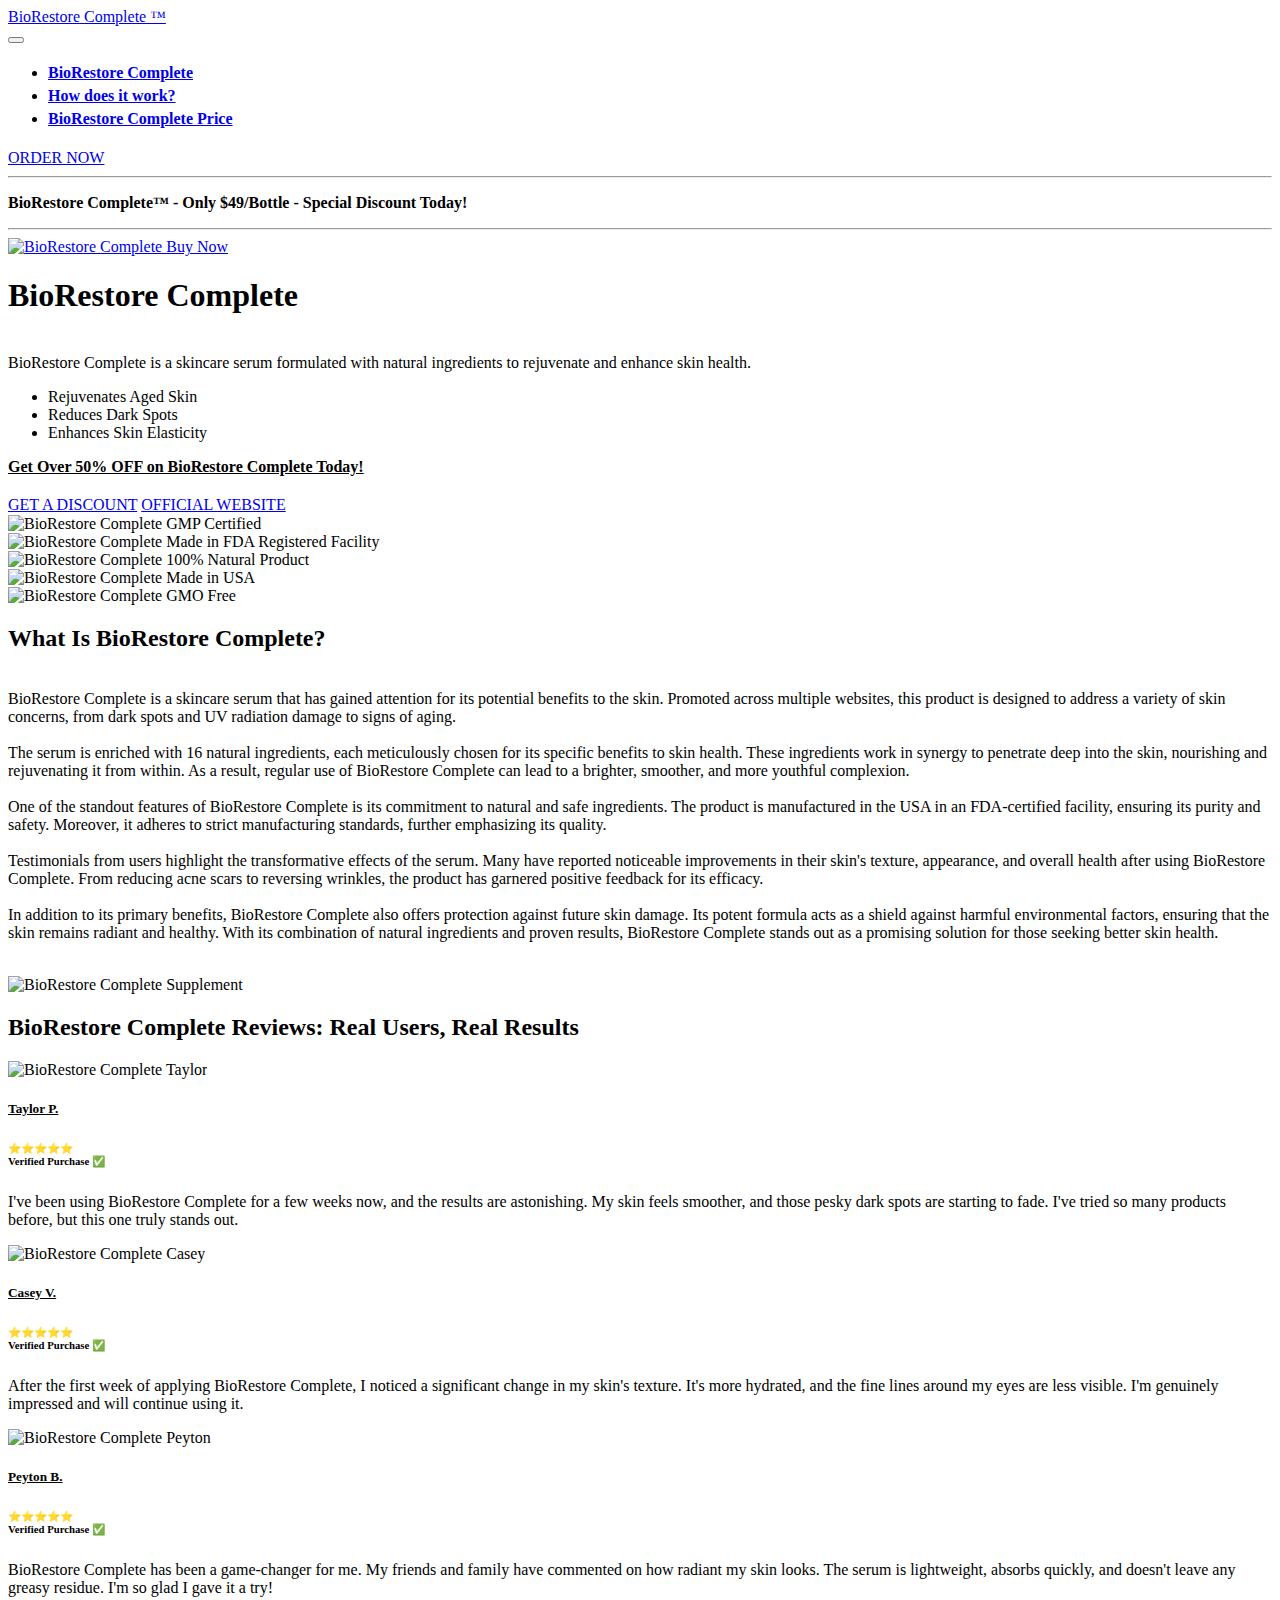
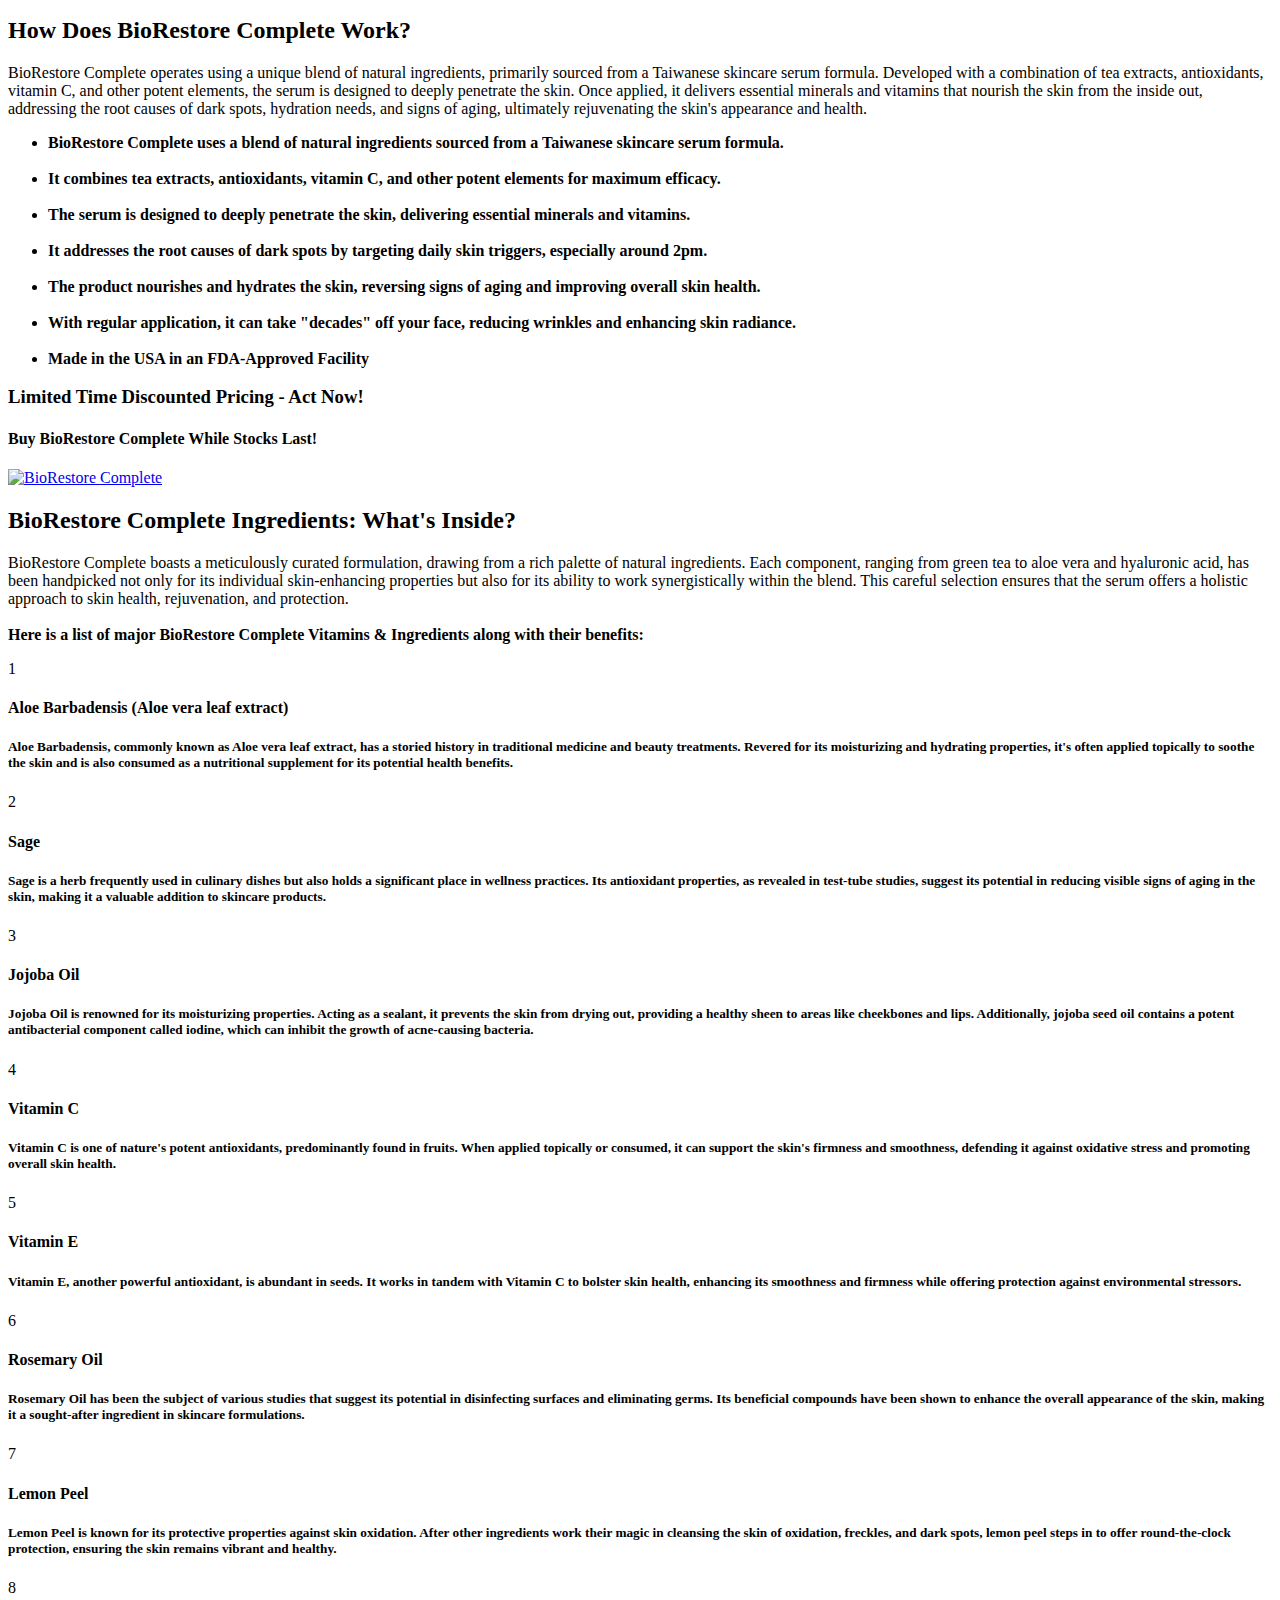
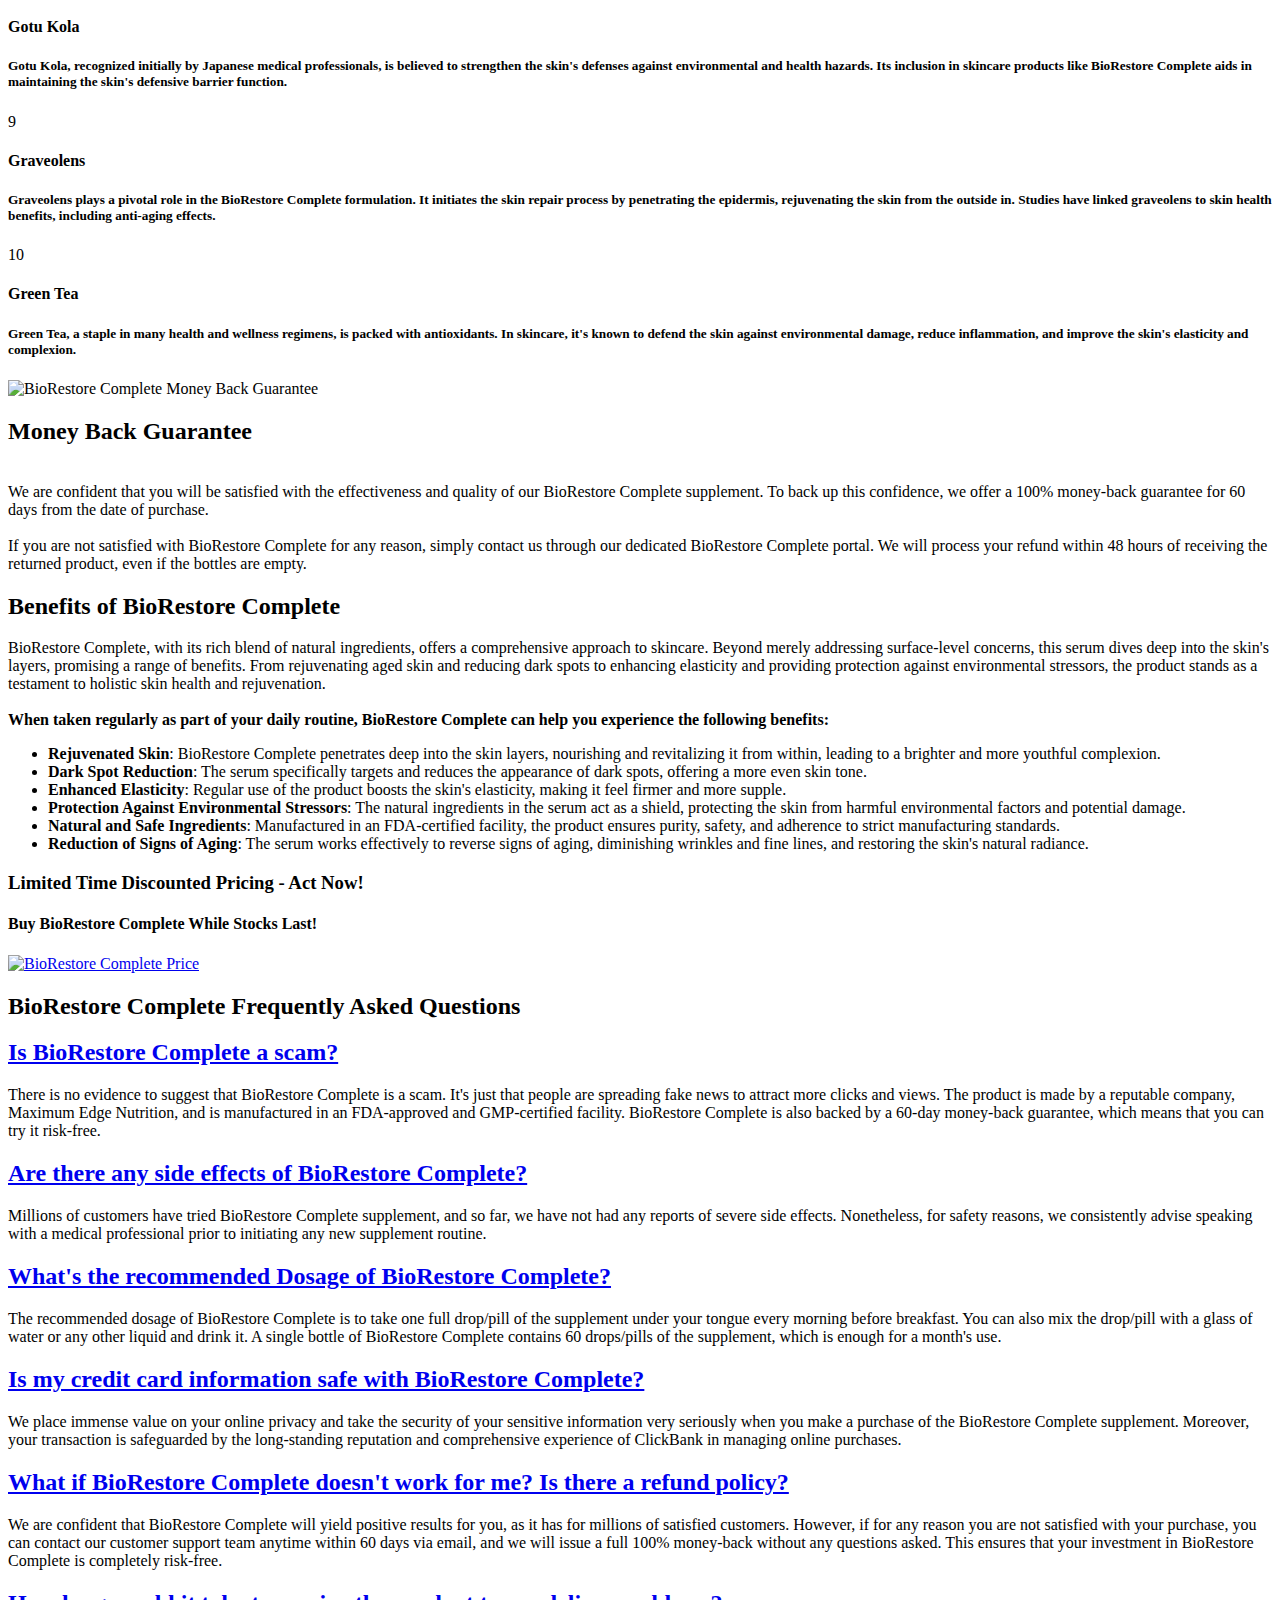
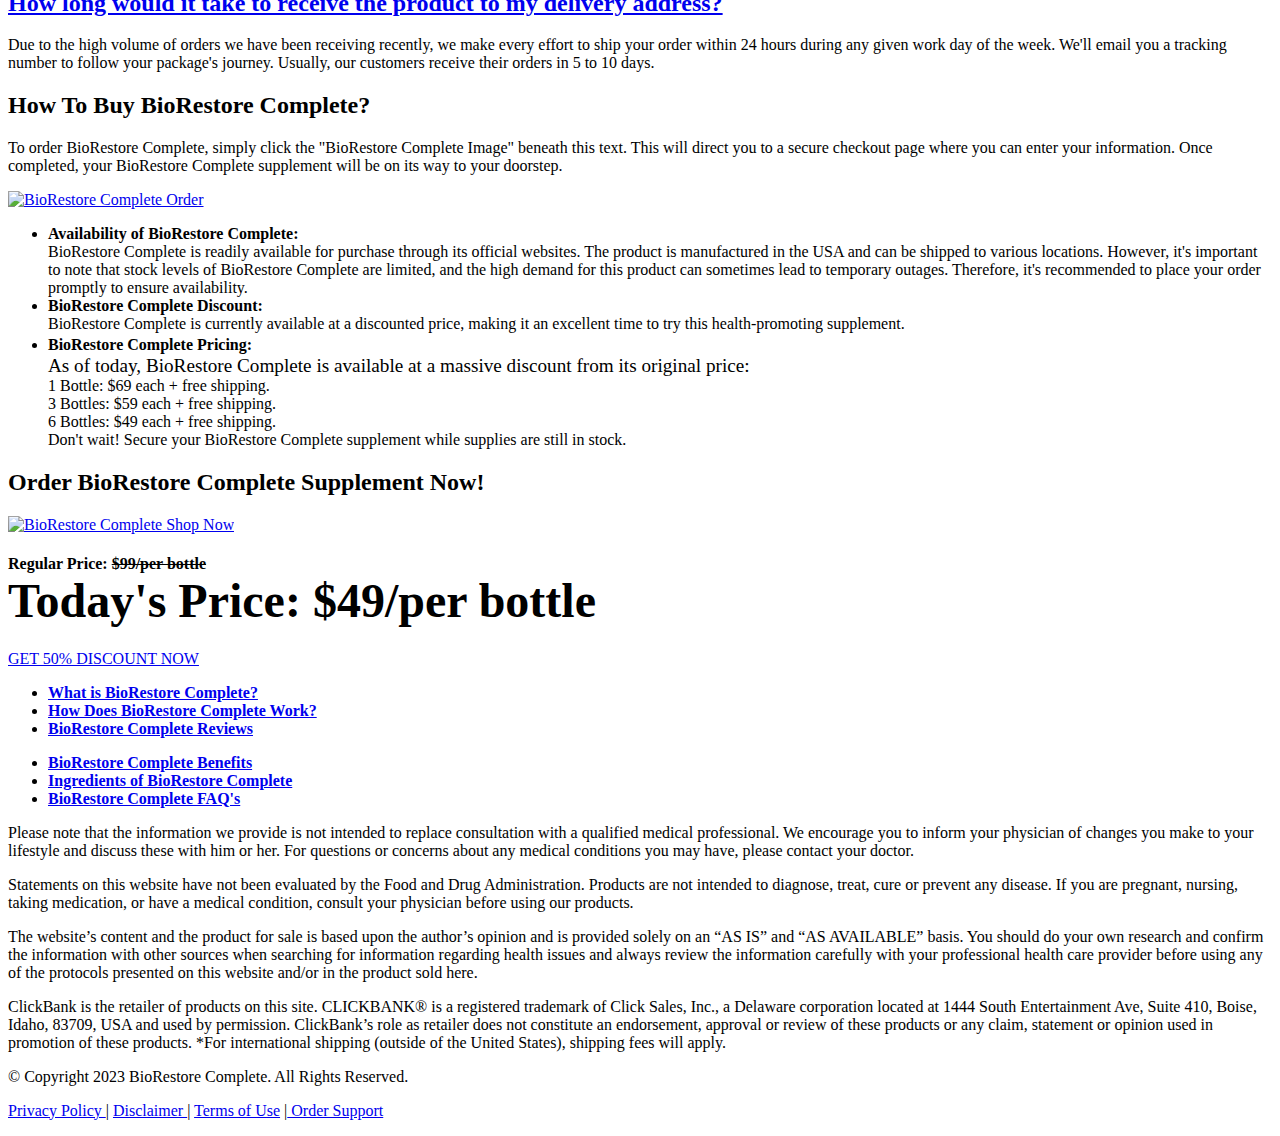
==== commit 07a6c3f9: "Template-2" ====
--- a/index.html
+++ b/index.html
@@ -1,137 +1,35 @@
 <!DOCTYPE html>
-<html>
+<html lang="en-US">
   <head>
-    <title>BioRestore Complete - 50% Off! Only $49/Bottle | Official Site</title>
+    <title>BioRestore Complete | Official USA Sale - 50% Off at $49/Bottle</title>
 
     <meta charset="UTF-8" />
     <meta http-equiv="X-UA-Compatible" content="IE=edge" />
 
     <meta name="twitter:card" content="summary_large_image" />
     <meta name="twitter:image:src" content="" />
-    <meta property="og:image" content="assets-2/images/BioRestore-Complete.png" />
-    <meta name="twitter:title" content="BioRestore Complete - 50% Off! Only $49/Bottle | Official Site" />
-    <meta
-      name="viewport"
-      content="width=device-width, initial-scale=1, minimum-scale=1"
-    />
-    <link
-      rel="shortcut icon"
-      href="assets-2/images/usa.png"
-      type="image/x-icon"
-    />
-    <meta name="description" content="BioRestore Complete is your ultimate anti-aging solution at just $49 per bottle. Experience radiant skin, reduced dark spots, and protection against harmful radiation with this all-natural serum. Order now for a youthful glow!" />
-    <meta
-      name="keywords"
-      content="BioRestore Complete, BioRestore Complete supplement, buy BioRestore Complete"
-    />
-    <meta http-equiv="content-language" content="en-us" />
-
-    <link
-      rel="stylesheet"
-      href="assets-2/web/assets/mobirise-icons2/mobirise2.css"
-    />
-    <link
-      rel="stylesheet"
-      href="assets-2/web/assets/mobirise-icons/mobirise-icons.css"
-    />
+    <meta property="og:image" content="assets-2/images/biorestore-complete.jpg" />
+    <meta name="twitter:title" content="BioRestore Complete | Official USA Sale - 50% Off at $49/Bottle" />
+    <meta name="viewport" content="width=device-width, initial-scale=1, minimum-scale=1" />
+    <link rel="shortcut icon" href="assets-2/images/usa.png" type="image/x-icon" />
+    <meta name="description" content="BioRestore Complete offers a natural skincare solution with a blend of potent ingredients. Dive into rejuvenated skin with our special offer, now at 50% off for just $49 per bottle. Experience the transformation today!" />
+    <meta name="keywords" content="BioRestore Complete, BioRestore Complete supplement, buy BioRestore Complete, BioRestore Complete official, BioRestore Complete reviews" />
+
+    <link rel="canonical" href="https://biorestores.org" />
+    <link rel="stylesheet" href="assets-2/web/assets/mobirise-icons2/mobirise2.css" />
+    <link rel="stylesheet" href="assets-2/web/assets/mobirise-icons/mobirise-icons.css" />
     <link rel="stylesheet" href="assets-2/bootstrap/css/bootstrap.min.css" />
     <link rel="stylesheet" href="assets-2/bootstrap/css/bootstrap-grid.min.css" />
-    <link
-      rel="stylesheet"
-      href="assets-2/bootstrap/css/bootstrap-reboot.min.css"
-    />
+    <link rel="stylesheet" href="assets-2/bootstrap/css/bootstrap-reboot.min.css" />
     <link rel="stylesheet" href="assets-2/animatecss/animate.css" />
     <link rel="stylesheet" href="assets-2/dropdown/css/style.css" />
     <link rel="stylesheet" href="assets-2/socicon/css/styles.css" />
     <link rel="stylesheet" href="assets-2/theme/css/style.css" />
-    <link
-      rel="preload"
-      href="https://fonts.googleapis.com/css?family=Jost:100,200,300,400,500,600,700,800,900,100i,200i,300i,400i,500i,600i,700i,800i,900i&display=swap"
-      as="style"
-      onload="this.onload=null;this.rel='stylesheet'"
-    />
-    <noscript
-      ><link
-        rel="stylesheet"
-        href="https://fonts.googleapis.com/css?family=Jost:100,200,300,400,500,600,700,800,900,100i,200i,300i,400i,500i,600i,700i,800i,900i&display=swap"
-    /></noscript>
-    <link
-      rel="preload"
-      as="style"
-      href="assets-2/mobirise/css/mbr-additional.css"
-    />
-    <link
-      rel="stylesheet"
-      href="assets-2/mobirise/css/mbr-additional.css"
-      type="text/css"
-    />
-
-  </head>
-  <body>
-    <!-- Analytics -->
-    <!-- Snap Pixel Code -->
-    <script type="text/javascript">
-      (function (e, t, n) {
-        if (e.snaptr) return;
-        var a = (e.snaptr = function () {
-          a.handleRequest
-            ? a.handleRequest.apply(a, arguments)
-            : a.queue.push(arguments);
-        });
-        a.queue = [];
-        var s = "script";
-        r = t.createElement(s);
-        r.async = !0;
-        r.src = n;
-        var u = t.getElementsByTagName(s)[0];
-        u.parentNode.insertBefore(r, u);
-      })(window, document, "https://sc-static.net/scevent.min.js");
-
-      snaptr("init", "e9f0e346-bda5-463f-97de-9b89f2078033", {
-        user_email: "__INSERT_USER_EMAIL__",
-      });
-
-      snaptr("track", "PAGE_VIEW");
-    </script>
-    <!-- End Snap Pixel Code -->
-
-    <!-- Meta Pixel Code -->
-    <script>
-      !(function (f, b, e, v, n, t, s) {
-        if (f.fbq) return;
-        n = f.fbq = function () {
-          n.callMethod
-            ? n.callMethod.apply(n, arguments)
-            : n.queue.push(arguments);
-        };
-        if (!f._fbq) f._fbq = n;
-        n.push = n;
-        n.loaded = !0;
-        n.version = "2.0";
-        n.queue = [];
-        t = b.createElement(e);
-        t.async = !0;
-        t.src = v;
-        s = b.getElementsByTagName(e)[0];
-        s.parentNode.insertBefore(t, s);
-      })(
-        window,
-        document,
-        "script",
-        "https://connect.facebook.net/en_US/fbevents.js"
-      );
-      fbq("init", "1252382062025789");
-      fbq("track", "PageView");
-    </script>
-    <noscript
-      ><img
-        height="1"
-        width="1"
-        style="display: none"
-        src="https://www.facebook.com/tr?id=1252382062025789&ev=PageView&noscript=1"
-    /></noscript>
-    <!-- End Meta Pixel Code -->
-
+    <link rel="preload" href="https://fonts.googleapis.com/css?family=Jost:100,200,300,400,500,600,700,800,900,100i,200i,300i,400i,500i,600i,700i,800i,900i&display=swap" as="style" onload="this.onload=null;this.rel='stylesheet'" />
+    <noscript><link rel="stylesheet" href="https://fonts.googleapis.com/css?family=Jost:100,200,300,400,500,600,700,800,900,100i,200i,300i,400i,500i,600i,700i,800i,900i&display=swap" /></noscript>
+    <link rel="preload" as="style" href="assets-2/mobirise/css/mbr-additional.css" />
+    <link rel="stylesheet" href="assets-2/mobirise/css/mbr-additional.css" type="text/css" />
+    
     <!-- Google tag (gtag.js) -->
     <script
       async
@@ -148,6 +46,306 @@
     </script>
     <!-- /Analytics -->
 
+    <script type="application/ld+json">
+      {
+        "@context": "https://schema.org/",
+        "@type": "Product",
+        "name": "BioRestore Complete",
+        "image": [
+          "https://biorestores.org/assets-2/images/biorestore-complete.jpg"
+         ],
+        "description": "BioRestore Complete operates using a unique blend of natural ingredients, primarily sourced from a Taiwanese skincare serum formula. Developed with a combination of tea extracts, antioxidants, vitamin C, and other potent elements, the serum is designed to deeply penetrate the skin. Once applied, it delivers essential minerals and vitamins that nourish the skin from the inside out, addressing the root causes of dark spots, hydration needs, and signs of aging, ultimately rejuvenating the skin's appearance and health.",
+        "sku": "0",
+        "mpn": "0",
+        "brand": {
+          "@type": "Brand",
+          "name": "BioRestore Complete"
+        },
+        "review": {
+          "@type": "Review",
+          "reviewRating": {
+            "@type": "Rating",
+            "ratingValue": "5",
+            "bestRating": "5"
+          },
+          "author": {
+            "@type": "Person",
+            "name": "Taylor P."
+          }
+        },
+        "aggregateRating": {
+          "@type": "AggregateRating",
+          "ratingValue": "5",
+          "reviewCount": "32000"
+        },
+        "offers": {
+          "@type": "Offer",
+          "url": "https://biorestores.org/",
+          "priceCurrency": "USD",
+          "price": "49.00",
+          "priceValidUntil": "2025-12-30",
+          "itemCondition": "https://schema.org/newCondition",
+          "availability": "https://schema.org/InStock"
+        }
+      }
+      </script>
+  <script type="application/ld+json">
+      {"@context": "https://schema.org",
+        "@type": "ImageGallery",
+                           "url": "https://biorestores.org/",
+          "image":  [ 
+            {
+            "@type": "ImageObject",
+            "url": "https://biorestores.org/assets-2/images/biorestore-complete.jpg"
+            },
+            {
+            "@type": "ImageObject",
+            "url": "https://biorestores.org/assets-2/images/biorestore-complete-supplement.jpg"
+            },
+                      {
+            "@type": "ImageObject",
+            "url": "https://biorestores.org/assets-2/images/biorestore-complete-supplement.jpg"
+            },
+                      {
+            "@type": "ImageObject",
+            "url": "https://biorestores.org/assets-2/images/biorestore-complete-buy.jpg"
+            },
+                      {
+            "@type": "ImageObject",
+            "url": "https://biorestores.org/assets-2/images/biorestore-complete-buy.jpg"
+            },
+            {
+            "@type": "ImageObject",
+            "url": "https://biorestores.org/assets-2/images/biorestore-complete-buy.jpg"
+            }
+            ]  
+          }
+    </script>
+  <script type="application/ld+json">
+  {
+    "@context": "https://schema.org",
+    "@type": "FAQPage",
+   "url": "https://biorestores.org/",
+    "mainEntity": [{
+      "@type": "Question",
+      "name": "Is BioRestore Complete a scam?",
+      "acceptedAnswer": {
+        "@type": "Answer",
+        "text": "There is no evidence to suggest that Ocuprime is a scam. It's just that people are spreading fake news to attract more clicks and views. The product is made by a reputable company, Maximum Edge Nutrition, and is manufactured in an FDA-approved and GMP-certified facility. BioRestore Complete is also backed by a 60-day money-back guarantee, which means that you can try it risk-free."
+      }
+    }, {
+      "@type": "Question",
+      "name": "Are there any side effects of BioRestore Complete?",
+      "acceptedAnswer": {
+        "@type": "Answer",
+        "text": "Millions of customers have tried BioRestore Complete supplement, and so far, we have not had any reports of severe side effects. Nonetheless, for safety reasons, we consistently advise speaking with a medical professional prior to initiating any new supplement routine."
+      }
+    }, {
+      "@type": "Question",
+      "name": "What's the recommended Dosage of BioRestore Complete?",
+      "acceptedAnswer": {
+        "@type": "Answer",
+        "text": "The recommended dosage of BioRestore Complete is to take one full drop/pill of the supplement under your tongue every morning before breakfast. You can also mix the drop/pill with a glass of water or any other liquid and drink it. A single bottle of BioRestore Complete contains 60 drops/pills of the supplement, which is enough for a month's use."
+      }
+    }, {
+      "@type": "Question",
+      "name": "Is my credit card information safe with BioRestore Complete?",
+      "acceptedAnswer": {
+        "@type": "Answer",
+        "text": "We place immense value on your online privacy and take the security of your sensitive information very seriously when you make a purchase of the BioRestore Complete supplement. Moreover, your transaction is safeguarded by the long-standing reputation and comprehensive experience of ClickBank in managing online purchases."
+      }
+    }, {
+     "@type": "Question",
+      "name": "What if BioRestore Complete doesn't work for me? Is there a refund policy?",
+      "acceptedAnswer": {
+        "@type": "Answer",
+        "text": "We are confident that BioRestore Complete will yield positive results for you, as it has for millions of satisfied customers. However, if for any reason you are not satisfied with your purchase, you can contact our customer support team anytime within 60 days via email, and we will issue a full 100% money-back without any questions asked. This ensures that your investment in BioRestore Complete is completely risk-free."
+      }
+    }, {
+      "@type": "Question",
+      "name": "How long would it take to receive the product to my delivery address?",
+      "acceptedAnswer": {
+        "@type": "Answer",
+        "text":"Due to the high volume of orders we have been receiving recently, we make every effort to ship your order within 24 hours during any given work day of the week. We'll email you a tracking number to follow your package's journey. Usually, our customers receive their orders in 5 to 10 days."}
+      }]
+    }
+  </script>
+  <script type="application/ld+json">{
+      "@context": "https://schema.org",
+      "@type": "Review",
+      "itemReviewed": {
+          "@type": "Organization",
+          "name": "BioRestore Complete"
+      },
+      "reviewRating": {
+          "@type": "Rating",
+          "ratingValue": "5",
+          "bestRating": "5",
+          "worstRating": "0"
+      },
+      "name": "Taylor P.",
+      "author": {
+          "@type": "Person",
+          "name": "admin"
+      },
+      "reviewBody": "I've been using BioRestore Complete for a few weeks now, and the results are astonishing. My skin feels smoother, and those pesky dark spots are starting to fade. I've tried so many products before, but this one truly stands out.",
+      "datePublished": "2023-06-26",
+      "publisher": {
+          "@type": "Organization",
+          "name": "BioRestore Complete"
+      }
+  }</script>
+  <script type="application/ld+json">{
+      "@context": "https://schema.org",
+      "@type": "Review",
+      "itemReviewed": {
+          "@type": "Organization",
+          "name": "BioRestore Complete"
+      },
+      "reviewRating": {
+          "@type": "Rating",
+          "ratingValue": "5",
+          "bestRating": "5",
+          "worstRating": "0"
+      },
+      "name": "Casey V.",
+      "author": {
+          "@type": "Person",
+          "name": "admin"
+      },
+      "reviewBody": "After the first week of applying BioRestore Complete, I noticed a significant change in my skin's texture. It's more hydrated, and the fine lines around my eyes are less visible. I'm genuinely impressed and will continue using it.",
+      "datePublished": "2023-07-15",
+      "publisher": {
+          "@type": "Organization",
+          "name": "BioRestore Complete"
+      }
+  }</script>
+  <script type="application/ld+json">{
+      "@context": "https://schema.org",
+      "@type": "Review",
+      "itemReviewed": {
+          "@type": "Organization",
+          "name": "BioRestore Complete"
+      },
+      "reviewRating": {
+          "@type": "Rating",
+          "ratingValue": "5",
+          "bestRating": "5",
+          "worstRating": "0"
+      },
+      "name": "Peyton B.",
+      "author": {
+          "@type": "Person",
+          "name": "admin"
+      },
+      "reviewBody": "BioRestore Complete has been a game-changer for me. My friends and family have commented on how radiant my skin looks. The serum is lightweight, absorbs quickly, and doesn't leave any greasy residue. I'm so glad I gave it a try!",
+      "datePublished": "2023-08-13",
+      "publisher": {
+          "@type": "Organization",
+          "name": "BioRestore Complete"
+      }
+  }</script>
+  <script type="application/ld+json">
+      {
+        "@context": "https://schema.org",
+        "@type": "Article",
+        "headline": "BioRestore Complete Ingredients: What's Inside?",
+        "description": "BioRestore Complete boasts a meticulously curated formulation, drawing from a rich palette of natural ingredients. Each component, ranging from green tea to aloe vera and hyaluronic acid, has been handpicked not only for its individual skin-enhancing properties but also for its ability to work synergistically within the blend. This careful selection ensures that the serum offers a holistic approach to skin health, rejuvenation, and protection.",
+        "image": [
+          "https://biorestores.org/assets-2/images/biorestore-complete.jpg"
+         ],
+        "datePublished": "2023-01-01T08:00:00+08:00",
+        "dateModified": "2023-10-24T09:20:00+08:00",
+        "author": [{
+            "@type": "Person",
+            "name": "BioRestore Complete",
+            "url": "https://biorestores.org/"
+          
+        }]
+      }
+      </script>
+  <script type="application/ld+json">
+      {
+        "@context": "https://schema.org",
+        "@type": "Article",
+        "headline": "Benefits of BioRestore Complete",
+        "description": "BioRestore Complete, with its rich blend of natural ingredients, offers a comprehensive approach to skincare. Beyond merely addressing surface-level concerns, this serum dives deep into the skin's layers, promising a range of benefits. From rejuvenating aged skin and reducing dark spots to enhancing elasticity and providing protection against environmental stressors, the product stands as a testament to holistic skin health and rejuvenation.",
+        "image": [
+          "https://biorestores.org/assets-2/images/biorestore-complete.jpg"
+         ],
+        "datePublished": "2023-01-01T08:00:00+08:00",
+        "dateModified": "2023-10-24T09:20:00+08:00",
+        "author": [{
+            "@type": "Person",
+            "name": "BioRestore Complete",
+            "url": "https://biorestores.org/"
+          
+        }]
+      }
+      </script>
+  <script type="application/ld+json">
+      {
+        "@context": "https://schema.org",
+        "@type": "Article",
+        "headline": "How To Buy BioRestore Complete?",
+        "description": "To order BioRestore Complete, simply click the BioRestore Complete Image beneath this text. This will direct you to a secure checkout page where you can enter your information. Once completed, your BioRestore Complete supplement will be on its way to your doorstep.
+        Availability of BioRestore Complete:
+  BioRestore Complete is readily available for purchase through its official websites. The product is manufactured in the USA and can be shipped to various locations. However, it's important to note that stock levels of BioRestore Complete are limited, and the high demand for this product can sometimes lead to temporary outages. Therefore, it's recommended to place your order promptly to ensure availability.
+  BioRestore Complete Discount:
+  BioRestore Complete is currently available at a discounted price, making it an excellent time to try this health-promoting supplement.
+  BioRestore Complete Pricing:
+  As of today, BioRestore Complete is available at a massive discount from its original price: 
+  1 Bottle: $69 each + free shipping.
+  3 Bottles: $59 each + free shipping.
+  6 Bottles: $49 each + free shipping.
+  Don't wait! Secure your BioRestore Complete supplement while supplies are still in stock..........",
+        "image": [
+          "https://biorestores.org/assets-2/images/biorestore-complete-order.jpg"
+         ],
+        "datePublished": "2023-01-01T08:00:00+08:00",
+        "dateModified": "2023-10-24T09:20:00+08:00",
+        "author": [{
+            "@type": "Person",
+            "name": "BioRestore Complete",
+            "url": "https://biorestores.org/"
+          
+        }]
+      }
+      </script>
+  <script type='application/ld+json'> 
+  {
+    "@context": "https://www.schema.org",
+    "@type": "WebSite",
+    "name": "BioRestore Complete",
+    "alternateName": "BioRestore Complete",
+    "url": "https://biorestores.org/"
+  }
+   </script>
+  <script type="application/ld+json">
+  {
+      "@context": "https://schema.org",
+      "@type": "WebPage",
+      "name": "BioRestore Complete",
+      "description": "BioRestore Complete is a skincare serum formulated with natural ingredients to rejuvenate and enhance skin health.",
+      "publisher": {
+          "@type": "Organization",
+          "name": "BioRestore Complete",
+          "url": "https://biorestores.org/"
+      },
+      "license": "https://biorestores.org/"
+  }
+  </script>
+  <script type="application/ld+json">
+  {
+    "@context": "https://schema.org",
+    "@type": "Organization",
+    "url": "https://biorestores.org/",
+    "logo": "https://biorestores.org/assets-2/images/usa.png"
+  }
+  </script>   
+
+  </head>
+  <body>
     <section
       data-bs-version="5.1"
       class="menu menu2 cid-tmAYGHW7QI"
@@ -268,7 +466,7 @@
           <div class="col-12 col-md-5 image-wrapper">
             <a href="https://df152w6wi05t6rayv9031m4qea.hop.clickbank.net" rel="nofollow" alt="BioRestore Complete" title="BioRestore Complete"
               ><img
-                src="assets-2/images/BioRestore-Complete.png"
+                src="assets-2/images/biorestore-complete.jpg"
                 alt="BioRestore Complete Buy Now"
             /></a>
           </div>
@@ -278,16 +476,16 @@
                 <strong>BioRestore Complete</strong>
               </h1>
               <p class="mbr-text mbr-fonts-style display-7">
-                <br />BioRestore Complete is an anti-aging skin serum formulated to clear dark spots, protect against harmful radiation, and erase signs of aging.
+                <br />BioRestore Complete is a skincare serum formulated with natural ingredients to rejuvenate and enhance skin health.
               </p>
               <div class="mbr-text mbr-fonts-style display-4">
                 <ul>
                   
+                  <li>Rejuvenates Aged Skin</li>
+                  
                   <li>Reduces Dark Spots</li>
                   
-                  <li>Anti-Aging Properties</li>
-                  
-                  <li>Radiation Skin Protection</li>
+                  <li>Enhances Skin Elasticity</li>
                   
                 </ul>
               </div>
@@ -375,12 +573,11 @@
                 </h2>
                 <p class="mbr-text mbr-fonts-style mb-4 display-7">
                   <br />
-                   BioRestore Complete is a unique anti-aging skin serum that stands out in the skincare market. Designed with a primary aim to clear dark spots, this serum goes beyond just surface-level treatment. It delves deep to remove signs of damage and aging, ensuring users achieve a youthful and radiant complexion.<br /><br />
-                   The serum's formulation is backed by scientific research, boasting a blend of 16 powerful natural ingredients. These ingredients work in perfect synergy, each contributing to the overall effectiveness of the product. From hydrating elements like hyaluronic acid to protective agents like witch hazel, every component has a specific role in skin rejuvenation.<br /><br />
-                   One of the standout features of BioRestore Complete is its ability to protect the skin from harmful radiation. In today's digital age, our skin is constantly exposed to screens emitting blue light, which can accelerate skin aging. This serum addresses this concern by forming a protective barrier, shielding the skin from potential damage.<br /><br />
-                   Manufactured in the USA, the product adheres to stringent quality standards. It is produced in an FDA-approved and GMP-certified facility, ensuring its safety and efficacy. This commitment to quality ensures that users receive a product free from harmful chemicals, GMOs, and gluten.<br /><br />
-                   Customer satisfaction is a top priority for the makers of BioRestore Complete. Recognizing the varied skin types and concerns of users, they offer a 60-day money-back guarantee. This ensures that if a customer is not satisfied with the results, they can easily avail of a full refund.<br /><br />
-                   In conclusion, BioRestore Complete is not just another skincare product. It is a comprehensive solution that addresses multiple skin concerns, from dark spots to radiation protection, ensuring users achieve and maintain healthy, glowing skin.<br /><br />
+                   BioRestore Complete is a skincare serum that has gained attention for its potential benefits to the skin. Promoted across multiple websites, this product is designed to address a variety of skin concerns, from dark spots and UV radiation damage to signs of aging.<br /><br />
+                   The serum is enriched with 16 natural ingredients, each meticulously chosen for its specific benefits to skin health. These ingredients work in synergy to penetrate deep into the skin, nourishing and rejuvenating it from within. As a result, regular use of BioRestore Complete can lead to a brighter, smoother, and more youthful complexion.<br /><br />
+                   One of the standout features of BioRestore Complete is its commitment to natural and safe ingredients. The product is manufactured in the USA in an FDA-certified facility, ensuring its purity and safety. Moreover, it adheres to strict manufacturing standards, further emphasizing its quality.<br /><br />
+                   Testimonials from users highlight the transformative effects of the serum. Many have reported noticeable improvements in their skin's texture, appearance, and overall health after using BioRestore Complete. From reducing acne scars to reversing wrinkles, the product has garnered positive feedback for its efficacy.<br /><br />
+                   In addition to its primary benefits, BioRestore Complete also offers protection against future skin damage. Its potent formula acts as a shield against harmful environmental factors, ensuring that the skin remains radiant and healthy. With its combination of natural ingredients and proven results, BioRestore Complete stands out as a promising solution for those seeking better skin health.<br /><br />
                   
                 </p>
               </div>
@@ -389,7 +586,7 @@
           <div class="p-0 col-12 col-lg-6 md-pb">
             <div class="image-wrapper">
               <img
-                src="assets-2/images/BioRestore-Complete-supplement.png"
+                src="assets-2/images/biorestore-complete-supplement.jpg"
                 alt="BioRestore Complete Supplement"
               />
             </div>
@@ -429,7 +626,7 @@
               <div class="col-12 col-md-2">
                 <div class="image-wrapper">
                   <img
-                    src="assets-2/images/taylor.png"
+                    src="assets-2/images/taylor.jpg"
                     alt="BioRestore Complete Taylor"
                   />
                 </div>
@@ -443,7 +640,7 @@
                     ⭐⭐⭐⭐⭐<br /><strong>Verified Purchase ✅</strong>
                   </h6>
                   <p class="mbr-text mbr-fonts-style display-7">
-                    I've been using BioRestore Complete for a month now, and the results are astonishing. My dark spots have faded, and my skin feels so much smoother. The best part? No more fine lines around my eyes!
+                    I've been using BioRestore Complete for a few weeks now, and the results are astonishing. My skin feels smoother, and those pesky dark spots are starting to fade. I've tried so many products before, but this one truly stands out.
                   </p>
                 </div>
               </div>
@@ -455,7 +652,7 @@
             <div class="row align-items-center">
               <div class="col-12 col-md-2">
                 <div class="image-wrapper">
-                  <img src="assets-2/images/casey.png" alt="BioRestore Complete Casey" />
+                  <img src="assets-2/images/casey.jpg" alt="BioRestore Complete Casey" />
                 </div>
               </div>
               <div class="col-12 col-md">
@@ -467,7 +664,7 @@
                     ⭐⭐⭐⭐⭐<br /><strong>Verified Purchase ✅</strong>
                   </h6>
                   <p class="mbr-text mbr-fonts-style display-7">
-                    I was skeptical at first, but BioRestore Complete has become a game-changer for me. My skin feels hydrated, and the glow is undeniable. I've received so many compliments lately, and I owe it all to this serum.
+                    After the first week of applying BioRestore Complete, I noticed a significant change in my skin's texture. It's more hydrated, and the fine lines around my eyes are less visible. I'm genuinely impressed and will continue using it.
                   </p>
                 </div>
               </div>
@@ -480,7 +677,7 @@
               <div class="col-12 col-md-2">
                 <div class="image-wrapper">
                   <img
-                    src="assets-2/images/peyton.png"
+                    src="assets-2/images/peyton.jpg"
                     alt="BioRestore Complete Peyton"
                   />
                 </div>
@@ -494,7 +691,7 @@
                     ⭐⭐⭐⭐⭐<br /><strong>Verified Purchase ✅</strong>
                   </h6>
                   <p class="mbr-text mbr-fonts-style display-7">
-                    After trying countless products, I finally found the one. BioRestore Complete not only cleared my dark spots but also added a youthful radiance I thought was gone forever. Plus, the protection against screen radiation is a bonus in this digital age!
+                    BioRestore Complete has been a game-changer for me. My friends and family have commented on how radiant my skin looks. The serum is lightweight, absorbs quickly, and doesn't leave any greasy residue. I'm so glad I gave it a try!
                   </p>
                 </div>
               </div>
@@ -531,7 +728,7 @@
         <div class="row justify-content-center">
           <div class="col-md-12 col-lg-10">
             <p class="mbr-text mbr-fonts-style display-7">
-              BioRestore Complete is a groundbreaking anti-aging skin serum that goes beyond surface-level treatment. Harnessing the power of 16 potent natural ingredients, the serum works by forming a protective barrier on the skin, defending it from external damage such as harmful radiation. This protective shield, combined with the serum's ability to address skin oxidation, ensures that dark spots are cleared, and the effects of aging, such as wrinkles, are diminished, leaving the skin rejuvenated and radiant.
+              BioRestore Complete operates using a unique blend of natural ingredients, primarily sourced from a Taiwanese skincare serum formula. Developed with a combination of tea extracts, antioxidants, vitamin C, and other potent elements, the serum is designed to deeply penetrate the skin. Once applied, it delivers essential minerals and vitamins that nourish the skin from the inside out, addressing the root causes of dark spots, hydration needs, and signs of aging, ultimately rejuvenating the skin's appearance and health.
               <br />
             </p>
           </div>
@@ -550,22 +747,22 @@
             <div class="mbr-text mbr-fonts-style display-7">
               <ul>
                 
-                <li><strong>BioRestore Complete harnesses 16 potent natural ingredients for skin rejuvenation.</strong></li>
+                <li><strong>BioRestore Complete uses a blend of natural ingredients sourced from a Taiwanese skincare serum formula.</strong></li>
                 <br />
                 
-                <li><strong>The serum forms a protective barrier, shielding skin from harmful external factors.</strong></li>
+                <li><strong>It combines tea extracts, antioxidants, vitamin C, and other potent elements for maximum efficacy.</strong></li>
                 <br />
                 
-                <li><strong>It addresses skin oxidation, effectively reducing the appearance of dark spots.</strong></li>
+                <li><strong>The serum is designed to deeply penetrate the skin, delivering essential minerals and vitamins.</strong></li>
                 <br />
                 
-                <li><strong>The formula penetrates deep, clearing signs of damage and aging.</strong></li>
+                <li><strong>It addresses the root causes of dark spots by targeting daily skin triggers, especially around 2pm.</strong></li>
                 <br />
                 
-                <li><strong>It offers protection against blue light radiation, prevalent in today's digital age.</strong></li>
+                <li><strong>The product nourishes and hydrates the skin, reversing signs of aging and improving overall skin health.</strong></li>
                 <br />
                 
-                <li><strong>Regular use promotes a radiant complexion, diminishing wrinkles and enhancing skin texture.</strong></li>
+                <li><strong>With regular application, it can take "decades" off your face, reducing wrinkles and enhancing skin radiance.</strong></li>
                 <br />
                 
                 <li>
@@ -608,7 +805,7 @@
             <div class="image-wrapper">
               <a href="https://df152w6wi05t6rayv9031m4qea.hop.clickbank.net" rel="nofollow" alt="BioRestore Complete" title="BioRestore Complete"
                 ><img
-                  src="assets-2/images/BioRestore-Complete-buy.png"
+                  src="assets-2/images/biorestore-complete-buy.jpg"
                   alt="BioRestore Complete"
               /></a>
             </div>
@@ -644,7 +841,7 @@
         <div class="row justify-content-center">
           <div class="col-md-12 col-lg-10">
             <p class="mbr-text mbr-fonts-style display-7">
-              BioRestore Complete boasts a meticulously curated blend of ingredients, each chosen for its unique skin benefits. This anti-aging serum combines the potency of 16 natural components, ranging from hydrating agents like hyaluronic acid to protective elements such as witch hazel. Together, these ingredients work in harmony to offer a comprehensive skincare solution, addressing dark spots, radiation protection, and signs of aging, ensuring users achieve a youthful and radiant complexion.
+              BioRestore Complete boasts a meticulously curated formulation, drawing from a rich palette of natural ingredients. Each component, ranging from green tea to aloe vera and hyaluronic acid, has been handpicked not only for its individual skin-enhancing properties but also for its ability to work synergistically within the blend. This careful selection ensures that the serum offers a holistic approach to skin health, rejuvenation, and protection.
               <br /><br /><strong
                 >Here is a list of major BioRestore Complete Vitamins &amp;
                 Ingredients along with their benefits:&nbsp;</strong
@@ -674,10 +871,10 @@
                 <h4
                   class="icon-title card-title mbr-black mbr-fonts-style display-7"
                 >
-                  <strong>Graveolens</strong>
+                  <strong>Aloe Barbadensis (Aloe vera leaf extract)</strong>
                 </h4>
                 <h5 class="icon-text mbr-black mbr-fonts-style display-4">
-                  **Graveolens** is a potent ingredient known for its ability to penetrate the epidermis, repairing the skin from the outside in. Rich in flavonoids, phenolic acids, and natural steroids, it plays a crucial role in skin rejuvenation and health.
+                  Aloe Barbadensis, commonly known as Aloe vera leaf extract, has a storied history in traditional medicine and beauty treatments. Revered for its moisturizing and hydrating properties, it's often applied topically to soothe the skin and is also consumed as a nutritional supplement for its potential health benefits.
                 </h5>
               </div>
             </div>
@@ -692,10 +889,10 @@
                 <h4
                   class="icon-title card-title mbr-black mbr-fonts-style display-7"
                 >
-                  <strong>Aloe Vera</strong>
+                  <strong>Sage</strong>
                 </h4>
                 <h5 class="icon-text mbr-black mbr-fonts-style display-4">
-                  **Aloe Vera** is renowned for its soothing and healing properties. Often used to treat burns and skin irritations, its antibacterial properties and wound healing capabilities make it a staple in skincare formulations.
+                  Sage is a herb frequently used in culinary dishes but also holds a significant place in wellness practices. Its antioxidant properties, as revealed in test-tube studies, suggest its potential in reducing visible signs of aging in the skin, making it a valuable addition to skincare products.
                 </h5>
               </div>
             </div>
@@ -710,10 +907,10 @@
                 <h4
                   class="icon-title card-title mbr-black mbr-fonts-style display-7"
                 >
-                  <strong>Hyaluronic Acid</strong>
+                  <strong>Jojoba Oil</strong>
                 </h4>
                 <h5 class="icon-text mbr-black mbr-fonts-style display-4">
-                  **Hyaluronic Acid** is a naturally occurring substance in the skin known for its stunning capacity to attract and hold vast amounts of moisture. It revitalizes the skin's outer layers, making them soft, smooth, and radiantly hydrated.
+                  Jojoba Oil is renowned for its moisturizing properties. Acting as a sealant, it prevents the skin from drying out, providing a healthy sheen to areas like cheekbones and lips. Additionally, jojoba seed oil contains a potent antibacterial component called iodine, which can inhibit the growth of acne-causing bacteria.
                 </h5>
               </div>
             </div>
@@ -728,10 +925,10 @@
                 <h4
                   class="icon-title card-title mbr-black mbr-fonts-style display-7"
                 >
-                  <strong>Sencha (Green Tea Extract)</strong>
+                  <strong>Vitamin C</strong>
                 </h4>
                 <h5 class="icon-text mbr-black mbr-fonts-style display-4">
-                  **Sencha (Green Tea Extract)** is packed with antioxidants that help reduce inflammation and fight free radicals. It's particularly effective in protecting the skin against environmental pollutants and UV radiation.
+                  Vitamin C is one of nature's potent antioxidants, predominantly found in fruits. When applied topically or consumed, it can support the skin's firmness and smoothness, defending it against oxidative stress and promoting overall skin health.
                 </h5>
               </div>
             </div>
@@ -746,10 +943,10 @@
                 <h4
                   class="icon-title card-title mbr-black mbr-fonts-style display-7"
                 >
-                  <strong>Jojoba Oil</strong>
+                  <strong>Vitamin E</strong>
                 </h4>
                 <h5 class="icon-text mbr-black mbr-fonts-style display-4">
-                  **Jojoba Oil** is a natural moisturizer that closely resembles the skin's own sebum. Its antibacterial properties help control bacterial growth in hair follicles, making it beneficial for maintaining skin health.
+                  Vitamin E, another powerful antioxidant, is abundant in seeds. It works in tandem with Vitamin C to bolster skin health, enhancing its smoothness and firmness while offering protection against environmental stressors.
                 </h5>
               </div>
             </div>
@@ -764,10 +961,10 @@
                 <h4
                   class="icon-title card-title mbr-black mbr-fonts-style display-7"
                 >
-                  <strong>Witch Hazel</strong>
+                  <strong>Rosemary Oil</strong>
                 </h4>
                 <h5 class="icon-text mbr-black mbr-fonts-style display-4">
-                  **Witch Hazel** is a natural astringent that helps reduce inflammation, decrease oil, and redness. It also offers protective properties, creating a barrier to shield the skin from contaminants.
+                  Rosemary Oil has been the subject of various studies that suggest its potential in disinfecting surfaces and eliminating germs. Its beneficial compounds have been shown to enhance the overall appearance of the skin, making it a sought-after ingredient in skincare formulations.
                 </h5>
               </div>
             </div>
@@ -782,10 +979,10 @@
                 <h4
                   class="icon-title card-title mbr-black mbr-fonts-style display-7"
                 >
-                  <strong>Sage</strong>
+                  <strong>Lemon Peel</strong>
                 </h4>
                 <h5 class="icon-text mbr-black mbr-fonts-style display-4">
-                  **Sage** is a herb rich in antioxidants and anti-inflammatory compounds. It helps combat signs of aging and is known to improve blood circulation, ensuring nutrients reach the skin cells.
+                  Lemon Peel is known for its protective properties against skin oxidation. After other ingredients work their magic in cleansing the skin of oxidation, freckles, and dark spots, lemon peel steps in to offer round-the-clock protection, ensuring the skin remains vibrant and healthy.
                 </h5>
               </div>
             </div>
@@ -803,7 +1000,7 @@
                   <strong>Gotu Kola</strong>
                 </h4>
                 <h5 class="icon-text mbr-black mbr-fonts-style display-4">
-                  **Gotu Kola** is a traditional herb that strengthens the skin's defenses against external damage. It boosts the formation of collagen and skin tissue, ensuring the skin remains tight and youthful.
+                  Gotu Kola, recognized initially by Japanese medical professionals, is believed to strengthen the skin's defenses against environmental and health hazards. Its inclusion in skincare products like BioRestore Complete aids in maintaining the skin's defensive barrier function.
                 </h5>
               </div>
             </div>
@@ -818,10 +1015,10 @@
                 <h4
                   class="icon-title card-title mbr-black mbr-fonts-style display-7"
                 >
-                  <strong>Vitamin C</strong>
+                  <strong>Graveolens</strong>
                 </h4>
                 <h5 class="icon-text mbr-black mbr-fonts-style display-4">
-                  **Vitamin C** is an essential nutrient required for collagen production. It also acts as an antioxidant, protecting the skin from damage by free radicals and harmful UV rays.
+                  Graveolens plays a pivotal role in the BioRestore Complete formulation. It initiates the skin repair process by penetrating the epidermis, rejuvenating the skin from the outside in. Studies have linked graveolens to skin health benefits, including anti-aging effects.
                 </h5>
               </div>
             </div>
@@ -836,10 +1033,10 @@
                 <h4
                   class="icon-title card-title mbr-black mbr-fonts-style display-7"
                 >
-                  <strong>Vitamin E</strong>
+                  <strong>Green Tea</strong>
                 </h4>
                 <h5 class="icon-text mbr-black mbr-fonts-style display-4">
-                  **Vitamin E** is a powerful antioxidant that helps nourish and protect the skin from damage caused by free radicals. It also plays a vital role in skin repair, keeping it soft and hydrated.
+                  Green Tea, a staple in many health and wellness regimens, is packed with antioxidants. In skincare, it's known to defend the skin against environmental damage, reduce inflammation, and improve the skin's elasticity and complexion.
                 </h5>
               </div>
             </div>
@@ -861,7 +1058,7 @@
               <div class="col-12 col-lg-4">
                 <div class="image-wrapper">
                   <img
-                    src="assets-2/images/BioRestore-Complete-money-back-guarantee.png"
+                    src="assets-2/images/biorestore-complete-money-back-guarantee.jpg"
                     alt="BioRestore Complete Money Back Guarantee"
                   />
                 </div>
@@ -919,7 +1116,7 @@
         <div class="row justify-content-center">
           <div class="col-md-12 col-lg-10">
             <p class="mbr-text mbr-fonts-style display-7">
-              BioRestore Complete is more than just a skincare serum; it's a comprehensive solution to a myriad of skin concerns. Designed with precision and backed by scientific research, this serum offers a plethora of benefits. From clearing dark spots and reducing signs of aging to protecting the skin from harmful radiation, it ensures users not only achieve but also maintain a youthful, radiant complexion. The fusion of its potent ingredients guarantees results, making it a must-have in every skincare regimen.<br /><br /><strong
+              BioRestore Complete, with its rich blend of natural ingredients, offers a comprehensive approach to skincare. Beyond merely addressing surface-level concerns, this serum dives deep into the skin's layers, promising a range of benefits. From rejuvenating aged skin and reducing dark spots to enhancing elasticity and providing protection against environmental stressors, the product stands as a testament to holistic skin health and rejuvenation.<br /><br /><strong
                 >When taken regularly as part of your daily routine, BioRestore Complete can help you experience the following benefits:</strong
               ><br />
             </p>
@@ -939,17 +1136,17 @@
             <div class="mbr-text mbr-fonts-style display-7">
               <ul>
                 
-                <li><strong>Dark Spot Reduction</strong>: BioRestore Complete effectively targets and diminishes the appearance of dark spots, ensuring an even skin tone.</li>
+                <li><strong>Rejuvenated Skin</strong>: BioRestore Complete penetrates deep into the skin layers, nourishing and revitalizing it from within, leading to a brighter and more youthful complexion.</li>
                 
-                <li><strong>Anti-Aging Properties</strong>: The serum combats signs of aging, reducing the appearance of fine lines and wrinkles, giving the skin a youthful glow.</li>
+                <li><strong>Dark Spot Reduction</strong>: The serum specifically targets and reduces the appearance of dark spots, offering a more even skin tone.</li>
                 
-                <li><strong>Radiation Protection</strong>: It offers a protective barrier against harmful radiation, especially the blue light emitted from digital screens, safeguarding the skin from potential damage.</li>
+                <li><strong>Enhanced Elasticity</strong>: Regular use of the product boosts the skin's elasticity, making it feel firmer and more supple.</li>
                 
-                <li><strong>Skin Hydration</strong>: With ingredients like hyaluronic acid, the serum ensures optimal skin hydration, preventing dryness and flakiness.</li>
+                <li><strong>Protection Against Environmental Stressors</strong>: The natural ingredients in the serum act as a shield, protecting the skin from harmful environmental factors and potential damage.</li>
                 
-                <li><strong>Natural Formulation</strong>: Made with 100% natural ingredients, it ensures users get the benefits without the risk of harmful chemicals or side effects.</li>
+                <li><strong>Natural and Safe Ingredients</strong>: Manufactured in an FDA-certified facility, the product ensures purity, safety, and adherence to strict manufacturing standards.</li>
                 
-                <li><strong>Collagen Boost</strong>: The serum promotes collagen production, vital for skin elasticity and firmness, preventing sagging and keeping the skin taut and vibrant.</li>
+                <li><strong>Reduction of Signs of Aging</strong>: The serum works effectively to reverse signs of aging, diminishing wrinkles and fine lines, and restoring the skin's natural radiance.</li>
                 
               </ul>
             </div>
@@ -988,7 +1185,7 @@
             <div class="image-wrapper">
               <a href="https://df152w6wi05t6rayv9031m4qea.hop.clickbank.net" rel="nofollow" alt="BioRestore Complete" title="BioRestore Complete"
                 ><img
-                  src="assets-2/images/BioRestore-Complete-buy.png"
+                  src="assets-2/images/biorestore-complete-buy.jpg"
                   alt="BioRestore Complete Price"
               /></a>
             </div>
@@ -1139,10 +1336,10 @@
                   <div class="panel-body">
                     <p class="mbr-fonts-style panel-text display-4">
                       The recommended dosage of BioRestore Complete is to take one
-                      full dropper of the supplement under your tongue every
-                      morning before breakfast. You can also mix the drops with
+                      full drop/pill of the supplement under your tongue every
+                      morning before breakfast. You can also mix the drop/pill with
                       a glass of water or any other liquid and drink it. A
-                      single bottle of BioRestore Complete contains 60 ml of the
+                      single bottle of BioRestore Complete contains 60 drops/pills of the
                       supplement, which is enough for a month's use.<br />
                     </p>
                   </div>
@@ -1321,7 +1518,7 @@
             <div class="image-wrapper">
               <a href="https://df152w6wi05t6rayv9031m4qea.hop.clickbank.net" rel="nofollow" alt="BioRestore Complete" title="BioRestore Complete"
                 ><img
-                  src="assets-2/images/BioRestore-Complete-order.jpg"
+                  src="assets-2/images/biorestore-complete-order.jpg"
                   alt="BioRestore Complete Order"
               /></a>
             </div>
@@ -1397,7 +1594,7 @@
             <div class="image-wrapper">
               <a href="https://df152w6wi05t6rayv9031m4qea.hop.clickbank.net" rel="nofollow" alt="BioRestore Complete" title="BioRestore Complete"
                 ><img
-                  src="assets-2/images/BioRestore-Complete.png"
+                  src="assets-2/images/biorestore-complete.jpg"
                   alt="BioRestore Complete Shop Now"
               /></a>
             </div>
